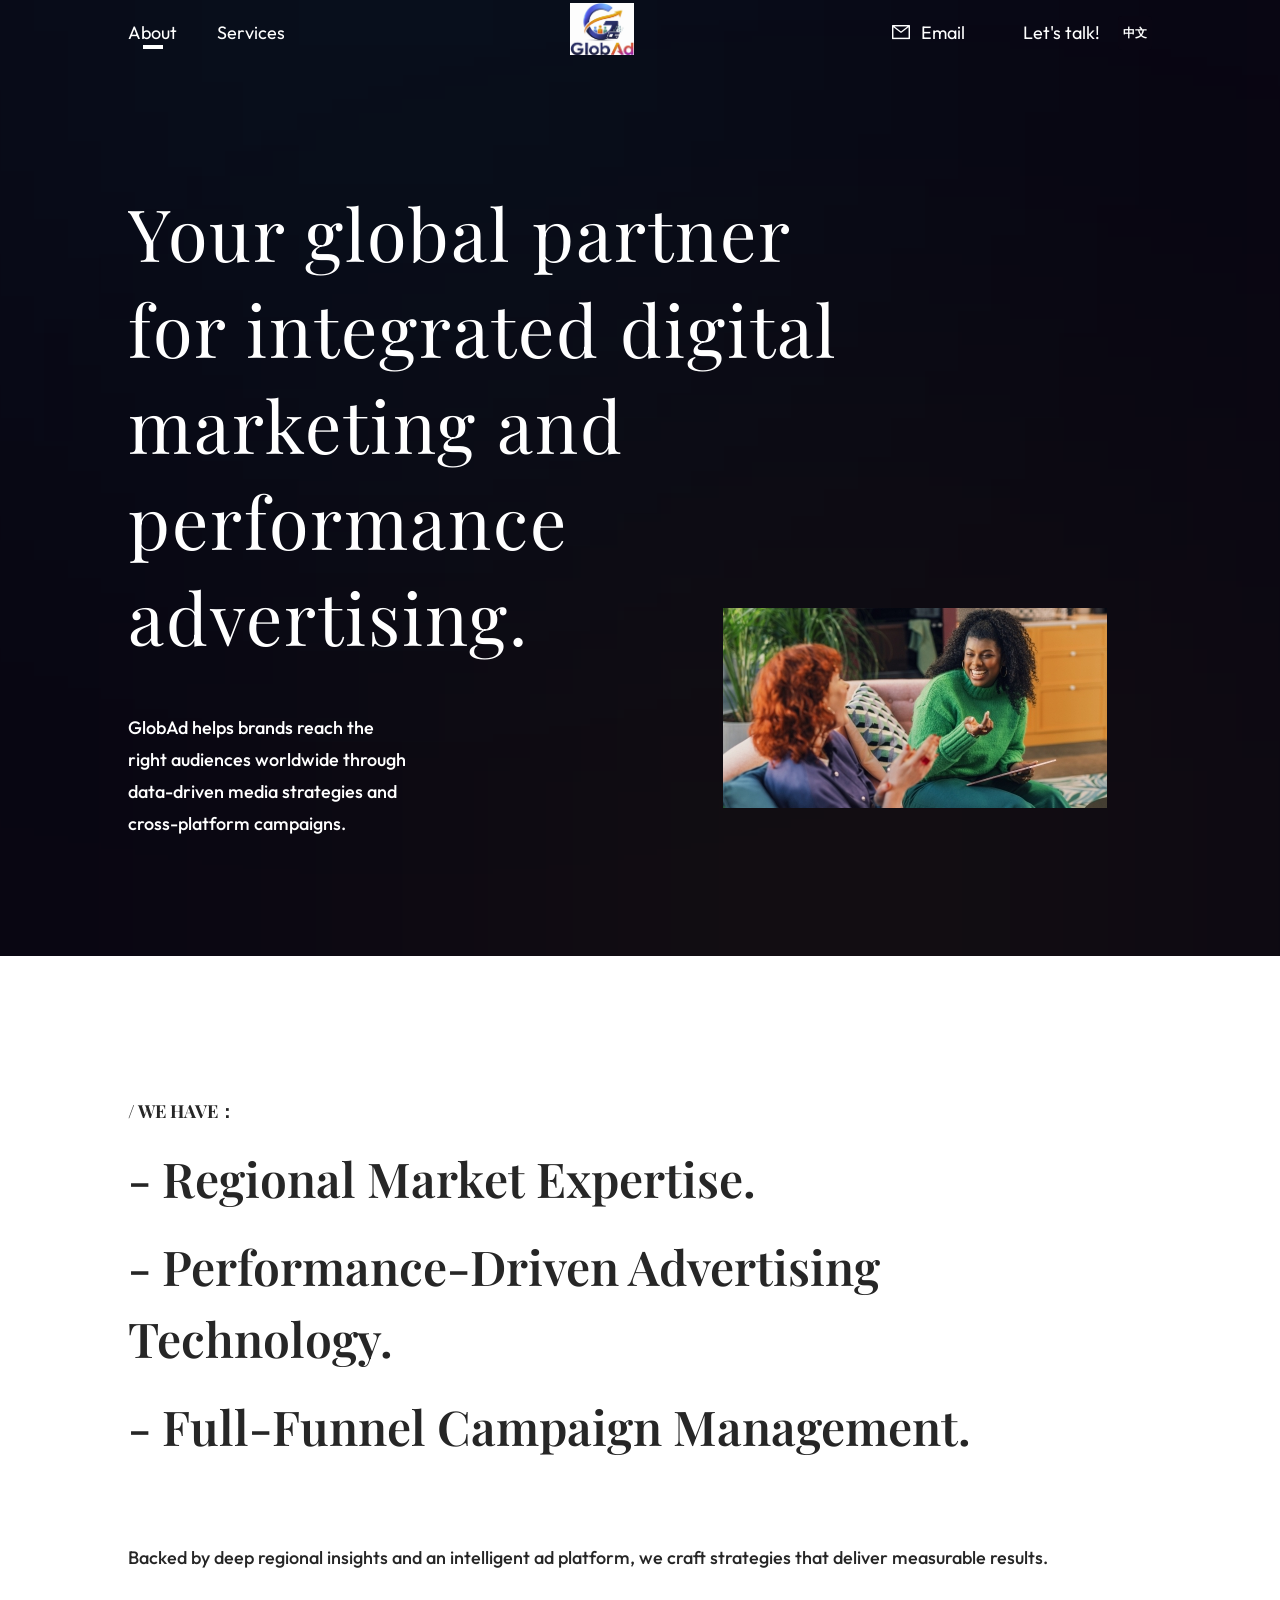
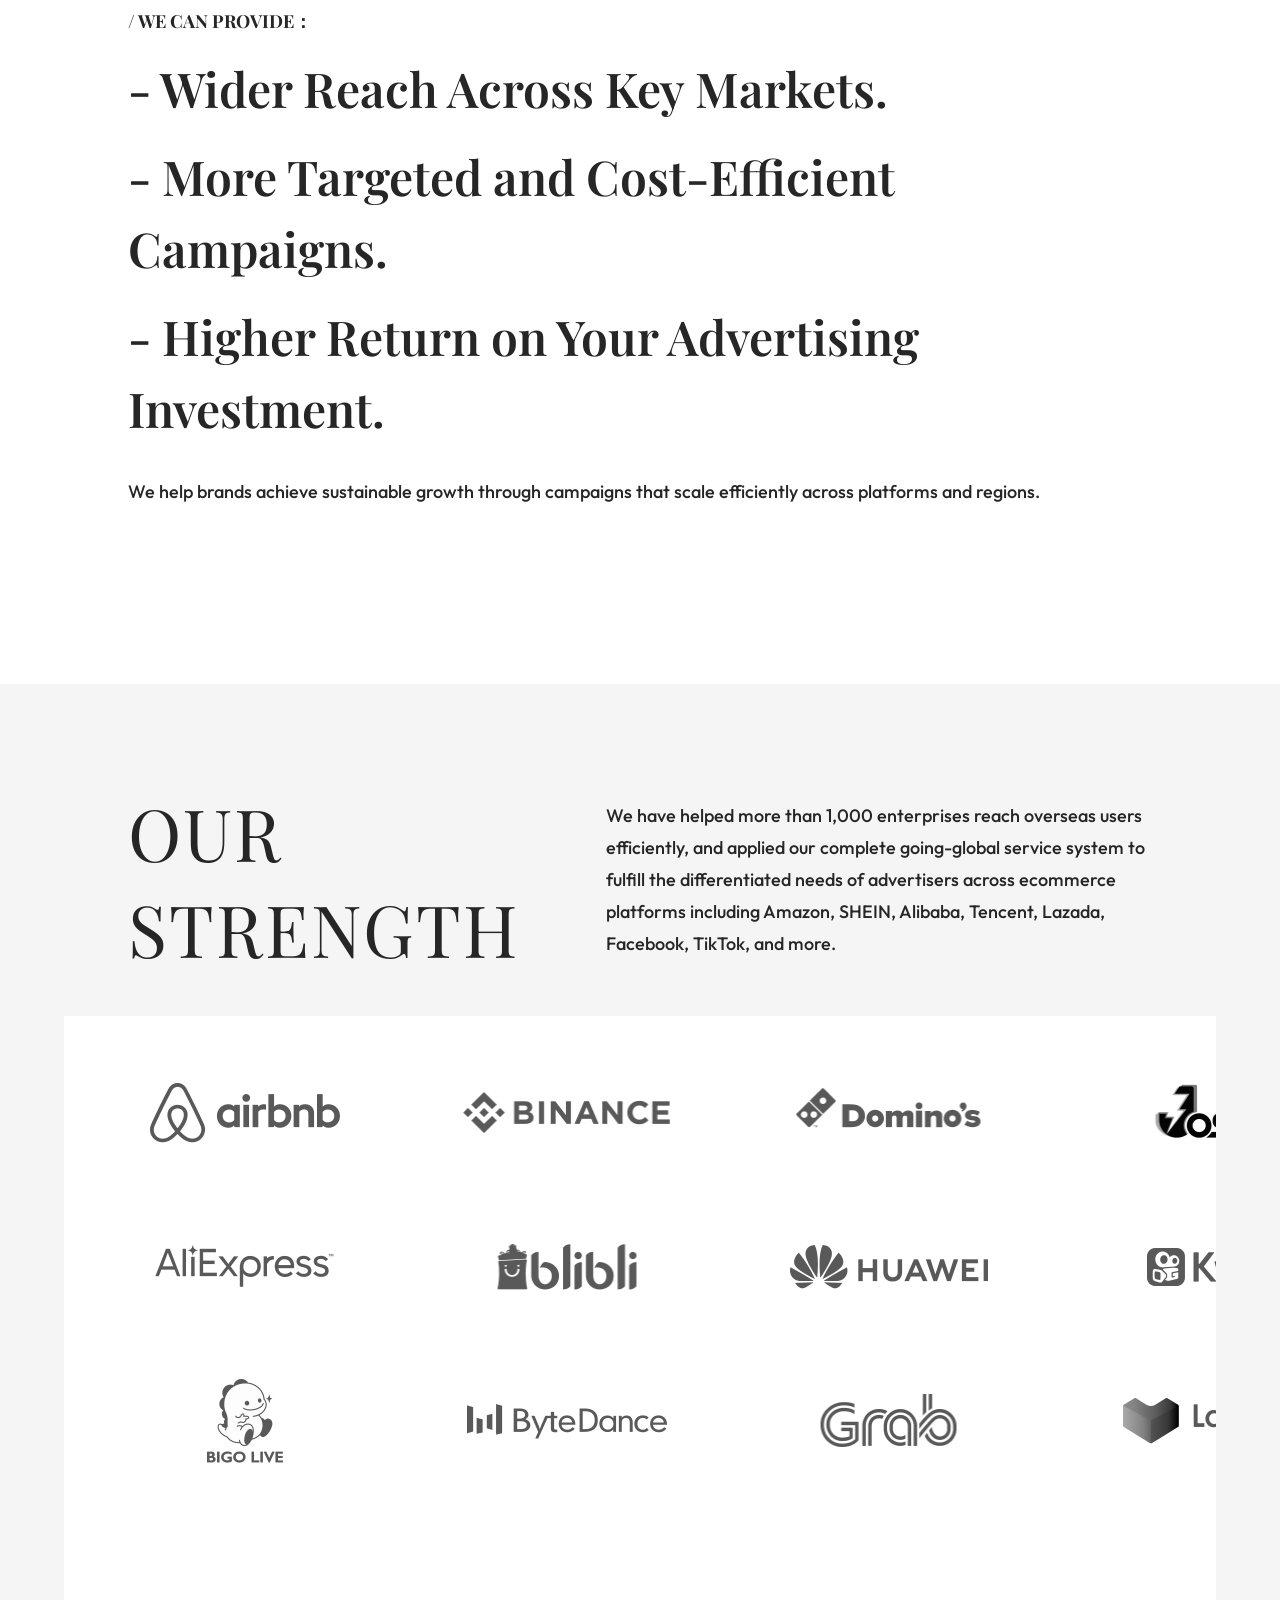
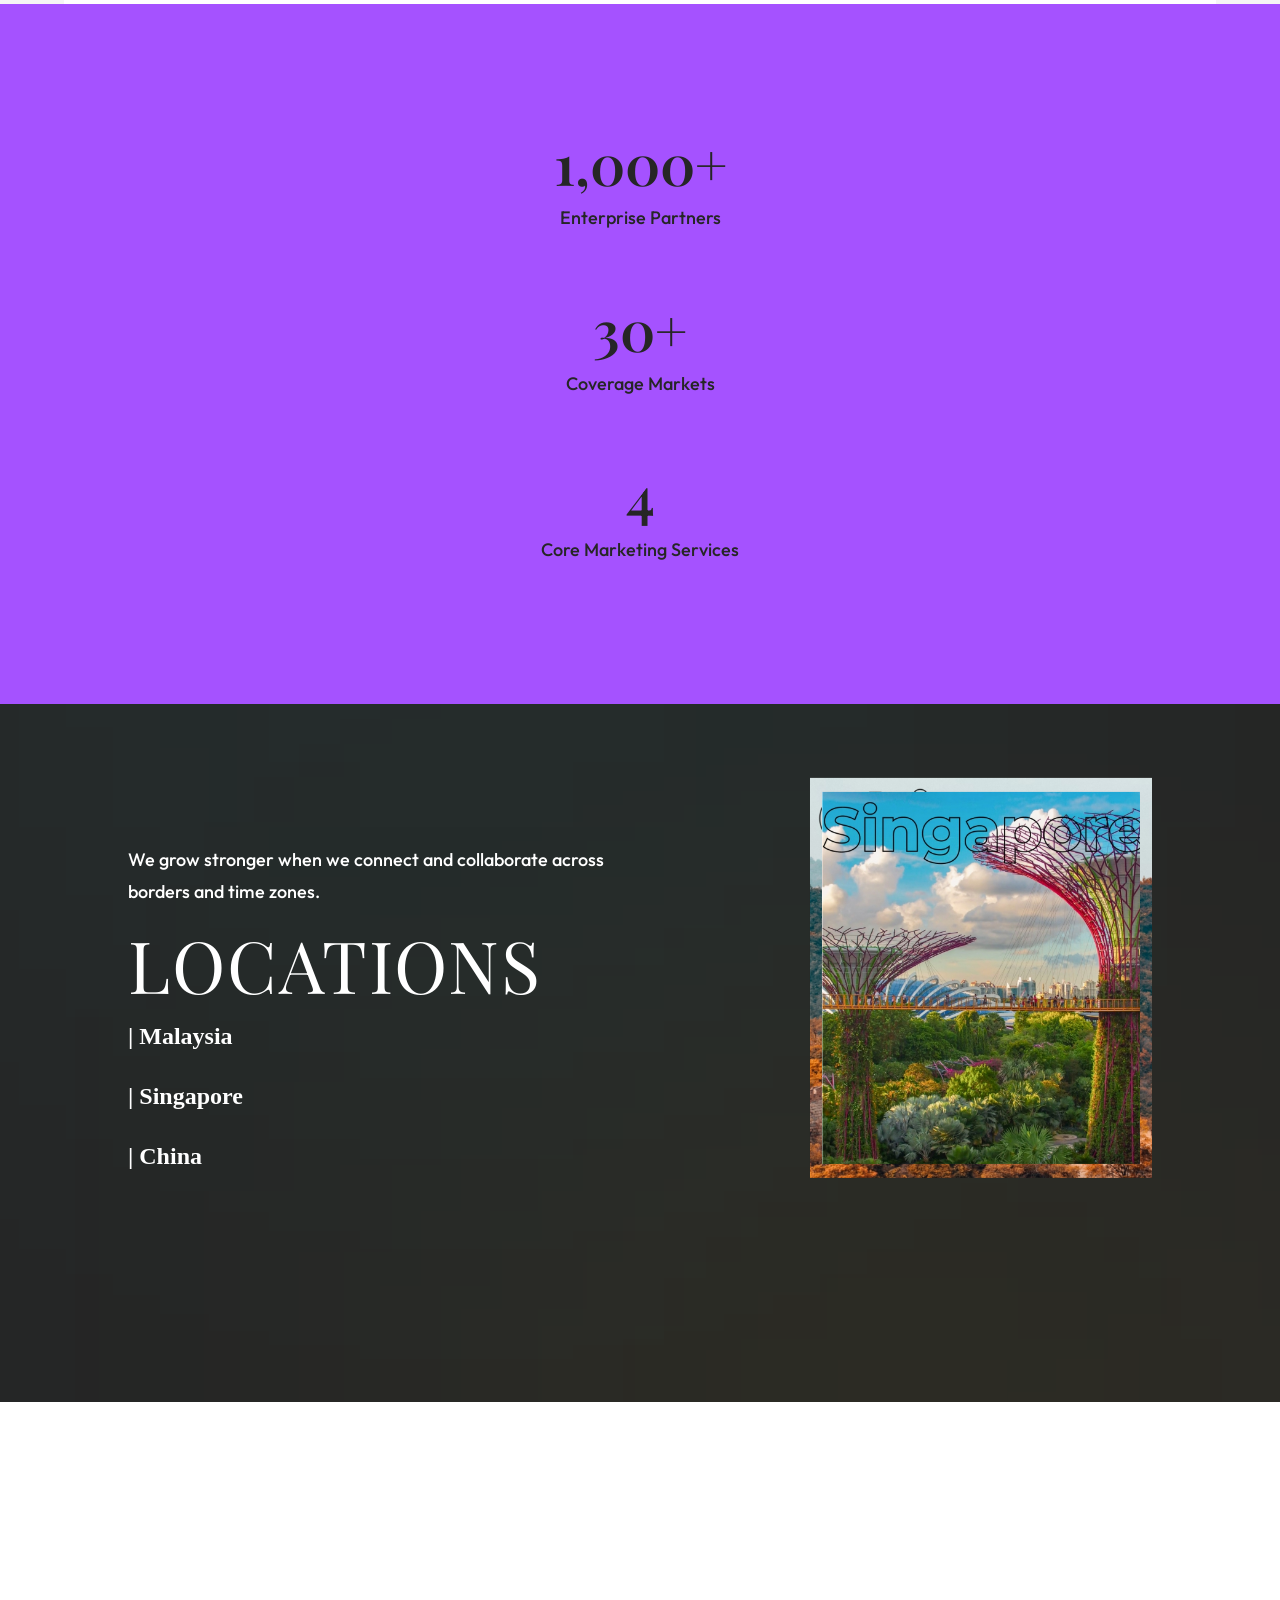
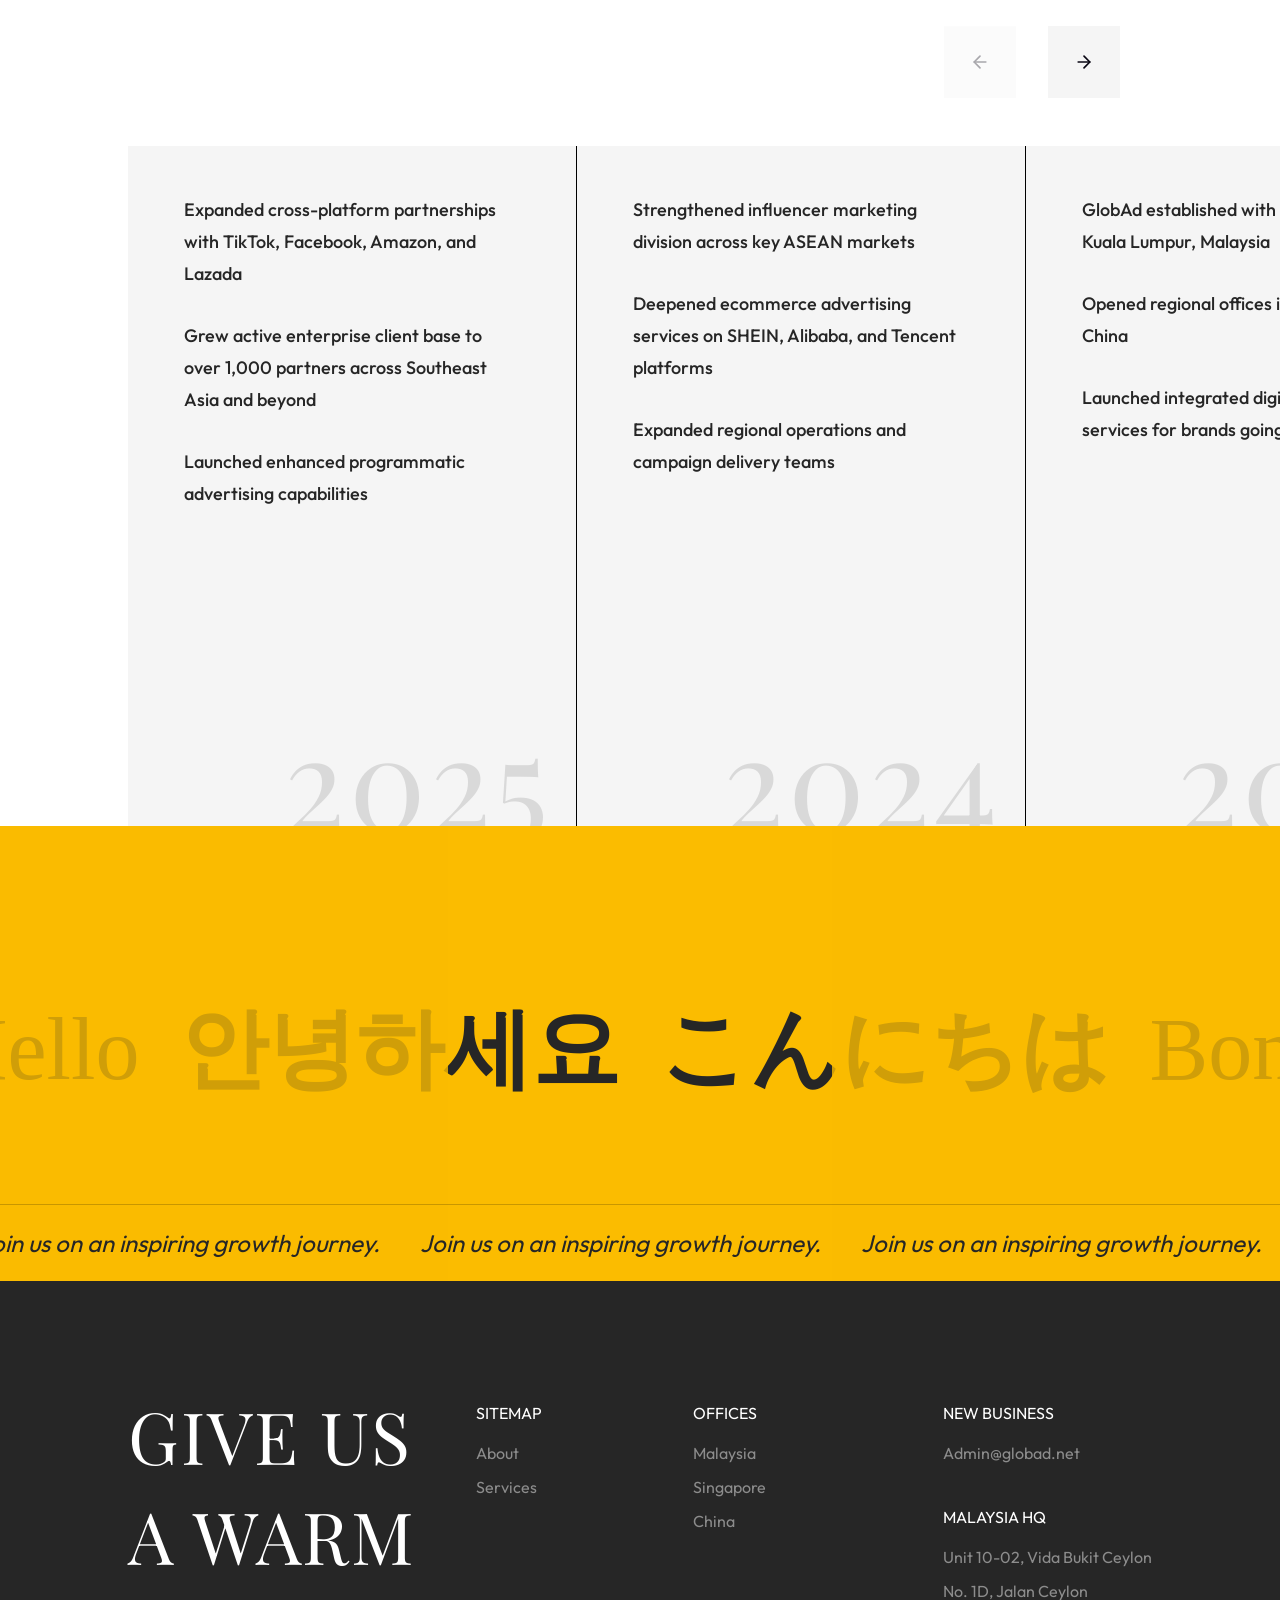
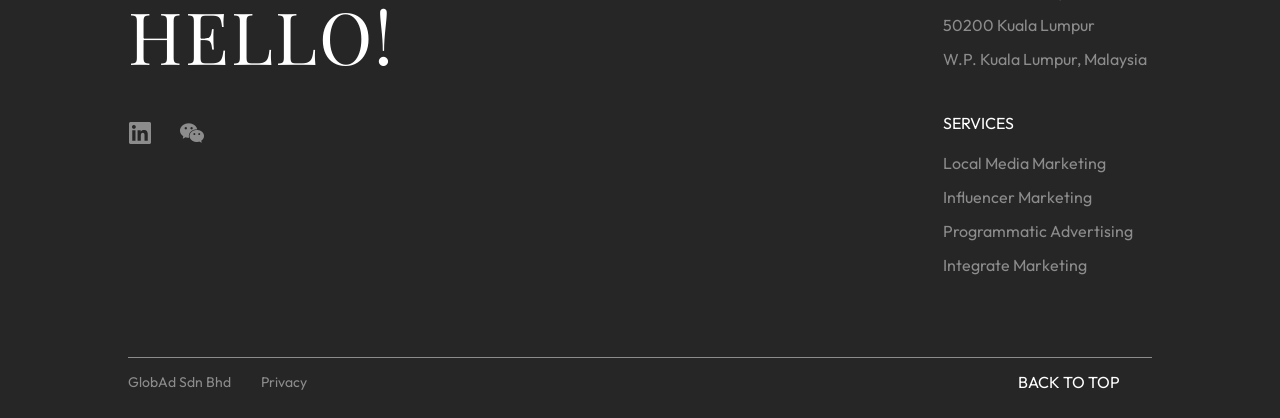
==== index.html @ d6bff936 "Update site" ====
﻿<!DOCTYPE html>
<html>
<head>
    <meta http-equiv="Content-Type" content="text/html; charset=UTF-8">
    <meta name="viewport" content="width=device-width, initial-scale=1, maximum-scale=1, minimum-scale=1, user-scalable=no">
    <link rel="icon" type="image/png" href="logo.png">
    <meta http-equiv="X-UA-Compatible" content="IE=edge,chrome=1">
    <title>Globad</title>
    <meta name="description" content="About">
    <meta name="keywords" content="About">

    <!-- Core CSS -->
    <link rel="preconnect" href="https://fonts.googleapis.com">
    <link rel="preconnect" href="https://fonts.gstatic.com" crossorigin>
    <link rel="stylesheet" href="https://fonts.googleapis.com/css2?family=Outfit:wght@400;600;800&family=Playfair+Display:ital,wght@0,400;0,600;1,400&display=swap">
    <link rel="stylesheet" href="./About-Yeahmobi_files/css.css">
    <link rel="stylesheet" href="./About-Yeahmobi_files/ny.css">
    <link rel="stylesheet" href="./About-Yeahmobi_files/animate.css">
    <link rel="stylesheet" href="./About-Yeahmobi_files/swiper.min.css">
    <link rel="stylesheet" href="./About-Yeahmobi_files/layer.css">
    <link rel="stylesheet" href="./About-Yeahmobi_files/pop.css">
    <link rel="stylesheet" href="./About-Yeahmobi_files/select2.min.css">
    <link rel="stylesheet" href="style.css">


    <!-- Core JS -->
    <script src="./About-Yeahmobi_files/jquery.min.js"></script>
    <script src="./About-Yeahmobi_files/ie.js"></script>
    <script src="./About-Yeahmobi_files/wow.min.js"></script>
    <script src="./About-Yeahmobi_files/swiper.min.js"></script>
    <script src="./About-Yeahmobi_files/rellax.js"></script>
</head>
<body>

<!-- ===== Popup / Form scripts ===== -->
<link rel="stylesheet" href="./About-Yeahmobi_files/pop.css">
<script src="./About-Yeahmobi_files/layer.js"></script>
<script src="./About-Yeahmobi_files/jquery.validate.js"></script>
<script src="./About-Yeahmobi_files/jquery.addvalidate.js"></script>
<script src="./About-Yeahmobi_files/mousewheel.min.js"></script>
<script src="./About-Yeahmobi_files/select2.min.js"></script>

<script>var IS_SCROLL_SHOW = true;</script>

<!-- ===== Desktop Header ===== -->
<div class="header on-opacity fixedNav gizle sabit">
    <div class="center">
        <ul class="nav">
            <li class="m on">
                <a href="/" target="_self" title="About" class="wow rotateInUpLeft" data-en="About" data-zh="关于我们" data-wow-duration="1.5s">About</a>
            </li>
            <li class="m navon ons">
                <a href="javascript:void(0);" title="Services" class="wow rotateInUpLeft" data-en="Services" data-zh="服务" data-wow-duration="1.6s">Services</a>
                <ul class="nav_list" style="display:none;">
                    <li><a href="service-local-media.html" target="_self" data-en="Local Media Marketing" data-zh="本地媒体营销">Local Media Marketing</a></li>
                    <li><a href="service-influencer.html" target="_self" data-en="Influencer Marketing" data-zh="网红营销">Influencer Marketing</a></li>
                    <li><a href="service-programmatic.html" target="_self" data-en="Programmatic Advertising" data-zh="程序化广告">Programmatic Advertising</a></li>
                    <li><a href="service-integrate.html" target="_self" data-en="Integrate Marketing" data-zh="整合营销">Integrate Marketing</a></li>
                </ul>
            </li>
        </ul>
        <div class="logo wow fadeInDown" data-wow-duration="1s">
            <!-- Replace with your own logo -->
            <a href="/" title="logo"><img src="logo.png" alt="Logo"></a>
        </div>
        <div class="navright">
            <a href="mailto:Admin@globad.net" target="_blank" title="Email" class="wow rotateInUpLeft" data-wow-duration="1.5s">
                <img src="./About-Yeahmobi_files/6454a94ec8e00.png" alt="Email"> Email
            </a>
            <a class="talk customTalk wow rotateInUpLeft" data-wow-duration="1.6s" data-en="Let's talk!" data-zh="联系我们">Let's talk!</a>
            <button id="lang-toggle">中文</button>
        </div>
    </div>
</div>

<!-- ===== Mobile Header ===== -->
<div class="wap_header fixedNav">
    <div class="center">
        <a href="mailto:Admin@globad.net" target="_blank" class="lin">Email</a>
        <div class="logo">
            <a href="/">
                <img class="logo1" src="logo.png" alt="">
                <img class="logo2" src="logo.png" alt="">
            </a>
        </div>
        <div class="wap-right">
            <button id="lang-toggle-mobile">中文</button>
            <div class="menu">menu</div>
        </div>
    </div>
</div>
<div class="wap_menulist">
    <div class="center">
        <div class="logo"><a href="/"><img src="logo.png" alt=""></a></div>
        <div class="wap_close">Close</div>
        <div class="clear"></div>
        <div class="menulist">
            <ul class="wap_nav">
                <li class="mm wow fadeInDown" data-wow-duration=".8s" data-wow-delay="0.1s"><a href="/" data-en="About" data-zh="关于我们">About</a></li>
                <li class="mm wow fadeInDown" data-wow-duration=".8s" data-wow-delay="0.2s">
                    <a href="javascript:void(0);" data-en="Services" data-zh="服务">Services</a>
                    <ul class="wap_navlist">
                        <li><a href="service-local-media.html" data-en="Local Media Marketing" data-zh="本地媒体营销">Local Media Marketing</a></li>
                        <li><a href="service-influencer.html" data-en="Influencer Marketing" data-zh="网红营销">Influencer Marketing</a></li>
                        <li><a href="service-programmatic.html" data-en="Programmatic Advertising" data-zh="程序化广告">Programmatic Advertising</a></li>
                        <li><a href="service-integrate.html" data-en="Integrate Marketing" data-zh="整合营销">Integrate Marketing</a></li>
                    </ul>
                    <i class="anniu"></i>
                </li>
            </ul>
        </div>
        <!-- Scrolling marquee in mobile menu -->
        <div class="picMarquee-left">
            <div class="bd">
                <ul>
                    <li>let's talk! &nbsp;let's talk! &nbsp;let's talk! &nbsp;</li>
                    <li>let's talk! &nbsp;let's talk! &nbsp;let's talk! &nbsp;</li>
                    <li>let's talk! &nbsp;let's talk! &nbsp;let's talk! &nbsp;</li>
                </ul>
            </div>
        </div>
    </div>
</div>

<!-- ===== Talk / Contact Popup ===== -->
<div class="talk_pop on-opacity">
    <div class="bai"></div>
    <div class="pop_center">
        <div class="logo">
            <a href="/" title="logo"><img src="logo.png" alt=""></a>
        </div>
        <div class="close">close</div>
    </div>
    <div class="clear"></div>
    <div class="box center">
        <h3>We will get back to you asap!</h3>
        <div class="slideTxtBox">
            <div class="hd">
                <ul>
                    <li data-id="411" data-index="1" class="Advertiser_411" onclick="track(3)"><span>Advertiser</span></li>
                    <li data-id="413" data-index="2" class="Advertiser_413" onclick="track(4)"><span>Media partner</span></li>
                    <li data-id="412" data-index="3" class="Advertiser_412" onclick="track(5)"><span>Influencer</span></li>
                </ul>
            </div>
            <div class="bd">
                <!-- Advertiser Form -->
                <form id="form_do_1" name="form_do_1" method="post" novalidate>
                    <input type="hidden" name="tag_id" value="411">
                    <div class="pic"><img alt="Advertiser" src="./About-Yeahmobi_files/411_448_667_0.jpeg"></div>
                    <div class="form_box">
                        <div class="input_box"><p>* Full name</p><input type="text" name="name" autocomplete="off" placeholder="Please enter" required></div>
                        <div class="input_box">
                            <p>* Country</p>
                            <select class="select99" name="text_1" required>
                                <option value="">Please select</option>
                                <option value="Afghanistan">Afghanistan</option><option value="Albania">Albania</option><option value="Algeria">Algeria</option><option value="Argentina">Argentina</option><option value="Australia">Australia</option><option value="Austria">Austria</option><option value="Bangladesh">Bangladesh</option><option value="Belgium">Belgium</option><option value="Brazil">Brazil</option><option value="Canada">Canada</option><option value="Chile">Chile</option><option value="China">China</option><option value="Colombia">Colombia</option><option value="Czech Republic">Czech Republic</option><option value="Denmark">Denmark</option><option value="Egypt">Egypt</option><option value="Ethiopia">Ethiopia</option><option value="Finland">Finland</option><option value="France">France</option><option value="Germany">Germany</option><option value="Ghana">Ghana</option><option value="Greece">Greece</option><option value="Hong Kong">Hong Kong</option><option value="Hungary">Hungary</option><option value="India">India</option><option value="Indonesia">Indonesia</option><option value="Iran">Iran</option><option value="Iraq">Iraq</option><option value="Ireland">Ireland</option><option value="Israel">Israel</option><option value="Italy">Italy</option><option value="Japan">Japan</option><option value="Jordan">Jordan</option><option value="Kenya">Kenya</option><option value="Korea">Korea</option><option value="Kuwait">Kuwait</option><option value="Malaysia">Malaysia</option><option value="Mexico">Mexico</option><option value="Morocco">Morocco</option><option value="Myanmar">Myanmar</option><option value="Nepal">Nepal</option><option value="Netherlands">Netherlands</option><option value="New Zealand">New Zealand</option><option value="Nigeria">Nigeria</option><option value="Norway">Norway</option><option value="Oman">Oman</option><option value="Pakistan">Pakistan</option><option value="Philippines">Philippines</option><option value="Poland">Poland</option><option value="Portugal">Portugal</option><option value="Qatar">Qatar</option><option value="Romania">Romania</option><option value="Russian Federation">Russian Federation</option><option value="Saudi Arabia">Saudi Arabia</option><option value="Singapore">Singapore</option><option value="South Africa">South Africa</option><option value="Spain">Spain</option><option value="Sri Lanka">Sri Lanka</option><option value="Sweden">Sweden</option><option value="Switzerland">Switzerland</option><option value="Taiwan">Taiwan</option><option value="Thailand">Thailand</option><option value="Turkey">Turkey</option><option value="Ukraine">Ukraine</option><option value="United Arab Emirates">United Arab Emirates</option><option value="United Kingdom">United Kingdom</option><option value="United States of America">United States of America</option><option value="Vietnam">Vietnam</option>
                            </select>
                        </div>
                        <div class="input_box"><p>* Company name</p><input type="text" name="text_2" autocomplete="off" placeholder="Please enter" required></div>
                        <div class="input_box">
                            <p>* Company Type</p>
                            <select class="select1" name="text_3" required>
                                <option value="">Please select</option>
                                <option value="Developer">Developer</option>
                                <option value="Advertiser">Advertiser</option>
                                <option value="Agency">Agency</option>
                                <option value="Other">Other</option>
                            </select>
                        </div>
                        <div class="input_box"><p>* Email</p><input type="email" name="email" autocomplete="off" placeholder="Example@yourdomain.com" required></div>
                        <div class="input_box"><p>* Phone / Wechat ID / Skype</p><input type="text" name="text_4" autocomplete="off" placeholder="Please enter" required></div>
                        <div class="input_box">
                            <p>* I am interested in</p>
                            <select class="select select_2" name="text_5[]" multiple required>
                                <option value="Mobile app monetization">Mobile app monetization</option>
                                <option value="User acquisition">User acquisition</option>
                                <option value="Ad Exchange integration">Ad Exchange integration</option>
                            </select>
                        </div>
                        <div class="input_box">
                            <p>How did you hear about us?</p>
                            <select class="select1" name="text_6">
                                <option value="">Please select</option>
                                <option value="Sales&Consultants">Sales &amp; Consultants</option>
                                <option value="Events&Expo">Events &amp; Expo</option>
                                <option value="Social Media">Social Media</option>
                                <option value="News">News</option>
                                <option value="Search engine">Search engine</option>
                                <option value="Referral">Referral</option>
                            </select>
                        </div>
                        <div class="clear"></div>
                        <input type="hidden" name="type" value="1">
                        <input class="submit" id="submitForm1" type="submit" value="Send" onclick="track(6)">
                    </div>
                </form>
                <!-- Media Partner Form -->
                <form id="form_do_2" name="form_do_2" method="post" novalidate>
                    <input type="hidden" name="tag_id" value="413">
                    <div class="pic"><img alt="Media partner" src="./About-Yeahmobi_files/413_448_667_0.jpeg"></div>
                    <div class="form_box">
                        <div class="input_box"><p>* Full name</p><input type="text" name="name" autocomplete="off" placeholder="Please enter" required></div>
                        <div class="input_box">
                            <p>* Country</p>
                            <select class="select99" name="text_1" required>
                                <option value="">Please select</option>
                                <option value="Australia">Australia</option><option value="Brazil">Brazil</option><option value="Canada">Canada</option><option value="China">China</option><option value="France">France</option><option value="Germany">Germany</option><option value="India">India</option><option value="Indonesia">Indonesia</option><option value="Japan">Japan</option><option value="Korea">Korea</option><option value="Malaysia">Malaysia</option><option value="Singapore">Singapore</option><option value="Spain">Spain</option><option value="Thailand">Thailand</option><option value="United Arab Emirates">United Arab Emirates</option><option value="United Kingdom">United Kingdom</option><option value="United States of America">United States of America</option><option value="Vietnam">Vietnam</option>
                            </select>
                        </div>
                        <div class="input_box"><p>Company name</p><input type="text" name="text_2" autocomplete="off" placeholder="Please enter"></div>
                        <div class="input_box">
                            <p>* Localization channel Type</p>
                            <select class="select1" name="text_7" required>
                                <option value="">Please select</option>
                                <option value="OOH">OOH</option>
                                <option value="DOOH">DOOH</option>
                                <option value="TVC">TVC</option>
                                <option value="Radio">Radio</option>
                                <option value="Dub &Translate">Dub &amp; Translate</option>
                                <option value="Offline-Event">Offline-Event</option>
                                <option value="Live Shooting">Live Shooting</option>
                                <option value="other">Other</option>
                            </select>
                        </div>
                        <div class="input_box"><p>* Email</p><input type="email" name="email" autocomplete="off" placeholder="Example@yourdomain.com" required></div>
                        <div class="input_box"><p>* Phone / Wechat ID / Skype</p><input type="text" name="text_4" autocomplete="off" placeholder="Please enter" required></div>
                        <div class="input_box">
                            <p>How did you hear about us?</p>
                            <select class="select1" name="text_6">
                                <option value="">Please select</option>
                                <option value="Social Media">Social Media</option>
                                <option value="Search engine">Search engine</option>
                                <option value="Referral">Referral</option>
                            </select>
                        </div>
                        <div class="clear"></div>
                        <input type="hidden" name="type" value="1">
                        <input class="submit" id="submitForm2" type="submit" value="Send" onclick="track(7)">
                    </div>
                </form>
                <!-- Influencer Form -->
                <form id="form_do_3" name="form_do_3" method="post" novalidate>
                    <input type="hidden" name="tag_id" value="412">
                    <div class="pic"><img alt="Influencer" src="./About-Yeahmobi_files/412_448_667_0.jpeg"></div>
                    <div class="form_box">
                        <div class="input_box"><p>* Full name</p><input type="text" name="name" autocomplete="off" placeholder="Please enter" required></div>
                        <div class="input_box">
                            <p>* Country</p>
                            <select class="select99" name="text_1" required>
                                <option value="">Please select</option>
                                <option value="Australia">Australia</option><option value="Brazil">Brazil</option><option value="Canada">Canada</option><option value="France">France</option><option value="Germany">Germany</option><option value="India">India</option><option value="Indonesia">Indonesia</option><option value="Japan">Japan</option><option value="Korea">Korea</option><option value="Malaysia">Malaysia</option><option value="Singapore">Singapore</option><option value="Thailand">Thailand</option><option value="United Arab Emirates">United Arab Emirates</option><option value="United Kingdom">United Kingdom</option><option value="United States of America">United States of America</option>
                            </select>
                        </div>
                        <div class="input_box"><p>* Main channel URL</p><input type="text" name="text_9" autocomplete="off" placeholder="https://" required></div>
                        <div class="input_box">
                            <p>* Channel Type</p>
                            <select class="select1" name="text_10" required>
                                <option value="">Please select</option>
                                <option value="Beauty">Beauty</option>
                                <option value="Fashion">Fashion</option>
                                <option value="Electronics">Electronics</option>
                                <option value="Entertainment">Entertainment</option>
                                <option value="Games">Games</option>
                                <option value="Lifestyle">Lifestyle</option>
                                <option value="Finance">Finance</option>
                                <option value="Others">Others</option>
                            </select>
                        </div>
                        <div class="input_box"><p>* Email</p><input type="email" name="email" autocomplete="off" placeholder="Example@yourdomain.com" required></div>
                        <div class="input_box">
                            <p>* Platform</p>
                            <select class="select1" name="text_11" required>
                                <option value="">Please select</option>
                                <option value="YouTube">YouTube</option>
                                <option value="Instagram">Instagram</option>
                                <option value="Facebook">Facebook</option>
                                <option value="Tik Tok">TikTok</option>
                                <option value="Twitch">Twitch</option>
                                <option value="Others">Others</option>
                            </select>
                        </div>
                        <div class="input_box"><p>* Followers</p><input type="number" name="text_13" autocomplete="off" placeholder="Please enter" required></div>
                        <div class="input_box">
                            <p>* Expected cooperation form</p>
                            <select class="select select_2" name="text_12[]" multiple required>
                                <option value="Dedicated video">Dedicated video</option>
                                <option value="Integrated video">Integrated video</option>
                                <option value="Post">Post</option>
                                <option value="Reel">Reel</option>
                                <option value="Livestream">Livestream</option>
                            </select>
                        </div>
                        <div class="input_box"><p>* Expected budget</p><input type="text" name="text_14" autocomplete="off" placeholder="Please enter" required></div>
                        <div class="clear"></div>
                        <input type="hidden" name="type" value="1">
                        <input class="submit" id="submitForm3" type="submit" value="Send" onclick="track(8)">
                    </div>
                </form>
            </div>
        </div>
    </div>
    <!-- Scrolling marquee in popup -->
    <div class="picMarquee-left">
        <div class="bd">
            <ul>
                <li>let's talk! &nbsp;let's talk! &nbsp;let's talk! &nbsp;</li>
                <li>let's talk! &nbsp;let's talk! &nbsp;let's talk! &nbsp;</li>
                <li>let's talk! &nbsp;let's talk! &nbsp;let's talk! &nbsp;</li>
            </ul>
        </div>
    </div>
</div>

<script src="./About-Yeahmobi_files/thinkingdata.umd.js"></script>
<script src="./About-Yeahmobi_files/jquery.SuperSlide.2.1.3.js"></script>
<script src="./About-Yeahmobi_files/common.js"></script>



<!-- ===== About Banner ===== -->
<div class="about_banner rellax" data-rellax-speed="-3">
    <div class="quan1"></div>
    <div class="quan2"></div>
    <div class="center">
        <div class="about_banner_box">
            <div class="about_l">
                <h3 class="wow rotateInUpLeft" data-en="Your global partner for integrated digital marketing and performance advertising." data-zh="您的全球整合数字营销与绩效广告专属伙伴。">Your global partner for integrated digital marketing and performance advertising.</h3>
                <p class="wow rotateInUpLeft on-opacity" data-wow-delay=".5s" data-en="GlobAd helps brands reach the right audiences worldwide through data-driven media strategies and cross-platform campaigns." data-zh="GlobAd 通过数据驱动的媒体策略和跨平台推广，助力品牌触达全球目标受众。">GlobAd helps brands reach the right audiences worldwide through data-driven media strategies and cross-platform campaigns.</p>
            </div>
            <div class="about_r">
                <div class="viedo_box">
                    <div class="over_video">
                        <video id="video" muted loop poster="/Uploads/block/20230421/644232117bcd4.jpg" src="/Uploads/block/20230426/6448d925b1932.mp4"></video>
                    </div>
                    <div class="tp_box">
                        <img class="suiji" src="./About-Yeahmobi_files/365_384_200_0.jpeg" alt="">
                    </div>
                </div>
            </div>
        </div>
    </div>
</div>

<!-- ===== We Have / We Can Provide ===== -->
<div class="about_pl2">
    <div class="center">
        <div class="pl2_box">
            <div class="pl2_box_t">
                <h2 class="wow rotateInUpLeft on-opacity" data-en="/ WE HAVE：" data-zh="/ 我们的优势：">/ WE HAVE：</h2>
                <h3 class="wow rotateInUpLeft on-opacity" data-en="- Regional Market Expertise." data-zh="- 深厚的区域市场专业知识。"><span>-</span> Regional Market Expertise.</h3>
                <h3 class="wow rotateInUpLeft on-opacity" data-en="- Performance-Driven Advertising Technology." data-zh="- 以效果为导向的广告技术。"><span>-</span> Performance-Driven Advertising Technology.</h3>
                <h3 class="wow rotateInUpLeft on-opacity" data-en="- Full-Funnel Campaign Management." data-zh="- 全漏斗营销活动管理。"><span>-</span> Full-Funnel Campaign Management.</h3>
                <p class="wow rotateInUpLeft on-opacity" data-en="Backed by deep regional insights and an intelligent ad platform, we craft strategies that deliver measurable results." data-zh="凭借深度的区域市场洞察与智能广告平台，我们为您制定可量化的营销策略。">Backed by deep regional insights and an intelligent ad platform, we craft strategies that deliver measurable results.</p>
            </div>
            <div class="pl2_box_t pl2_box_b">
                <h2 class="wow rotateInUpLeft on-opacity" data-en="/ WE CAN PROVIDE：" data-zh="/ 我们能提供：">/ WE CAN PROVIDE：</h2>
                <h3 class="wow rotateInUpLeft on-opacity" data-en="- Wider Reach Across Key Markets." data-zh="- 覆盖更广泛的核心市场。"><span>-</span> Wider Reach Across Key Markets.</h3>
                <h3 class="wow rotateInUpLeft on-opacity" data-en="- More Targeted and Cost-Efficient Campaigns." data-zh="- 更精准、更高效益的营销推广。"><span>-</span> More Targeted and Cost-Efficient Campaigns.</h3>
                <h3 class="wow rotateInUpLeft on-opacity" data-en="- Higher Return on Your Advertising Investment." data-zh="- 更高的广告投资回报率。"><span>-</span> Higher Return on Your Advertising Investment.</h3>
                <p class="wow rotateInUpLeft on-opacity" data-en="We help brands achieve sustainable growth through campaigns that scale efficiently across platforms and regions." data-zh="我们助力品牌通过跨平台、跨地区的高效推广实现持续增长。">We help brands achieve sustainable growth through campaigns that scale efficiently across platforms and regions.</p>
            </div>
        </div>
    </div>
</div>

<!-- ===== Meet Our Friends ===== -->
<div class="about_pl3">
    <div class="center">
        <div class="pl3_box">
            <div class="pl3_box_t">
                <div class="pl3_box_t_l">
                    <h3 class="wow rotateInUpLeft" data-en="OUR STRENGTH" data-zh="我们的实力">OUR STRENGTH</h3>
                </div>
                <div class="pl3_box_t_r wow rotateInUpLeft">
                    <p class="on-opacity" data-en="We have helped more than 1,000 enterprises reach overseas users efficiently, and applied our complete going-global service system to fulfill the differentiated needs of advertisers across ecommerce platforms including Amazon, SHEIN, Alibaba, Tencent, Lazada, Facebook, TikTok, and more." data-zh="我们已协助逾1,000家企业高效触达海外用户，并通过完善的出海服务体系，满足在亚马逊、SHEIN、阿里巴巴、腾讯、来赞达、Facebook、TikTok等电商平台上不同类型广告主的差异化需求。">We have helped more than 1,000 enterprises reach overseas users efficiently, and applied our complete going-global service system to fulfill the differentiated needs of advertisers across ecommerce platforms including Amazon, SHEIN, Alibaba, Tencent, Lazada, Facebook, TikTok, and more.</p>
                </div>
            </div>
        </div>
    </div>
    <div class="pl3_box_b swiper wow fadeInUpBig" id="mySwiper2">
        <ul class="swiper-wrapper">
            <li class="swiper-slide"><a href="javascript:void(0);"><img src="./About-Yeahmobi_files/82_282_114_0.png" alt="Partner 1"></a></li>
            <li class="swiper-slide"><a href="javascript:void(0);"><img src="./About-Yeahmobi_files/83_282_114_0.png" alt="Partner 2"></a></li>
            <li class="swiper-slide"><a href="javascript:void(0);"><img src="./About-Yeahmobi_files/84_282_114_0.png" alt="Partner 3"></a></li>
            <li class="swiper-slide"><a href="javascript:void(0);"><img src="./About-Yeahmobi_files/85_282_114_0.png" alt="Partner 4"></a></li>
            <li class="swiper-slide"><a href="javascript:void(0);"><img src="./About-Yeahmobi_files/86_282_114_0.png" alt="Partner 5"></a></li>
            <li class="swiper-slide"><a href="javascript:void(0);"><img src="./About-Yeahmobi_files/87_282_114_0.png" alt="Partner 6"></a></li>
            <li class="swiper-slide"><a href="javascript:void(0);"><img src="./About-Yeahmobi_files/88_282_114_0.png" alt="Partner 7"></a></li>
            <li class="swiper-slide"><a href="javascript:void(0);"><img src="./About-Yeahmobi_files/89_282_114_0.png" alt="Partner 8"></a></li>
            <li class="swiper-slide"><a href="javascript:void(0);"><img src="./About-Yeahmobi_files/102_282_114_0.png" alt="Partner 9"></a></li>
            <li class="swiper-slide"><a href="javascript:void(0);"><img src="./About-Yeahmobi_files/91_282_114_0.png" alt="Partner 10"></a></li>
            <li class="swiper-slide"><a href="javascript:void(0);"><img src="./About-Yeahmobi_files/92_282_114_0.png" alt="Partner 11"></a></li>
            <li class="swiper-slide"><a href="javascript:void(0);"><img src="./About-Yeahmobi_files/93_282_114_0.png" alt="Partner 12"></a></li>
        </ul>
    </div>
</div>

<!-- ===== Stats ===== -->
<div class="about_pl4">
    <div class="center">
        <div class="pl4_box">
            <ul>
                <li>
                    <h3 class="wow rotateInUpLeft">1,000+</h3>
                    <p class="wow rotateInUpLeft on-opacity" data-en="Enterprise Partners" data-zh="企业合作伙伴">Enterprise Partners</p>
                </li>
                <li>
                    <h3 class="wow rotateInUpLeft">30+</h3>
                    <p class="wow rotateInUpLeft on-opacity" data-en="Coverage Markets" data-zh="覆盖市场">Coverage Markets</p>
                </li>
                <li>
                    <h3 class="wow rotateInUpLeft">4</h3>
                    <p class="wow rotateInUpLeft on-opacity" data-en="Core Marketing Services" data-zh="核心营销服务">Core Marketing Services</p>
                </li>
            </ul>
        </div>
    </div>
</div>

<!-- ===== Locations ===== -->
<div class="about_pl5">
    <div class="quan1"></div>
    <div class="quan2"></div>
    <div class="center">
        <div class="pl5_box">
            <div class="pl5_box_tw">
                <div class="tw_l">
                    <p class="wow rotateInUpLeft" data-en="We grow stronger when we connect and collaborate across borders and time zones." data-zh="跨越国界与时区，连结合作，共同成长。">We grow stronger when we connect and collaborate across borders and time zones.</p>
                    <h3 class="wow rotateInUpLeft" data-en="LOCATIONS" data-zh="办公地点">LOCATIONS</h3>
                    <ul>
                        <li data-jl="1" class="h1 txt_1 wow rotateInUpLeft on-opacity" data-letters="| Malaysia" data-en="| Malaysia" data-zh="| 马来西亚">| Malaysia</li>
                        <li data-jl="2" class="h2 txt_2 wow rotateInUpLeft on-opacity" data-letters="| Singapore" data-en="| Singapore" data-zh="| 新加坡">| Singapore</li>
                        <li data-jl="3" class="h3 txt_3 wow rotateInUpLeft on-opacity" data-letters="| China" data-en="| China" data-zh="| 中国">| China</li>
                    </ul>
                </div>
                <div class="tw_r">
                    <div id="pictures">
                        <div class="pic-wrap tu1" data-id="1" style="z-index:10;top:50%;left:50%;">
                            <img src="./malaysia.jpeg" alt="Malaysia">
                            <span class="pic-label">Malaysia</span>
                        </div>
                        <div class="pic-wrap tu2" data-id="2" style="z-index:1;top:50%;left:50%;">
                            <img src="./About-Yeahmobi_files/47_531_605_0.jpeg" alt="Singapore">
                        </div>
                        <div class="pic-wrap tu3" data-id="3" style="z-index:2;top:50%;left:50%;">
                            <img src="./About-Yeahmobi_files/55_531_605_0.jpeg" alt="China">
                        </div>
                    </div>
                </div>
            </div>
        </div>
    </div>
</div>

<!-- ===== Growth Road ===== -->
<div class="about_pl6">
    <div class="center">
        <div class="pl6_box">
            <div class="pl6_box_l">
                <p class="wow rotateInUpLeft on-opacity" data-en="Exploring beyond the horizon." data-zh="探索更远的地平线。">Exploring beyond the horizon.</p>
                <h3 class="wow rotateInUpLeft" data-en="Road to Success" data-zh="成功之路">Road to Success</h3>
            </div>
            <div class="pl6_box_r">
                <div class="r_left prev"><svg xmlns="http://www.w3.org/2000/svg" viewBox="0 0 24 24" fill="none" stroke="currentColor" stroke-width="2" stroke-linecap="round" stroke-linejoin="round"><line x1="19" y1="12" x2="5" y2="12"/><polyline points="12 19 5 12 12 5"/></svg></div>
                <div class="r_right next"><svg xmlns="http://www.w3.org/2000/svg" viewBox="0 0 24 24" fill="none" stroke="currentColor" stroke-width="2" stroke-linecap="round" stroke-linejoin="round"><line x1="5" y1="12" x2="19" y2="12"/><polyline points="12 5 19 12 12 19"/></svg></div>
            </div>
        </div>
        <div class="pl6_lun swiper" id="mySwiper3">
            <ul class="swiper-wrapper on-drag">
                <li class="swiper-slide" data-key="2025"><div class="road_box"><p data-en="Expanded cross-platform partnerships with TikTok, Facebook, Amazon, and Lazada" data-zh="深化与TikTok、Facebook、亚马逊、来赞达等平台的跨平台合作">Expanded cross-platform partnerships with TikTok, Facebook, Amazon, and Lazada</p><p data-en="Grew active enterprise client base to over 1,000 partners across Southeast Asia and beyond" data-zh="企业客户规模突破1,000家，覆盖东南亚及更广泛市场">Grew active enterprise client base to over 1,000 partners across Southeast Asia and beyond</p><p data-en="Launched enhanced programmatic advertising capabilities" data-zh="推出升级版程序化广告能力">Launched enhanced programmatic advertising capabilities</p></div><h2>2025</h2></li>
                <li class="swiper-slide" data-key="2024"><div class="road_box"><p data-en="Strengthened influencer marketing division across key ASEAN markets" data-zh="强化东南亚核心市场的网红营销业务">Strengthened influencer marketing division across key ASEAN markets</p><p data-en="Deepened ecommerce advertising services on SHEIN, Alibaba, and Tencent platforms" data-zh="深化在SHEIN、阿里巴巴、腾讯平台上的电商广告服务">Deepened ecommerce advertising services on SHEIN, Alibaba, and Tencent platforms</p><p data-en="Expanded regional operations and campaign delivery teams" data-zh="扩展区域运营与营销推广团队">Expanded regional operations and campaign delivery teams</p></div><h2>2024</h2></li>
                <li class="swiper-slide" data-key="2023"><div class="road_box"><p data-en="GlobAd established with headquarters in Kuala Lumpur, Malaysia" data-zh="GlobAd于马来西亚吉隆坡正式成立">GlobAd established with headquarters in Kuala Lumpur, Malaysia</p><p data-en="Opened regional offices in Singapore and China" data-zh="在新加坡与中国开设区域办事处">Opened regional offices in Singapore and China</p><p data-en="Launched integrated digital marketing services for brands going global" data-zh="推出面向出海品牌的整合数字营销服务">Launched integrated digital marketing services for brands going global</p></div><h2>2023</h2></li>
            </ul>
        </div>
    </div>
</div>

<!-- ===== Let's Talk Banner ===== -->
<div class="letstalk on-letstalk wow fadeInUp" data-wow-duration="1s" data-wow-delay=".3s" onclick="track(2)">
    <div class="a">
        <div class="ab">
            <ul id="marquee_1">
                <li>你好</li><li>Hello</li><li>안녕하세요</li><li>こんにちは</li>
                <li>Bonjour</li><li>Halo</li><li>नमस्ते</li><li>مرحبًا</li>
                <li>Привет</li><li>Hola</li><li>Hallo</li>
            </ul>
            <ul id="marquee_2">
                <li>你好</li><li>Hello</li><li>안녕하세요</li><li>こんにちは</li>
                <li>Bonjour</li><li>Halo</li><li>नमस्ते</li><li>مرحبًا</li>
                <li>Привет</li><li>Hola</li><li>Hallo</li>
            </ul>
        </div>
    </div>
    <div class="youwill">
        <ul>
            <li data-en="Join us on an inspiring growth journey." data-zh="与我们一起，开启精彩的增长之旅。">Join us on an inspiring growth journey.</li>
            <li data-en="Join us on an inspiring growth journey." data-zh="与我们一起，开启精彩的增长之旅。">Join us on an inspiring growth journey.</li>
            <li data-en="Join us on an inspiring growth journey." data-zh="与我们一起，开启精彩的增长之旅。">Join us on an inspiring growth journey.</li>
            <li data-en="Join us on an inspiring growth journey." data-zh="与我们一起，开启精彩的增长之旅。">Join us on an inspiring growth journey.</li>
            <li data-en="Join us on an inspiring growth journey." data-zh="与我们一起，开启精彩的增长之旅。">Join us on an inspiring growth journey.</li>
        </ul>
    </div>
</div>

<!-- ===== Footer ===== -->
<div class="footer on-opacity">
    <div class="center">
        <div class="footer_left">
            <h2 data-en="Give us a warm hello!" data-zh="联系我们">Give us a warm hello!</h2>
            <a href="https://www.linkedin.com/company/yeahmobi/" target="_blank" class="pic">
                <img alt="Linkedin" src="./About-Yeahmobi_files/6446326e65610.png">
            </a>
            <div class="wx">
                <div class="wxico"><img alt="" src="./About-Yeahmobi_files/645615dd417cb.png"></div>
                <div class="wx_pop">
                    <img alt="" src="./About-Yeahmobi_files/64561ee65eea0.jpg">
                    <p>Wechat scan code to follow us</p>
                </div>
            </div>
            <div class="wap_wxpop">
                <div class="box">
                    <div class="back">BACK</div>
                    <img alt="" src="./About-Yeahmobi_files/64561ee65eea0.jpg">
                    <p>Long press to identify the QR code to follow our WeChat public account.</p>
                </div>
            </div>
        </div>
        <div class="footer_right">
            <div class="fo_list1">
                <p data-en="SITEMAP" data-zh="网站地图">SITEMAP</p>
                <ul>
                    <li><a href="/" data-en="About" data-zh="关于我们">About</a></li>
                    <li><a href="service-local-media.html" data-en="Services" data-zh="服务">Services</a></li>
                </ul>
            </div>
            <div class="fo_list2">
                <p data-en="OFFICES" data-zh="办公地点">OFFICES</p>
                <ul>
                    <li data-en="Malaysia" data-zh="马来西亚">Malaysia</li>
                    <li data-en="Singapore" data-zh="新加坡">Singapore</li>
                    <li data-en="China" data-zh="中国">China</li>
                </ul>
            </div>
            <div class="fo_list3">
                <ul>
                    <p data-en="NEW BUSINESS" data-zh="业务合作">NEW BUSINESS</p>
                    <li><a href="mailto:Admin@globad.net">Admin@globad.net</a></li>
                </ul>
                <ul>
                    <p data-en="MALAYSIA HQ" data-zh="马来西亚总部">MALAYSIA HQ</p>
                    <li>Unit 10-02, Vida Bukit Ceylon</li>
                    <li>No. 1D, Jalan Ceylon</li>
                    <li>50200 Kuala Lumpur</li>
                    <li>W.P. Kuala Lumpur, Malaysia</li>
                </ul>
                <ul>
                    <p data-en="SERVICES" data-zh="服务项目">SERVICES</p>
                    <li><a href="service-local-media.html" data-en="Local Media Marketing" data-zh="本地媒体营销">Local Media Marketing</a></li>
                    <li><a href="service-influencer.html" data-en="Influencer Marketing" data-zh="网红营销">Influencer Marketing</a></li>
                    <li><a href="service-programmatic.html" data-en="Programmatic Advertising" data-zh="程序化广告">Programmatic Advertising</a></li>
                    <li><a href="service-integrate.html" data-en="Integrate Marketing" data-zh="整合营销">Integrate Marketing</a></li>
                </ul>
            </div>
        </div>
        <div class="clear"></div>
        <div class="ban">
            <div class="left">
                <!-- Update company name -->
                <p>GlobAd Sdn Bhd</p>
                <a href="privacy.html" data-en="Privacy" data-zh="隐私政策">Privacy</a>
            </div>
            <div class="gotop">back to top</div>
        </div>
    </div>
</div>

<!-- ===== Tawk.to Live Chat Widget ===== -->
<!-- Replace the property ID and widget ID below with your own from tawk.to -->
<script type="text/javascript">
var Tawk_API = Tawk_API || {}, Tawk_LoadStart = new Date();
(function(){
    var s1 = document.createElement("script"), s0 = document.getElementsByTagName("script")[0];
    s1.async = true;
    s1.src = 'https://embed.tawk.to/69fc6f943ff7421c399e7bc1/1jo117n4h';
    s1.charset = 'UTF-8';
    s1.setAttribute('crossorigin','*');
    s0.parentNode.insertBefore(s1, s0);
})();
</script>

<!-- ===== External JS ===== -->
<script src="./About-Yeahmobi_files/tweenmax.min.js"></script>
<script src="./About-Yeahmobi_files/index.js"></script>
<script src="./About-Yeahmobi_files/lazyload.js"></script>
<script src="./About-Yeahmobi_files/global.js"></script>
<script src="script.js"></script>

<!-- ===== About Page: Swiper + Animations ===== -->
<script>
$(function () {
    var _width = $(window).width();
    if (_width > 1024) {
        var videoEl = document.getElementById("video");
        if (videoEl) videoEl.play();
        new Rellax('.rellax');
        new Swiper('#mySwiper2', {
            slidesPerView: 4,
            slidesPerColumn: 3,
            slidesPerColumnFill: "column",
            speed: 1000,
            autoplay: { delay: 1000, stopOnLastSlide: false, disableOnInteraction: true },
            on: { touchMove: function(swiper, e) { $('.follower').css({ left: swiper.clientX, top: swiper.clientY }).show(); } }
        });
    } else {
        $(".quan1, .quan2").css("display", "none");
        new Swiper('#mySwiper2', {
            slidesPerView: 2,
            slidesPerColumn: 6,
            slidesPerColumnFill: "column",
            speed: 1000,
            autoplay: { delay: 1000, stopOnLastSlide: false, disableOnInteraction: true }
        });
    }
});

new Swiper("#mySwiper3", {
    spaceBetween: 0,
    slidesPerView: "auto",
    navigation: { nextEl: ".next", prevEl: ".prev" },
    on: { touchMove: function(swiper, e) { $('.follower').css({ left: swiper.clientX, top: swiper.clientY }).show(); } }
});

if (/Safari/.test(navigator.userAgent) && !/Chrome/.test(navigator.userAgent)) {
    $(".quan1, .quan2").css("display", "none");
}

// Location photo z-index cycling animation
$(document).ready(function () {
    var z = 0, inAnimation = false;
    $('#pictures .pic-wrap').each(function () { z++; $(this).css('z-index', z); });

    function swapFirstLast() {
        if (inAnimation) return;
        inAnimation = true;
        var top = z, bot = 1;
        $('#pictures .pic-wrap').each(function () {
            var cur = parseInt($(this).css('z-index'));
            if (cur === top) {
                $(this).animate({}, 'slow', function () {
                    $(this).css('z-index', bot).animate({ 'left': '50%' }, 'slow', function () { inAnimation = false; });
                });
            } else {
                $(this).animate({ 'top': '50%' }, 'slow', function () {
                    $(this).css('z-index', cur + 1);
                });
            }
        });
    }

    var ding = setInterval(swapFirstLast, 1000);
    $(".tw_r").mouseover(function () { clearInterval(ding); });
    $(".tw_r").mouseout(function () { ding = setInterval(swapFirstLast, 1000); });

    // Group location list items into sub-lists
    var _len = 5;
    $(".tw_l > ul > li").each(function (i) {
        $(".tw_l > ul > li").slice(i * _len, i * _len + _len).wrapAll("<ul></ul>");
    });

    // Random hero image
    var imgList = [
        "./About-Yeahmobi_files/365_384_200_0.jpeg",
        "./About-Yeahmobi_files/365_384_200_0.jpeg",
        "./About-Yeahmobi_files/365_384_200_0.jpeg"
    ];
    $(".suiji").attr("src", imgList[Math.floor(Math.random() * imgList.length)]);
});

// Init select2 on all selects inside popup
$(function () {
    if ($.fn.select2) {
        $('.talk_pop select').select2({ width: 'auto' });
    }
});
</script>

</body>
</html>
---- About-Yeahmobi_files/css.css ----
* {
  padding: 0;
  margin: 0;
  outline: 0;
  -webkit-text-size-adjust: none;
  -webkit-tap-highlight-color: rgba(0, 0, 0, 0);
  cursor: none !important;
  outline: 0 !important;
}
/* video::-webkit-media-controls-enclosure{ 
    display: none;
} */

video::-webkit-media-controls-enclosure{
	display: none !important;
	-webkit-appearance:none;
}
html {
  font-size: 100px;
}
input{
  -webkit-appearance: none;
  border-radius: 0;
}
body {
  font: 14px/1.231 'mm', sans-serif;
  color: #262626;
  margin: 0 auto !important;
  line-height: 1.5;
}
*:before,
*:after {
  box-sizing: content-box;
}
a {
  color: #262626;
  text-decoration: none;
}
a:link,
a:hover,
a:active,
a:visited {
  text-decoration: none;
  -webkit-tap-highlight-color: transparent !important;
  outline: none !important;
}
li,
ul {
  list-style-type: none;
}
img {
  border: none;
}
input,
textarea {
  outline: 0;
  border: 0;
  resize: none;
}
h1,
h2,
h3,
h4,
h5,
h6,
dl,
dd,
dt,
i,
em {
  font-weight: normal;
  font-style: normal;
}
.topWow,
.bottomWow,
.leftWow,
.rightWow {
  transition: 1s;
}
.center {
  width: 62.5%;
  position: relative;
  margin: 0 auto;
}
.ny_center {
  width: 62.5%;
  position: relative;
  margin: 0 auto;
}
.center::after {
  content: "";
  display: block;
  clear: both;
  visibility: hidden;
  line-height: 0;
  height: 0;
  font-size: 0;
}
.left,
.le {
  float: left;
}
.right,
.ri {
  float: right;
}
.clear {
  clear: both;
}
@font-face {
  font-family: 'mm';
  src: url(../font/Montserrat-Medium.ttf);
}
@font-face {
  font-family: 'ms';
  src: url(../font/Montserrat-SemiBold.ttf);
}
@font-face {
  font-family: 'gr';
  src: url(../font/Gloock-Regular.ttf);
}
@font-face {
  font-family: 'me';
  src: url(../font/Montserrat-ExtraBold.ttf);
}
@font-face {
  font-family: 'tr';
  src: url(../font/TiltWarp-Regular.ttf);
}
@font-face {
  font-family: 'ps';
  src: url(../font/Poppins-SemiBold.ttf);
}
@font-face {
  font-family: 'mi';
  src: url(../font/Montserrat-Italic.ttf);
}
.wap_header {
  display: none;
}
.wap_menulist {
  display: none;
}
.header {
  width: 100%;
  height: 0.65rem;
  line-height: 0.65rem;
  z-index: 99999;
  position: fixed;
  background: #fff;
  top: 0;
  box-sizing: border-box;
  padding: 0 18.75%;
}
.header>.center{
  width: 100%;
  position: initial;
}
.header span {
  display: block;
}
.header .nav {
  float: left;
  width: 31.7%;
  display: flex;
  justify-content: space-between;
  flex-wrap: wrap;
}

.header .nav .navon > a {
  box-sizing: border-box;
  padding-right: 26px;
  cursor: pointer;
  background: url(../img/ico1.png) no-repeat right 6px center;
}
.header .nav .nav_list {
  display: none;
  position: absolute;
  left: 0;
  top: 0.65rem;
  width: 100%;
  background: #fff;
  box-sizing: border-box;
  padding: .1rem 18.75% .1rem;
}
.header .nav .nav_list::after{
  width: 62.5%;
  height: 1px;
  background: #262626;
  top: 0;
  left: 50%;
  transform: translateX(-50%);
  position: absolute;
  content: "";
}
.header .nav .nav_list li:first-child {
  margin-left: 0;
}
.header .nav .nav_list li:nth-child(4n-3){
	/* margin-left: 0; */
}
.header .nav .nav_list li:hover a:after {
  width: 1rem;
}
.header .nav .nav_list li {
  float: left;
  margin-right: 0.45rem;
  /* margin-bottom: .1rem; */
}
.header .nav .nav_list li a::after {
  width: 0;
  height: 0.02rem;
  background: #262626;
  position: absolute;
  top: 0.35rem;
  left: 50%;
  transform: translateX(-50%);
  transition: 0.5s;
  content: "";
}
.header .nav .nav_list li:nth-child(1),.header .nav .nav_list li:nth-child(2),.header .nav .nav_list li:nth-child(3),.header .nav .nav_list li:nth-child(4){
	/* margin-top: .1rem; */
}
.header .nav .nav_list li a{
	line-height: .4rem;
}
.header .nav > li.on > a {
  font-style: italic;
  font-family: 'ms';
}
.header .nav > li {
  font-size: 0.18rem;
  color: #262626;
}
.header .nav > li a:hover::after {
  width: 0.2rem;
}
.header .nav > li.on > a::after {
  width: 0.2rem;
}
.header .nav > li a:hover {
  font-style: italic;
  font-family: 'ms';
}
.header .nav > li a::after {
  width: 0;
  height: 0.04rem;
  background: #262626;
  position: absolute;
  top: 0.45rem;
  left: 50%;
  transform: translateX(-50%);
  transition: 0.5s;
  content: "";
}
.header .nav > li a {
  color: #262626;
  display: block;
  position: relative;
  width: 100%;
  height: 100%;
  backface-visibility: hidden; 
  -webkit-backface-visibility: hidden;
}
.header .nav > li a i {
  display: inline-block;
}
.header .logo {
  position: absolute;
  left: 50%;
  top: 48%;
  height: 0.36rem;
  margin: -0.17rem 0 0 -0.7rem;
}
.header .logo img {
  display: block;
  max-height: 0.36rem;
}
.header .navright {
  width: 31vw;
  float: right;
  display: flex;
  justify-content: right;
  flex-wrap: wrap;
  /* overflow: hidden; */
  font-size: 0.18rem;
}
.header .navright a {
  display: block;
  position: relative;
  margin-left: 2vw;
  /* transition: .3s; */
}
.header .navright .talk{
  box-sizing: border-box;
  padding-left: 0.32rem;
  background: url(../img/talk1.png) no-repeat left center;
  background-size: .24rem;
}
.header .navright a:nth-child(1){margin-left: 0;}
.header .navright a:nth-child(1),.header .navright a:nth-child(2){
  box-sizing: border-box;
  padding-left: 0.32rem;
}
.header .navright a:hover{
  font-style: italic;
  font-family: 'ms';
}
.header .navright img{
  width: .24rem;
  position: absolute;
  left: 0;
  top: 49%;
  transform: translateY(-50%);
}
/* letstalk */
.letstalk {
  width: 100%;
  padding-top: 1.6rem;
  background: #FBBC00;
  overflow: hidden;
  position: relative;
}
.letstalk::after {
  width: 35%;
  height: 100%;
  background: rgba(251, 188, 0, 0.8);
  content: "";
  position: absolute;
  top: 0px;
  left: 0px;
  z-index: 99;
  pointer-events: none;
}
.letstalk::before {
  width: 35%;
  height: 100%;
  background: rgba(251, 188, 0, 0.8);
  content: "";
  position: absolute;
  top: 0px;
  right: 0px;
  z-index: 99;
  pointer-events: none;
}
.letstalk .ab{ white-space: nowrap;}
.letstalk .a {
  width: 100%;
  overflow: hidden;
  position: relative;
}

.letstalk .ab li {
  /* width: 5.4rem; */
  padding: 0 .2rem;
  font-family: 'gr';
  font-size: 0.88rem;
  text-align: center;
  line-height: 1.28rem;
  font-weight: 400;
}
.letstalk .ab li:nth-child(1),.letstalk .ab li:nth-child(3),.letstalk .ab li:nth-child(4),.letstalk .ab li:nth-child(7),.letstalk .ab li:nth-child(8),.letstalk .ab li:nth-child(9){
  font-family: 'ps';
  font-weight: 600;
}
.letstalk #marquee_1,
.letstalk #marquee_2,
.letstalk li {
  float: left;
}
.letstalk .youwill {
  width: 100%;
  margin-top: 0.9rem;
  border-top: 1px solid rgba(1, 1, 1, 0.2);
  height: 0.76rem;
  line-height: 0.76rem;
  font-size: 0.24rem;
  font-style: italic;
  position: relative;
  z-index: 999;
  text-align: center;
}
.letstalk .youwill ul {
  display: flex;
  justify-content: center;
  width: 200%;
  position: absolute;
  left: 50%;
  transform: translateX(-50%);
}
.letstalk .youwill li {
  float: left;
  margin-right: 0.4rem;
  white-space: nowrap;
}
.footer {
  width: 100%;
  padding: 1.2rem 0 0.12rem;
  background: #262626;
  position: relative;
  z-index: 99;
  overflow: hidden;
}
.footer::after {
  width: 6.48rem;
  height: 4.53rem;
  content: "";
  background: url("../img/footer_bg1.png") no-repeat center;
  background-size: 100%;
  position: absolute;
  left: 0;
  top: 0;
  z-index: -1;
}
.footer::before {
  width: 8.21rem;
  height: 4.37rem;
  content: "";
  background: url("../img/footer_bg2.png") no-repeat center;
  background-size: 100%;
  position: absolute;
  right: 0;
  bottom: 0;
  z-index: -1;
}
.footer .center .footer_left{
  float: left;
  margin-top: -0.16rem;
  max-width: 30%;
}
.footer .center .footer_left .wap_wxpop{display: none;}
.footer .center .footer_left .wx{
  position: relative;
  float: left;
  display: block;
  width: 0.24rem;
  height: 0.24rem;
  margin-right: .28rem;
  margin-top: .16rem;
}
.footer .center .footer_left .wx_pop{
  width: 1.36rem;
  /* height: 176px; */
  background: #2E2E2E;
  border-radius: .08rem;
  position: absolute;
  left: -.04rem;
  top: .28rem;
  box-sizing: border-box;
  padding: .08rem .12rem;
  display: none;
  z-index: 99999999;
}
.footer .center .footer_left .wxico{overflow: hidden;}
.footer .center .footer_left .wx_pop img{
  width: 100%;
}
.footer .center .footer_left .wx_pop p{
  font-size: .12rem;
  line-height: .18rem;
  color: #fff;
  text-align: center;
  margin-top: .12rem;
}
.footer .center h2 {
  color: #fff;
  text-transform: uppercase;
  letter-spacing: 2px;
  font-size: 0.72rem;
  line-height: 1rem;
  font-family: 'gr';
  margin-bottom: .2rem;

}
.footer .center .footer_left .pic:hover{
  text-indent: .24rem;
}
.footer .center .footer_left .pic:hover img{
  filter: drop-shadow(-.24rem 0px #fff);
}
.footer .center .footer_left .wx:hover .wxico{
  text-indent: .24rem;
}
.footer .center .footer_left .wx:hover .wxico img{
  filter: drop-shadow(-.24rem 0px #fff);
}
.footer .center .footer_left img{width: 100%;}
.footer .center .footer_left .pic{
  float: left;
  display: block;
  width: 0.24rem;
  height: 0.24rem;
  overflow: hidden;
  margin-right: .28rem;
  margin-top: .16rem;
}
.footer .center .footer_right {
  display: flex;
  justify-content: space-between;
  flex-wrap: wrap;
  float: right;
  width: 66%;
  position: relative;
  z-index: 9999999;
}
.footer .center .footer_right li:hover {
  transform: translateX(5px);
  color: #fff;
}
.footer .center .footer_right li:hover a {
  color: #fff;
}
/* .footer .center .footer_right .fo_list3 ul li {
  display: inline-block;
  margin-right: 0.1rem;
} */
.footer .center .footer_right div {
  max-width: 38%;
}
.footer .center .footer_right .fo_list3 ul:nth-child(2) {
  margin-top: 0.4rem;
}
.footer .center .footer_right .fo_list2 ul:last-child {
  margin-left: .15rem;
}
.footer .center .footer_right .fo_list2 ul{
  min-width: 1rem;
  float: left;


}
/* .footer .center .footer_right .fo_list3{
  position: absolute;
  left: 22%;
} */
.footer .center .footer_right p {
  font-size: 0.16rem;
  line-height: 0.24rem;
  padding-bottom: 0.06rem;
  /* display: table-cell; */
  color: #fff;
  text-transform: uppercase;
}
.footer .center .footer_right ul li {
  color: #fff;
  color: #8C8C8C;
  font-size: 0.16rem;
  margin-top: 0.1rem;
  line-height: 0.24rem;
  /* text-transform: capitalize; */
  transition: 0.5s;
}
.footer .center .footer_right ul li img {
  max-height: 0.24rem;
}
.footer .center .footer_right ul li a {
  color: #8C8C8C;
  transition: 0.5s;
  display: block;
}
.footer .center .ban {
  width: 100%;
  margin-top: 0.8rem;
  line-height: 0.48rem;
  border-top: 1px solid #8C8C8C;
  color: #8C8C8C;
  position: relative;
  z-index: 999999;
}
.footer .center .ban p:hover {
  color: #fff;
}
.footer .center .ban a:hover {
  transform: translateX(5px);
  color: #fff;
}
.footer .center .ban p {
  transition: 0.5s;
  float: left;
  margin-right: .3rem;
}
.footer .center .ban a {
  color: #8C8C8C;
  transition: 0.5s;
  text-transform: capitalize;
}
.footer .center .ban .gotop {
  float: right;
  font-size: 0.16rem;
  color: #fff;
  box-sizing: border-box;
  padding-right: 0.32rem;
  background: url("../img/top.png") no-repeat right center;
  background-size: 0.24rem;
  cursor: pointer;
  text-transform: uppercase;
}



/* é¼ æ ‡ */
.cursor {
  position: fixed;
  pointer-events: none;
}
.follower {
  position: fixed;
  transition: all 0.1s cubic-bezier(0.165, 0.84, 0.44, 1);
  z-index: 9999999999999999;
  text-align: center;
  width: 0;
  height: 0;
  pointer-events: none;
  display: none;
}
.follower span {
  width: 40px;
  height: 40px;
  border-radius: 200%;
  background-color: #00bb1f;
  display: block;
  position: absolute;
  left: 50%;
  top: 50%;
  transform: translate(-50%,-50%);
  transition: 0.1s all ease;
  z-index: 9;
}
.follower div {
  display: none;
}
.follower div {
  width: 1rem;
  height: 1rem;
  position: absolute;
  left: 50%;
  top: 50%;
  transform: translate(-50%, -50%);
  text-align: center;
  background-color: #23AC35;
  border-radius: 50%;
  line-height: 1rem;
  font-size: 0.16rem;
  font-family: "ms";
}
.follower .learnmore,
.follower .lettalk {
  line-height: 0.24rem;
  padding-top: 0.26rem;
  box-sizing: border-box;
  z-index: 99999999;
}
.follower .prev {
  background: #23AC35 url(../img/ico3.png) no-repeat center;
  background-size: 0.4rem;
}
.follower .next {
  background: #23AC35 url(../img/ico4.png) no-repeat center;
  background-size: 0.4rem;
}
.zuo::after {
  width: 2px;
  height: 50px;
  background: #eb7611;
  content: "";
  position: absolute;
  top: -35px;
  left: -10px;
  transform: rotate(50deg);
}
.zuo::before {
  width: 2px;
  height: 50px;
  background: #eb7611;
  content: "";
  position: absolute;
  bottom: -7px;
  left: -10px;
  transform: rotate(-50deg);
}
.zuo span {
  width: 20px;
  height: 20px;
  margin: -6px 0 0 -6px;
  -webkit-filter: blur(1px);
  filter: blur(1px);
}
.you::after {
  width: 2px;
  height: 50px;
  background: #eb7611;
  content: "";
  position: absolute;
  top: -35px;
  right: 15px;
  transform: rotate(-50deg);
}
.you::before {
  width: 2px;
  height: 50px;
  background: #eb7611;
  content: "";
  position: absolute;
  bottom: -7px;
  right: 15px;
  transform: rotate(50deg);
}
.you span {
  width: 20px;
  height: 20px;
  margin: -6px 0 0 -6px;
  -webkit-filter: blur(1px);
  filter: blur(1px);
}
/* @media screen and (min-width: 1201px) and (max-width: 1441px) {
  .talk_pop .box {
    margin-top: 2vw;
  }
  .talk_pop .box form .input_box {
    margin-top: 1vw;
  }
  .talk_pop .box form .submit {
    margin-top: 1.6vw;
  }
} */
@media screen and (min-width: 1201px) and (max-width: 1661px) {
  .center{width: 70%;}
  .header{padding: 0 15%;}
  .header .nav .nav_list{padding: 0 15% .1rem;}
  .header .nav .nav_list::after{width: 70%;}
}
@media screen and (min-width: 1201px) and (max-width: 1441px) {
  .center{width: 80%;}
  .header{padding: 0 10%;}
  .header .nav .nav_list{padding: 0 10% .1rem;}
  .header .nav .nav_list::after{width: 80%;}
}

@media screen and (max-width: 1200px) {
  *{cursor: auto !important;}
  a{cursor: pointer !important;}
  .mouse {
    display: none;
  }
  
  .header .nav > li {
    font-size: 0.16rem;
  }
  .header .navright {
    font-size: 0.16rem;
    width: 40.7%;
  }
  .center {
    width: 900px;
  }
  .header{padding: 0 5%;}
  .header .nav .nav_list{padding: .1rem 5% .1rem;}
  .header .nav .nav_list::after{width: 90%;}
}
@media screen and (max-width: 1100px) {

  .letstalk {
    padding-top: 0.8rem;
  }
  .letstalk .ab li {
    font-size: 0.58rem;
    line-height: 0.5rem;
  }
  .letstalk .youwill {
    margin-top: 0.75rem;
    font-size: 0.2rem;
  }
  .footer {
    padding-top: 0.8rem;
  }
  .footer .center h2 {
    font-size: 0.52rem;
    line-height: 0.5rem;
  }
  .footer .center .ban {
    margin-top: 0.6rem;
  }
}
@media screen and (max-width: 768px) {
  .center {
    width: 100%;
    box-sizing: border-box;
    padding: 0 0.24rem;
  }
  .talk_pop {
    display: none;
  }
  .header {
    display: none;
  }
  .wap_header {
    width: 100%;
    display: block;
    line-height: 0.54rem;
    position: fixed;
	top: 0;
    text-transform: capitalize;
    font-size: .16rem;
	background: #fff;
	z-index: 9999;
  }
  .wap_header .center {
    display: flex;
    justify-content: space-between;
    flex-wrap: wrap;
  }
  .wap_header .center::after {
    display: none;
  }
  .wap_header .logo {
    transform: translate(-50%,0.11rem);
    position: absolute;
    top: 0;
    left: 50%;
  }
  .wap_header .logo .logo2 {
    display: none;
  }
  .wap_header .logo img {
    max-height: 0.34rem;
  }
  .wap_menulist {
    width: 100%;
    height: 100%;
    position: fixed;
    top: 0;
    left: 0;
    z-index: 9999;
    background: #262626;
    /* overflow-y: auto; */
    /* overflow-x: hidden; */
    display: none;
    padding-bottom: .72rem;
    box-sizing: border-box;
  }
  .wap_menulist::after {
    width: 3.85rem;
    height: 3.85rem;
    background: url(../img/footer_bg1.png) no-repeat left top;
    background-size: 100%;
    opacity: 1;
    content: "";
    position: absolute;
    top: 0px;
    left: 0px;
    pointer-events: none;
  }
  .wap_menulist .center {
    padding-top: 0.1rem;
    box-sizing: border-box;
  }
  .wap_menulist .logo {
    float: left;
    height: 0.56rem;
    padding-top: 0.11rem;
    box-sizing: border-box;
  }
  .wap_menulist .logo img {
    height: 0.34rem;
  }
  .wap_menulist .wap_close {
    float: right;
    color: #fff;
    line-height: 0.54rem;
    font-size: 0.16rem;
  }
  .wap_menulist .menulist {
    width: 100%;
    box-sizing: border-box;
    padding: 0 0.15rem;
    margin-top: 0.3rem;
  }
  .wap_menulist .menulist .wap_nav {
    width: 100%;
    max-height: 75vh;
    display: block;
    overflow: auto;
  }
  .wap_menulist .menulist .mm {
    width: 100%;
    font-size: 0.18rem;
    line-height: 0.6rem;
    border-bottom: 1px solid #434343;
    font-family: 'mr';
    position: relative;
    text-transform: capitalize;
  }
  .wap_menulist .menulist .mm a {
    display: block;
    width: 70%;
    font-family: 'mm';
  }
  .wap_menulist .menulist .mm a {
    color: #fff;
    box-sizing: border-box;
    padding-left: 0.15rem;
  }
  .wap_menulist .menulist .mm i {
    background: url(../img/navon.png) no-repeat right 0.1rem top 0.2rem;
    background-size: 0.2rem;
    display: block;
    width: 100%;
    height: 0.6rem;
    position: absolute;
    top: 0px;
    right: 0px;
  }
  .wap_menulist .menulist .wap_navlist {
    width: 100%;
    display: none;
  }
  .wap_menulist .menulist .wap_navlist li {
    border-top: 1px solid #434343;
    line-height: .3rem;
    box-sizing: border-box;
    padding: 0.15rem 0;
  }
  .wap_menulist .menulist .wap_navlist li a{
	  width: 100%;
  }
  .wap_menulist .picMarquee-left {
    width: 100%;
    position: absolute;
    /* position: fixed; */
    bottom: 0;
    left: 0px;
    overflow: hidden;
    background: #262626;
  }
  .wap_menulist .picMarquee-left::after {
    width: 15%;
    height: 100%;
    background: rgba(38, 38, 38, 0.8);
    content: "";
    position: absolute;
    bottom: 0px;
    left: 0px;
    z-index: 99;
  }
  .wap_menulist .picMarquee-left::before {
    width: 15%;
    height: 100%;
    background: rgba(38, 38, 38, 0.8);
    content: "";
    position: absolute;
    bottom: 0px;
    right: 0px;
    z-index: 99;
  }
  .wap_menulist .picMarquee-left li {
    font-size: 0.48rem;
    font-family: "gr";
    color: #fff;
    text-transform: uppercase;
    width: 3rem !important;
  }
  .letstalk {
    width: 100%;
    padding-top: 0.6rem;
  }
  .letstalk::after {
    width: 15%;
  }
  .letstalk::before {
    width: 15%;
  }
  .letstalk .ab li {
    font-size: 0.48rem;
  }
  .letstalk .youwill {
    margin-top: 0.6rem;
    height: 0.6rem;
    line-height: 0.6rem;
  }
  .letstalk .youwill li {
    font-size: 0.14rem;
    margin-right: 0.1rem;
    white-space: nowrap;
  }
  .footer {
    padding-top: 0.64rem;
    padding-bottom: 0.6rem;
  }
  .footer::before {
    right: -1.8rem;
  }
  .footer::after {
    right: -1rem;
  }
  .footer .center h2 {
    float: none;
    font-size: 0.4rem;
    line-height: 0.54rem;
  }
  .footer .center .footer_left{
    max-width: 100%;
    float: none;
  }

  .footer .center .footer_left .wap_wxpop{
    position: fixed;
    bottom: 0;
    left: 0;
    width: 100%;
    height: 100vh;
    background: rgba(0, 0, 0, 0.8);
    z-index: 999999999;
    display: none;
  }
  .footer .center .footer_left .wap_wxpop .back{
    color: #fff;
    position: absolute;
    left: .24rem;
    top: -.32rem;
    font-size: .16rem;
    line-height: .24rem;
  }
  .footer .center .footer_left .wap_wxpop .box{
    position: absolute;
    left: 0;
    bottom: 0;
    width: 100%;
    border-radius: .16rem .16rem 0 0;
    background: #F5F5F5;
    box-sizing: border-box;
    padding: .64rem .35rem;
  }
  .footer .center .footer_left .wap_wxpop .box img{
    width: 75%;
    display: block;
    margin: 0 auto .24rem;
  }
  .footer .center .footer_left .wap_wxpop .box p{
    font-size: .18rem;
    font-weight: 500;
    color: #262626;
    line-height: .32rem;
    text-align: center;
  }
  .footer .center .footer_left::after {
    content: "";
    display: block;
    clear: both;
    visibility: hidden;
    line-height: 0;
    height: 0;
    font-size: 0;
  }
  .footer .center .footer_right {
    width: 100%;
    float: none;
    margin-top: 0.4rem;
  }
  .footer .center .footer_right div {
    max-width: 60%;
  }
  .footer .center .footer_right .fo_list3 {
    width: 100%;
    margin-top: 0.4rem;
    max-width: 100%;
    position: relative;
    left: 0;
  }
  .footer .center .footer_right .fo_list2 ul{
    min-width: auto;
  }
  .footer .center .ban p{margin-right: 0;float: none;}
  .footer .center .ban a{
	  display: block;
  }
  .footer .center .ban .left {
    float: none;
    box-sizing: border-box;
    padding-top: 0.15rem;
    line-height: .24rem;
  }


}
.gizle{
	top: -.65rem;
	transition: 1s;
}
.sabit {
    top: 0;
    z-index: 9999;
	transition: 1s;
}
---- About-Yeahmobi_files/ny.css ----
.news_tit {
  width: 100%;
  overflow: hidden;
  margin-top: 1.25rem;
}
.news_tit p {
  font-size: 0.24rem;
  font-weight: 500;
  line-height: 0.48rem;
  color: #262626;
  text-transform: uppercase;
}
.news_tit h2 {
  font-family: "gr";
  font-size: 0.72rem;
  font-weight: 400;
  line-height: 0.96rem;
  letter-spacing: 0.02rem;
  color: #262626;
}
.news_list {
  width: 100%;
  overflow: hidden;
}

.news_list ul {
  width: 100%;
  display: flex;
  flex-wrap: wrap;
  margin-top: 0.8rem;
  margin-bottom: 0.91rem;
}
.news_list ul li {
  width: 32%;
  margin-right: 2%;
  margin-top: 0.48rem;
  position: relative;
  overflow: hidden;
}
.news_list ul li a {
  display: block;
  overflow: hidden;
}
.news_list ul li a .news_img {
  position: relative;
  box-sizing: border-box;
  padding: 65.11% 0;
}
.news_list ul li a .news_img .smallimg {
  display: none;
}
.news_list ul li a .news_img img {
  width: 100%;
  height: 100%;
  position: absolute;
  left: 0;
  right: 0;
  top: 0;
  bottom: 0;
  margin: auto;
  transition: all 0.5s;
}
.news_list ul li a .news_box .overs{
	width: 100%;
	height: 100%;
	display: -webkit-box;
	overflow: hidden;
	text-overflow: ellipsis;
	-webkit-box-orient: vertical;
	-webkit-line-clamp: 3;
}
.news_list ul li a .news_box {
  padding: 0.2rem 0.11rem 0.2rem 0.24rem;
  background: #fff;
  position: absolute;
  right: 0;
  bottom: 0;
  box-sizing: border-box;
  width: 78.7%;
  max-height: 1.5rem;
  font-size: 0.24rem;
  color: #262626;
  line-height: 0.32rem;
  font-family: "ms";
  text-transform: capitalize;
}
.news_list ul li .frame {
  width: 0.32rem;
  height: 0.32rem;
  position: absolute;
  bottom: -0.32rem;
  right: 0;
  background: url(../img/ico2.png) no-repeat;
  background-size: 100% 100%;
  transition: all 0.5s;
}
.news_list ul li:first-child .news_box {
  width: 38.5%;
}
.news_list ul li:hover a > .news_img > img {
  transform: scale(1.1);
  transition: all 0.5s;
}
.news_list ul li:hover .frame {
  bottom: 0;
  transition: all 0.5s;
}
.news_list ul li:nth-child(3n-1) {
  margin-right: 0;
}
.news_list ul li:first-child {
  width: 66%;
  margin-top: 0;
}
.news_list ul li:first-child .news_img {
  padding: 31.6% 0;
}
.news_list ul li:nth-child(2) {
  margin-top: 0;
}
.news_list .load_more {
  width: 2.4rem;
  height: 0.56rem;
  border: 1px solid #262626;
  text-align: center;
  line-height: 0.56rem;
  color: #262626;
  margin: 0 auto;
  margin-bottom: 2.1rem;
  cursor: pointer;
  transition: all 0.3s;
}
.news_list .load_more:hover {
  border-radius: 0.3rem;
  transition: all 0.3s;
}
.news_text {
  width: 100%;
  overflow: hidden;
}
.news_text .news_text_tw {
  width: 100%;
  display: flex;
  margin-top: 0.14rem;
}
.news_text .news_text_tw .tw_l {
  position: relative;
  z-index: 3;
  width: 87%;
}
.news_text .news_text_tw .tw_l h2 {
  font-size: 0.72rem;
  color: #262626;
  font-weight: 400;
  font-family: "gr";
  /* white-space: nowrap; */
  letter-spacing: 0.02rem;
  line-height: 0.92rem;
}
.news_text .news_text_tw .tw_l p {
  width: 3.84rem;
  font-size: 0.18rem;
  color: #262626;
  line-height: 0.32rem;
  margin-left: 1.02rem;
  margin-top: 0.24rem;
}
.news_text .news_text_tw .te_r {
  margin-left: -0.63rem;
  position: relative;
  z-index: 2;
  margin-top: 0.14rem;
}
.news_text .news_text_tw .te_r .xianzhi {
  position: relative;
  box-sizing: border-box;
  padding: 2.5rem 2.94rem;
  overflow: hidden;
}
.news_text .news_text_tw .te_r .xianzhi img {
  position: absolute;
  left: 0;
  bottom: 0;
  top: 0;
  right: 0;
  margin: auto;
  width: 100%;
  height: 100%;
  transition: 0.5s;
}
/* .news_text .news_text_tw .te_r .xianzhi img:hover {
  transform: scale(1.1);
  transition: 0.5s;
} */
.news_content {
  width: 100%;
  overflow: hidden;
}
.news_content .content_text {
  width: 74.5%;
  padding: 0.32rem 0.38rem 0.32rem 0.38rem;
  box-sizing: border-box;
  font-size: 0.18rem;
  font-weight: 500;
  color: #000000;
  background: #FAFAFA;
  line-height: 0.32rem;
  margin-top: 0.8rem;
}
.news_content .content_text img {
  width: 100%;
}
.caozuo {
  width: 100%;
  margin-top: 0.4rem;
  margin-bottom: 2rem;
  overflow: hidden;
}
.caozuo .caozuo_box {
  width: 74.5%;
  display: flex;
  justify-content: space-between;
  align-items: center;
}
.caozuo .caozuo_box p a {
  font-size: 0.16rem;
  font-weight: 500;
  color: #262626;
  line-height: 0.24rem;
  text-transform: uppercase;
}
.caozuo .caozuo_box .caozuo_r {
  width: 2.3rem;
  height: 0.91rem;
  display: flex;
  justify-content: space-between;
}
.caozuo .caozuo_box .caozuo_r a {
  width: 0.91rem;
  height: 0.91rem;
  background-color: #F5F5F5;
  text-align: center;
}
.caozuo .caozuo_box .caozuo_r a:first-child {
  background-image: url(../img/ico61.png);
  background-repeat: no-repeat;
  background-size: 0.32rem !important;
  background-position: 50%;
  transition: 0.5s;
}
.caozuo .caozuo_box .caozuo_r a:first-child:hover {
  transform: translateX(-5px);
  transition: 0.5s;
}
.caozuo .caozuo_box .caozuo_r a:last-child {
  background-image: url(../img/ico6.png);
  background-repeat: no-repeat;
  background-size: 0.32rem !important;
  background-position: 50%;
  transition: 0.5s;
}
.caozuo .caozuo_box .caozuo_r a:last-child:hover {
  transform: translateX(5px);
  transition: 0.5s;
}
.work_list {
  width: 100%;
  overflow: hidden;
}
.work_list ul {
  width: 100%;
  overflow: hidden;
  display: flex;
  flex-wrap: wrap;
  margin-top: 0.87rem;
  margin-bottom: 0.8rem;
}
.work_list ul li {
  width: 32%;
  margin-right: 2%;
  margin-top: 0.48rem;
  position: relative;
}
.work_list ul li .xianzhi {
  position: relative;
  box-sizing: border-box;
  overflow: hidden;
}
.work_list ul li .xianzhi img {
  width: 100%;
  position: absolute;
  left: 0;
  right: 0;
  top: 0;
  bottom: 0;
  margin: auto;
  transition: all 0.5s;
}
.work_list ul li .xianzhi .work_box {
  padding: 0.1rem 0.16rem;
  box-sizing: border-box;
  background: #fff;
  font-size: 0.24rem;
  color: #262626;
  line-height: 0.48rem;
  font-weight: 500;
  position: absolute;
  right: 0;
  bottom: 0;
  overflow: hidden;
  text-overflow: ellipsis;
  white-space: nowrap;
  max-width: 100%;
  text-transform: uppercase;
}
.work_list ul li:nth-child(2n-1) .xianzhi {
  padding: 68.8% 0;
}
.work_list ul li:nth-child(2n) .xianzhi {
  padding: 39.1% 0;
  margin-top: 29.7%;
}
.work_list ul li:nth-child(3n) {
  margin-right: 0;
}
.work_list ul li:nth-child(1),
.work_list ul li:nth-child(2),
.work_list ul li:nth-child(3) {
  margin-top: 0;
}
.work_list ul li:hover .xianzhi > img {
  transform: scale(1.1);
  transition: all 0.5s;
}
.work_list .load_more {
  width: 2.4rem;
  height: 0.56rem;
  border: 1px solid #262626;
  text-align: center;
  line-height: 0.56rem;
  font-size: 0.18rem;
  font-weight: 500;
  color: #262626;
  margin: 0 auto;
  margin-bottom: 1.6rem;
  cursor: pointer;
  transition: all 0.3s;
}
.work_list .load_more:hover {
  border-radius: 0.3rem;
  transition: all 0.3s;
}
.work_info_tit {
  width: 100%;
  overflow: hidden;
}
.work_info_tit .tit_box {
  width: 100%;
  position: relative;
  overflow: hidden;
}
.work_info_tit .tit_box h2 {
  font-size: 0.72rem;
  line-height: 0.96rem;
  color: #262626;
  font-weight: 400;
  font-family: "gr";
  letter-spacing: 2px;
}

.work_info_tit .tit_box h2 span {
  font-size: 0.18rem;
  line-height: 0.32rem;
  font-weight: 500;
  font-family: "mm";
  letter-spacing: 0;
  /* position: absolute;
  right: 0.5rem;
  bottom: 0; */
  display: block;
  margin-top: 0.28rem;
  float: right;
  margin-left: 1rem;
  max-width: 50%;
}
.work_info_banner {
  width: 100%;
  padding: 2.7rem 0;
  box-sizing: border-box;
  margin-top: 0.78rem;
  position: relative;
  overflow: hidden;
}
.work_info_banner img{
	width: 100%;
	position: absolute;
	left: 0;
	right: 0;
	top: 0;
	bottom: 0;
	margin: auto;
	transition: .2s;
}
.work_banner_video {
  padding: 0;
}
.work_banner_video .bofang{
  width: 0.3rem;
  height: .3rem;
  position: absolute;
  left: 50%;
  top: 50%;
  transform: translate(-50%,-50%);
  pointer-events: none;
  margin: 0;
  display: none;
}
.work_banner_video video {
  width: 100%;
}
.plate1 {
  width: 100%;
  background: #ffffff;
  overflow: hidden;
  position: relative;
}
.plate1 .plate1_box {
  width: 100%;
  /* overflow: hidden; */
  display: flex;
  margin-top: 1.18rem;
  margin-bottom: 1.2rem;
}
.plate1 .plate1_box .plate1_left {
  width: 50%;
}
.plate1 .plate1_box .plate1_left h3 {
  font-family: "ms";
  font-size: 0.56rem;
  line-height: 0.68rem;
  font-weight: 600;
  color: #262626;
  margin-bottom: 0.32rem;
}
.plate1 .plate1_box .plate1_left p {
  font-size: 0.18rem;
  line-height: 0.32rem;
  font-weight: 500;
  color: #262626;
}
.plate1 .plate1_box .plate1_left .xianzhi {
  /* overflow: hidden; */
  display: block;
  margin-top: 0.64rem;
}
.plate1 .plate1_box .plate1_left .xianzhi img {
  max-width: 100%;
  transition: 1s;
}
/* .plate1 .plate1_box .plate1_left .xianzhi img:hover {
  transform: scale(1.1);
  transition: 0.5s;
} */
.plate1 .plate1_box .plate1_right {
  width: 50%;
  text-align: right;
  margin-top: 0.8rem;
}
.plate1 .plate1_box .plate1_right .xianzhi {
  /* overflow: hidden; */
}
.plate1 .plate1_box .plate1_right .xianzhi img {
  max-width: 100%;
  transition: 1s;
}
/* .plate1 .plate1_box .plate1_right .xianzhi img:hover {
  transform: scale(1.1);
  transition: 0.5s;
} */
.plate2 {
  width: 100%;
  position: relative;
  background: #262626;
  overflow: hidden;
}
.plate2 .quan1 {
  width: 5.87rem;
  height: 5.87rem;
  background: rgba(13, 255, 255, 0.1);
  opacity: 1;
  filter: blur(3rem);
  position: absolute;
  top: -3rem;
  left: 1.73rem;
}
.plate2 .quan2 {
  width: 4.19rem;
  height: 4.19rem;
  background: rgba(250, 210, 0, 0.14);
  opacity: 1;
  filter: blur(3rem);
  position: absolute;
  bottom: -3.12rem;
  right: 1.12rem;
}
.plate2 .plate2_box {
  width: 100%;
  overflow: hidden;
  display: flex;
  justify-content: space-between;
  margin-top: 1.6rem;
  margin-bottom: 1.6rem;
}
.plate2 .plate2_box .plate2_box_l {
  width: 49%;
}
.plate2 .plate2_box .plate2_box_l ul {
  width: 100%;
  overflow: hidden;
}
.plate2 .plate2_box .plate2_box_l ul li {
  margin-top: 0.24rem;
  position: relative;
}
.plate2 .plate2_box .plate2_box_l ul li video {
  width: 100%;
}
.plate2 .plate2_box .plate2_box_l ul li img {
  width: 100%;
}
.plate2 .plate2_box .plate2_box_l ul li .bofang {
  width: 0.48rem;
  position: absolute;
  left: 50%;
  top: 50%;
  margin-left: -0.24rem;
  margin-top: -0.24rem;
  pointer-events: none;
}
.plate2 .plate2_box .plate2_box_l ul li:first-child {
  margin-top: 0;
}
.plate2 .plate2_box .plate2_box_r {
  width: 40.5%;
}
.plate2 .plate2_box .plate2_box_r ul {
  width: 100%;
  overflow: hidden;
}
.plate2 .plate2_box .plate2_box_r ul li {
  margin-top: 0.32rem;
}
.plate2 .plate2_box .plate2_box_r ul li h2 {
  font-size: 0.56rem;
  font-family: "ms";
  font-weight: 600;
  color: #ffffff;
  line-height: 0.68rem;
}
.plate2 .plate2_box .plate2_box_r ul li h3 {
  font-size: 0.18rem;
  font-weight: bold;
  line-height: 0.32rem;
  color: #ffffff;
  text-transform: capitalize;
}
.plate2 .plate2_box .plate2_box_r ul li p {
  font-size: 0.18rem;
  line-height: 0.32rem;
  color: #ffffff;
}
.plate2 .plate2_box .plate2_box_r ul li:first-child {
  margin-top: 0;
}
.plate3 {
  width: 100%;
  overflow: hidden;
  background: #22AC35;
}
.plate3 .plate3_tit {
  font-size: 0.56rem;
  font-family: "ms";
  font-weight: 600;
  color: #262626;
  line-height: 0.68rem;
  margin-top: 1.4rem;
  text-transform: capitalize;
}
.plate3 .plate3_box {
  width: 100%;
  overflow: hidden;
  display: flex;
  align-items: center;
  margin-bottom: 1.4rem;
}
.plate3 .plate3_box .plate3_box_l {
  max-width: 83%;
}
.plate3 .plate3_box .plate3_box_l p {
  margin-top: 0.32rem;
  font-size: 0.18rem;
  font-weight: 500;
  line-height: 0.32rem;
  color: #262626;
}
.plate3 .plate3_box .plate3_box_r {
  margin-top: 0.5rem;
  margin-left: 1.5rem;
  position: relative;
}
.plate3 .plate3_box .plate3_box_r::before {
  content: "";
  width: 1px;
  height: 1.26rem;
  background: #262626;
  position: absolute;
  top: 50%;
  left: -0.98rem;
  margin-top: -0.63rem;
}
.plate3 .plate3_box .plate3_box_r h3 {
  font-size: 0.56rem;
  font-family: "ms";
  font-weight: bold;
  color: #262626;
  line-height: 0.68rem;
  white-space: nowrap;
}
.plate3 .plate3_box .plate3_box_r h3 span {
  font-size: 0.18rem;
  font-family: "mm";
  font-weight: 500;
  color: #262626;
  line-height: 0.32rem;
}
.plate3 .plate3_box .plate3_box_r p {
  font-size: 0.18rem;
  font-weight: 500;
  line-height: 0.3rem;
  color: #262626;
  white-space: nowrap;
  text-transform: capitalize;
}
.plate3 .plate3_box .plate3_box_r:nth-child(3),
.plate3 .plate3_box .plate3_box_r:nth-child(4) {
  margin-left: 0.5rem;
}
.plate3 .plate3_box .plate3_box_r:nth-child(3)::before,
.plate3 .plate3_box .plate3_box_r:nth-child(4)::before {
  content: "";
  width: 0;
  height: 0;
}
.plate4 {
  width: 100%;
  background: #F5F5F5;
  padding: 0.78rem 0;
  box-sizing: border-box;
  overflow: hidden;
}
.plate4 .picMarquee-left2 {
  width: 100%;
  z-index: 2;
}
/* .plate4 .picMarquee-left2::after {
  width: 35%;
  height: 0.88rem;
  background: rgba(250, 250, 250, 0.8);
  content: "";
  position: absolute;
  bottom: 0px;
  left: 0px;
  z-index: 99;
}
.plate4 .picMarquee-left2::before {
  width: 35%;
  height: 0.88rem;
  background: rgba(250, 250, 250, 0.8);
  content: "";
  position: absolute;
  bottom: 0px;
  right: 0px;
  z-index: 99;
} */
.plate4 .picMarquee-left2 li {
  font-size: 0.36rem;
  font-family: "mi";
  color: #262626;
  line-height: 0.44rem;
  font-weight: normal;
  white-space: nowrap;
  text-transform: uppercase;
  margin-left: .8rem;
}
.plate4 .a {
  overflow: hidden;
  position: relative;
}
.plate4 .a .ab ul li {
  font-size: 0.36rem;
  text-align: center;
  line-height: 0.44rem;
  font-weight: 300;
  font-family: "mi";
  margin-left: 0.4rem;
  font-style: italic;
}
.plate4 #marquee_1,
.plate4 #marquee_2,
.plate4 li {
  float: left;
}
.jdt {
  width: 100%;
  height: 2px;
  background: transparent;
  position: relative;
  overflow: hidden;
}
.jdt .jdt_info {
  width: 0;
  height: 2px;
  position: absolute;
  top: 0;
  left: 0;
  background: #262626;
}
.service_tit {
  width: 100%;
  overflow: hidden;
}
.service_tit .service_text {
  width: 100%;
  overflow: hidden;
}
.service_tit .service_text h3 {
  font-size: 0.72rem;
  color: #262626;
  font-weight: 400;
  line-height: 0.96rem;
  letter-spacing: 3px;
  font-family: "gr";
  margin-top: .08rem;
}
.service_tit .service_tw {
  width: 100%;
  overflow: hidden;
  display: flex;
  justify-content: space-between;
  align-items: center;
  margin-top: .5rem;
  margin-bottom: 1.2rem;
}
.service_tit .service_tw .service_tw_l {
  width: 40.5%;
  overflow: hidden;
}
.service_tit .service_tw .service_tw_l ul {
  width: 100%;
  overflow: hidden;
}
.service_tit .service_tw .service_tw_l ul li {
  font-size: 0.18rem;
  font-weight: 500;
  line-height: 0.32rem;
  color: #262626;
  transition: 0.5s;
}
/* .service_tit .service_tw .service_tw_l ul li:hover {
  transform: translateY(-5px);
  transition: 0.5s;
} */
.service_tit .service_tw .service_tw_l ul li:last-child {
  margin-top: 0.64rem;
  position: relative;
}
.service_tit .service_tw .service_tw_l ul li:last-child::before {
  content: "";
  width: 2.8rem;
  height: 1px;
  background: #000000;
  position: absolute;
  left: 0;
  top: -0.32rem;
}
.service_tit .service_tw .service_tw_r {
  width: 51.1%;
  overflow: hidden;
}
.service_tit .service_tw .service_tw_r .xianzhi {
  position: relative;
  box-sizing: border-box;
  padding: 50.56% 0;
  overflow: hidden;
}
.service_tit .service_tw .service_tw_r .xianzhi img {
  width: 100%;
  height: 100%;
  position: absolute;
  left: 0;
  right: 0;
  top: 0;
  bottom: 0;
  margin: auto;
  transition: 0.5s;
}
/* .service_tit .service_tw .service_tw_r .xianzhi img:hover {
  transform: scale(1.1);
  transition: 0.5s;
} */
.service_pl2 {
  width: 100%;
  overflow: hidden;
  background: #F5F5F5;
}
.service_pl2 .pl2_box {
  width: 100%;
  overflow: hidden;
  display: flex;
  justify-content: space-between;
  margin-top: 1.4rem;
  margin-bottom: 1.24rem;
  align-items: center;
}
.service_pl2 .pl2_box .pl2_box_l {
  width: 42.4%;
  overflow: hidden;
}
.service_pl2 .pl2_box .pl2_box_l h3 {
  font-size: 0.72rem;
  font-family: "gr";
  font-weight: 400;
  color: #262626;
  line-height: 0.96rem;
  letter-spacing: 2px;
  text-transform: uppercase;
  position: relative;
  z-index: 2;
}
.service_pl2 .pl2_box .pl2_box_l .xianzhi {
  position: relative;
  box-sizing: border-box;
  padding: 44.62% 0;
  margin-left: 1.03rem;
  overflow: hidden;
  margin-top: -.4rem;
}
.service_pl2 .pl2_box .pl2_box_l .xianzhi img {
  width: 100%;
  /* height: 100%; */
  position: absolute;
  left: 0;
  right: 0;
  bottom: 0;
  top: 0;
  margin: auto;
  transition: 0.5s;
}
/* .service_pl2 .pl2_box .pl2_box_l .xianzhi img:hover {
  transform: scale(1.1);
  transition: 0.5s;
} */
.service_pl2 .pl2_box .pl2_box_r {
  width: 49%;
  overflow: hidden;
}
.service_pl2 .pl2_box .pl2_box_r p {
  font-size: 0.18rem;
  color: #262626;
  line-height: 0.32rem;
  font-weight: 500;
  transition: 0.5s;
}
/* .service_pl2 .pl2_box .pl2_box_r p:hover {
  transform: translateX(5px);
  transition: 0.5s;
} */
.service_pl3 {
  width: 100%;
  overflow: hidden;
}
.service_pl3 h3 {
  font-size: 0.72rem;
  font-family: "gr";
  font-weight: 400;
  line-height: 0.96rem;
  color: #262626;
  letter-spacing: 2px;
  margin-top: 1.2rem;
  margin-bottom: 0.64rem;
  text-transform: uppercase;
}
.service_pl3 .pl3_box {
  width: 100%;
  margin-bottom: 1.08rem;
}
.service_pl3 .pl3_box ul li {
  width: 2.56rem;
}
.service_pl3 .pl3_box ul li img {
  width: 100%;
}
.service_pl3 .pl3_box ul li p {
  font-size: 0.24rem;
  font-weight: 500;
  line-height: 0.48rem;
  color: #262626;
  text-transform: uppercase;
  text-align: center;
  margin-top: 0.32rem;
}
.service_pl4 {
  width: 100%;
  overflow: hidden;
  background: #7DDDE6;
}
.service_pl4 .pl4_box {
  width: 100%;
  overflow: hidden;
  margin-top: 1.4rem;
  margin-bottom: 1.4rem;
}
.service_pl4 .pl4_box h2 {
  font-size: 0.72rem;
  font-family: "gr";
  font-weight: 400;
  color: #262626;
  line-height: 0.96rem;
  letter-spacing: 2px;
  text-transform: uppercase;
}
.service_pl4 .pl4_box ul {
  width: 100%;
  display: flex;
  flex-wrap: wrap;
  justify-content: space-between;
  margin-top: 0.8rem;
}
.service_pl4 .pl4_box ul li {
  /* width: 4.86rem; */
  width: 40.5%;
  margin-top: 0.64rem;
}
.service_pl4 .pl4_box ul li h3 {
  font-size: 0.32rem;
  font-family: "ms";
  color: #262626;
  font-weight: 600;
  line-height: 0.4rem;
}
.service_pl4 .pl4_box ul li p {
  font-size: 0.18rem;
  color: #262626;
  font-weight: 500;
  line-height: 0.32rem;
  margin-top: 0.16rem;
}
.service_pl4 .pl4_box ul li:nth-child(1),
.service_pl4 .pl4_box ul li:nth-child(2) {
  margin-top: 0;
}
.service_pl4 .tianjia {
  position: relative;
}
.service_pl4 .tianjia h2 {
  width: 30%;
  min-height: 2.88rem;
}
.service_pl4 .tianjia ul li:first-child {
  position: absolute;
  right: 0;
  top: 1.6rem;
}
.service_pl4 .tianjia ul li:nth-child(2) {
  margin-top: 0.64rem;
}
.service_pl5 {
  width: 100%;
  overflow: hidden;
  background: #262626;
  position: relative;
}
.service_pl5 .quan1 {
  width: 5.87rem;
  height: 5.87rem;
  background: rgba(13, 255, 255, 0.1);
  opacity: 1;
  filter: blur(3rem);
  position: absolute;
  left: 1.73rem;
  top: -2.5rem;
}
.service_pl5 .quan2 {
  content: "";
  width: 4.91rem;
  height: 4.91rem;
  background: rgba(250, 210, 0, 0.14);
  opacity: 1;
  filter: blur(3rem);
  position: absolute;
  right: 1.12rem;
  bottom: -2.5rem;
}
.service_pl5 .pl5_box {
  width: 100%;
  overflow: hidden;
}
.service_pl5 .pl5_box h2 {
  font-size: 0.72rem;
  font-family: "gr";
  font-weight: 400;
  color: #ffffff;
  line-height: 0.96rem;
  letter-spacing: 2px;
  margin-top: 1.6rem;
  margin-bottom: 1rem;
  text-transform: uppercase;
}
.service_pl5 .pl5_box ul {
  width: 100%;
  overflow: hidden;
  margin-bottom: 1.6rem;
}
.service_pl5 .pl5_box ul li {
  width: 100%;
  display: flex;
  margin-top: 0.48rem;
}
.service_pl5 .pl5_box ul li .pl5_box_l .xuhao {
  width: 0.56rem;
  height: 0.56rem;
  background: #ffffff;
  text-align: center;
  line-height: 0.56rem;
  font-size: 0.32rem;
  color: #262626;
  font-weight: 600;
  font-family: "ms";
  border-radius: 50%;
}
.service_pl5 .pl5_box ul li .pl5_box_r {
  margin-left: 0.4rem;
  transition: 0.5s;
}
.service_pl5 .pl5_box ul li .pl5_box_r h3 {
  font-size: 0.32rem;
  color: #ffffff;
  font-family: "ms";
  font-weight: 600;
  line-height: 0.4rem;
}
.service_pl5 .pl5_box ul li .pl5_box_r p {
  font-size: 0.18rem;
  font-weight: 500;
  color: #ffffff;
  line-height: 0.32rem;
  margin-top: 0.12rem;
}
/* .service_pl5 .pl5_box ul li .pl5_box_r:hover {
  transform: translateY(-5px);
  transition: 0.5s;
} */
.service_pl5 .pl5_box ul li:first-child {
  margin-top: 0;
}
.service_pl6 {
  width: 100%;
  overflow: hidden;
}
.service_pl6 .pl6_box {
  width: 100%;
  margin-top: 1.4rem;
  overflow: hidden;
}
.service_pl6 .pl6_box p {
  font-size: 0.18rem;
  font-weight: 500;
  color: #262626;
  line-height: 0.32rem;
}
.service_pl6 .pl6_box h2 {
  font-size: 0.72rem;
  font-family: "gr";
  font-weight: 400;
  color: #262626;
  line-height: 0.96rem;
  letter-spacing: 2px;
  text-transform: uppercase;
  margin-top: 0.08rem;
}
.service_pl6 .pl6_box .pl6_lr {
  width: 100%;
  overflow: hidden;
  display: flex;
  margin-top: 0.6rem;
  justify-content: space-around;
}
.service_pl6 .pl6_box .pl6_lr .pl6_l{
	width: 59.4%;
	overflow: hidden;
}
.service_pl6 .pl6_box .pl6_lr .pl6_l a h3 {
  font-size: 0.5rem;
  font-family: "ms";
  font-weight: 600;
  color: #262626;
  line-height: 1.31rem;
  overflow: hidden;
  position: relative;
  border-bottom: 1px solid #262626;
  padding-right: 0.46rem;
  cursor: pointer;
  overflow: hidden;
  text-overflow: ellipsis;
  white-space: nowrap;
}
.service_pl6 .pl6_box .pl6_lr .pl6_l a h3::before {
  /* content: attr(data-letters);
  position: absolute;
  z-index: 2;
  overflow: hidden;
  color: #262626;
  white-space: nowrap;
  width: 0%;
  -webkit-transition: width 1s;
  transition: width 1s; */
  content: "";
  width: 100%;
  height: 100%;
  background: rgba(255, 255, 255, 0.8);
  position: absolute;
  right: 0;
  transition: 1s;
}
.service_pl6 .pl6_box .pl6_lr .pl6_l h3.on::before {
  width: 0;
  transition: 1s;
}
.service_pl6 .pl6_box .pl6_lr .pl6_r {
  width: 40.5%;
  overflow: hidden;
  display: flex;
  align-items: flex-end;
}
.service_pl6 .pl6_box .pl6_lr .pl6_r .xianzhi {
  position: relative;
  box-sizing: border-box;
  padding: 50.42% 0;
}
.service_pl6 .pl6_box .pl6_lr .pl6_r .xianzhi img {
  position: absolute;
  left: 0;
  right: 0;
  bottom: 0;
  top: 0;
  width: 100%;
  height: 100%;
  margin: auto;
}
.about_banner {
  width: 100%;
  overflow: hidden;
  background: #090613;
  position: relative;
  box-sizing: border-box;
  padding-top: .56rem;
}
.about_banner .quan1 {
  width: 4.2rem;
  height: 4.2rem;
  background: rgba(13, 255, 255, 0.2);
  opacity: 1;
  filter: blur(3rem);
  position: absolute;
  left: 1.86rem;
  top: -2.12rem;
}
.about_banner .quan2 {
  content: "";
  width: 4.91rem;
  height: 4.91rem;
  background: rgba(250, 210, 0, 0.16);
  opacity: 1;
  filter: blur(3rem);
  position: absolute;
  right: 1.94rem;
  bottom: -2.12rem;
}
.about_banner .about_banner_box {
  width: 100%;
  overflow: hidden;
  display: flex;
  margin-top: 1.28rem;
  margin-bottom: 1.12rem;
}
.about_banner .about_banner_box .about_l {
  width: 73.8%;
  position: relative;
  overflow: hidden;
  z-index: 2;
}
.about_banner .about_banner_box .about_l h3 {
  font-size: 0.72rem;
  font-weight: 400;
  font-family: "gr";
  color: #ffffff;
  line-height: 0.96rem;
  letter-spacing: 2px;
}
.about_banner .about_banner_box .about_l p {
  width: 2.82rem;
  font-size: 0.18rem;
  font-weight: 500;
  color: #ffffff;
  line-height: 0.32rem;
  margin-top: 0.48rem;
}
.about_banner .about_banner_box .about_r {
  width: 49%;
  position: relative;
  margin-left: -4.8rem;
  z-index: 1;
}
.about_banner .about_banner_box .about_r .viedo_box {
  width: 5.88rem;
  height: 6.6rem;
}
.about_banner .about_banner_box .about_r .viedo_box .over_video {
  width: 100%;
  height: 100%;
  position: relative;
  overflow: hidden;
}
.about_banner .about_banner_box .about_r .viedo_box .over_video::before {
  content: "";
  width: 100%;
  height: 100%;
  background: linear-gradient(265deg, rgba(0, 0, 0, 0) 0%, #000000 100%);
  position: absolute;
  left: 0;
  top: 0;
  z-index: 2;
}
.about_banner .about_banner_box .about_r .viedo_box .over_video video {
  height: 100%;
  position: absolute;
  right: -10%;
  top: 0;
  z-index: 1;
}
.about_banner .about_banner_box .about_r .viedo_box .tp_box {
  position: absolute;
  right: -1.02rem;
  bottom: 0.36rem;
  z-index: 3;
}
.about_banner .about_banner_box .about_r .viedo_box .tp_box img {
  width: 3.84rem;
  display: block;
}
.about_banner .about_banner_box .about_r .viedo_box .tp_box span {
  position: absolute;
  left: 0.24rem;
  bottom: 0.2rem;
  font-size: 0.2rem;
  line-height: 0.23rem;
  color: #ffffff;
  font-weight: 500;
}
.about_pl2 {
  width: 100%;
  overflow: hidden;
  background: #ffffff;
  position: relative;
}
.about_pl2 .pl2_box {
  width: 100%;
  overflow: hidden;
  margin-top: 1.4rem;
  margin-bottom: 1.76rem;
}
.about_pl2 .pl2_box .pl2_box_t {
  width: 100%;
  overflow: hidden;
}
.about_pl2 .pl2_box .pl2_box_t h2 {
  font-size: 0.18rem;
  font-weight: bold;
  color: #262626;
  line-height: 0.3rem;
  text-transform: uppercase;
  transition: 0.5s;
}
.about_pl2 .pl2_box .pl2_box_t h3 {
  font-size: 0.48rem;
  font-family: "ms";
  font-weight: 600;
  color: #262626;
  line-height: 0.72rem;
  margin-top: 0.16rem;
  /* text-transform: capitalize; */
  transition: 0.5s;
}
.about_pl2 .pl2_box .pl2_box_t p {
  font-size: 0.18rem;
  font-weight: 500;
  color: #262626;
  line-height: 0.32rem;
  margin-top: 0.8rem;
  transition: 0.5s;
}
.about_pl2 .pl2_box .pl2_box_b {
  margin-top: 0.32rem;
}
.about_pl2 .pl2_box .pl2_box_b p {
  margin-top: 0.32rem;
}
.about_pl3 {
  width: 100%;
  overflow: hidden;
  background: #F5F5F5;
}
.about_pl3 .pl3_box {
  width: 100%;
  margin-top: 1rem;
}
.about_pl3 .pl3_box .pl3_box_t {
  width: 100%;
  display: flex;
  justify-content: space-between;
  align-items: center;
  overflow: hidden;
}
.about_pl3 .pl3_box .pl3_box_t .pl3_box_t_l {
  width: 44.6%;
  transition: 0.5s;
}
.about_pl3 .pl3_box .pl3_box_t .pl3_box_t_l h3 {
  font-size: 0.72rem;
  font-family: "gr";
  font-weight: 400;
  line-height: 0.96rem;
  color: #262626;
  letter-spacing: 2px;
  text-transform: uppercase;
}
/* .about_pl3 .pl3_box .pl3_box_t .pl3_box_t_l:hover {
  transform: translateX(-5px);
  transition: 0.5s;
} */
.about_pl3 .pl3_box .pl3_box_t .pl3_box_t_r {
  width: 53.3%;
}
.about_pl3 .pl3_box .pl3_box_t .pl3_box_t_r p {
  font-size: 0.18rem;
  font-weight: 500;
  color: #262626;
  line-height: 0.32rem;
  transition: 0.5s;
}
/* .about_pl3 .pl3_box .pl3_box_t .pl3_box_t_r p:hover {
  transform: translateX(5px);
  transition: 0.5s;
} */
.about_pl3 .pl3_box_b {
  width: 81%;
  height: 5.88rem;
  margin-top: 0.4rem;
  background: #ffffff;
  float: right;
  overflow: hidden;
}
.about_pl3 .pl3_box_b ul {
  /* background: #ffffff; */
  padding-bottom: 1.2rem;
  box-sizing: border-box;
}
.about_pl3 .pl3_box_b ul li {
  width: 2.82rem !important;
  height: 1.14rem;
  margin-top: 0.4rem !important;
  margin-left: 0.4rem;
}
.about_pl3 .pl3_box_b ul li img {
  width: 100%;
  height: 100%;
}
.about_pl4 {
  width: 100%;
  background: #A552FF;
  overflow: hidden;
}
.about_pl4 .pl4_box {
  width: 100%;
  overflow: hidden;
  margin-top: 1.2rem;
  margin-bottom: 1.38rem;
}
.about_pl4 .pl4_box ul {
  width: 100%;
  display: flex;
  justify-content: space-evenly;
}
.about_pl4 .pl4_box ul li {
  text-align: center;
  transition: 0.5s;
}
.about_pl4 .pl4_box ul li h3 {
  font-size: 0.56rem;
  color: #262626;
  font-family: "ms";
  font-weight: 600;
  line-height: 0.78rem;
}
.about_pl4 .pl4_box ul li p {
  font-size: 0.18rem;
  font-weight: 500;
  line-height: 0.32rem;
  color: #262626;
}
/* .about_pl4 .pl4_box ul li:hover {
  transform: translateY(-5px);
  transition: 0.5s;
} */
.about_pl5 {
  width: 100%;
  overflow: hidden;
  background: #262626;
  position: relative;
}
.about_pl5 .quan1 {
  width: 5.87rem;
  height: 5.87rem;
  background: rgba(13, 255, 255, 0.1);
  opacity: 1;
  filter: blur(3rem);
  position: absolute;
  left: 1.73rem;
  top: -4rem;
}
.about_pl5 .quan2 {
  content: "";
  width: 4.91rem;
  height: 4.91rem;
  background: rgba(250, 210, 0, 0.14);
  opacity: 1;
  filter: blur(3rem);
  position: absolute;
  right: 1.12rem;
  bottom: -3.34rem;
}
.about_pl5 .pl5_box {
  width: 100%;
  /* overflow: hidden; */
  margin-top: 1.4rem;
  margin-bottom: 1.4rem;
}
.about_pl5 .pl5_box p {
  font-size: 0.18rem;
  font-weight: 500;
  line-height: 0.32rem;
  color: #ffffff;
  width: 48.75%;
}
.about_pl5 .pl5_box h3 {
  font-size: 0.72rem;
  font-family: "gr";
  font-weight: 400;
  color: #ffffff;
  line-height: 0.96rem;
  letter-spacing: 2px;
  text-transform: uppercase;
  margin-top: 0.08rem;
}
.about_pl5 .pl5_box .pl5_box_tw {
  width: 100%;
  /* overflow: hidden; */
  display: flex;
  justify-content: space-between;
      align-items: center;
  /* margin-top: -1.7rem; */
}
.about_pl5 .pl5_box .pl5_box_tw .tw_l {
  width: 51.6%;
  overflow: hidden;
}
.about_pl5 .pl5_box .pl5_box_tw .tw_l ul {
  float: left;
  margin-right: 0.4rem;
}
.about_pl5 .pl5_box .pl5_box_tw .tw_l ul li {
  font-size: 0.24rem;
  font-family: "ms";
  font-weight: 600;
  color: #ffffff;
  line-height: 0.48rem;
  overflow: hidden;
  position: relative;
  cursor: pointer;
  margin-top: .12rem;
}
.about_pl5 .pl5_box .pl5_box_tw .tw_l ul li:nth-child(1),.about_pl5 .pl5_box .pl5_box_tw .tw_l ul li:nth-child(7),.about_pl5 .pl5_box .pl5_box_tw .tw_l ul li:nth-child(13){
	margin-top: 0;
}
/* .about_pl5 .pl5_box .pl5_box_tw .tw_l ul li::before {
  content: attr(data-letters);
  position: absolute;
  z-index: 2;
  overflow: hidden;
  color: #ffffff;
  white-space: nowrap;
  width: 0%;
  -webkit-transition: width 1s;
  transition: width 1s;
}
.about_pl5 .pl5_box .pl5_box_tw .tw_l ul li:hover::before {
  width: 100%;
} */
/* .about_pl5 .pl5_box .pl5_box_tw .tw_l ul .ons::before{
	width: 100%;
} */
.about_pl5 .pl5_box .pl5_box_tw .tw_r {
  width: 33.4%;
  height: 5.68rem;
  position: relative;
  margin-top: -1.5rem;
}
.about_pl5 .pl5_box .pl5_box_tw .tw_r img {
  position: absolute;
  left: 50%;
  top: 50%;
  width: 100%;
  transform: translate(-50%,-50%);
}
/* .about_pl5 .pl5_box .pl5_box_tw .tw_r .swiper-slide{
	opacity: 1 !important;
} */
.about_pl5 .pl5_box .pl5_box_tw .tw_r #pictures img:nth-child(2n-1){
  max-width: 93%;
}
.about_pl6 {
  width: 100%;
  overflow: hidden;
}
.about_pl6 .pl6_box {
  width: 100%;
  overflow: hidden;
  display: flex;
  justify-content: space-between;
  align-items: flex-end;
  margin-top: 1.6rem;
}
.about_pl6 .pl6_box .pl6_box_l {
  /* width: 49.5%; */
}
.about_pl6 .pl6_box .pl6_box_l p {
  font-size: 0.18rem;
  font-weight: 500;
  line-height: 0.32rem;
  color: #262626;
}
.about_pl6 .pl6_box .pl6_box_l h3 {
  font-size: 0.72rem;
  font-family: "gr";
  font-weight: 400;
  color: #262626;
  line-height: 0.96rem;
  letter-spacing: 2px;
  text-transform: uppercase;
  margin-top: 0.08rem;
}
.about_pl6 .pl6_box .pl6_box_r {
  width: 2.08rem;
  display: flex;
}
.about_pl6 .pl6_box .pl6_box_r .r_left {
  width: 0.72rem;
  height: 0.72rem;
  background-color: #F5F5F5;
  cursor: pointer;
  background-size: 0.32rem !important;
  background-position: 50%;
  transition: 0.5s;
}
.about_pl6 .pl6_box .pl6_box_r .r_left:hover {
  transform: translateX(-5px);
}
.about_pl6 .pl6_box .pl6_box_r .r_right {
  width: 0.72rem;
  height: 0.72rem;
  background-color: #F5F5F5;
  margin-left: 0.32rem;
  cursor: pointer;
  background-size: 0.32rem !important;
  background-position: 50%;
  transition: 0.5s;
}
.about_pl6 .pl6_box .pl6_box_r .r_right:hover {
  transform: translateX(5px);
}
.about_pl6 .pl6_box .pl6_box_r .prev.swiper-button-disabled {
  background-image: url(../img/ico5.png);
  background-repeat: no-repeat;
}
.about_pl6 .pl6_box .pl6_box_r .prev {
  background-image: url(../img/ico61.png);
  background-repeat: no-repeat;
}
.about_pl6 .pl6_box .pl6_box_r .next {
  background-image: url(../img/ico6.png);
  background-repeat: no-repeat;
}
.about_pl6 .pl6_box .pl6_box_r .next.swiper-button-disabled {
  background-image: url(../img/ico51.png);
  background-repeat: no-repeat;
}
.about_pl6 .pl6_lun {
  width: 100%;
  margin-top: 0.48rem;
}
.about_pl6 .pl6_lun ul li {
  width: 4.48rem;
  min-height: 6.8rem;
  position: relative;
  border-right: 1px solid #000000;
  background: #F5F5F5;
}
.about_pl6 .pl6_lun ul li:last-child {
  border: none;
}
.about_pl6 .pl6_lun ul li .road_box {
  width: 100%;
  padding: 0.48rem 0.56rem 0 0.56rem;
  box-sizing: border-box;
  max-height: 5.2rem;
  overflow: auto;
  transition: 0.5s;
  /* 滚动槽 */
  /* 滚动条滑块 */
}
.about_pl6 .pl6_lun ul li .road_box::-webkit-scrollbar {
  width: 8px;
}
.about_pl6 .pl6_lun ul li .road_box::-webkit-scrollbar-track {
  -webkit-box-shadow: inset006pxrgba(0, 0, 0, 0.3);
  border-radius: 10px;
}
.about_pl6 .pl6_lun ul li .road_box::-webkit-scrollbar-thumb {
  border-radius: 10px;
  background: rgba(0, 0, 0, 0.1);
  -webkit-box-shadow: inset006pxrgba(0, 0, 0, 0.5);
}
.about_pl6 .pl6_lun ul li .road_box p {
  font-size: 0.18rem;
  font-weight: 500;
  line-height: 0.32rem;
  color: #262626;
  margin-top: 0.3rem;
}
.about_pl6 .pl6_lun ul li .road_box p:first-child {
  margin-top: 0;
}
/* .about_pl6 .pl6_lun ul li .road_box:hover {
  transform: translateY(-5px);
  transition: 0.5s;
} */
.about_pl6 .pl6_lun ul li h2 {
  font-size: 1.28rem;
  font-family: "gr";
  font-weight: 400;
  color: #D9D9D9;
  line-height: 0.96rem;
  letter-spacing: 4px;
  position: absolute;
  right: 0.24rem;
  bottom: 0;
}


/* 弹窗 */
.talk_pop1 {
  width: 100%;
  height: 100%;
  position: fixed;
  top: 0;
  left: 0;
  z-index: 99999;
  background: #FAFAFA;
  overflow-y: auto;
  display: none;
}
.talk_pop1 .pop_center {
  width: 84%;
  margin: 0 auto;
  padding-top: 0.32rem;
  box-sizing: border-box;
}
.talk_pop1 .bai {
  width: 100%;
  height: 100%;
  position: absolute;
  bottom: 0px;
  left: 0px;
  content: "";
  background: #FAFAFA;
  z-index: 999999;
  transition-delay: 0.4s;
  transition-duration: 0.6s;
  /* display: none; */
}
.talk_pop1 .logo {
  float: left;
  height: 0.34rem;
}
.talk_pop1 .logo img {
  max-height: 100%;
}
.talk_pop1 .close {
  float: right;
  line-height: 0.34rem;
  cursor: pointer;
  text-transform: uppercase;
  font-size: 0.16rem;
}
.talk_pop1 .close:hover {
  font-weight: bold;
  font-style: italic;
}
.talk_pop1 .box {
  /* margin: 1vw auto 0; */
  position: relative;
  z-index: 99;
  float: left;
  width: 69.5%;
}
.talk_pop1  h3 {
  font-size: 0.7rem;
  line-height: 0.96rem;
  letter-spacing: 0.03rem;
  font-family: "gr";
}
.talk_pop1 .box .slideTxtBox1 {
  width: 100%;
}
.talk_pop1 .box .slideTxtBox1 .hd {
  width: 100%;
  margin-top: 2vw;
  margin-bottom: 2.5vw;
  height: 0.55rem;
}
.talk_pop1 .box .slideTxtBox1 .hd li.on {
  box-sizing: border-box;
  padding: 0 0.24rem;
  background: #FBBC00;
}
.talk_pop1 .box .slideTxtBox1 .hd li.on span {
  font-style: italic;
  font-weight: bold;
}
.talk_pop1 .box .slideTxtBox1 .hd li {
  border-radius: 0.28rem;
  line-height: 0.55rem;
  font-size: 0.18rem;
  margin-right: 0.56rem;
  transition: 0.3s;
}
.talk_pop1 .box .slideTxtBox1 .hd li:hover span {
  font-style: italic;
  font-weight: bold;
}
.talk_pop1 .box form {
  width: 100%;
  display: flex;
  justify-content: space-between;
  flex-wrap: wrap;
  position: relative;
}
.talk_pop1 .box form .form_box {
  width: 100%;
  box-sizing: border-box;
  padding-right: 1%;
  position: relative;
}
.talk_pop1 .box form .form_box::-webkit-scrollbar {
  width: 4px;
}
.talk_pop1 .box form .form_box::-webkit-scrollbar-track {
  -webkit-box-shadow: inset006pxrgba(0, 0, 0, 0.1);
  border-radius: 10px;
}
.talk_pop1 .box form .form_box::-webkit-scrollbar-thumb {
  border-radius: 10px;
  background: rgba(0, 0, 0, 0.1);
  -webkit-box-shadow: inset006pxrgba(0, 0, 0, 0.3);
}
.talk_pop1 .box form .pic {
  position: absolute;
  right: -0.4rem;
  top: 0;
  width: 28%;
  padding: 20.834% 0;
}
.talk_pop1 .box form .pic img {
  position: absolute;
  left: 0;
  right: 0;
  bottom: 0;
  top: 0;
  margin: auto;
  width: 100%;
  height: 100%;
}
.talk_pop1 .box form .input_box {
  margin-top: 2vw;
  width: 47.62%;
  float: left;
  position: relative;
}
.talk_pop1 .box form .input_box label{
  font-size: .14rem;
  line-height: .24rem;
  position: absolute;
  top: .85rem;
  left: 0;
  color: #E84E54;
}
.talk_pop1 .box form .input_box:nth-child(2n) {
  margin-left: 4.76%;
}
.talk_pop1 .box form .input_box:nth-child(1),
.talk_pop1 .box form .input_box:nth-child(2) {
  margin-top: 0;
}
.talk_pop1 .box form .input_box p {
  font-size: 0.16rem;
  line-height: 0.24rem;
  color: #262626;
  margin-bottom: 0.04rem;
  text-transform: capitalize;
}

.talk_pop1 .box form .input_box > input {
  width: 100%;
  height: 0.56rem;
  background: #FFFFFF;
  border-radius: 0.04rem;
  opacity: 1;
  border: 1px solid #D9D9D9;
  font-size: 0.18rem;
  color: #8C8C8C;
  box-sizing: border-box;
  padding: 0 0.16rem;
  outline: none;
}
.talk_pop1 .box form .input_box .select2-search__field{
  width: 100% !important;
}
.talk_pop1 .box form .input_box input::placeholder {
  color: #8C8C8C;
}
.talk_pop1 .box form .input_box .valid{
  color: #262626;
}

.talk_pop1 .box form .input_box .select1 {
  position: relative;
  cursor: pointer;
}
.talk_pop1 .box form .input_box .select2-container{
  width: 100% !important;
}
.talk_pop1 .box form .input_box .select2-selection {
  width: 100%;
  height: 0.56rem;
  line-height: 0.54rem;
  background: #fff url("../img/caret-down.png") no-repeat right 0.16rem center !important;
  background-size: 0.2rem !important;
  border-radius: 0.04rem;
  opacity: 1;
  border: 1px solid #D9D9D9;
  font-size: 0.18rem;
  color: #8C8C8C;
  box-sizing: border-box;
  padding: 0 0.16rem;
  outline: none;
}
.talk_pop1 .select2-container--default .select2-selection--single .select2-selection__arrow{
  width: 0.55rem;
  height: 100%;
  top: 0;
  right: 0;
  display: none;
}

.talk_pop1 .select2-container--default .select2-selection--single .select2-selection__arrow b{
  border-color: #262626 transparent transparent transparent;
  border-width: 6px 6px 0 6px;
}
body .select2-container--default .select2-results>.select2-results__options {
  position: absolute;
  top: .05rem;
  left: 0;
  width: 100%;
  border: none;
  box-shadow: 0px 9px 28px 8px rgba(45,52,70,0.05), 0px 6px 16px 0px rgba(45,52,70,0.08), 0px 3px 6px -4px rgba(45,52,70,0.12);
  border-radius: 0.08rem;
  background: #fff;
  max-height: 2.26rem;
  overflow: auto;
  box-sizing: border-box;
  padding: 0.08rem 0.04rem;
}
body .select2-dropdown{border: none;}
body .select2-container--default .select2-results>.select2-results__options::-webkit-scrollbar {
  width: 0.04rem;
}
body .select2-container--default .select2-results>.select2-results__options::-webkit-scrollbar-track {
  -webkit-box-shadow: inset006pxrgba(0, 0, 0, 0.3);
  border-radius: 10px;
}
body .select2-container--default .select2-results>.select2-results__options::-webkit-scrollbar-thumb {
  border-radius: 10px;
  background: rgba(0, 0, 0, 0.1);
  -webkit-box-shadow: inset006pxrgba(0, 0, 0, 0.5);
}
body .select2-container--default .select2-results>.select2-results__options li {
  width: 100%;
  box-sizing: border-box;
  padding: 0 0.18rem;
  color: #262626;
  line-height: 0.48rem;
  font-size: 0.16rem;
  margin-top: 0.04rem;
  border-radius: 0.08rem;
  transition: 0.3s;
  overflow: initial;
  background: url(../img/down2.png) no-repeat right -0.36rem center;
  background-size: 0.16rem !important;
  position: relative;
}
.talk_pop1 .select2-container--default .select2-selection--multiple .select2-selection__rendered{
  padding: 0;
  display: flex;
  overflow: hidden;
  width: 90%;
}
.talk_pop1 .select2-container--default .select2-selection--multiple .select2-selection__rendered > li{
  width: auto;
  border: none;
  background: transparent;
  margin: 0;
}
.talk_pop1 .select2-container--default .select2-selection--single .select2-selection__rendered{
  padding: 0;
  line-height: 0.54rem;
  color: #262626;
}
.talk_pop1 .select2-container--default .select2-selection--single .select2-selection__rendered .select2-selection__placeholder{
  color: #8C8C8C;
}
body .select2-container--default .select2-results>.select2-results__options li:hover {
  background: #FAFAFA  url(../img/down2.png) no-repeat right -0.36rem center;
}
body .select2-container--default .select2-results__option[aria-selected=true]{
  background: #F5F5F5 url(../img/down2.png) no-repeat right 0.16rem center !important;
  font-weight: bold;
  font-style: italic;
}
body .select2-container--default .select2-results>.select2-results__options li{
  z-index: 99;position: relative;

}


.talk_pop1 .box form .submit {
  width: 31%;
  font-size: 0.18rem;
  line-height: 0.54rem;
  margin-top: 2.917vw;
  margin-bottom: .8rem;
  background: #262626;
  text-align: center;
  color: #fff;
  cursor: pointer;
  transition: 0.5s;
  font-family: "mm";
}
.talk_pop1 .box form .submit:hover {
  transform: translateX(5px);
  border-radius: 0.28rem;
}
.talk_pop1 .a {
  width: 100%;
  overflow: hidden;
  position: absolute;
  bottom: 0;
}
.talk_pop1 .ab li {
  width: 5.4rem;
  font-family: 'gr';
  font-size: 0.88rem;
  text-align: center;
  font-weight: 400;
  line-height: 0.68rem;
}
.talk_pop1 #marquee_1,
.talk_pop1 #marquee_2,
.talk_pop1 li {
  float: left;
}
.talk_pop1 .picMarquee-left1 {
  width: 100%;
  position: relative;
  bottom: 0px;
  left: 0px;
  top: auto;
  overflow: hidden;
}
.talk_pop1 .picMarquee-left1::after {
  width: 35%;
  height: 0.68rem;
  background: rgba(250, 250, 250, 0.8);
  content: "";
  position: absolute;
  bottom: 0px;
  left: 0px;
  z-index: 99;
}
.talk_pop1 .picMarquee-left1::before {
  width: 35%;
  height: 0.68rem;
  background: rgba(250, 250, 250, 0.8);
  content: "";
  position: absolute;
  bottom: 0px;
  right: 0px;
  z-index: 99;
}
.talk_pop1 .picMarquee-left1 li {
  font-size: 0.88rem;
  font-family: "gr";
  color: #262626;
  line-height: 0.68rem;
  white-space: nowrap;
  text-transform: uppercase;
}









.tw_bo {
  /* display: flex; */
  margin-top:1vw;
  /* justify-content: space-between; */
  background: #FAFAFA;
  position: relative;
  z-index: 1;
}
.tw_bo .tupian {
  width: 28%;
  float: right;
  margin-top: .9rem;
}
.tw_bo .tupian .xianzhi {
  position: relative;
  box-sizing: border-box;
  overflow: hidden;
  padding: 68.8% 0;
}
.tw_bo .tupian .xianzhi img {
  width: 100%;
  position: absolute;
  left: 0;
  right: 0;
  top: 0;
  bottom: 0;
  margin: auto;
}
.tw_bo .tupian .xianzhi .work_box {
  padding: 0.1rem 0.16rem;
  box-sizing: border-box;
  background: #fff;
  font-size: 0.24rem;
  color: #262626;
  line-height: 0.48rem;
  font-weight: 500;
  position: absolute;
  right: 0;
  bottom: 0;
  overflow: hidden;
  text-overflow: ellipsis;
  white-space: nowrap;
  max-width: 100%;
}
.tw_bo .box {
  width: 69.5%;
}
.yangshi .tw_bo .tupian .xianzhi {
  padding: 39.1% 0;
}
/* @media screen and (max-width: 1440px) {
	.tw_bo{
		margin-top: 0;
	}
	.tw_bo .tupian{
		width: 30%;
	}
	.talk_pop1 .box form .input_box{
		margin-top: 1vw;
	}
	.talk_pop1 .box form .submit{
		margin-top: 1.4vw;
	}
} */

@media screen and (min-width: 1201px) and (max-width: 1441px) {

  /* .tw_bo .tupian .xianzhi {
    padding: 49.8% 0;
  } */
  .tw_bo .tupian .xianzhi img{
    object-fit: contain;
  }
  .talk_pop1 .box form::-webkit-scrollbar {
    width: 4px;
  }
  .talk_pop1 .box form::-webkit-scrollbar-track {
    -webkit-box-shadow: inset006pxrgba(0, 0, 0, 0.3);
    border-radius: 10px;
  }
  .talk_pop1 .box form::-webkit-scrollbar-thumb {
    border-radius: 10px;
    background: rgba(0, 0, 0, 0.1);
    -webkit-box-shadow: inset006pxrgba(0, 0, 0, 0.5);
  }

}

@media screen and (max-width: 1360px) {
  .about_banner .about_banner_box .about_r {
    margin-left: -3.8rem;
  }
  .about_banner .about_banner_box .about_r .viedo_box .tp_box {
    right: -1.02rem;
  }
}
@media screen and (max-width: 1200px) {
  .talk_pop1 .tw_bo {
    margin-top: 0.3rem;
  }
  .tw_bo .tupian{
	  width: 32%;
  }
  .talk_pop1 .box {
    width: 900px;
  }
  





  .talk_pop1 .box form .submit {
    font-size: 0.16rem;
  }
  .talk_pop1 .picMarquee-left1 li {
    font-size: 0.52rem;
  }
  .about_banner .about_banner_box .about_l h3 {
    font-size: 0.6rem;
  }
  .about_banner .about_banner_box .about_r {
    margin-left: 0;
  }
  .about_banner .about_banner_box .about_r .viedo_box {
    width: 4.88rem;
    height: 5.6rem;
  }
  .about_banner .about_banner_box .about_r .viedo_box img {
    right: -1.02rem;
    bottom: 0.36rem;
  }
  .about_pl2 .pl2_box {
    margin: 0.8rem 0 1rem;
  }
  .about_pl2 .pl2_box .pl2_box_t h3 {
    font-size: 0.42rem;
  }
  .about_pl3 .pl3_box {
    margin-top: 0.7rem;
  }
  .about_pl3 .pl3_box .pl3_box_t .pl3_box_t_l h3 {
    font-size: 0.52rem;
    line-height: 0.76rem;
  }
  .about_pl3 .pl3_box .pl3_box_t .pl3_box_t_r {
    width: 65%;
  }
  .about_pl3 .pl3_box_b{
	  width: 94%;
  }
  .about_pl3 .pl3_box .pl3_box_b ul {
    padding-bottom: 0.8rem;
  }
  .about_pl3 .pl3_box .pl3_box_b ul li {
    width: 2rem !important;
    height: 0.8rem;
  }
  .about_pl4 .pl4_box {
    margin: 0.8rem 0 0.9rem;
  }
  .about_pl4 .pl4_box ul li h3 {
    font-size: 0.46rem;
    line-height: 0.58rem;
  }
  .about_pl5 .pl5_box {
    margin: 0.8rem 0;
  }
  .about_pl5 .pl5_box h3 {
    font-size: 0.52rem;
    line-height: 0.76rem;
  }
  .about_pl5 .pl5_box .pl5_box_tw .tw_r {
    width: 49.6%;
  }
  .about_pl6 .pl6_box {
    margin-top: 0.8rem;
  }
  .about_pl6 .pl6_box .pl6_box_l h3 {
    font-size: 0.52rem;
    line-height: 0.76rem;
  }
  .about_pl6 .pl6_lun ul li {
    width: 4rem;
    min-height: 5.8rem;
  }
  .about_pl6 .pl6_lun ul li h2 {
    font-size: 1rem;
    bottom: -0.1rem;
  }
  .about_pl6 .pl6_lun ul li .road_box {
    padding: 0.35rem;
    max-height: 4.5rem;
  }
  .plate1 .plate1_box {
    justify-content: space-between;
    margin-top: 0.6rem;
    margin-bottom: 0.8rem;
  }
  .plate1 .plate1_box .plate1_left {
    width: 48%;
  }
  .plate1 .plate1_box .plate1_left h3 {
    font-size: 0.52rem;
  }
  .plate1 .plate1_box .plate1_right {
    width: 48%;
  }
  .plate2 .plate2_box {
    margin-top: 1rem;
    margin-bottom: 1.4rem;
  }
  .plate2 .plate2_box .plate2_box_r ul li h2 {
    font-size: 0.52rem;
  }
  .plate3 .plate3_tit {
    margin-top: 0.8rem;
    font-size: 0.52rem;
  }
  .plate3 .plate3_box {
    margin-bottom: 1rem;
  }
  .plate3 .plate3_box .plate3_box_r h3 {
    font-size: 0.52rem;
  }
  .plate4 {
    padding: 0.48rem 0;
  }
  .news_tit {
    margin-top: 1.05rem;
  }
  .work_list .load_more {
    margin-bottom: 1.2rem;
  }
  .work_list ul {
    margin-top: 0.4rem;
  }
  .work_list ul li .xianzhi .work_box {
    font-size: 0.2rem;
  }
  .work_info_tit .tit_box h2 {
    font-size: 0.52rem;
    line-height: 0.72rem;
  }
  .work_info_tit .tit_box h2 span {
    position: relative;
    right: 0;
    bottom: 0;
    display: block;
    margin-top: 0.14rem;
  }
  .work_info_banner {
    margin-top: 0.5rem;
  }
  .news_tit p {
    font-size: 0.2rem;
  }
  .news_tit h2 {
    font-size: 0.52rem;
    line-height: 0.72rem;
  }
  .news_list ul {
    margin-top: 0.4rem;
  }
  .news_list ul li a .news_box {
    font-size: 0.2rem;
  }
  .news_list .load_more {
    margin-top: 0.8rem;
    margin-bottom: 1.2rem;
  }
  .news_text .news_text_tw .tw_l h2 {
    font-size: 0.52rem;
    line-height: 0.72rem;
  }
  .news_text .news_text_tw .te_r {
    margin-left: -1rem;
    margin-top: 0.5rem;
  }
  .news_text .news_text_tw .te_r .xianzhi {
    padding: 2rem 2.44rem;
  }
  .caozuo {
    margin-bottom: 1rem;
  }
  .service_tit .service_tw {
    margin-top: 0.2rem;
    margin-bottom: 1rem;
  }
  .service_tit .service_text h3 {
    font-size: 0.52rem;
    line-height: 0.72rem;
  }
  .service_pl2 .pl2_box {
    margin-top: 0.8rem;
  }
  .service_pl2 .pl2_box .pl2_box_l h3 {
    font-size: 0.52rem;
    line-height: 0.72rem;
  }
  .service_pl3 .pl3_box {
    margin-bottom: 0.8rem;
  }
  .service_pl3 h3 {
    font-size: 0.52rem;
    margin-top: 0.6rem;
    margin-bottom: 0.4rem;
  }
  .service_pl4 .pl4_box {
    margin-top: 0.6rem;
    margin-bottom: 0.6rem;
  }
  .service_pl4 .pl4_box h2 {
    font-size: 0.52rem;
    line-height: 0.72rem;
  }
  .service_pl4 .pl4_box ul {
    margin-top: 0.6rem;
  }
  .service_pl4 .pl4_box ul li {
    width: 3.86rem;
    margin-top: 0.44rem;
  }
  .service_pl4 .pl4_box ul li h3 {
    font-size: 0.26rem;
    line-height: 0.3rem;
  }
  .service_pl4 .tianjia h2 {
    min-height: 1.88rem;
  }
  .service_pl4 .tianjia ul {
    margin-top: 0.4rem;
  }
  .service_pl4 .tianjia ul li:first-child {
    top: 0.4rem;
  }
  .service_pl4 .tianjia ul li:nth-child(2) {
    margin-top: 0.44rem;
  }
  .service_pl5 .pl5_box h2 {
    margin-top: 0.6rem;
    margin-bottom: 0.4rem;
    font-size: 0.52rem;
    line-height: 0.72rem;
  }
  .service_pl5 .pl5_box ul {
    margin-bottom: 1rem;
  }
  .service_pl5 .pl5_box ul li .pl5_box_l .xuhao {
    width: 0.36rem;
    height: 0.36rem;
    line-height: 0.36rem;
    font-size: 0.2rem;
  }
  .service_pl5 .pl5_box ul li .pl5_box_r h3 {
    font-size: 0.28rem;
    line-height: 0.3rem;
  }
  .service_pl6 .pl6_box {
    margin-top: 0.6rem;
  }
  .service_pl6 .pl6_box h2 {
    font-size: 0.52rem;
    line-height: 0.72rem;
  }
  .service_pl6 .pl6_box .pl6_lr .pl6_l h3 {
    font-size: 0.4rem;
  }
}
@media screen and (max-width: 1100px) {
  .mouse {
    display: none;
  }
}
@media screen and (max-width: 768px) {
  .talk_pop1 {
    height: 100%;
    overflow-y: auto;
  }
  .talk_pop1 .tw_bo {
    flex-wrap: wrap;
  }
  .talk_pop1 .tw_bo .tupian {
    width: 100%;
    display: none;
  }
  .talk_pop1 .tw_bo .tupian .xianzhi .work_box {
    font-size: 0.2rem;
  }
  .talk_pop1 .tw_bo .box {
    width: 100%;
    margin-top: 0.2rem;
  }
  .talk_pop1 .tw_bo .box form .input_box {
    width: 100%;
    margin-top: 0.24rem;
  }
  .talk_pop1 .tw_bo .box form .submit {
    margin-top: 0.4rem;
    width: 100%;
    margin-bottom: 0.45rem;
  }
  .talk_pop1 .picMarquee-left1 {
    position: relative;
  }
  .talk_pop1 {
    display: none;
  }
  .talk_pop{
    height: 100%;
    overflow-y: auto;
  }
  .talk_pop1 .pop_center{
    width: 100%;
    padding: .32rem .24rem 0;
  }
  .talk_pop1 .box{
    width: 100%;
    box-sizing: border-box;
    padding: 0;
    margin-top: 0.4rem;
  }
  .talk_pop1 .box .slideTxtBox1 .hd{
    margin: .1rem 0;
  }
  .talk_pop1 .box .slideTxtBox1 .hd ul{
    display: flex;
    justify-content: space-between;
    flex-wrap: wrap;
  }

  .talk_pop1 .box .slideTxtBox1 .hd li.on{
    padding: 0 .1rem;
  }
  .talk_pop1 .box .slideTxtBox1 .hd li{
    margin-right: 0;
    font-size: .16rem;
  }
  .talk_pop1 .box form .form_box{
    width: 100%;
    max-height: initial;
    padding-right: 0;
    overflow: initial;
  }
  .talk_pop1 .box form .pic{
    display: none;
  }
  .talk_pop1 .box form .input_box:nth-child(2n){margin-left: 0;}
  .talk_pop1 .box form .input_box:nth-child(1), .talk_pop1 .box form .input_box:nth-child(2){
    margin-top: .34rem;
  }
  .talk_pop1 .box form .input_box{
    width: 100%;
    margin-top: 0.34rem;
    font-size: .16rem;
  }
  .talk_pop1 h3{
    font-size: .28rem;
    text-align: left;
    line-height: .48rem;
    letter-spacing: 0;
  }
  .talk_pop1 .picMarquee-left{
    position: relative;
    margin-top: .4rem;
    overflow: hidden;
    display: none;
  }
  .talk_pop1 .picMarquee-left li{
    font-size: .52rem;
  }

  .talk_pop1 .box form .input_box p{
    font-size: .16rem;
  }
  .talk_pop1 .box form .input_box input{
    font-size: .16rem;
  }
  .talk_pop1 .select2-container--default .select2-selection--single .select2-selection__rendered{
    font-size: .16rem;
  }
  .talk_pop1 .box form .input_box .select1 .select_text{
    font-size: .16rem;
  }
  .talk_pop1 .box form .input_box .select2 .select_text{
    font-size: .16rem;
  }
  .talk_pop1 .box form .submit{
    font-size: .16rem;
    margin: .3rem 0 1rem;
    width: 100%;
  }
  .about_banner .about_banner_box {
    margin-top: 0.24rem;
    overflow: inherit;
    justify-content: space-between;
    margin-bottom: 1.65rem;
    display: block;
  }
  .about_banner .about_banner_box .about_l {
    width: 100%;
  }
  .about_banner .about_banner_box .about_l h3 {
    font-size: 0.4rem;
    line-height: 0.56rem;
  }
  .about_banner .about_banner_box .about_l p {
    margin-top: 0.24rem;
    width: 100%;
  }
  .about_banner .about_banner_box .about_r {
    width: 76%;
    position: absolute;
    bottom: .3rem;
    right: 0;
  }
  .about_banner .about_banner_box .about_r .viedo_box {
    width: 100%;
    height: 3.2rem;
    margin-top: 1.79rem;
  }
  .about_banner .about_banner_box .about_r .viedo_box .tp_box {
    width: 80.7%;
    right: 0;
    bottom: -1.79rem;
  }
  .about_banner .about_banner_box .about_r .viedo_box .tp_box span{
    font-size: .12rem;
    line-height: .14rem;
    bottom: .12rem;
    left: .14rem;
  }
  .about_banner .about_banner_box .about_r .viedo_box .tp_box img {
    width: 100%;
  }
  .about_pl2 .pl2_box {
    margin-top: 0.64rem;
    margin-bottom: 0.64rem;
  }
  .about_pl2 .pl2_box .pl2_box_t h3 {
    font-size: 0.32rem;
    font-weight: 600;
    line-height: 0.4rem;
  }
  .about_pl2 .pl2_box .pl2_box_t h3 span{
    display: block;
  }
  .about_pl2 .pl2_box .pl2_box_t p {
    margin-top: 0.64rem;
  }
  .about_pl2 .pl2_box .pl2_box_b p {
    margin-top: 0.32rem;
  }
  .about_pl3 .pl3_box {
    margin-top: 0.64rem;
  }
  .about_pl3 .pl3_box .pl3_box_t {
    flex-wrap: wrap;
  }
  .about_pl3 .pl3_box .pl3_box_t .pl3_box_t_l {
    width: 100%;
  }
  .about_pl3 .pl3_box .pl3_box_t .pl3_box_t_l h3 {
    font-size: 0.4rem;
    font-weight: 400;
    line-height: 0.56rem;
  }
  .about_pl3 .pl3_box .pl3_box_t .pl3_box_t_r {
    width: 100%;
  }
  .about_pl3 .pl3_box .pl3_box_t .pl3_box_t_r p {
    margin-top: 0.16rem;
  }
  .about_pl3 .pl3_box_b {
    margin-top: 0.32rem;
  }
  .about_pl3 .pl3_box_b ul {
    padding-bottom: 0.64rem;
  }
  .about_pl3 .pl3_box_b ul li {
    width: 1.5rem !important;
    height: 0.6rem;
    margin-top: 0.24rem !important;
    margin-left: 0rem;
  }
  .about_pl4 .pl4_box {
    margin-top: 0.64rem;
    margin-bottom: 0.64rem;
  }
  .about_pl4 .pl4_box ul {
    flex-wrap: wrap;
  }
  .about_pl4 .pl4_box ul li {
    margin-top: 0.32rem;
  }
  .about_pl4 .pl4_box ul li:first-child {
    margin-top: 0;
  }
  .about_pl5 .pl5_box {
    margin-top: 0.64rem;
    margin-bottom: 0.64rem;
  }
  .about_pl5 .pl5_box p {
    width: 100%;
  }
  .about_pl5 .pl5_box h3 {
    font-size: 0.4rem;
    font-weight: 400;
    line-height: 0.56rem;
  }
  .about_pl5 .pl5_box .pl5_box_tw {
    margin-top: 0.32rem;
    flex-wrap: wrap;
  }
  .about_pl5 .pl5_box .pl5_box_tw .tw_l {
    width: 100%;
  }
  .about_pl5 .pl5_box .pl5_box_tw .tw_l ul li {
    font-size: 0.2rem;
  }
  .about_pl5 .pl5_box .pl5_box_tw .tw_l ul:last-child {
    margin-left: 0;
  }
  .about_pl5 .pl5_box .pl5_box_tw .tw_r {
    width: 100%;
    margin-top: 0.38rem;
    margin-left: 0;
    height: 4rem;
    position: relative;
  }
  .about_pl5 .pl5_box .pl5_box_tw .tw_r img {
    margin-left: 0;
    margin-top: 0;
    max-width: 100%;
    position: absolute;
    left: 50%;
    top: 50%;
    /* bottom: 0; */
    /* right: 0; */
    /* margin: auto; */
    max-width: 95%;
    transform: translate(-50%, -50%);
  }
  /* .about_pl5 .pl5_box .pl5_box_tw .tw_r .tu1,
  .about_pl5 .pl5_box .pl5_box_tw .tw_r .tu3,
  .about_pl5 .pl5_box .pl5_box_tw .tw_r .tu5,
  .about_pl5 .pl5_box .pl5_box_tw .tw_r .tu7,
  .about_pl5 .pl5_box .pl5_box_tw .tw_r .tu9,
  .about_pl5 .pl5_box .pl5_box_tw .tw_r .tu11,
  .about_pl5 .pl5_box .pl5_box_tw .tw_r .tu13 {
    
  } */
  .about_pl5 .pl5_box .pl5_box_tw .tw_r #pictures img:nth-child(2n-1){
    margin-left: 0;
    margin-top: 0;
    max-width: 87%;
  }
  
  .about_pl6 .pl6_box {
    margin-top: 0.64rem;
    flex-wrap: wrap;
  }
  .about_pl6 .pl6_box .pl6_box_l {
    width: 100%;
  }
  .about_pl6 .pl6_box .pl6_box_l h3 {
    font-size: 0.4rem;
    font-weight: 400;
    line-height: 0.56rem;
  }
  .about_pl6 .pl6_box .pl6_box_r {
    width: 60%;
    display: none;
  }
  .about_pl6 .pl6_lun ul li {
    width: 3.78rem;
    min-height: 5.46rem;
  }
  .about_pl6 .pl6_lun ul li .road_box p {
    margin-top: 0.32rem;
    font-size: 0.16rem;
    font-weight: 500;
    line-height: 0.24rem;
  }
  .about_pl6 .pl6_lun ul li .road_box p:first-child {
    margin-top: 0;
  }
  .news_tit {
    margin-top: 0.94rem;
  }
  .news_tit p {
    font-size: 0.18rem;
    font-weight: 500;
    line-height: 0.32rem;
  }
  .news_text .news_text_tw {
    flex-wrap: wrap;
  }
  .news_text .news_text_tw .tw_l {
    width: 100%;
  }
  .news_text .news_text_tw .tw_l h2 {
    font-size: 0.4rem;
    font-weight: 400;
    line-height: 0.56rem;
    white-space: normal;
  }
  .news_text .news_text_tw .tw_l p {
    margin-left: 0;
    white-space: normal;
    margin-top: 0.14rem;
    font-weight: 500;
    width: 100%;
  }
  .news_text .news_text_tw .te_r {
    width: 100%;
    margin-left: 0;
    margin-top: 0.24rem;
  }
  .news_text .news_text_tw .te_r .xianzhi {
    padding: 0;
  }
  .news_text .news_text_tw .te_r .xianzhi img {
    position: relative;
  }
  .news_content .center {
    padding: 0;
  }
  .news_content .center .content_text {
    width: 100%;
    margin-top: 0.26rem;
    padding: 0.32rem;
  }
  .caozuo {
    margin-bottom: 0.4rem;
  }
  .caozuo .center {
    padding: 0 0 0 0.24rem;
  }
  .caozuo .center .caozuo_box {
    width: 100%;
  }
  .caozuo .center .caozuo_box p a {
    text-transform: uppercase;
  }
  .news_tit h2 {
    font-size: 0.4rem;
    font-weight: 400;
    line-height: 0.56rem;
    margin-top: 0.14rem;
  }
  .news_list ul {
    margin-top: 0.4rem;
  }
  .news_list ul li {
    width: 100%;
    margin-top: 0.5rem;
    margin-right: 0;
  }
  .news_list ul li .bigimg {
    display: none;
  }
  .news_list ul li .smallimg {
    display: block !important;
  }
  .news_list ul li a .news_box {
    height: 1.56rem;
    font-size: 0.18rem;
    font-weight: 600;
    line-height: 0.28rem;
  }
  .news_list ul li .frame {
    bottom: 0.1rem;
    right: 0.1rem;
  }
  .news_list ul li:first-child {
    width: 100%;
    margin-top: 0;
  }
  .news_list ul li:nth-child(2) {
    margin-top: 0.5rem;
  }
  .news_list ul li:first-child .news_box {
    width: 78.7%;
  }
  .news_list ul li:first-child .news_img {
    padding: 65.11% 0;
  }
  .news_list .load_more {
    margin-top: 0.47rem;
    margin-bottom: 0.64rem;
  }
  .work_list ul {
    margin-top: 0.4rem;
  }
  .work_list ul li {
    width: 100%;
    margin-top: 0.29rem;
  }
  .work_list ul li:nth-child(2n) .xianzhi {
    margin-top: 0;
  }
  .work_list ul li:nth-child(2),
  .work_list ul li:nth-child(3) {
    margin-top: 0.29rem;
  }
  .work_list .load_more {
    margin-top: 0.48rem;
    margin-bottom: 0.64rem;
  }
  .work_info_tit .tit_box h2 {
    font-size: 0.4rem;
    font-weight: 400;
    line-height: 0.56rem;
  }
  .work_info_tit .tit_box h2 span{
    max-width: 100%;
    width: 100%;
  }
  .work_info_banner {
    margin-top: 0.24rem;
    position: relative;
    padding: 40% 0;
    box-sizing: border-box;
    overflow: hidden;
  }
  .work_info_banner img{
	  height: 100%;
	  object-fit: cover;
  }
  .work_info_banner video {
    width: auto;
    height: 100%;
    position: absolute;
    left: 50%;
    top: 0;
    transform: translateX(-50%);
  }
  .plate1 {
    background: #F5F5F5;
  }
  .plate1 .plate1_box {
    margin-top: 0.64rem;
    margin-bottom: 0.65rem;
    flex-wrap: wrap;
  }
  .plate1 .plate1_box .plate1_left {
    width: 100%;
  }
  .plate1 .plate1_box .plate1_left h3 {
    font-size: 0.32rem;
    font-weight: 600;
    line-height: 0.4rem;
    margin-bottom: 0.24rem;
  }
  .plate1 .plate1_box .plate1_left .xianzhi{
	  margin-top: 0;
  }
  .plate1 .plate1_box .plate1_left img {
    margin-top: 0.24rem;
  }
  .plate1 .plate1_box .plate1_right {
    width: 100%;
    margin-top: 0.24rem;
  }
  .plate2 .plate2_box {
    margin-top: 0.64rem;
    margin-bottom: 0.65rem;
    flex-wrap: wrap;
  }
  .plate2 .plate2_box .plate2_box_r {
    width: 100%;
  }
  .plate2 .plate2_box .plate2_box_r ul li h2 {
    font-size: 0.32rem;
    font-weight: 600;
    line-height: 0.4rem;
  }
  .plate2 .plate2_box .plate2_box_l {
    width: 100%;
    margin-top: 0.48rem;
  }
  .plate2 .plate2_box .plate2_box_l ul li {
    margin-top: 0.16rem;
  }
  .plate3 .plate3_tit {
    margin-top: 0.64rem;
    font-size: 0.32rem;
    font-weight: 600;
    line-height: 0.4rem;
  }
  .plate3 .plate3_box {
    flex-wrap: wrap;
    margin-bottom: 0.64rem;
  }
  .plate3 .plate3_box .plate3_box_l {
    max-width: 100%;
  }
  .plate3 .plate3_box .plate3_box_l p {
    margin-top: 0.24rem;
  }
  .plate3 .plate3_box .plate3_box_r {
    width: 100%;
    margin-top: 0.64rem;
    margin-left: 0;
  }
  .plate3 .plate3_box .plate3_box_r::before {
    width: 1.26rem;
    height: 1px;
    top: 0.35rem;
    left: 0;
    margin-left: 0;
  }
  .plate3 .plate3_box .plate3_box_r h3 {
    font-size: 0.32rem;
    line-height: 0.4rem;
  }
  .plate4 .picMarquee-left2 li{
	  font-size: .14rem;
	  line-height: .36rem;
	  margin-left: .4rem;
  }
  .plate4 {
    padding: 0.14rem 0;
  }
  .plate4 .a .ab ul li {
    font-size: 0.14rem;
    line-height: 0.32rem;
    margin-left: 0.24rem;
  }
  .service_tit .service_text {
    margin-top: 0.14rem;
  }
  .service_tit .service_text h3 {
    font-size: 0.4rem;
    font-weight: 400;
    line-height: 0.56rem;
  }
  .service_tit .service_tw {
    flex-wrap: wrap;
    margin-bottom: 0;
  }
  .service_tit .service_tw .service_tw_l {
    width: 100%;
    margin-top: 0.24rem;
  }
  .service_tit .service_tw .service_tw_r {
    width: 100%;
    margin-top: 0.24rem;
  }
  .service_pl2 .pl2_box {
    flex-wrap: wrap;
    margin-top: 0.64rem;
    margin-bottom: 0.65rem;
  }
  .service_pl2 .pl2_box .pl2_box_l {
    width: 100%;
  }
  .service_pl2 .pl2_box .pl2_box_l h3 {
    font-size: 0.4rem;
    font-weight: 400;
    line-height: 0.56rem;
  }
  .service_pl2 .pl2_box .pl2_box_l .xianzhi {
    padding: 55.82% 0;
    margin-left: 0;
    margin-top: 0.24rem;
  }
  .service_pl2 .pl2_box .pl2_box_r {
    width: 100%;
    margin-top: 0.23rem;
  }
  .service_pl3 h3 {
    font-size: 0.4rem;
    font-weight: 400;
    line-height: 0.56rem;
    margin-top: 0.64rem;
    margin-bottom: 0.24rem;
  }
  .service_pl3 .pl3_box {
    margin-bottom: 0.64rem;
  }
  .service_pl3 .pl3_box ul li {
    width: 80%;
    margin-right: auto;
  }
  .service_pl4 .pl4_box {
    margin-top: 0.64rem;
    margin-bottom: 0.64rem;
  }
  .service_pl4 .pl4_box h2 {
    font-size: 0.35rem;
    font-weight: 400;
    line-height: 0.56rem;
    width: 100%;
  }
  .service_pl4 .pl4_box ul {
    margin-top: 0.4rem;
  }
  .service_pl4 .pl4_box ul li {
    margin-top: 0.4rem;
  }
  .service_pl4 .pl4_box ul li:nth-child(2) {
    margin-top: 0.4rem;
  }
  .service_pl4 .tianjia ul li:first-child {
    position: initial;
  }
  .service_pl5 .quan1 {
    content: "";
    width: 3.85rem;
    height: 3.85rem;
    background: rgba(13, 255, 255, 0.2);
    opacity: 1;
    filter: blur(3rem);
    position: absolute;
    left: -1.44rem;
    top: -1.55rem;
  }
  .service_pl5 .quan2 {
    content: "";
    width: 4.23rem;
    height: 4.23rem;
    background: rgba(250, 210, 0, 0.2);
    opacity: 1;
    filter: blur(3rem);
    position: absolute;
    right: -1.87rem;
    bottom: -2.8rem;
  }
  .service_pl5 .pl5_box h2 {
    font-size: 0.4rem;
    font-weight: 400;
    line-height: 0.56rem;
    margin-top: 0.64rem;
    margin-bottom: 0.4rem;
  }
  .service_pl5 .pl5_box ul {
    margin-bottom: 0.65rem;
  }
  .service_pl5 .pl5_box ul li .pl5_box_l .xuhao {
    width: 0.4rem;
    height: 0.4rem;
    line-height: 0.4rem;
    font-size: 0.23rem;
  }
  .service_pl5 .pl5_box ul li .pl5_box_r {
    margin-left: 0.16rem;
  }
  .service_pl6 .pl6_box {
    margin-top: 0.64rem;
  }
  .service_pl6 .pl6_box h2 {
    font-size: 0.4rem;
    font-weight: 400;
    line-height: 0.56rem;
  }
  .service_pl6 .pl6_box .pl6_lr {
    margin-top: 0.28rem;
    flex-wrap: wrap;
  }
  .service_pl6 .pl6_box .pl6_lr .pl6_l {
    width: 100%;
  }
  .service_pl6 .pl6_box .pl6_lr .pl6_l a h3 {
    font-size: 0.28rem;
    font-weight: 600;
    line-height: 0.4rem;
    padding: 0.24rem 0;
    box-sizing: border-box;
    color: #262626;
    transition: all 0.5s;
	white-space: normal;
  }
  .service_pl6 .pl6_box .pl6_lr .pl6_l a h3::before {
    content: "";
  }
  .service_pl6 .pl6_box .pl6_lr .pl6_l a h3:hover {
    color: #262626;
    transition: all 0.5s;
  }
  .service_pl6 .pl6_box .pl6_lr .pl6_r {
	  display: none;
    width: 100%;
  }
  .work_banner_video .bofang{
	  display: block;
  }
  
  .plate3 .plate3_box .plate3_box_r:nth-child(3), .plate3 .plate3_box .plate3_box_r:nth-child(4){
	  margin-left: 0;
  }
}


@media screen and (min-width: 1201px) and (max-width: 1661px) {
  .about_pl3 .pl3_box_b{
	  width: 85% !important;
  }
}
@media screen and (min-width: 1201px) and (max-width: 1441px) {
  .about_pl3 .pl3_box_b{
  	  width: 90% !important;
  }
}



/* loading */
.loading{
	width: 100%;
	height: 100vh;
	background: #262626;
	position: relative;
	overflow: hidden;
}
.loading .loading_pic{
	max-width: 100%;
	position: absolute;
	left: 50%;
	top: 50%;
	transform: translate(-50%,-50%);
}
.loading .quan1{
	max-width: 100%;
	position: absolute;
	right: 4.26rem;
	bottom: -4.83rem;
}
.loading .quan2{
	max-width: 100%;
	position: absolute;
	right: 4.26rem;
	bottom: -4.83rem;
}
---- About-Yeahmobi_files/layer.css ----
/*!
 
 @Name: layer's style
 @Author: 贤心
 @Blog： sentsin.com
 
 */.layui-layer-imgbar,.layui-layer-imgtit a,.layui-layer-tab .layui-layer-title span,.layui-layer-title{text-overflow:ellipsis;white-space:nowrap}*html{background-image:url(about:blank);background-attachment:fixed}html #layui_layer_skinlayercss{display:none;position:absolute;width:1989px}.layui-layer,.layui-layer-shade{position:fixed;_position:absolute;pointer-events:auto}.layui-layer-shade{top:0;left:0;width:100%;height:100%;_height:expression(document.body.offsetHeight+"px")}.layui-layer{-webkit-overflow-scrolling:touch;top:150px;left:0;margin:0;padding:0;background-color:#fff;-webkit-background-clip:content;box-shadow:1px 1px 50px rgba(0,0,0,.3);border-radius:2px;-webkit-animation-fill-mode:both;animation-fill-mode:both;-webkit-animation-duration:.3s;animation-duration:.3s}.layui-layer-close{position:absolute}.layui-layer-content{position:relative}.layui-layer-border{border:1px solid #B2B2B2;border:1px solid rgba(0,0,0,.3);box-shadow:1px 1px 5px rgba(0,0,0,.2)}.layui-layer-moves{position:absolute;border:3px solid #666;border:3px solid rgba(0,0,0,.5);cursor:move;background-color:#fff;background-color:rgba(255,255,255,.3);filter:alpha(opacity=50)}.layui-layer-load{background:url(default/loading-0.gif) center center no-repeat #fff}.layui-layer-ico{background:url(default/icon.png) no-repeat}.layui-layer-btn a,.layui-layer-dialog .layui-layer-ico,.layui-layer-setwin a{display:inline-block;*display:inline;*zoom:1;vertical-align:top}@-webkit-keyframes bounceIn{0%{opacity:0;-webkit-transform:scale(.5);transform:scale(.5)}100%{opacity:1;-webkit-transform:scale(1);transform:scale(1)}}@keyframes bounceIn{0%{opacity:0;-webkit-transform:scale(.5);-ms-transform:scale(.5);transform:scale(.5)}100%{opacity:1;-webkit-transform:scale(1);-ms-transform:scale(1);transform:scale(1)}}.layer-anim{-webkit-animation-name:bounceIn;animation-name:bounceIn}@-webkit-keyframes bounceOut{100%{opacity:0;-webkit-transform:scale(.7);transform:scale(.7)}30%{-webkit-transform:scale(1.03);transform:scale(1.03)}0%{-webkit-transform:scale(1);transform:scale(1)}}@keyframes bounceOut{100%{opacity:0;-webkit-transform:scale(.7);-ms-transform:scale(.7);transform:scale(.7)}30%{-webkit-transform:scale(1.03);-ms-transform:scale(1.03);transform:scale(1.03)}0%{-webkit-transform:scale(1);-ms-transform:scale(1);transform:scale(1)}}.layer-anim-close{-webkit-animation-name:bounceOut;animation-name:bounceOut;-webkit-animation-duration:.2s;animation-duration:.2s}@-webkit-keyframes zoomInDown{0%{opacity:0;-webkit-transform:scale(.1) translateY(-2000px);transform:scale(.1) translateY(-2000px);-webkit-animation-timing-function:ease-in-out;animation-timing-function:ease-in-out}60%{opacity:1;-webkit-transform:scale(.475) translateY(60px);transform:scale(.475) translateY(60px);-webkit-animation-timing-function:ease-out;animation-timing-function:ease-out}}@keyframes zoomInDown{0%{opacity:0;-webkit-transform:scale(.1) translateY(-2000px);-ms-transform:scale(.1) translateY(-2000px);transform:scale(.1) translateY(-2000px);-webkit-animation-timing-function:ease-in-out;animation-timing-function:ease-in-out}60%{opacity:1;-webkit-transform:scale(.475) translateY(60px);-ms-transform:scale(.475) translateY(60px);transform:scale(.475) translateY(60px);-webkit-animation-timing-function:ease-out;animation-timing-function:ease-out}}.layer-anim-01{-webkit-animation-name:zoomInDown;animation-name:zoomInDown}@-webkit-keyframes fadeInUpBig{0%{opacity:0;-webkit-transform:translateY(2000px);transform:translateY(2000px)}100%{opacity:1;-webkit-transform:translateY(0);transform:translateY(0)}}@keyframes fadeInUpBig{0%{opacity:0;-webkit-transform:translateY(2000px);-ms-transform:translateY(2000px);transform:translateY(2000px)}100%{opacity:1;-webkit-transform:translateY(0);-ms-transform:translateY(0);transform:translateY(0)}}.layer-anim-02{-webkit-animation-name:fadeInUpBig;animation-name:fadeInUpBig}@-webkit-keyframes zoomInLeft{0%{opacity:0;-webkit-transform:scale(.1) translateX(-2000px);transform:scale(.1) translateX(-2000px);-webkit-animation-timing-function:ease-in-out;animation-timing-function:ease-in-out}60%{opacity:1;-webkit-transform:scale(.475) translateX(48px);transform:scale(.475) translateX(48px);-webkit-animation-timing-function:ease-out;animation-timing-function:ease-out}}@keyframes zoomInLeft{0%{opacity:0;-webkit-transform:scale(.1) translateX(-2000px);-ms-transform:scale(.1) translateX(-2000px);transform:scale(.1) translateX(-2000px);-webkit-animation-timing-function:ease-in-out;animation-timing-function:ease-in-out}60%{opacity:1;-webkit-transform:scale(.475) translateX(48px);-ms-transform:scale(.475) translateX(48px);transform:scale(.475) translateX(48px);-webkit-animation-timing-function:ease-out;animation-timing-function:ease-out}}.layer-anim-03{-webkit-animation-name:zoomInLeft;animation-name:zoomInLeft}@-webkit-keyframes rollIn{0%{opacity:0;-webkit-transform:translateX(-100%) rotate(-120deg);transform:translateX(-100%) rotate(-120deg)}100%{opacity:1;-webkit-transform:translateX(0) rotate(0);transform:translateX(0) rotate(0)}}@keyframes rollIn{0%{opacity:0;-webkit-transform:translateX(-100%) rotate(-120deg);-ms-transform:translateX(-100%) rotate(-120deg);transform:translateX(-100%) rotate(-120deg)}100%{opacity:1;-webkit-transform:translateX(0) rotate(0);-ms-transform:translateX(0) rotate(0);transform:translateX(0) rotate(0)}}.layer-anim-04{-webkit-animation-name:rollIn;animation-name:rollIn}@keyframes fadeIn{0%{opacity:0}100%{opacity:1}}.layer-anim-05{-webkit-animation-name:fadeIn;animation-name:fadeIn}@-webkit-keyframes shake{0%,100%{-webkit-transform:translateX(0);transform:translateX(0)}10%,30%,50%,70%,90%{-webkit-transform:translateX(-10px);transform:translateX(-10px)}20%,40%,60%,80%{-webkit-transform:translateX(10px);transform:translateX(10px)}}@keyframes shake{0%,100%{-webkit-transform:translateX(0);-ms-transform:translateX(0);transform:translateX(0)}10%,30%,50%,70%,90%{-webkit-transform:translateX(-10px);-ms-transform:translateX(-10px);transform:translateX(-10px)}20%,40%,60%,80%{-webkit-transform:translateX(10px);-ms-transform:translateX(10px);transform:translateX(10px)}}.layer-anim-06{-webkit-animation-name:shake;animation-name:shake}@-webkit-keyframes fadeIn{0%{opacity:0}100%{opacity:1}}.layui-layer-title{padding:0 80px 0 20px;height:42px;line-height:42px;border-bottom:1px solid #eee;font-size:14px;color:#333;overflow:hidden;background-color:#F8F8F8;border-radius:2px 2px 0 0}.layui-layer-setwin{position:absolute;right:15px;*right:0;top:15px;font-size:0;line-height:initial}.layui-layer-setwin a{position:relative;width:16px;height:16px;margin-left:10px;font-size:12px;_overflow:hidden}.layui-layer-setwin .layui-layer-min cite{position:absolute;width:14px;height:2px;left:0;top:50%;margin-top:-1px;background-color:#2E2D3C;cursor:pointer;_overflow:hidden}.layui-layer-setwin .layui-layer-min:hover cite{background-color:#2D93CA}.layui-layer-setwin .layui-layer-max{background-position:-32px -40px}.layui-layer-setwin .layui-layer-max:hover{background-position:-16px -40px}.layui-layer-setwin .layui-layer-maxmin{background-position:-65px -40px}.layui-layer-setwin .layui-layer-maxmin:hover{background-position:-49px -40px}.layui-layer-setwin .layui-layer-close1{background-position:0 -40px;cursor:pointer}.layui-layer-setwin .layui-layer-close1:hover{opacity:.7}.layui-layer-setwin .layui-layer-close2{position:absolute;right:-28px;top:-28px;width:30px;height:30px;margin-left:0;background-position:-149px -31px;*right:-18px;_display:none}.layui-layer-setwin .layui-layer-close2:hover{background-position:-180px -31px}.layui-layer-btn{text-align:right;padding:0 10px 12px;pointer-events:auto}.layui-layer-btn a{height:28px;line-height:28px;margin:0 6px;padding:0 15px;border:1px solid #dedede;background-color:#f1f1f1;color:#333;border-radius:2px;font-weight:400;cursor:pointer;text-decoration:none}.layui-layer-btn a:hover{opacity:.9;text-decoration:none}.layui-layer-btn a:active{opacity:.7}.layui-layer-btn .layui-layer-btn0{border-color:#4898d5;background-color:#2e8ded;color:#fff}.layui-layer-dialog{min-width:260px}.layui-layer-dialog .layui-layer-content{position:relative;padding:20px;line-height:24px;word-break:break-all;overflow:hidden;font-size:14px;overflow-x:hidden;overflow-y:auto}.layui-layer-dialog .layui-layer-content .layui-layer-ico{position:absolute;top:16px;left:15px;_left:-40px;width:30px;height:30px}.layui-layer-ico1{background-position:-30px 0}.layui-layer-ico2{background-position:-60px 0}.layui-layer-ico3{background-position:-90px 0}.layui-layer-ico4{background-position:-120px 0}.layui-layer-ico5{background-position:-150px 0}.layui-layer-ico6{background-position:-180px 0}.layui-layer-rim{border:6px solid #8D8D8D;border:6px solid rgba(0,0,0,.3);border-radius:5px;box-shadow:none}.layui-layer-msg{min-width:180px;border:1px solid #D3D4D3;box-shadow:none}.layui-layer-hui{min-width:100px;background-color:#000;filter:alpha(opacity=60);background-color:rgba(0,0,0,.6);color:#fff;border:none}.layui-layer-hui .layui-layer-content{padding:12px 25px;text-align:center}.layui-layer-dialog .layui-layer-padding{padding:20px 20px 20px 55px;text-align:left}.layui-layer-page .layui-layer-content{position:relative;overflow:auto}.layui-layer-iframe .layui-layer-btn,.layui-layer-page .layui-layer-btn{padding-top:10px}.layui-layer-nobg{background:0 0}.layui-layer-iframe .layui-layer-content{overflow:hidden}.layui-layer-iframe iframe{display:block;width:100%}.layui-layer-loading{border-radius:100%;background:0 0;box-shadow:none;border:none}.layui-layer-loading .layui-layer-content{width:60px;height:24px;background:url(default/loading-0.gif) no-repeat}.layui-layer-loading .layui-layer-loading1{width:37px;height:37px;background:url(default/loading-1.gif) no-repeat}.layui-layer-ico16,.layui-layer-loading .layui-layer-loading2{width:32px;height:32px;background:url(default/loading-2.gif) no-repeat}.layui-layer-tips{background:0 0;box-shadow:none;border:none}.layui-layer-tips .layui-layer-content{position:relative;line-height:22px;min-width:12px;padding:5px 10px;font-size:12px;_float:left;border-radius:3px;box-shadow:1px 1px 3px rgba(0,0,0,.3);background-color:#F90;color:#fff}.layui-layer-tips .layui-layer-close{right:-2px;top:-1px}.layui-layer-tips i.layui-layer-TipsG{position:absolute;width:0;height:0;border-width:8px;border-color:transparent;border-style:dashed;*overflow:hidden}.layui-layer-tips i.layui-layer-TipsB,.layui-layer-tips i.layui-layer-TipsT{left:5px;border-right-style:solid;border-right-color:#F90}.layui-layer-tips i.layui-layer-TipsT{bottom:-8px}.layui-layer-tips i.layui-layer-TipsB{top:-8px}.layui-layer-tips i.layui-layer-TipsL,.layui-layer-tips i.layui-layer-TipsR{top:1px;border-bottom-style:solid;border-bottom-color:#F90}.layui-layer-tips i.layui-layer-TipsR{left:-8px}.layui-layer-tips i.layui-layer-TipsL{right:-8px}.layui-layer-lan[type=dialog]{min-width:280px}.layui-layer-lan .layui-layer-title{background:#4476A7;color:#fff;border:none}.layui-layer-lan .layui-layer-btn{padding:10px;text-align:right;border-top:1px solid #E9E7E7}.layui-layer-lan .layui-layer-btn a{background:#BBB5B5;border:none}.layui-layer-lan .layui-layer-btn .layui-layer-btn1{background:#C9C5C5}.layui-layer-molv .layui-layer-title{background:#009f95;color:#fff;border:none}.layui-layer-molv .layui-layer-btn a{background:#009f95}.layui-layer-molv .layui-layer-btn .layui-layer-btn1{background:#92B8B1}.layui-layer-iconext{background:url(default/icon-ext.png) no-repeat}.layui-layer-prompt .layui-layer-input{display:block;width:220px;height:30px;margin:0 auto;line-height:30px;padding:0 5px;border:1px solid #ccc;box-shadow:1px 1px 5px rgba(0,0,0,.1) inset;color:#333}.layui-layer-prompt textarea.layui-layer-input{width:300px;height:100px;line-height:20px}.layui-layer-tab{box-shadow:1px 1px 50px rgba(0,0,0,.4)}.layui-layer-tab .layui-layer-title{padding-left:0;border-bottom:1px solid #ccc;background-color:#eee;overflow:visible}.layui-layer-tab .layui-layer-title span{position:relative;float:left;min-width:80px;max-width:260px;padding:0 20px;text-align:center;cursor:default;overflow:hidden}.layui-layer-tab .layui-layer-title span.layui-layer-tabnow{height:43px;border-left:1px solid #ccc;border-right:1px solid #ccc;background-color:#fff;z-index:10}.layui-layer-tab .layui-layer-title span:first-child{border-left:none}.layui-layer-tabmain{line-height:24px;clear:both}.layui-layer-tabmain .layui-layer-tabli{display:none}.layui-layer-tabmain .layui-layer-tabli.xubox_tab_layer{display:block}.xubox_tabclose{position:absolute;right:10px;top:5px;cursor:pointer}.layui-layer-photos{-webkit-animation-duration:1s;animation-duration:1s}.layui-layer-photos .layui-layer-content{overflow:hidden;text-align:center}.layui-layer-photos .layui-layer-phimg img{position:relative;width:100%;display:inline-block;*display:inline;*zoom:1;vertical-align:top}.layui-layer-imgbar,.layui-layer-imguide{display:none}.layui-layer-imgnext,.layui-layer-imgprev{position:absolute;top:50%;width:27px;_width:44px;height:44px;margin-top:-22px;outline:0;blr:expression(this.onFocus=this.blur())}.layui-layer-imgprev{left:10px;background-position:-5px -5px;_background-position:-70px -5px}.layui-layer-imgprev:hover{background-position:-33px -5px;_background-position:-120px -5px}.layui-layer-imgnext{right:10px;_right:8px;background-position:-5px -50px;_background-position:-70px -50px}.layui-layer-imgnext:hover{background-position:-33px -50px;_background-position:-120px -50px}.layui-layer-imgbar{position:absolute;left:0;bottom:0;width:100%;height:32px;line-height:32px;background-color:rgba(0,0,0,.8);background-color:#000\9;filter:Alpha(opacity=80);color:#fff;overflow:hidden;font-size:0}.layui-layer-imgtit *{display:inline-block;*display:inline;*zoom:1;vertical-align:top;font-size:12px}.layui-layer-imgtit a{max-width:65%;overflow:hidden;color:#fff}.layui-layer-imgtit a:hover{color:#fff;text-decoration:underline}.layui-layer-imgtit em{padding-left:10px;font-style:normal}
---- About-Yeahmobi_files/pop.css ----
/* Ã¥Â¼Â¹Ã§Âªâ€” */
.talk_pop {
  width: 100%;
  height: 100%;
  position: fixed;
  top: 0;
  left: 0;
  z-index: 99999;
  background: #FAFAFA;
  overflow-y: auto;
  display: none;
}
.talk_pop .pop_center {
  width: 84%;
  margin: 0 auto;
  padding-top: 0.32rem;
  box-sizing: border-box;
}
.talk_pop .bai {
  width: 100%;
  height: 100%;
  position: absolute;
  bottom: 0px;
  left: 0px;
  content: "";
  background: #FAFAFA;
  z-index: 999999;
  transition-delay: 0.4s;
  transition-duration: 0.6s;
  /* display: none; */
}
.talk_pop .logo {
  float: left;
  height: 0.34rem;
}
.talk_pop .logo img {
  max-height: 100%;
}
.talk_pop .close {
  float: right;
  line-height: 0.34rem;
  cursor: pointer;
  text-transform: uppercase;
  font-size: 0.16rem;
}
.talk_pop .close:hover {
  font-weight: bold;
  font-style: italic;
}
.talk_pop .box {
  margin: 3vw auto 0;
  position: relative;
  z-index: 99;
}
.talk_pop .box h3 {
  font-size: 0.7rem;
  line-height: 0.96rem;
  letter-spacing: 0.03rem;
  font-family: "gr";
}
.talk_pop .box .slideTxtBox {
  width: 100%;
}
.talk_pop .box .slideTxtBox .hd {
  width: 100%;
  margin-top: 2vw;
  margin-bottom: 2.5vw;
  height: 0.55rem;
}
.talk_pop .box .slideTxtBox .hd li.on {
  box-sizing: border-box;
  padding: 0 0.24rem;
  background: #FBBC00;
}
.talk_pop .box .slideTxtBox .hd li.on span {
  font-style: italic;
  font-weight: bold;
}
.talk_pop .box .slideTxtBox .hd li {
  border-radius: 0.28rem;
  line-height: 0.55rem;
  font-size: 0.18rem;
  margin-right: 0.56rem;
  transition: 0.3s;
}
.talk_pop .box .slideTxtBox .hd li:hover span {
  font-style: italic;
  font-weight: bold;
}
.talk_pop .box form {
  width: 100%;
  display: flex;
  justify-content: space-between;
  flex-wrap: wrap;
  position: relative;
}
.talk_pop .box form .form_box {
  width: 71%;
  /* max-height: 61vh; */
  overflow: auto;
  box-sizing: border-box;
  padding-right: 1%;
  position: relative;
}
.talk_pop .box form .form_box::-webkit-scrollbar {
  width: 4px;
}
.talk_pop .box form .form_box::-webkit-scrollbar-track {
  -webkit-box-shadow: inset006pxrgba(0, 0, 0, 0.1);
  border-radius: 10px;
}
.talk_pop .box form .form_box::-webkit-scrollbar-thumb {
  border-radius: 10px;
  background: rgba(0, 0, 0, 0.1);
  -webkit-box-shadow: inset006pxrgba(0, 0, 0, 0.3);
}
.talk_pop .box form .pic {
  position: absolute;
  right: -0.4rem;
  top: 0;
  width: 28%;
  padding: 20.834% 0;
}
.talk_pop .box form .pic img {
  position: absolute;
  left: 0;
  right: 0;
  bottom: 0;
  top: 0;
  margin: auto;
  width: 100%;
  height: 100%;
}
.talk_pop .box form .input_box {
  margin-top: 2vw;
  width: 47.62%;
  float: left;
  position: relative;
}
.talk_pop .box form .input_box label{
  font-size: .14rem;
  line-height: .24rem;
  position: absolute;
  top: .85rem;
  left: 0;
  color: #E84E54;
}
.talk_pop .box form .input_box:nth-child(2n) {
  margin-left: 4.76%;
}
.talk_pop .box form .input_box:nth-child(1),
.talk_pop .box form .input_box:nth-child(2) {
  margin-top: 0;
}
.talk_pop .box form .input_box p {
  font-size: 0.16rem;
  line-height: 0.24rem;
  color: #262626;
  margin-bottom: 0.04rem;
  text-transform: capitalize;
}

.talk_pop .box form .input_box > input {
  width: 100%;
  height: 0.56rem;
  background: #FFFFFF;
  border-radius: 0.04rem;
  opacity: 1;
  border: 1px solid #D9D9D9;
  font-size: 0.18rem;
  color: #262626;
  box-sizing: border-box;
  padding: 0 0.16rem;
  outline: none;
}

.talk_pop .box form .input_box .select2-search__field{
  width: 100% !important;
}
.talk_pop .box form .input_box input::placeholder {
  color: #8C8C8C;
}
.talk_pop .box form .input_box .valid{
  color: #262626;
}
.talk_pop .box form .input_box .select1 {
  position: relative;
  cursor: pointer;
}
.talk_pop .box form .input_box .select2-container{
  width: 100% !important;
}
.talk_pop .box form .input_box .select2-selection {
  width: 100%;
  height: 0.56rem;
  line-height: 0.54rem;
  background: #fff url("../img/caret-down.png") no-repeat right 0.16rem center !important;
  background-size: 0.2rem !important;
  border-radius: 0.04rem;
  opacity: 1;
  border: 1px solid #D9D9D9;
  font-size: 0.18rem;
  color: #8C8C8C;
  box-sizing: border-box;
  padding: 0 0.16rem;
  outline: none;
}
.talk_pop .select2-container--default .select2-selection--single .select2-selection__arrow{
  width: 0.55rem;
  height: 100%;
  top: 0;
  right: 0;
  display: none;
}

.talk_pop .select2-container--default .select2-selection--single .select2-selection__arrow b{
  border-color: #262626 transparent transparent transparent;
  border-width: 6px 6px 0 6px;
}
body .select2-container--default .select2-results>.select2-results__options {
  position: absolute;
  top: .05rem;
  left: 0;
  width: 100%;
  box-shadow: 0px 9px 28px 8px rgba(45,52,70,0.05), 0px 6px 16px 0px rgba(45,52,70,0.08), 0px 3px 6px -4px rgba(45,52,70,0.12);
  border:none;
  border-radius: 0.08rem;
  background: #fff;
  max-height: 2.26rem;
  overflow: auto;
  box-sizing: border-box;
  padding: 0.08rem 0.04rem 0;
}
body .select2-dropdown{
  border: none;
  background: transparent;
  position: relative;
}

.select2-container--default .select2-search--dropdown{
  z-index: 999999;
  position: absolute;
  top: .05rem;
  left: 1%;
  padding: 0;
  box-sizing: border-box;
  padding: .1rem .22rem;
  width: 98%;
  background: #fff;
  border-radius: .08rem;
}
.select2-container--default .select2-search--dropdown .select2-search__field{
  width: 100%;
  box-sizing: border-box;
  padding: 0 .16rem;
  color: #262626;
  line-height: 0.36rem;
  font-size: 0.16rem;
  border-radius: .08rem;

}
body .select2-container--default .select2-results #select2-text_1-results{
  padding: 0.56rem 0.04rem 0;
  position: relative;
  max-height: 3.2rem;
}
body .select2-container--default .select2-results #select2-text_1-zd-results{
  max-height: 3.2rem;
}
body .select2-container--default .select2-results #select2-text_1-fo-results{
  max-height: 3.2rem;
}
body .select2-container--default .select2-results>.select2-results__options::-webkit-scrollbar {
  width: 0.04rem;
}
body .select2-container--default .select2-results>.select2-results__options::-webkit-scrollbar-track {
  -webkit-box-shadow: inset006pxrgba(0, 0, 0, 0.3);
  border-radius: 10px;
}
body .select2-container--default .select2-results>.select2-results__options::-webkit-scrollbar-thumb {
  border-radius: 10px;
  background: rgba(0, 0, 0, 0.1);
  -webkit-box-shadow: inset006pxrgba(0, 0, 0, 0.5);
}
body .select2-container--default .select2-results>.select2-results__options li {
  width: 100%;
  box-sizing: border-box;
  padding: 0 0.18rem;
  color: #262626;
  line-height: 0.48rem;
  font-size: 0.16rem;
  margin-top: 0.04rem;
  border-radius: 0.08rem;
  transition: 0.3s;
  overflow: initial;
  background: url(../img/down2.png) no-repeat right -0.36rem center;
  background-size: 0.16rem !important;
  position: relative;
  
}
.talk_pop .select2-container--default .select2-selection--multiple .select2-selection__rendered{
  padding: 0;
  display: flex;
  overflow: hidden;
  width: 90%;
}
.talk_pop .select2-container--default .select2-selection--multiple .select2-selection__rendered > li{
  width: auto;
  border: none;
  background: transparent;
  margin: 0;
}
body .select2-container--default .select2-selection--multiple .select2-selection__rendered .select2-selection__choice{
  background: #F0F0F0;
  height: .46rem;
  margin-top: .04rem;
  line-height: .46rem;
  padding: 0 .42rem 0 .12rem;
  margin-right: .1rem;
  position: relative;
  border-radius: .04rem;
  color: #262626;
}
body .select2-container--default .select2-selection--multiple .select2-selection__choice__remove{
  position: absolute;
  right: 0.1rem;
  top: 0.14rem;
  color: #fff;
  cursor: pointer;
  display: inline-block;
  font-weight: 100;
  margin-right: 2px;
  background: #8C8C8C url(../img/cha.png) no-repeat center;
  background-size: .16rem !important;
  width: 0.18rem;
  height: 0.18rem;
  border-radius: 50%;
  font-size: 0;
}
.talk_pop .select2-container--default .select2-selection--single .select2-selection__rendered{
  padding: 0;
  line-height: 0.54rem;
  color: #262626;
}
.talk_pop .select2-container--default .select2-selection--single .select2-selection__rendered .select2-selection__placeholder{
  color: #8C8C8C;
}
body .select2-container--default .select2-results>.select2-results__options li:hover {
  background: #FAFAFA  url(../img/down2.png) no-repeat right -0.36rem center;
}
body .select2-container--default .select2-results__option[aria-selected=true]{
  background: #F5F5F5 url(../img/down2.png) no-repeat right 0.16rem center !important;
  font-weight: bold;
  font-style: italic;
}
body .select2-container--default .select2-results>.select2-results__options li{
  z-index: 99;position: relative;

}


.talk_pop .box form .submit {
  width: 31%;
  font-size: 0.18rem;
  line-height: 0.54rem;
  margin-top: 2.917vw;
  margin-bottom: .8rem;
  background: #262626;
  text-align: center;
  color: #fff;
  cursor: pointer;
  transition: 0.5s;
  font-family: "mm";
}
.talk_pop .box form .submit:hover {
  transform: translateX(5px);
  border-radius: 0.28rem;
}
.talk_pop .a {
  width: 100%;
  overflow: hidden;
  position: absolute;
  bottom: 0;
}
.talk_pop .ab li {
  width: 5.4rem;
  font-family: 'gr';
  font-size: 0.88rem;
  text-align: center;
  font-weight: 400;
  line-height: 0.68rem;
}
.talk_pop #marquee_1,
.talk_pop #marquee_2,
.talk_pop li {
  float: left;
}
.talk_pop .picMarquee-left {
  width: 100%;
  position: relative;
  bottom: 0px;
  left: 0px;
  overflow: hidden;
}
.talk_pop .picMarquee-left::after {
  width: 35%;
  height: 0.68rem;
  background: rgba(250, 250, 250, 0.8);
  content: "";
  position: absolute;
  bottom: 0px;
  left: 0px;
  z-index: 99;
}
.talk_pop .picMarquee-left::before {
  width: 35%;
  height: 0.68rem;
  background: rgba(250, 250, 250, 0.8);
  content: "";
  position: absolute;
  bottom: 0px;
  right: 0px;
  z-index: 99;
}
.talk_pop .picMarquee-left li {
  font-size: 0.88rem;
  font-family: "gr";
  color: #262626;
  line-height: 0.68rem;
  white-space: nowrap;
  text-transform: uppercase;
}
@media screen and (max-width: 1661px) {
  /* .talk_pop .box form .form_box{
    max-height: 55vh;
  } */
}
@media screen and (min-width: 1201px) and (max-width: 1441px) {
  /* .talk_pop .box form{
    max-height: 3.5rem;
    overflow: auto;
  } */
  /* .talk_pop .box form .form_box{
    max-height: 49vh;
  } */
  /* .talk_pop .box form .pic {
    padding: 14.834% 0;
  } */
  .talk_pop .box form .pic img{
    object-fit: contain;
  }
  .talk_pop .box form::-webkit-scrollbar {
    width: 4px;
  }
  .talk_pop .box form::-webkit-scrollbar-track {
    -webkit-box-shadow: inset006pxrgba(0, 0, 0, 0.3);
    border-radius: 10px;
  }
  .talk_pop .box form::-webkit-scrollbar-thumb {
    border-radius: 10px;
    background: rgba(0, 0, 0, 0.1);
    -webkit-box-shadow: inset006pxrgba(0, 0, 0, 0.5);
  }
}
/* @media screen and (max-width: 1360px) {
  .header .navright {
    width: 45%;
  }
} */
@media screen and (max-width: 1200px) {
  .talk_pop .box {
    width: 900px;
  }
}
@media screen and (max-width: 768px) {
  .talk_pop {
    display: none;
  }
  .talk_pop{
    height: 100%;
    overflow-y: auto;
  }
  .talk_pop .pop_center{
    width: 100%;
    padding: .32rem .24rem 0;
  }
  .talk_pop .box{
    width: 100%;
    box-sizing: border-box;
    padding: 0 .24rem;
    margin-top: .3rem;
  }
  .talk_pop .box .slideTxtBox .hd{
    margin: .2rem 0;
  }
  .talk_pop .box .slideTxtBox .hd ul{
    display: flex;
    justify-content: space-between;
    flex-wrap: wrap;
  }

  .talk_pop .box .slideTxtBox .hd li.on{
    padding: 0 .1rem;
  }
  .talk_pop .box .slideTxtBox .hd li{
    margin-right: 0;
    font-size: .16rem;
  }
  .talk_pop .box form .form_box{
    width: 100%;
    max-height: initial;
    padding-right: 0;
    overflow: initial;
  }
  .talk_pop .box form .pic{
    display: none;
  }
  body .select2-container--default .select2-selection--multiple .select2-selection__rendered .select2-selection__choice{
    font-size: .16rem;
  }
  .talk_pop .box form .input_box:nth-child(2n){margin-left: 0;}
  .talk_pop .box form .input_box:nth-child(1), .talk_pop .box form .input_box:nth-child(2){
    margin-top: .34rem;
  }
  .talk_pop .box form .input_box{
    width: 100%;
    margin-top: 0.34rem;
    font-size: .16rem;
  }
  .talk_pop .box h3{
    font-size: .28rem;
    text-align: left;
    line-height: .48rem;
    letter-spacing: 0;
  }
  .talk_pop .picMarquee-left{
    position: relative;
    /* margin-top: .4rem; */
    overflow: hidden;
    background: #FAFAFA;
    z-index: 99999;
  }
  .talk_pop .picMarquee-left li{
    font-size: .52rem;

  }

  .talk_pop .box form .input_box p{
    font-size: .16rem;
  }
  .talk_pop .box form .input_box input{
    font-size: .16rem;
  }
  .talk_pop .select2-container--default .select2-selection--single .select2-selection__rendered{
    font-size: .16rem;
  }
  .talk_pop .box form .input_box .select1 .select_text{
    font-size: .16rem;
  }
  .talk_pop .box form .input_box .select2 .select_text{
    font-size: .16rem;
  }
  .talk_pop .box form .submit{
    font-size: .16rem;
    margin: .6rem 0 1rem;
    width: 100%;
  }
}
---- style.css ----
/* ===== Fonts: Outfit (body) + Playfair Display (headings) — replaces Yeahmobi's Montserrat/Gloock ===== */
@import url('https://fonts.googleapis.com/css2?family=Outfit:wght@400;600;800&family=Playfair+Display:ital,wght@0,400;0,600;1,400&display=swap');

/* Override vendor font aliases so all Montserrat usage becomes Outfit */
@font-face { font-family: 'mm'; src: local('Outfit'); font-weight: 400; }
@font-face { font-family: 'ms'; src: local('Outfit'); font-weight: 600; }
@font-face { font-family: 'me'; src: local('Outfit'); font-weight: 800; }
@font-face { font-family: 'mi'; src: local('Outfit'); font-style: italic; }
@font-face { font-family: 'ps'; src: local('Outfit'); font-weight: 600; }
@font-face { font-family: 'tr'; src: local('Playfair Display'); font-weight: 400; }
@font-face { font-family: 'gr'; src: local('Playfair Display'); font-weight: 400; }

/* Broad font override ensuring Outfit as the default everywhere */
body, input, select, textarea, button {
    font-family: 'Outfit', sans-serif !important;
}

/* Headings use Playfair Display */
h1, h2, h3, h4, h5, h6 {
    font-family: 'Playfair Display', serif !important;
}

/* ===== Restore cursor hidden by vendor CSS (cursor: none !important on *) ===== */
* { cursor: auto !important; }
a, button, [onclick], label, input, select, textarea, summary { cursor: pointer !important; }

/* ===== Logo Size ===== */
.header .logo img,
.wap_header .logo img,
.wap_menulist .logo img {
    max-height: 52px;
    width: auto;
}

/* ===== Logo vertical position: shift up slightly ===== */
.header .logo {
    top: 30% !important;
}

/* ===== Shared Header / Nav Styles ===== */
.header {
    z-index: 99;
    color: #ffffff;
    background: none;
}

/* Nav: bring items together (vendor uses space-between which spreads 2 items to far edges) */
.header .nav {
    justify-content: flex-start !important;
    gap: 0.4rem;
}

/* Nav: remove italic from active link (vendor sets font-style:italic on li.on > a) */
.header .nav > li.on > a,
.header .nav > li a:hover {
    font-style: normal !important;
    font-family: inherit !important;
}
.fixedNav {
    background: #090613 !important;
}
.header .nav > li > a { color: #ffffff; }
.header .nav .navon > a {
    background: url(https://www-source.yeahmobi.com/themes/Iafr/default/img/navon.png) no-repeat right 6px center;
    background-size: .16rem;
}
.header .nav > li a::after { background: #fff; }
.header .navright a { color: #ffffff; }
.header .nav > li > a { color: #fff; }
.header .nav > li > a::after { background: #fff; }
.header .nav .nav_list::after { background: #fff; }
.header .nav > li a { color: #fff; }
.header .nav > li { color: #fff; }
.header .navright .talk {
    box-sizing: border-box;
    padding-left: 0.32rem;
    background: url(https://www-source.yeahmobi.com/themes/Iafr/default/img/talk2.png) no-repeat left center;
    background-size: .24rem;
}
.header .nav .nav_list li:hover a:after { background: #fff; }
.header .nav .nav_list { background: #090613; }

/* ===== Mobile Header ===== */
.wap_header {
    position: fixed;
    top: 0;
    left: 0;
    z-index: 9999;
}
.wap_header .logo .logo1 { display: none; }
.wap_header .logo .logo2 { display: block; }
.wap_header .lin { color: #fff; }
.wap_header .menu { color: #fff; }

@media screen and (max-width: 768px) {
    .wap_header { background: none; }
    .wap_header .center { background: none; }
}


/* ===== Partner Logos Grid Centering ===== */
.about_pl3 .pl3_box_b {
    float: none !important;
    margin-left: auto !important;
    margin-right: auto !important;
}

/* ===== Stats: single centred column at all sizes ===== */
.about_pl4 .pl4_box ul {
    flex-direction: column !important;
    align-items: center !important;
    justify-content: flex-start !important;
    flex-wrap: nowrap !important;
}
.about_pl4 .pl4_box ul li {
    width: 100% !important;
    text-align: center;
    margin-top: 0.56rem !important;
}
.about_pl4 .pl4_box ul li:first-child {
    margin-top: 0 !important;
}

/* ===== Footer: BACK TO TOP on same row as GlobAd Sdn Bhd ===== */
.footer .center .ban {
    display: flex !important;
    align-items: center !important;
    justify-content: space-between !important;
}
.footer .center .ban .left {
    float: none !important;
    padding-top: 0 !important;
}
.footer .center .ban .gotop {
    float: none !important;
    flex-shrink: 0;
}

/* ===== Footer OFFICES column ===== */
.footer .center .footer_right .fo_list2 {
    align-self: flex-start !important;
}
.footer .center .footer_right .fo_list2 ul {
    float: none !important;
    margin-left: 0 !important;
}

/* ===== Mobile Responsive Fixes ===== */
@media screen and (max-width: 768px) {

    /* Page hero — override inline rem-based styles (Home, Work, News, Services) */
    main {
        padding: 60px 20px !important;
        min-height: 40vh !important;
    }
    main h1 {
        font-size: 26px !important;
        margin-bottom: 12px !important;
        line-height: 1.2 !important;
    }
    main p {
        font-size: 14px !important;
        max-width: 100% !important;
        line-height: 1.6 !important;
    }

    /* "Let's Talk" scrolling marquee — reduce from 48px */
    .letstalk .ab li {
        font-size: 0.28rem !important;
    }
    .letstalk .youwill li {
        font-size: 0.13rem !important;
    }
    .letstalk {
        padding-top: 0.4rem !important;
    }

    /* Footer "say hi!" heading */
    .footer .center h2 {
        font-size: 0.32rem !important;
    }

    /* Footer: heading sits directly above its items — no extra gap */
    .footer .center .footer_right .fo_list1 p,
    .footer .center .footer_right .fo_list2 p {
        margin: 0 !important;
        padding: 0 !important;
        line-height: 1.4 !important;
    }
    .footer .center .footer_right .fo_list1 ul,
    .footer .center .footer_right .fo_list2 ul {
        margin-top: 0.08rem !important;
        padding-top: 0 !important;
    }
    .footer .center .footer_right .fo_list1 ul li:first-child,
    .footer .center .footer_right .fo_list2 ul li:first-child {
        margin-top: 0 !important;
    }

    /* Mobile header — dark bg so white text is visible */
    .wap_header {
        background: rgba(9,6,19,0.92) !important;
    }
    .wap_header .center {
        background: none !important;
    }

    /* Privacy page */
    .privacy-wrap {
        padding: 80px 16px 60px;
        font-size: 15px;
    }
    .privacy-wrap h1 {
        font-size: 28px;
    }
    .privacy-wrap h2 {
        font-size: 18px;
    }

    /* Footer — stack columns */
    .footer .center .footer_right {
        flex-wrap: wrap;
    }
}

/* ===== Mobile menu marquee: below News, centred ===== */
.wap_menulist .picMarquee-left {
    position: relative !important;
    bottom: auto !important;
    left: 0 !important;
    width: 100% !important;
    overflow: hidden !important;
    margin-top: 32px;
}
.wap_menulist .picMarquee-left::before,
.wap_menulist .picMarquee-left::after {
    display: none !important;
}

/* ===== Fix: location list items must not word-wrap ===== */
.about_pl5 .tw_l li {
    white-space: nowrap;
}

@media screen and (max-width: 768px) {
    .about_pl5 .pl5_box .pl5_box_tw .tw_l {
        overflow: visible !important;
    }
    .about_pl5 .pl5_box .pl5_box_tw .tw_l ul {
        margin-right: 4px !important;
    }
    .about_pl5 .pl5_box .pl5_box_tw .tw_l ul li {
        font-size: 16px !important;
    }
    .about_pl5 .pl5_box .pl5_box_tw .tw_r {
        display: none !important;
    }
}

/* ===== Fix: glow orbs block clicks on banner content ===== */
.about_banner .quan1,
.about_banner .quan2 {
    pointer-events: none;
}

/* ===== Remove dark gradient shadow behind banner text ===== */
.about_banner .about_banner_box .about_r .viedo_box .over_video::before {
    display: none;
}

/* ===== Home Page Hero ===== */
.home_hero {
    padding: 120px 0 80px;
    max-width: 700px;
}
.home_hero h1 {
    font-size: 64px !important;
    font-weight: 700;
    color: #fff;
    line-height: 1.1 !important;
    margin-bottom: 24px !important;
}
.home_hero > p {
    font-size: 18px !important;
    color: rgba(255,255,255,0.7);
    margin-bottom: 40px !important;
    line-height: 1.6 !important;
    max-width: 560px;
}
.hero_btns {
    display: flex;
    gap: 16px;
    flex-wrap: wrap;
}
.hero_btns .btn_outline {
    display: inline-block;
    padding: 14px 32px;
    border: 1px solid rgba(255,255,255,0.6);
    color: #fff;
    font-size: 16px;
    text-decoration: none;
    transition: all 0.3s;
}
.hero_btns .btn_outline:hover { background: rgba(255,255,255,0.1); }
.hero_btns .btn_solid {
    display: inline-block;
    padding: 14px 32px;
    background: #fff;
    color: #090613;
    font-size: 16px;
    cursor: pointer;
    transition: all 0.3s;
}
.hero_btns .btn_solid:hover { background: rgba(255,255,255,0.85); }

/* ===== Home Services Grid ===== */
.home_services {
    padding: 80px 0;
    background: #fff;
}
.home_services > .center > h2 {
    font-size: 14px !important;
    letter-spacing: 2px;
    color: #090613;
    margin-bottom: 48px;
}
.services_grid {
    display: grid;
    grid-template-columns: repeat(4, 1fr);
    border-top: 1px solid #e0e0e0;
}
.service_card {
    display: block;
    padding: 40px 32px;
    border-right: 1px solid #e0e0e0;
    border-bottom: 1px solid #e0e0e0;
    text-decoration: none;
    color: #090613;
    transition: background 0.3s;
}
.service_card:last-child { border-right: none; }
.service_card:hover { background: #090613; }
.service_card:hover .svc_num,
.service_card:hover h3,
.service_card:hover .svc_arrow { color: #fff; }
.service_card:hover p { color: rgba(255,255,255,0.65); }
.svc_num {
    font-size: 48px;
    font-weight: 700;
    color: #e0e0e0;
    margin-bottom: 20px;
    line-height: 1;
    transition: color 0.3s;
}
.service_card h3 {
    font-size: 18px !important;
    font-weight: 600;
    margin-bottom: 16px !important;
    color: #090613;
    transition: color 0.3s;
}
.service_card p {
    font-size: 14px !important;
    color: #666;
    line-height: 1.6 !important;
    margin-bottom: 24px !important;
    transition: color 0.3s;
}
.svc_arrow {
    font-size: 20px;
    color: #090613;
    transition: color 0.3s;
}

@media screen and (max-width: 768px) {
    .home_hero { padding: 80px 0 40px; }
    .home_hero h1 { font-size: 34px !important; }
    .home_hero > p { font-size: 14px !important; }
    .services_grid { grid-template-columns: repeat(2, 1fr); }
    .service_card:nth-child(2n) { border-right: none; }
    .service_card { padding: 28px 20px; }
    .svc_num { font-size: 32px; }
    .service_card h3 { font-size: 15px !important; }
}

/* ===== Works Page — Case Study Grid ===== */
.work_list {
    background: #fff;
    padding-bottom: 80px;
}
.work_list .center > ul {
    display: flex;
    flex-wrap: wrap;
    padding-top: 80px;
    margin: 0;
    padding-left: 0;
    list-style: none;
}
.work_list ul li {
    width: 32%;
    margin-right: 2%;
    margin-top: 48px;
    position: relative;
    list-style: none;
}
.work_list ul li:nth-child(3n) { margin-right: 0; }
.work_list ul li:nth-child(1),
.work_list ul li:nth-child(2),
.work_list ul li:nth-child(3) { margin-top: 0; }
.work_list ul li .xianzhi {
    position: relative;
    overflow: hidden;
    background: #0d0a1f;
}
.work_list ul li:nth-child(2n-1) .xianzhi { padding-top: 68.8%; }
.work_list ul li:nth-child(2n) .xianzhi {
    padding-top: 39.1%;
    margin-top: 29.7%;
}
.work_list ul li .xianzhi img {
    width: 100%;
    height: 100%;
    position: absolute;
    top: 0; left: 0;
    object-fit: cover;
    transition: transform 0.5s ease;
}
.work_list ul li .xianzhi .work_box {
    padding: 10px 16px;
    background: #fff;
    font-size: 14px;
    color: #262626;
    line-height: 1.5;
    font-weight: 600;
    position: absolute;
    right: 0;
    bottom: 0;
    max-width: 100%;
    white-space: nowrap;
    overflow: hidden;
    text-overflow: ellipsis;
    text-transform: uppercase;
    z-index: 2;
    letter-spacing: 1px;
}
.work_list ul li:hover .xianzhi img { transform: scale(1.1); }

@media screen and (max-width: 768px) {
    .work_list ul li {
        width: 48%;
        margin-right: 4% !important;
        margin-top: 20px !important;
    }
    .work_list ul li:nth-child(2n) { margin-right: 0 !important; }
    .work_list ul li:nth-child(1),
    .work_list ul li:nth-child(2) { margin-top: 0 !important; }
    .work_list ul li .xianzhi {
        padding-top: 65% !important;
        margin-top: 0 !important;
    }
}

/* ===== Email Choice Popup (desktop) ===== */
.email-choice-popup {
    position: fixed;
    background: #fff;
    border: 1px solid #e0e0e0;
    box-shadow: 0 4px 24px rgba(0,0,0,0.13);
    z-index: 999999;
    min-width: 210px;
    display: none;
    border-radius: 4px;
    overflow: hidden;
}
.email-choice-popup p {
    font-size: 11px;
    color: #999;
    padding: 10px 18px 6px;
    margin: 0;
    text-transform: uppercase;
    letter-spacing: 1px;
    border-bottom: 1px solid #f0f0f0;
}
.email-choice-popup a {
    display: flex;
    align-items: center;
    gap: 12px;
    padding: 13px 18px;
    color: #262626;
    text-decoration: none;
    font-size: 14px;
    border-bottom: 1px solid #f5f5f5;
    transition: background 0.15s;
}
.email-choice-popup a:last-child { border-bottom: none; }
.email-choice-popup a:hover { background: #f7f7f7; }
.email-choice-popup a span.badge {
    display: inline-block;
    width: 24px;
    height: 24px;
    border-radius: 4px;
    font-size: 12px;
    font-weight: 700;
    color: #fff;
    text-align: center;
    line-height: 24px;
    flex-shrink: 0;
}
.badge-gmail  { background: #EA4335; }
.badge-outlook { background: #0078D4; }

/* ===== Language Toggle Button ===== */
#lang-toggle {
    -webkit-appearance: none;
    appearance: none;
    background: #090613;
    color: #ffffff;
    border: none;
    border-radius: 4px;
    font-size: 12px;
    font-weight: 700;
    padding: 0;
    width: 34px;
    height: 34px;
    line-height: 34px;
    text-align: center;
    margin-left: 18px;
    align-self: center;
    letter-spacing: 0.5px;
    transition: opacity 0.2s;
    display: inline-block;
    cursor: pointer !important;
}
.fixedNav #lang-toggle {
    background: #ffffff;
    color: #090613;
}
#lang-toggle:hover { opacity: 0.82; }
/* Mobile lang button — same square style as desktop, lives in wap_header */
#lang-toggle-mobile {
    -webkit-appearance: none;
    appearance: none;
    background: #ffffff;
    color: #090613;
    border: none;
    border-radius: 4px;
    font-size: 12px;
    font-weight: 700;
    padding: 0;
    width: 34px;
    height: 34px;
    line-height: 34px;
    text-align: center;
    letter-spacing: 0.5px;
    display: inline-block;
    cursor: pointer !important;
    flex-shrink: 0;
}
/* Wrapper that groups lang button + menu toggle on the right of wap_header */
.wap_header .wap-right {
    display: flex;
    align-items: center;
    gap: 10px;
}

/* ===== Footer: space between MALAYSIA HQ and SERVICES blocks ===== */
.footer .center .footer_right .fo_list3 ul:nth-child(3) {
    margin-top: 0.4rem;
}

/* ===== Location photo wrappers ===== */
#pictures .pic-wrap {
    position: absolute;
    left: 50%;
    top: 50%;
    width: 100%;
    max-width: 100%;
    transform: translate(-50%, -50%);
}
/* Odd wrappers (Malaysia, China) slightly smaller — matches original stacking style */
#pictures .pic-wrap:nth-child(odd) {
    max-width: 93%;
}
/* Reset positioning on the img — the wrapper handles it */
#pictures .pic-wrap img {
    position: static !important;
    left: auto !important;
    top: auto !important;
    transform: none !important;
    width: 100% !important;
    max-width: 100% !important;
    height: auto;
    display: block;
}
/* "Malaysia" label — outlined stroke matching Singapore/China baked-in text style */
#pictures .pic-label {
    position: absolute;
    top: 0.14rem;
    left: 0.14rem;
    font-size: 0.48rem;
    font-weight: 400;
    color: transparent;
    -webkit-text-stroke: 1.5px #ffffff;
    font-family: 'Outfit', sans-serif;
    letter-spacing: 2px;
    line-height: 1;
    pointer-events: none;
}

/* ===== Locations section: heading + list share the left flex column ===== */
.about_pl5 .pl5_box .pl5_box_tw {
    align-items: flex-start !important;
}
.about_pl5 .pl5_box .pl5_box_tw .tw_l {
    display: flex !important;
    flex-direction: column !important;
    justify-content: flex-start !important;
}
.about_pl5 .pl5_box .pl5_box_tw .tw_l p,
.about_pl5 .pl5_box .pl5_box_tw .tw_l h3 {
    width: 100% !important;
}


/* ===== Timeline nav arrow buttons ===== */
.about_pl6 .pl6_box .pl6_box_r .r_left,
.about_pl6 .pl6_box .pl6_box_r .r_right {
    display: flex !important;
    align-items: center !important;
    justify-content: center !important;
    background-image: none !important;
}
.about_pl6 .pl6_box .pl6_box_r .r_left svg,
.about_pl6 .pl6_box .pl6_box_r .r_right svg {
    width: 20px;
    height: 20px;
    color: #090613;
    display: block;
    flex-shrink: 0;
}
.about_pl6 .pl6_box .pl6_box_r .prev.swiper-button-disabled,
.about_pl6 .pl6_box .pl6_box_r .next.swiper-button-disabled {
    opacity: 0.35;
}

/* ===== Service Page Hero Animation ===== */
.char-wrap {
    display: inline-block;
    overflow: hidden;
    vertical-align: bottom;
}

.char-wrap .char {
    display: inline-block;
    transform: translateY(100%);
    animation: charSlideUp 0.6s ease-out forwards;
}

@keyframes charSlideUp {
    0%   { transform: translateY(100%); }
    100% { transform: translateY(0); }
}

.hero-sub-fade {
    opacity: 0;
    animation: subFadeIn 0.8s ease forwards;
}

@keyframes subFadeIn {
    0%   { opacity: 0; transform: translateY(20px); }
    100% { opacity: 0.6; transform: translateY(0); }
}
---- About-Yeahmobi_files/pop.css ----
/* Ã¥Â¼Â¹Ã§Âªâ€” */
.talk_pop {
  width: 100%;
  height: 100%;
  position: fixed;
  top: 0;
  left: 0;
  z-index: 99999;
  background: #FAFAFA;
  overflow-y: auto;
  display: none;
}
.talk_pop .pop_center {
  width: 84%;
  margin: 0 auto;
  padding-top: 0.32rem;
  box-sizing: border-box;
}
.talk_pop .bai {
  width: 100%;
  height: 100%;
  position: absolute;
  bottom: 0px;
  left: 0px;
  content: "";
  background: #FAFAFA;
  z-index: 999999;
  transition-delay: 0.4s;
  transition-duration: 0.6s;
  /* display: none; */
}
.talk_pop .logo {
  float: left;
  height: 0.34rem;
}
.talk_pop .logo img {
  max-height: 100%;
}
.talk_pop .close {
  float: right;
  line-height: 0.34rem;
  cursor: pointer;
  text-transform: uppercase;
  font-size: 0.16rem;
}
.talk_pop .close:hover {
  font-weight: bold;
  font-style: italic;
}
.talk_pop .box {
  margin: 3vw auto 0;
  position: relative;
  z-index: 99;
}
.talk_pop .box h3 {
  font-size: 0.7rem;
  line-height: 0.96rem;
  letter-spacing: 0.03rem;
  font-family: "gr";
}
.talk_pop .box .slideTxtBox {
  width: 100%;
}
.talk_pop .box .slideTxtBox .hd {
  width: 100%;
  margin-top: 2vw;
  margin-bottom: 2.5vw;
  height: 0.55rem;
}
.talk_pop .box .slideTxtBox .hd li.on {
  box-sizing: border-box;
  padding: 0 0.24rem;
  background: #FBBC00;
}
.talk_pop .box .slideTxtBox .hd li.on span {
  font-style: italic;
  font-weight: bold;
}
.talk_pop .box .slideTxtBox .hd li {
  border-radius: 0.28rem;
  line-height: 0.55rem;
  font-size: 0.18rem;
  margin-right: 0.56rem;
  transition: 0.3s;
}
.talk_pop .box .slideTxtBox .hd li:hover span {
  font-style: italic;
  font-weight: bold;
}
.talk_pop .box form {
  width: 100%;
  display: flex;
  justify-content: space-between;
  flex-wrap: wrap;
  position: relative;
}
.talk_pop .box form .form_box {
  width: 71%;
  /* max-height: 61vh; */
  overflow: auto;
  box-sizing: border-box;
  padding-right: 1%;
  position: relative;
}
.talk_pop .box form .form_box::-webkit-scrollbar {
  width: 4px;
}
.talk_pop .box form .form_box::-webkit-scrollbar-track {
  -webkit-box-shadow: inset006pxrgba(0, 0, 0, 0.1);
  border-radius: 10px;
}
.talk_pop .box form .form_box::-webkit-scrollbar-thumb {
  border-radius: 10px;
  background: rgba(0, 0, 0, 0.1);
  -webkit-box-shadow: inset006pxrgba(0, 0, 0, 0.3);
}
.talk_pop .box form .pic {
  position: absolute;
  right: -0.4rem;
  top: 0;
  width: 28%;
  padding: 20.834% 0;
}
.talk_pop .box form .pic img {
  position: absolute;
  left: 0;
  right: 0;
  bottom: 0;
  top: 0;
  margin: auto;
  width: 100%;
  height: 100%;
}
.talk_pop .box form .input_box {
  margin-top: 2vw;
  width: 47.62%;
  float: left;
  position: relative;
}
.talk_pop .box form .input_box label{
  font-size: .14rem;
  line-height: .24rem;
  position: absolute;
  top: .85rem;
  left: 0;
  color: #E84E54;
}
.talk_pop .box form .input_box:nth-child(2n) {
  margin-left: 4.76%;
}
.talk_pop .box form .input_box:nth-child(1),
.talk_pop .box form .input_box:nth-child(2) {
  margin-top: 0;
}
.talk_pop .box form .input_box p {
  font-size: 0.16rem;
  line-height: 0.24rem;
  color: #262626;
  margin-bottom: 0.04rem;
  text-transform: capitalize;
}

.talk_pop .box form .input_box > input {
  width: 100%;
  height: 0.56rem;
  background: #FFFFFF;
  border-radius: 0.04rem;
  opacity: 1;
  border: 1px solid #D9D9D9;
  font-size: 0.18rem;
  color: #262626;
  box-sizing: border-box;
  padding: 0 0.16rem;
  outline: none;
}

.talk_pop .box form .input_box .select2-search__field{
  width: 100% !important;
}
.talk_pop .box form .input_box input::placeholder {
  color: #8C8C8C;
}
.talk_pop .box form .input_box .valid{
  color: #262626;
}
.talk_pop .box form .input_box .select1 {
  position: relative;
  cursor: pointer;
}
.talk_pop .box form .input_box .select2-container{
  width: 100% !important;
}
.talk_pop .box form .input_box .select2-selection {
  width: 100%;
  height: 0.56rem;
  line-height: 0.54rem;
  background: #fff url("../img/caret-down.png") no-repeat right 0.16rem center !important;
  background-size: 0.2rem !important;
  border-radius: 0.04rem;
  opacity: 1;
  border: 1px solid #D9D9D9;
  font-size: 0.18rem;
  color: #8C8C8C;
  box-sizing: border-box;
  padding: 0 0.16rem;
  outline: none;
}
.talk_pop .select2-container--default .select2-selection--single .select2-selection__arrow{
  width: 0.55rem;
  height: 100%;
  top: 0;
  right: 0;
  display: none;
}

.talk_pop .select2-container--default .select2-selection--single .select2-selection__arrow b{
  border-color: #262626 transparent transparent transparent;
  border-width: 6px 6px 0 6px;
}
body .select2-container--default .select2-results>.select2-results__options {
  position: absolute;
  top: .05rem;
  left: 0;
  width: 100%;
  box-shadow: 0px 9px 28px 8px rgba(45,52,70,0.05), 0px 6px 16px 0px rgba(45,52,70,0.08), 0px 3px 6px -4px rgba(45,52,70,0.12);
  border:none;
  border-radius: 0.08rem;
  background: #fff;
  max-height: 2.26rem;
  overflow: auto;
  box-sizing: border-box;
  padding: 0.08rem 0.04rem 0;
}
body .select2-dropdown{
  border: none;
  background: transparent;
  position: relative;
}

.select2-container--default .select2-search--dropdown{
  z-index: 999999;
  position: absolute;
  top: .05rem;
  left: 1%;
  padding: 0;
  box-sizing: border-box;
  padding: .1rem .22rem;
  width: 98%;
  background: #fff;
  border-radius: .08rem;
}
.select2-container--default .select2-search--dropdown .select2-search__field{
  width: 100%;
  box-sizing: border-box;
  padding: 0 .16rem;
  color: #262626;
  line-height: 0.36rem;
  font-size: 0.16rem;
  border-radius: .08rem;

}
body .select2-container--default .select2-results #select2-text_1-results{
  padding: 0.56rem 0.04rem 0;
  position: relative;
  max-height: 3.2rem;
}
body .select2-container--default .select2-results #select2-text_1-zd-results{
  max-height: 3.2rem;
}
body .select2-container--default .select2-results #select2-text_1-fo-results{
  max-height: 3.2rem;
}
body .select2-container--default .select2-results>.select2-results__options::-webkit-scrollbar {
  width: 0.04rem;
}
body .select2-container--default .select2-results>.select2-results__options::-webkit-scrollbar-track {
  -webkit-box-shadow: inset006pxrgba(0, 0, 0, 0.3);
  border-radius: 10px;
}
body .select2-container--default .select2-results>.select2-results__options::-webkit-scrollbar-thumb {
  border-radius: 10px;
  background: rgba(0, 0, 0, 0.1);
  -webkit-box-shadow: inset006pxrgba(0, 0, 0, 0.5);
}
body .select2-container--default .select2-results>.select2-results__options li {
  width: 100%;
  box-sizing: border-box;
  padding: 0 0.18rem;
  color: #262626;
  line-height: 0.48rem;
  font-size: 0.16rem;
  margin-top: 0.04rem;
  border-radius: 0.08rem;
  transition: 0.3s;
  overflow: initial;
  background: url(../img/down2.png) no-repeat right -0.36rem center;
  background-size: 0.16rem !important;
  position: relative;
  
}
.talk_pop .select2-container--default .select2-selection--multiple .select2-selection__rendered{
  padding: 0;
  display: flex;
  overflow: hidden;
  width: 90%;
}
.talk_pop .select2-container--default .select2-selection--multiple .select2-selection__rendered > li{
  width: auto;
  border: none;
  background: transparent;
  margin: 0;
}
body .select2-container--default .select2-selection--multiple .select2-selection__rendered .select2-selection__choice{
  background: #F0F0F0;
  height: .46rem;
  margin-top: .04rem;
  line-height: .46rem;
  padding: 0 .42rem 0 .12rem;
  margin-right: .1rem;
  position: relative;
  border-radius: .04rem;
  color: #262626;
}
body .select2-container--default .select2-selection--multiple .select2-selection__choice__remove{
  position: absolute;
  right: 0.1rem;
  top: 0.14rem;
  color: #fff;
  cursor: pointer;
  display: inline-block;
  font-weight: 100;
  margin-right: 2px;
  background: #8C8C8C url(../img/cha.png) no-repeat center;
  background-size: .16rem !important;
  width: 0.18rem;
  height: 0.18rem;
  border-radius: 50%;
  font-size: 0;
}
.talk_pop .select2-container--default .select2-selection--single .select2-selection__rendered{
  padding: 0;
  line-height: 0.54rem;
  color: #262626;
}
.talk_pop .select2-container--default .select2-selection--single .select2-selection__rendered .select2-selection__placeholder{
  color: #8C8C8C;
}
body .select2-container--default .select2-results>.select2-results__options li:hover {
  background: #FAFAFA  url(../img/down2.png) no-repeat right -0.36rem center;
}
body .select2-container--default .select2-results__option[aria-selected=true]{
  background: #F5F5F5 url(../img/down2.png) no-repeat right 0.16rem center !important;
  font-weight: bold;
  font-style: italic;
}
body .select2-container--default .select2-results>.select2-results__options li{
  z-index: 99;position: relative;

}


.talk_pop .box form .submit {
  width: 31%;
  font-size: 0.18rem;
  line-height: 0.54rem;
  margin-top: 2.917vw;
  margin-bottom: .8rem;
  background: #262626;
  text-align: center;
  color: #fff;
  cursor: pointer;
  transition: 0.5s;
  font-family: "mm";
}
.talk_pop .box form .submit:hover {
  transform: translateX(5px);
  border-radius: 0.28rem;
}
.talk_pop .a {
  width: 100%;
  overflow: hidden;
  position: absolute;
  bottom: 0;
}
.talk_pop .ab li {
  width: 5.4rem;
  font-family: 'gr';
  font-size: 0.88rem;
  text-align: center;
  font-weight: 400;
  line-height: 0.68rem;
}
.talk_pop #marquee_1,
.talk_pop #marquee_2,
.talk_pop li {
  float: left;
}
.talk_pop .picMarquee-left {
  width: 100%;
  position: relative;
  bottom: 0px;
  left: 0px;
  overflow: hidden;
}
.talk_pop .picMarquee-left::after {
  width: 35%;
  height: 0.68rem;
  background: rgba(250, 250, 250, 0.8);
  content: "";
  position: absolute;
  bottom: 0px;
  left: 0px;
  z-index: 99;
}
.talk_pop .picMarquee-left::before {
  width: 35%;
  height: 0.68rem;
  background: rgba(250, 250, 250, 0.8);
  content: "";
  position: absolute;
  bottom: 0px;
  right: 0px;
  z-index: 99;
}
.talk_pop .picMarquee-left li {
  font-size: 0.88rem;
  font-family: "gr";
  color: #262626;
  line-height: 0.68rem;
  white-space: nowrap;
  text-transform: uppercase;
}
@media screen and (max-width: 1661px) {
  /* .talk_pop .box form .form_box{
    max-height: 55vh;
  } */
}
@media screen and (min-width: 1201px) and (max-width: 1441px) {
  /* .talk_pop .box form{
    max-height: 3.5rem;
    overflow: auto;
  } */
  /* .talk_pop .box form .form_box{
    max-height: 49vh;
  } */
  /* .talk_pop .box form .pic {
    padding: 14.834% 0;
  } */
  .talk_pop .box form .pic img{
    object-fit: contain;
  }
  .talk_pop .box form::-webkit-scrollbar {
    width: 4px;
  }
  .talk_pop .box form::-webkit-scrollbar-track {
    -webkit-box-shadow: inset006pxrgba(0, 0, 0, 0.3);
    border-radius: 10px;
  }
  .talk_pop .box form::-webkit-scrollbar-thumb {
    border-radius: 10px;
    background: rgba(0, 0, 0, 0.1);
    -webkit-box-shadow: inset006pxrgba(0, 0, 0, 0.5);
  }
}
/* @media screen and (max-width: 1360px) {
  .header .navright {
    width: 45%;
  }
} */
@media screen and (max-width: 1200px) {
  .talk_pop .box {
    width: 900px;
  }
}
@media screen and (max-width: 768px) {
  .talk_pop {
    display: none;
  }
  .talk_pop{
    height: 100%;
    overflow-y: auto;
  }
  .talk_pop .pop_center{
    width: 100%;
    padding: .32rem .24rem 0;
  }
  .talk_pop .box{
    width: 100%;
    box-sizing: border-box;
    padding: 0 .24rem;
    margin-top: .3rem;
  }
  .talk_pop .box .slideTxtBox .hd{
    margin: .2rem 0;
  }
  .talk_pop .box .slideTxtBox .hd ul{
    display: flex;
    justify-content: space-between;
    flex-wrap: wrap;
  }

  .talk_pop .box .slideTxtBox .hd li.on{
    padding: 0 .1rem;
  }
  .talk_pop .box .slideTxtBox .hd li{
    margin-right: 0;
    font-size: .16rem;
  }
  .talk_pop .box form .form_box{
    width: 100%;
    max-height: initial;
    padding-right: 0;
    overflow: initial;
  }
  .talk_pop .box form .pic{
    display: none;
  }
  body .select2-container--default .select2-selection--multiple .select2-selection__rendered .select2-selection__choice{
    font-size: .16rem;
  }
  .talk_pop .box form .input_box:nth-child(2n){margin-left: 0;}
  .talk_pop .box form .input_box:nth-child(1), .talk_pop .box form .input_box:nth-child(2){
    margin-top: .34rem;
  }
  .talk_pop .box form .input_box{
    width: 100%;
    margin-top: 0.34rem;
    font-size: .16rem;
  }
  .talk_pop .box h3{
    font-size: .28rem;
    text-align: left;
    line-height: .48rem;
    letter-spacing: 0;
  }
  .talk_pop .picMarquee-left{
    position: relative;
    /* margin-top: .4rem; */
    overflow: hidden;
    background: #FAFAFA;
    z-index: 99999;
  }
  .talk_pop .picMarquee-left li{
    font-size: .52rem;

  }

  .talk_pop .box form .input_box p{
    font-size: .16rem;
  }
  .talk_pop .box form .input_box input{
    font-size: .16rem;
  }
  .talk_pop .select2-container--default .select2-selection--single .select2-selection__rendered{
    font-size: .16rem;
  }
  .talk_pop .box form .input_box .select1 .select_text{
    font-size: .16rem;
  }
  .talk_pop .box form .input_box .select2 .select_text{
    font-size: .16rem;
  }
  .talk_pop .box form .submit{
    font-size: .16rem;
    margin: .6rem 0 1rem;
    width: 100%;
  }
}
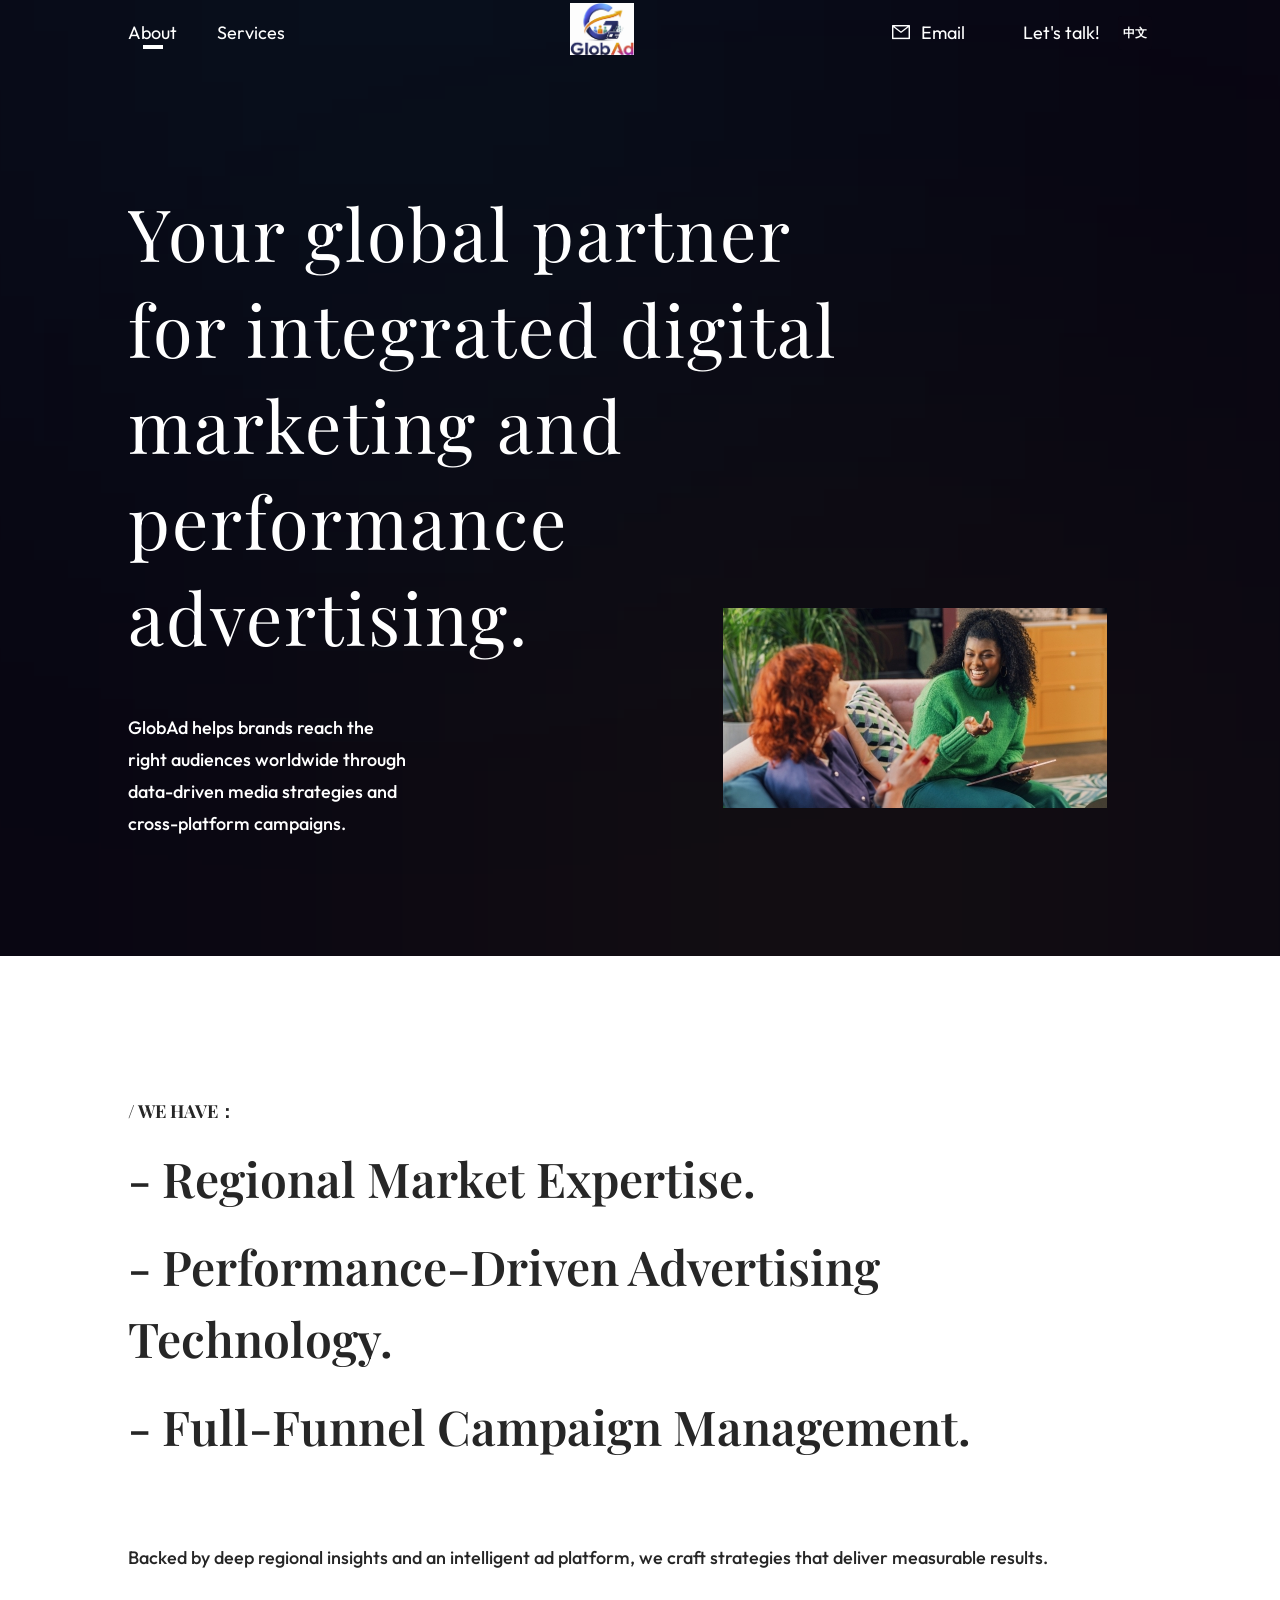
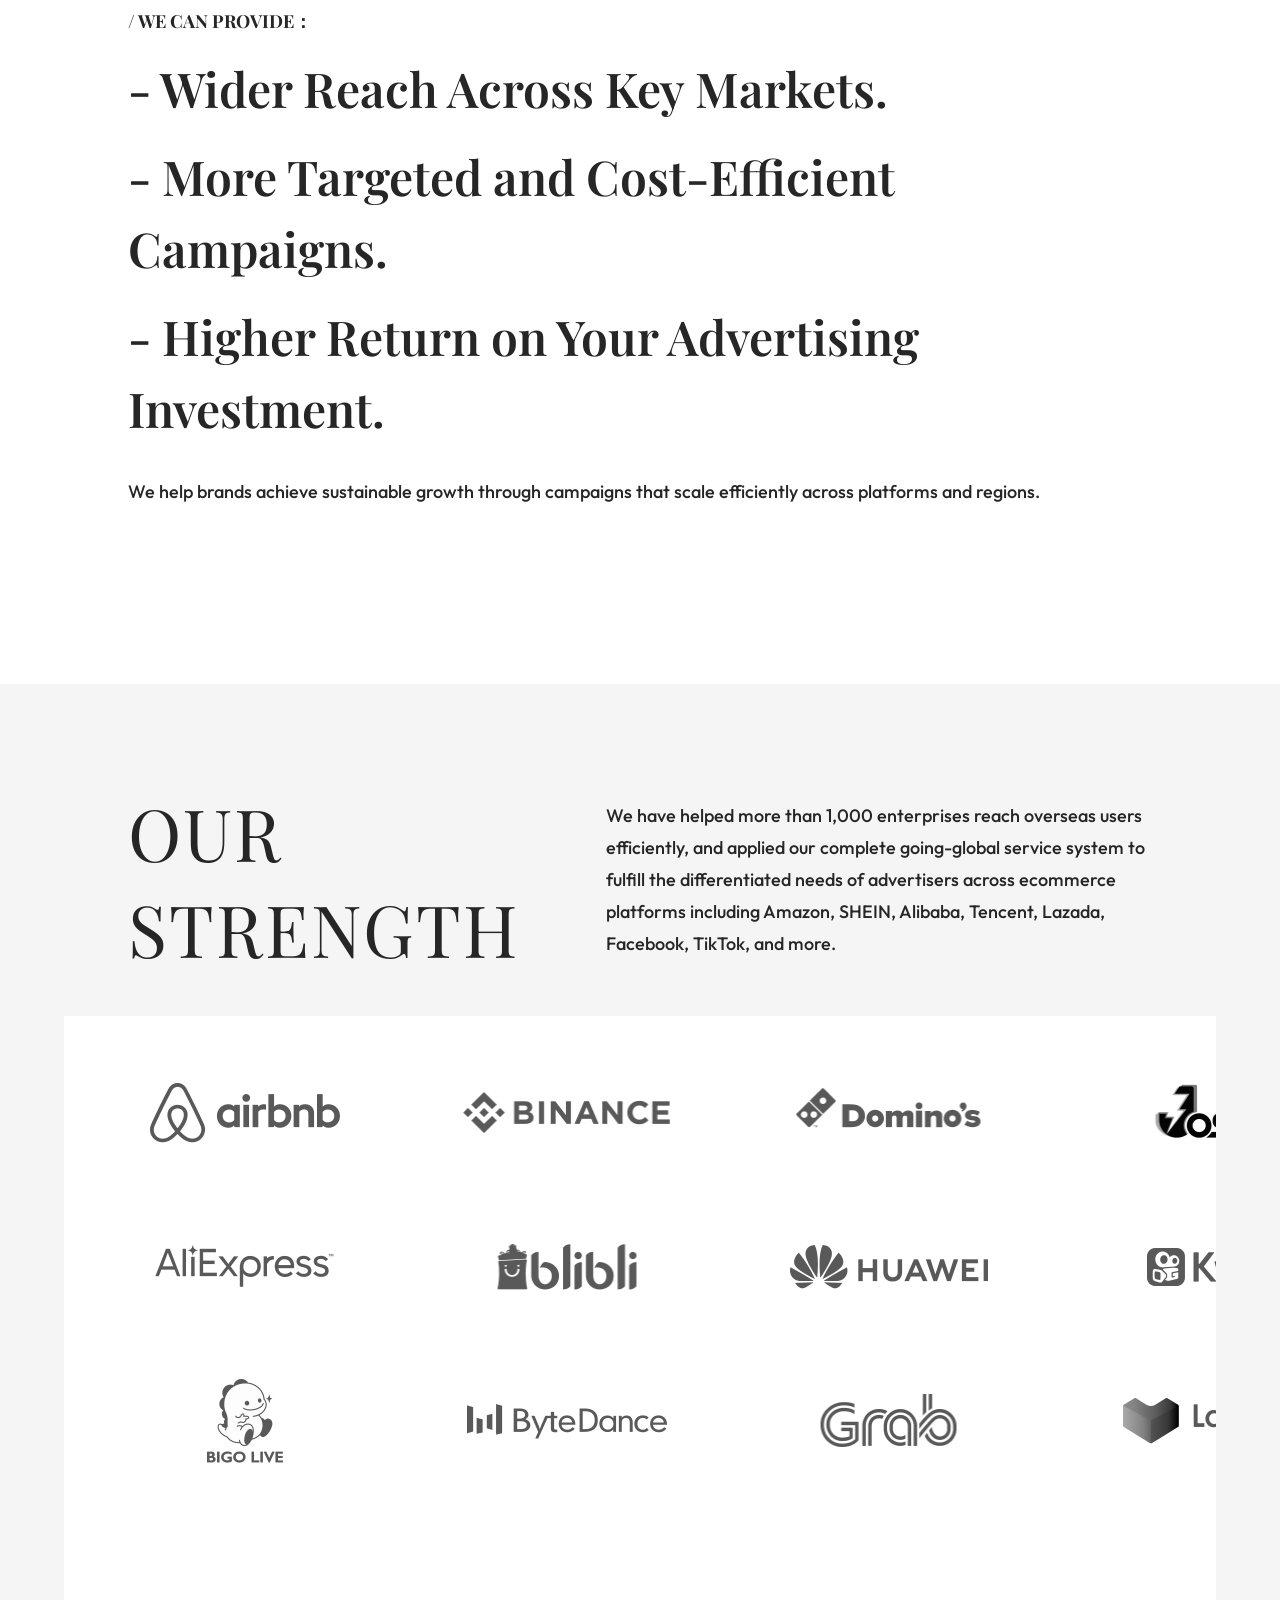
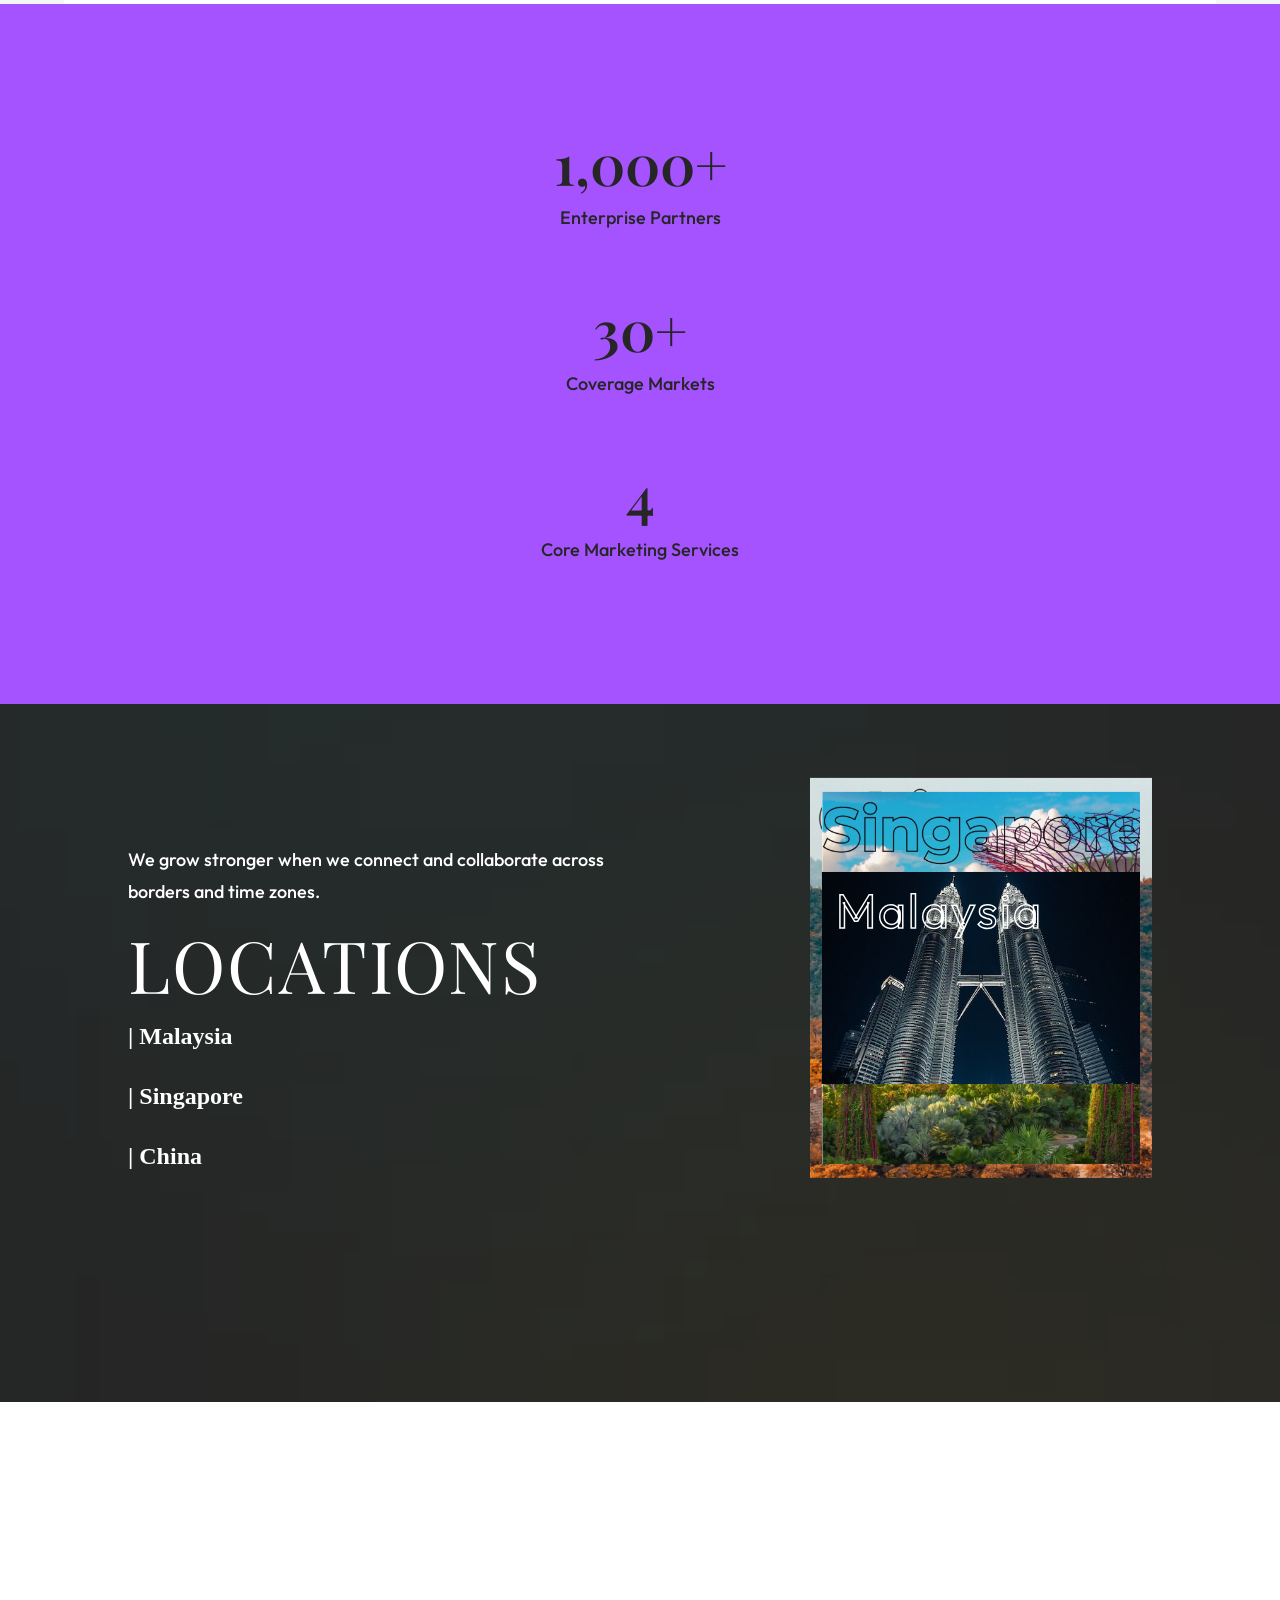
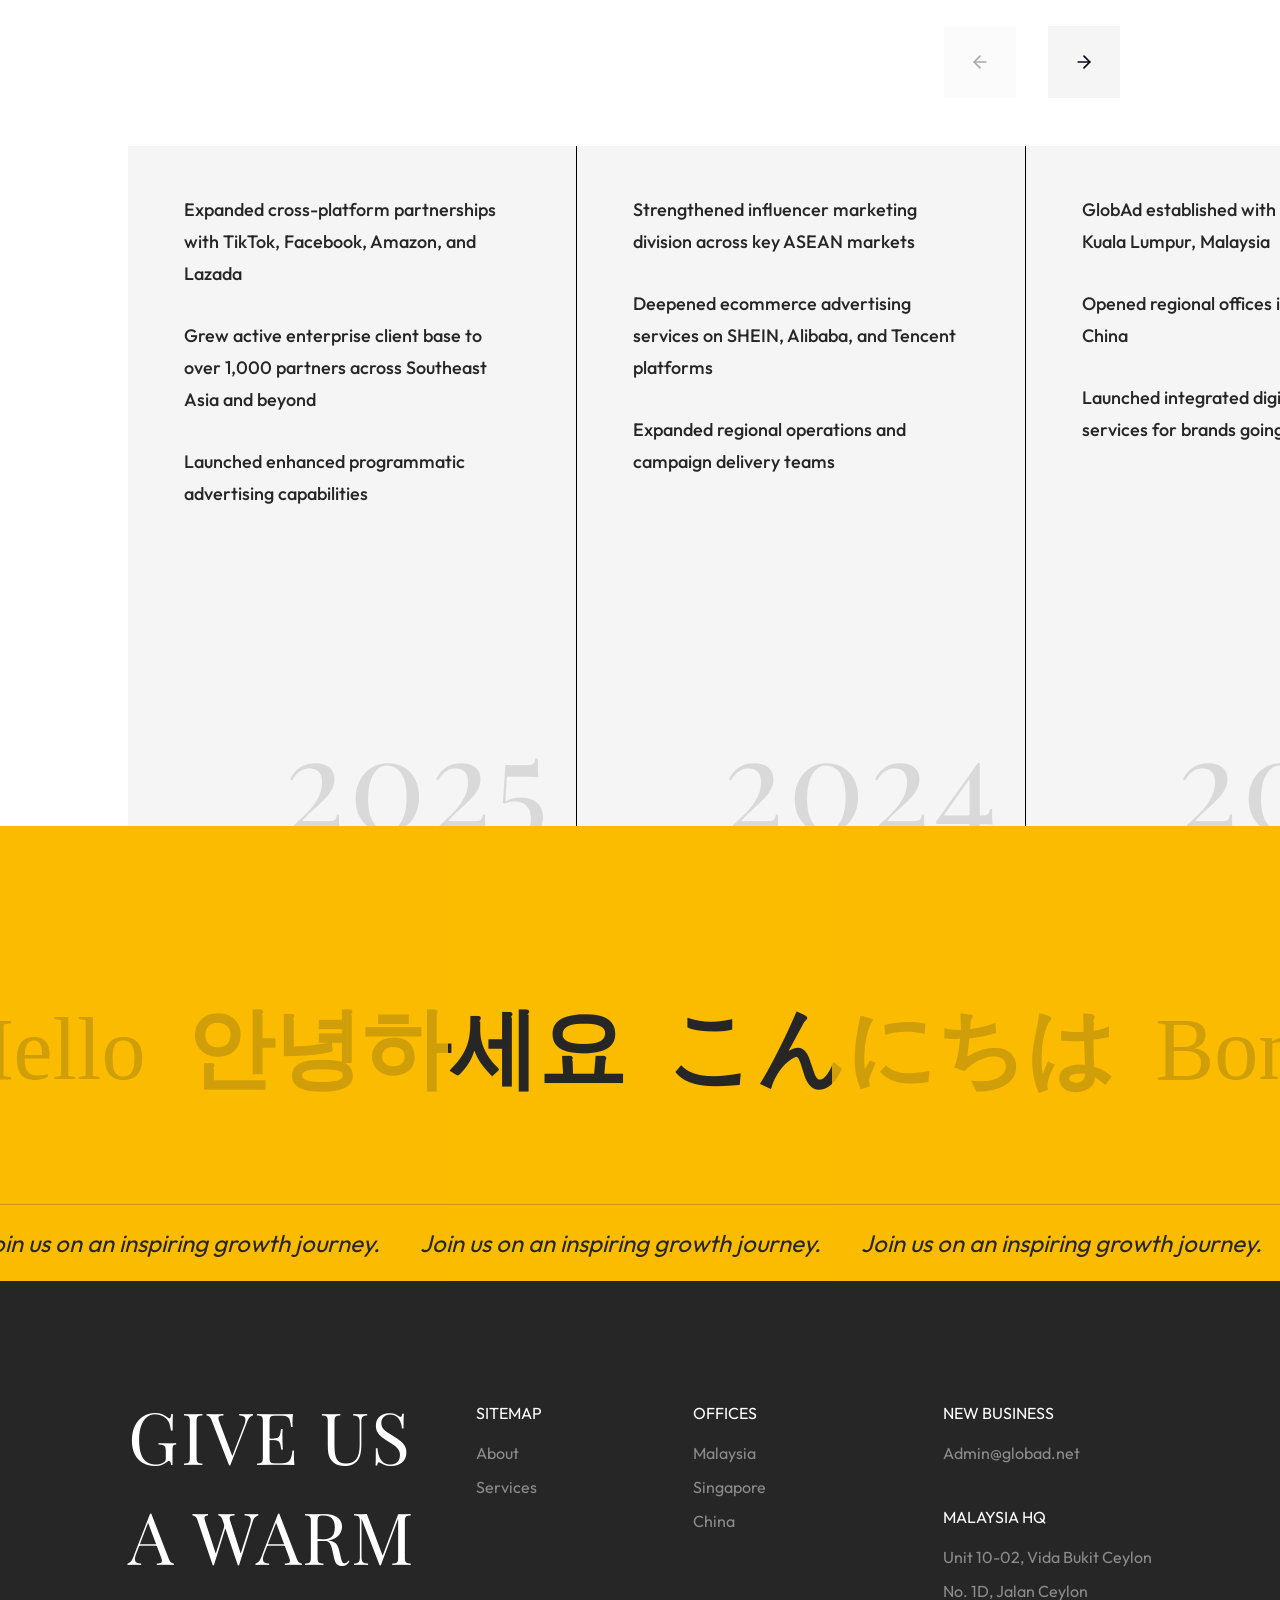
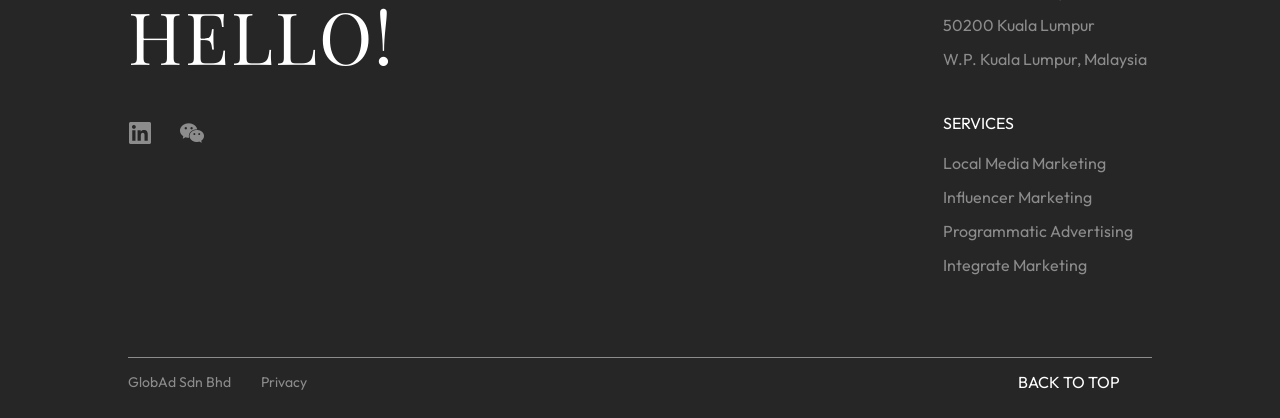
==== commit c939e0c0: "Update site" ====
--- a/index.html
+++ b/index.html
@@ -76,7 +76,7 @@
 <!-- ===== Mobile Header ===== -->
 <div class="wap_header fixedNav">
     <div class="center">
-        <a href="mailto:Admin@globad.net" target="_blank" class="lin">Email</a>
+        <a href="mailto:Admin@globad.net" target="_blank" class="lin" data-en="Email" data-zh="邮箱">Email</a>
         <div class="logo">
             <a href="/">
                 <img class="logo1" src="logo.png" alt="">
@@ -85,7 +85,7 @@
         </div>
         <div class="wap-right">
             <button id="lang-toggle-mobile">中文</button>
-            <div class="menu">menu</div>
+            <div class="menu" data-en="Menu" data-zh="菜单">Menu</div>
         </div>
     </div>
 </div>
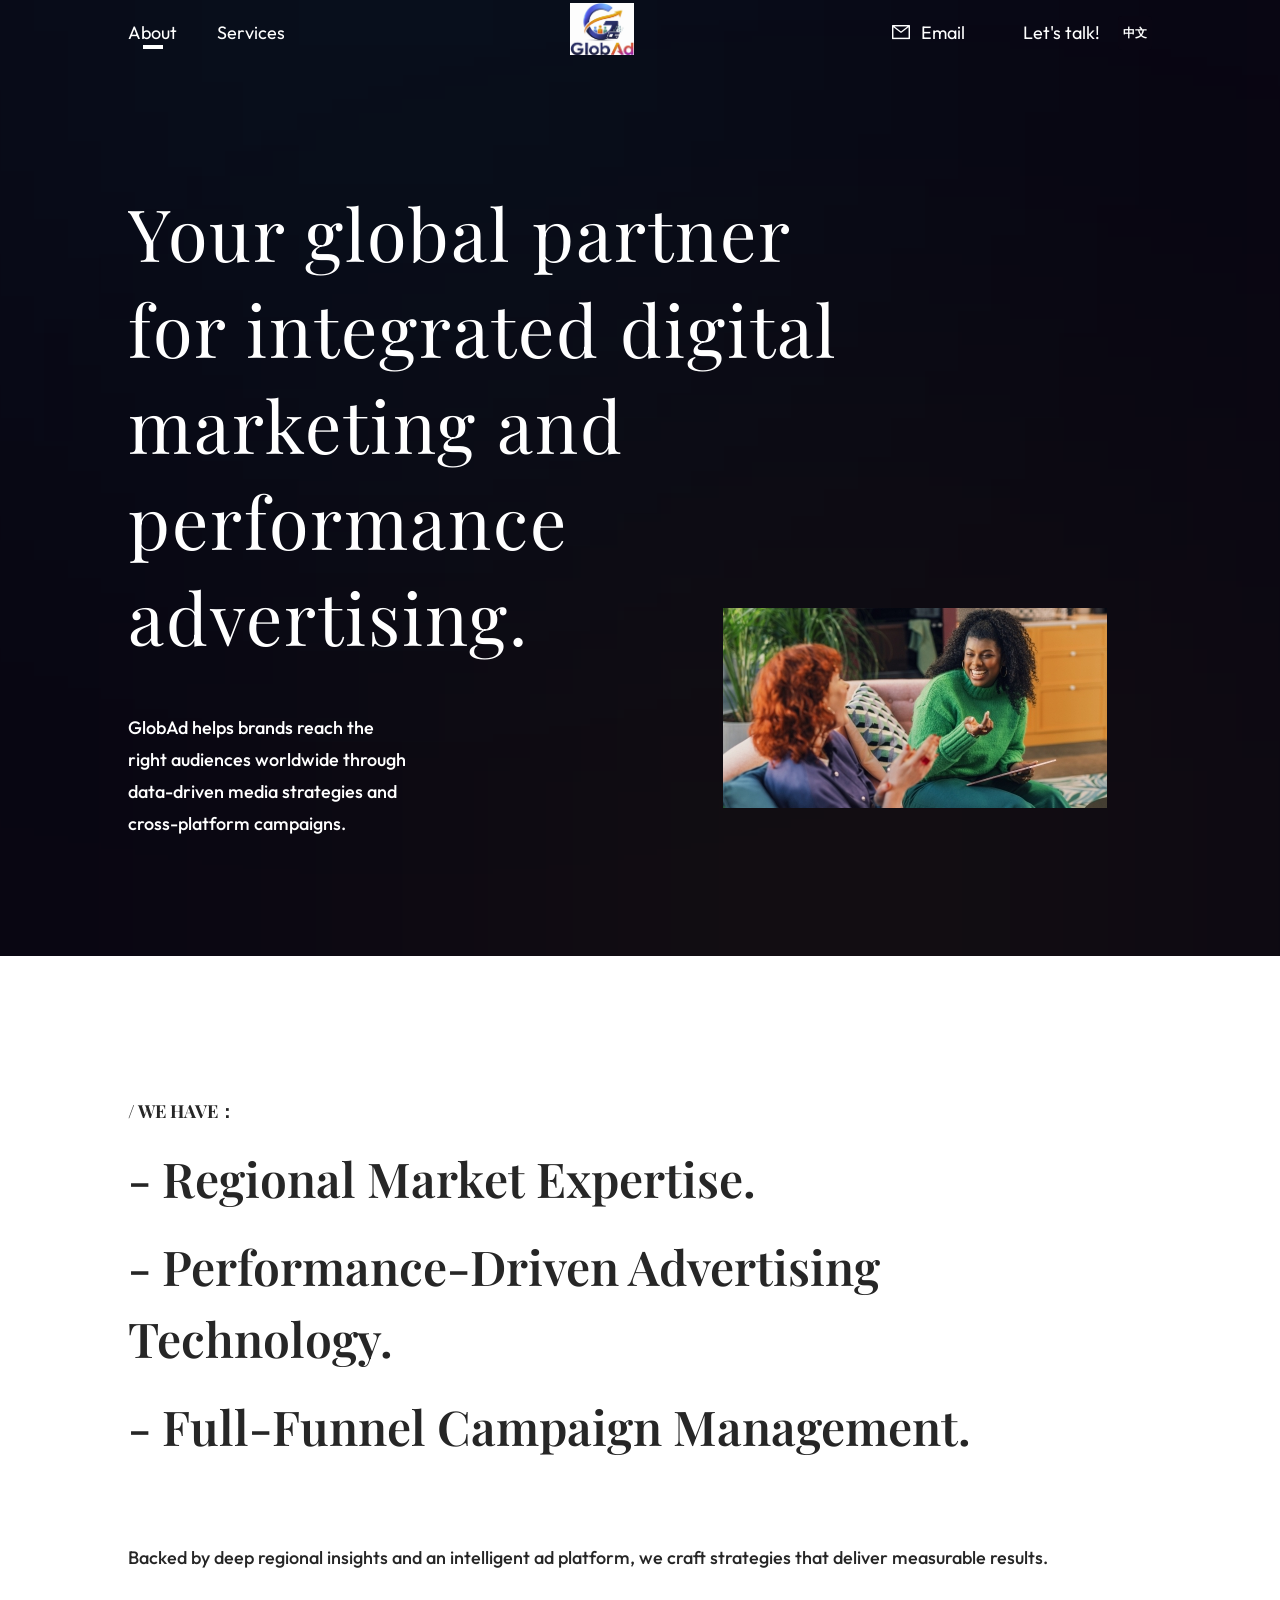
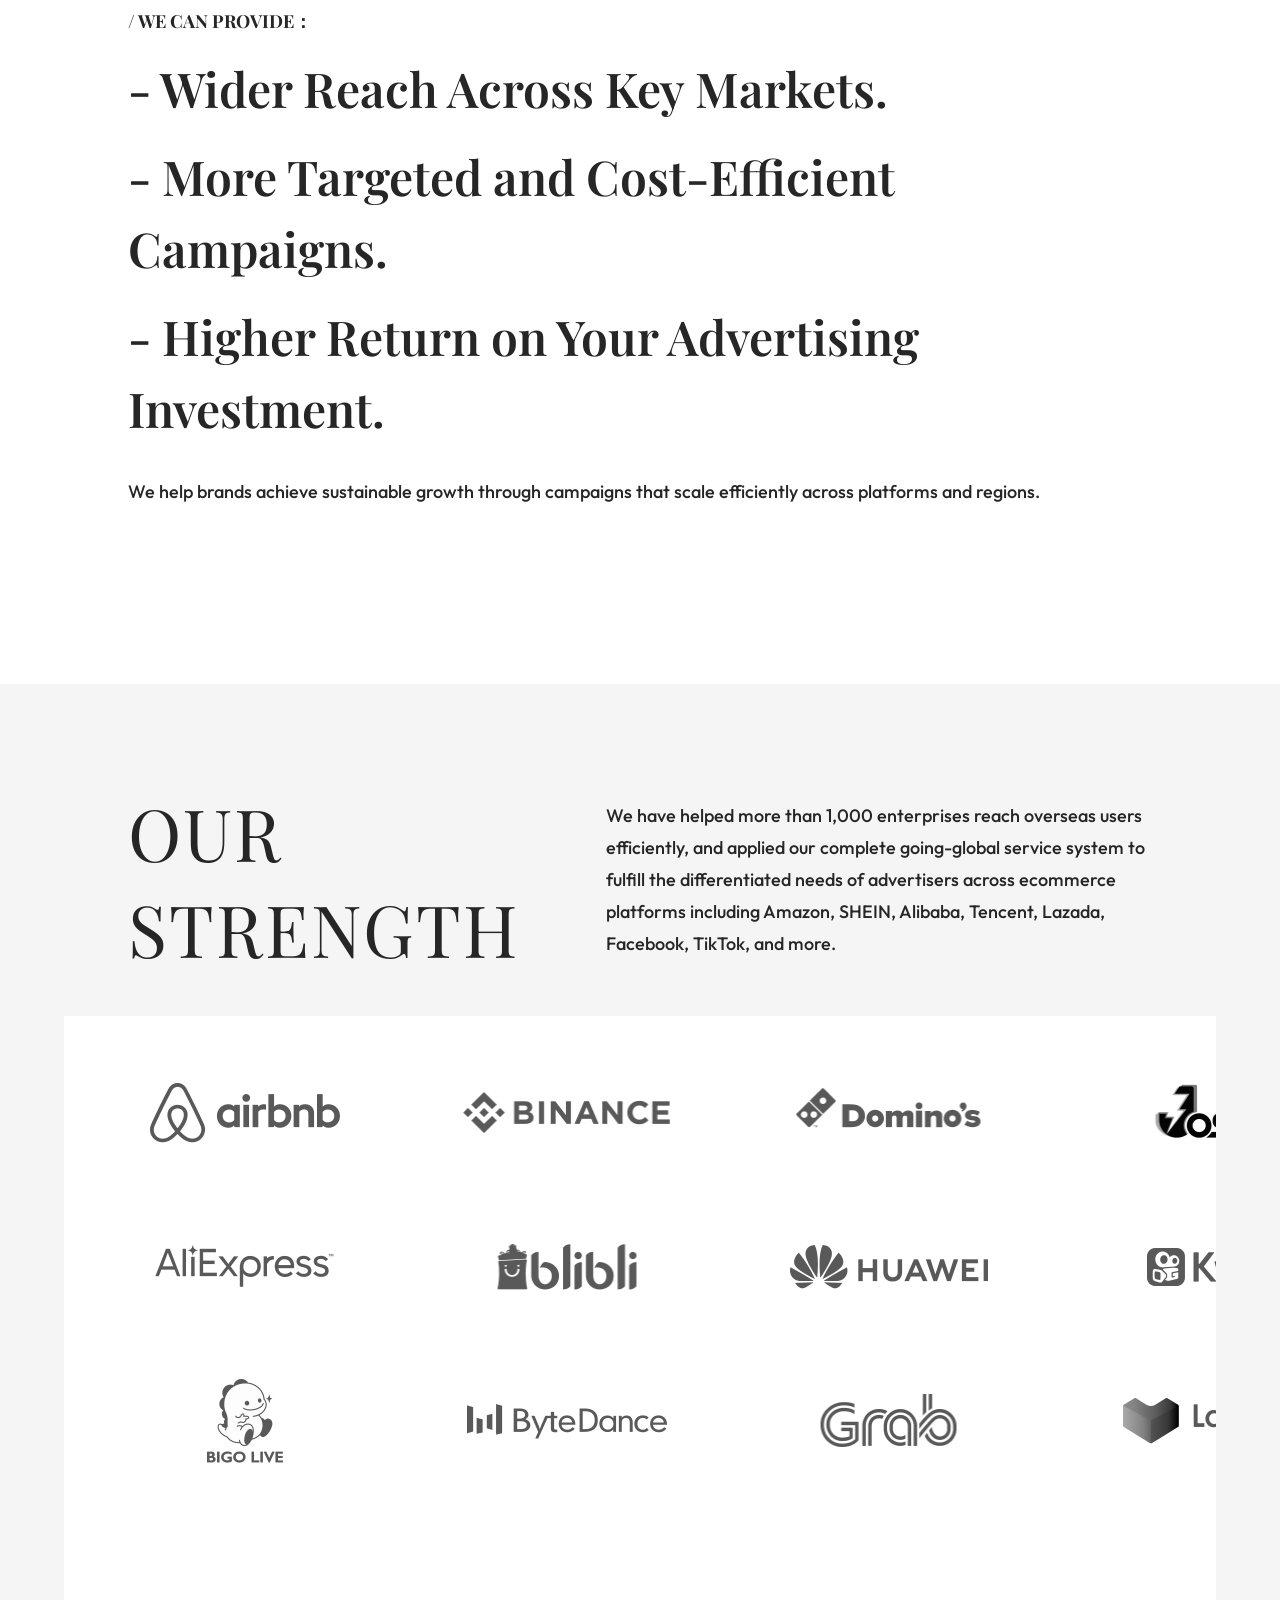
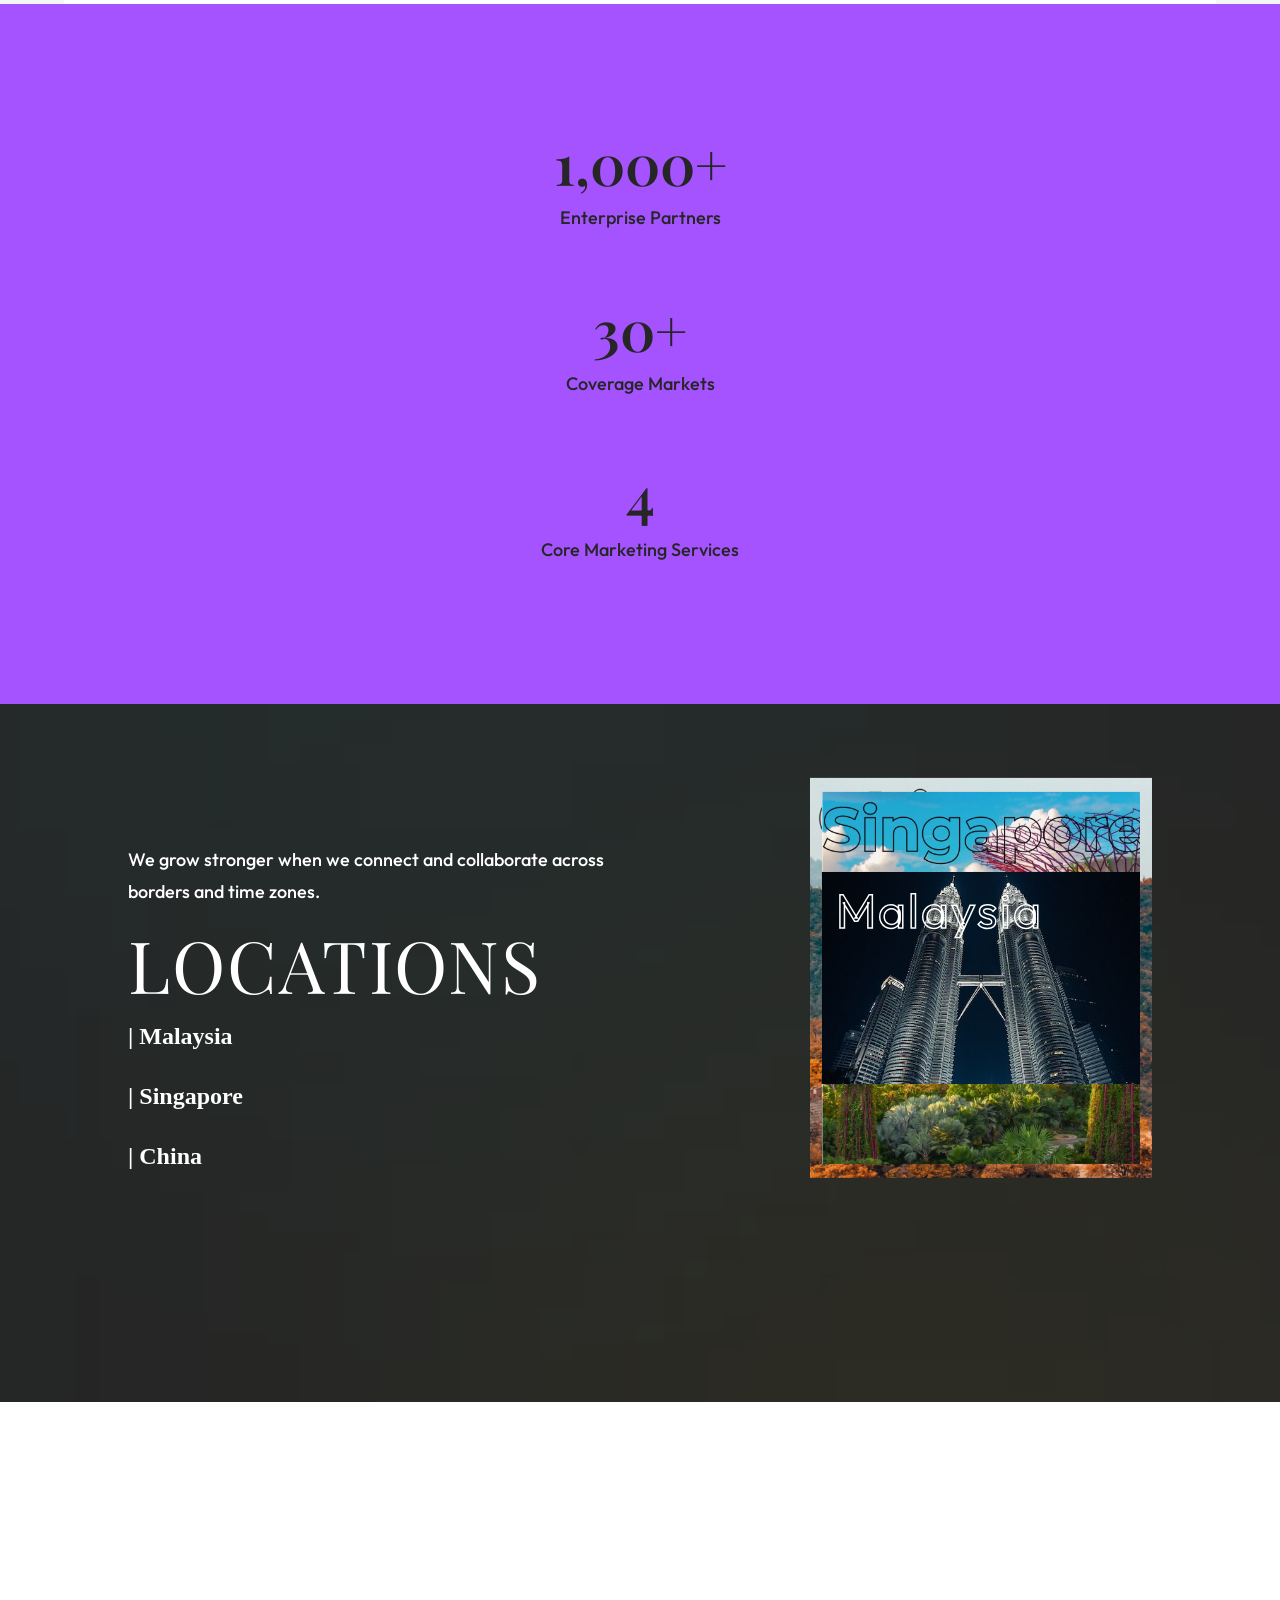
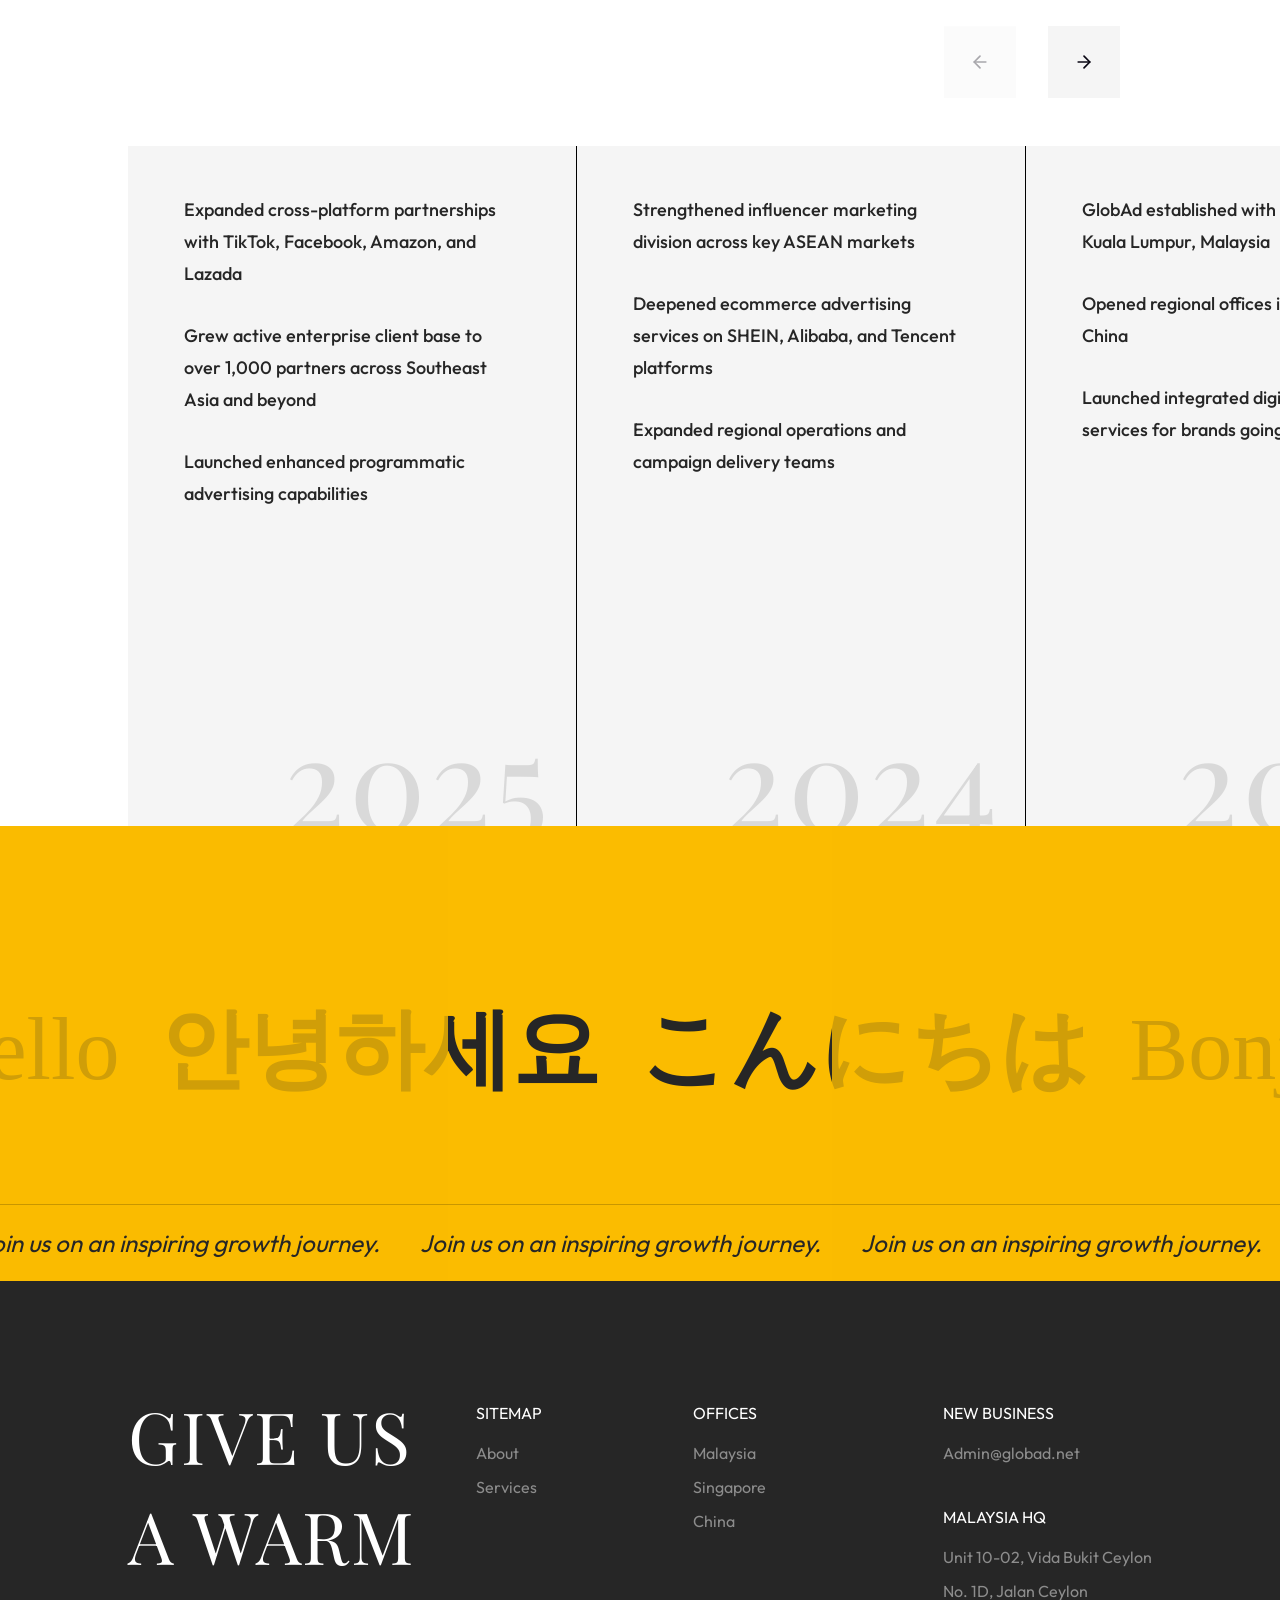
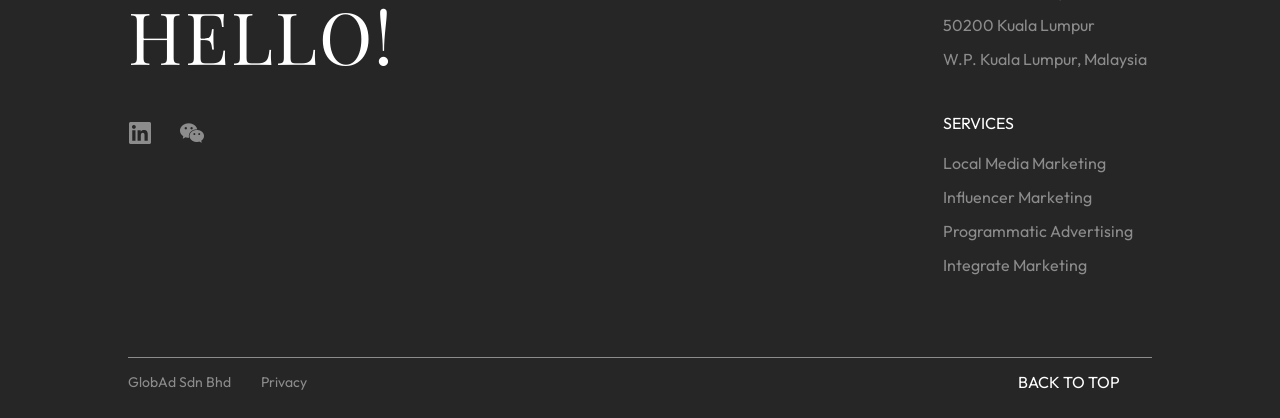
==== commit 218d7733: "Update site" ====
--- a/index.html
+++ b/index.html
@@ -65,7 +65,7 @@
         </div>
         <div class="navright">
             <a href="mailto:Admin@globad.net" target="_blank" title="Email" class="wow rotateInUpLeft" data-wow-duration="1.5s">
-                <img src="./About-Yeahmobi_files/6454a94ec8e00.png" alt="Email"> Email
+                <img src="./About-Yeahmobi_files/6454a94ec8e00.png" alt="Email"> <span data-en="Email" data-zh="邮箱">Email</span>
             </a>
             <a class="talk customTalk wow rotateInUpLeft" data-wow-duration="1.6s" data-en="Let's talk!" data-zh="联系我们">Let's talk!</a>
             <button id="lang-toggle">中文</button>
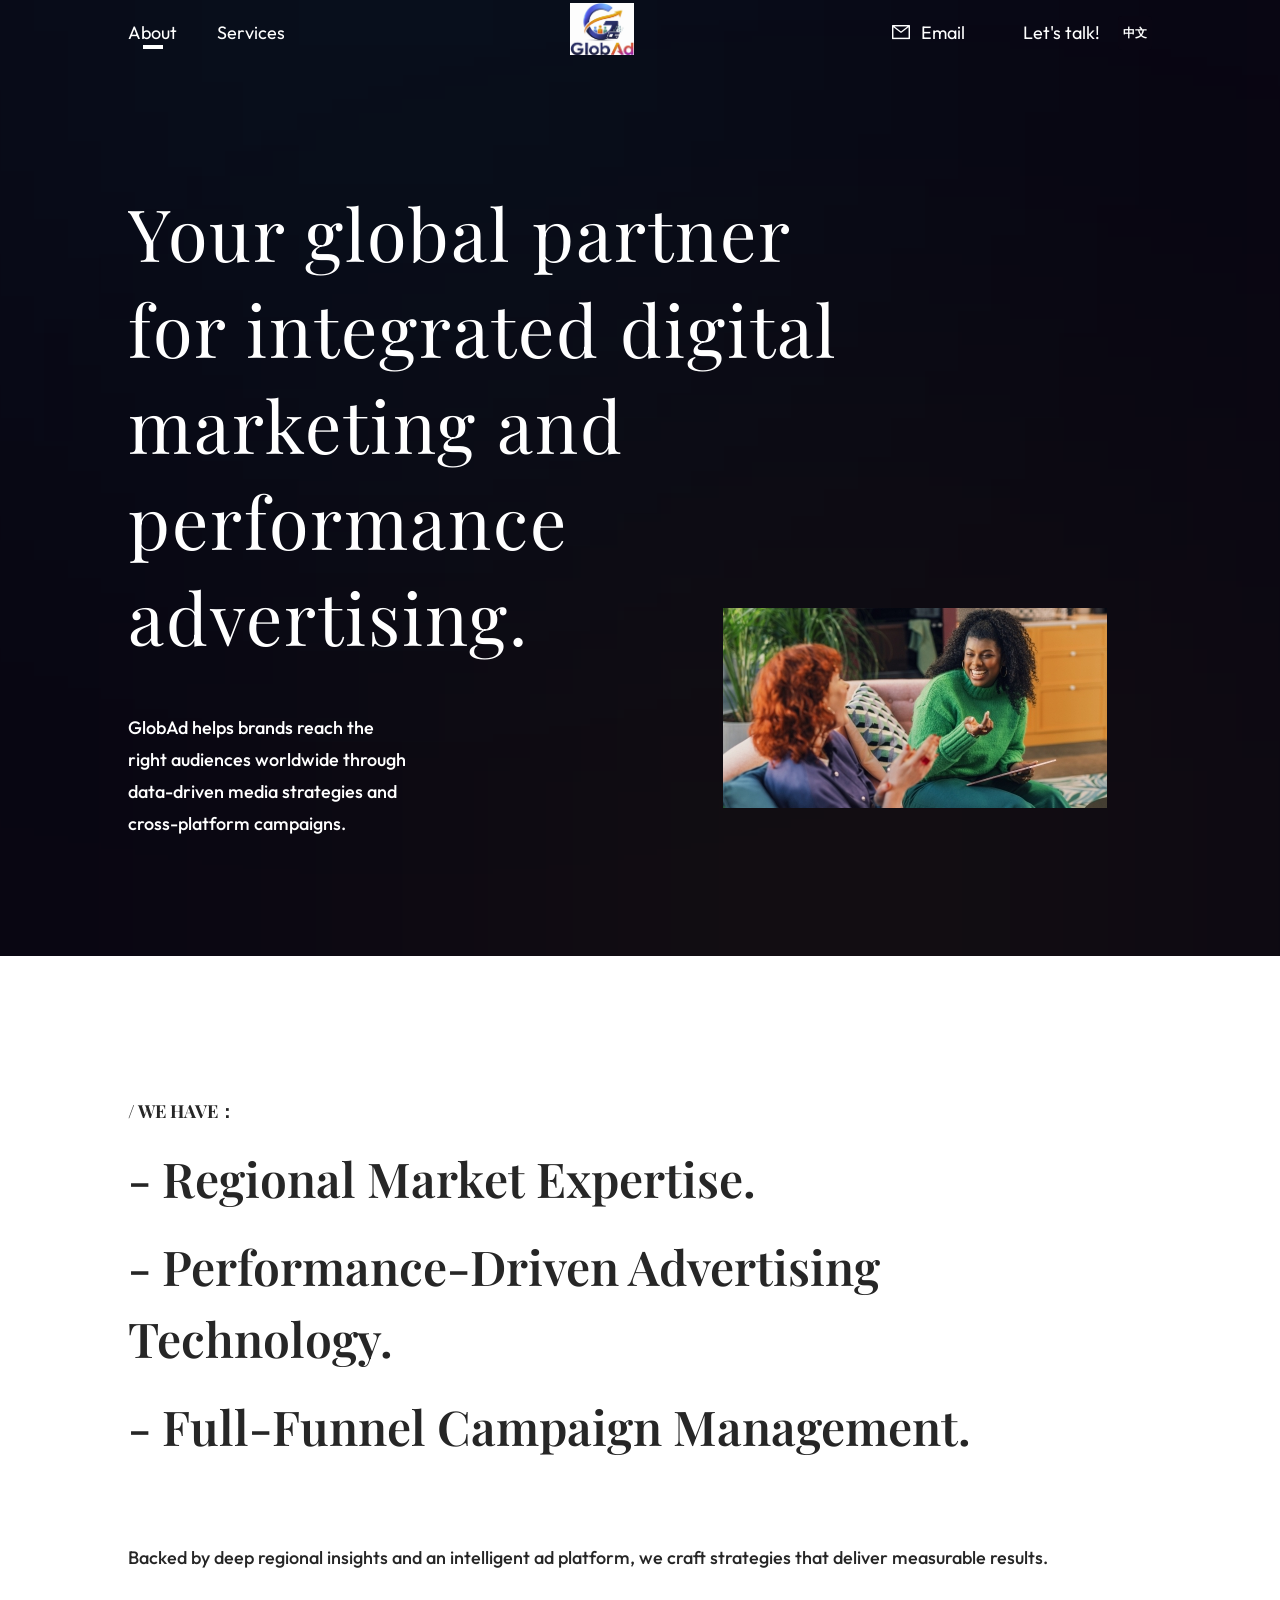
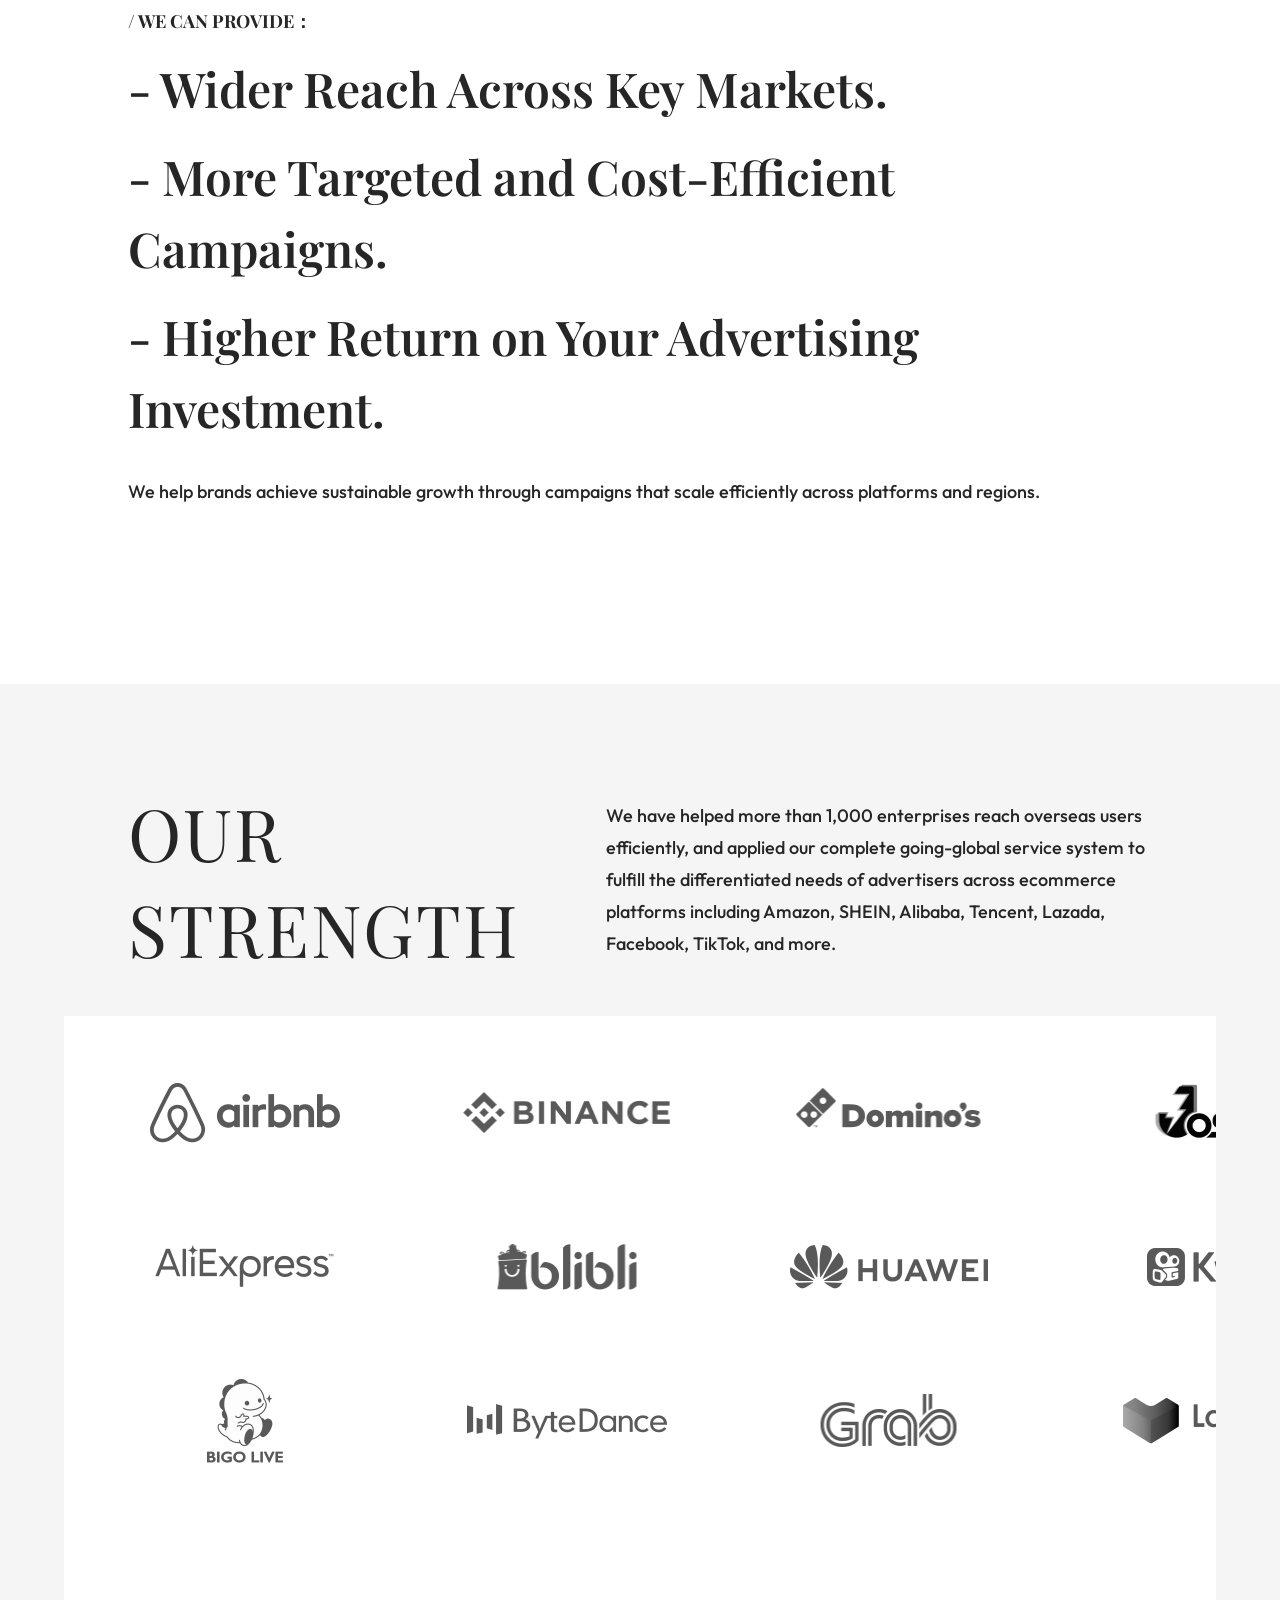
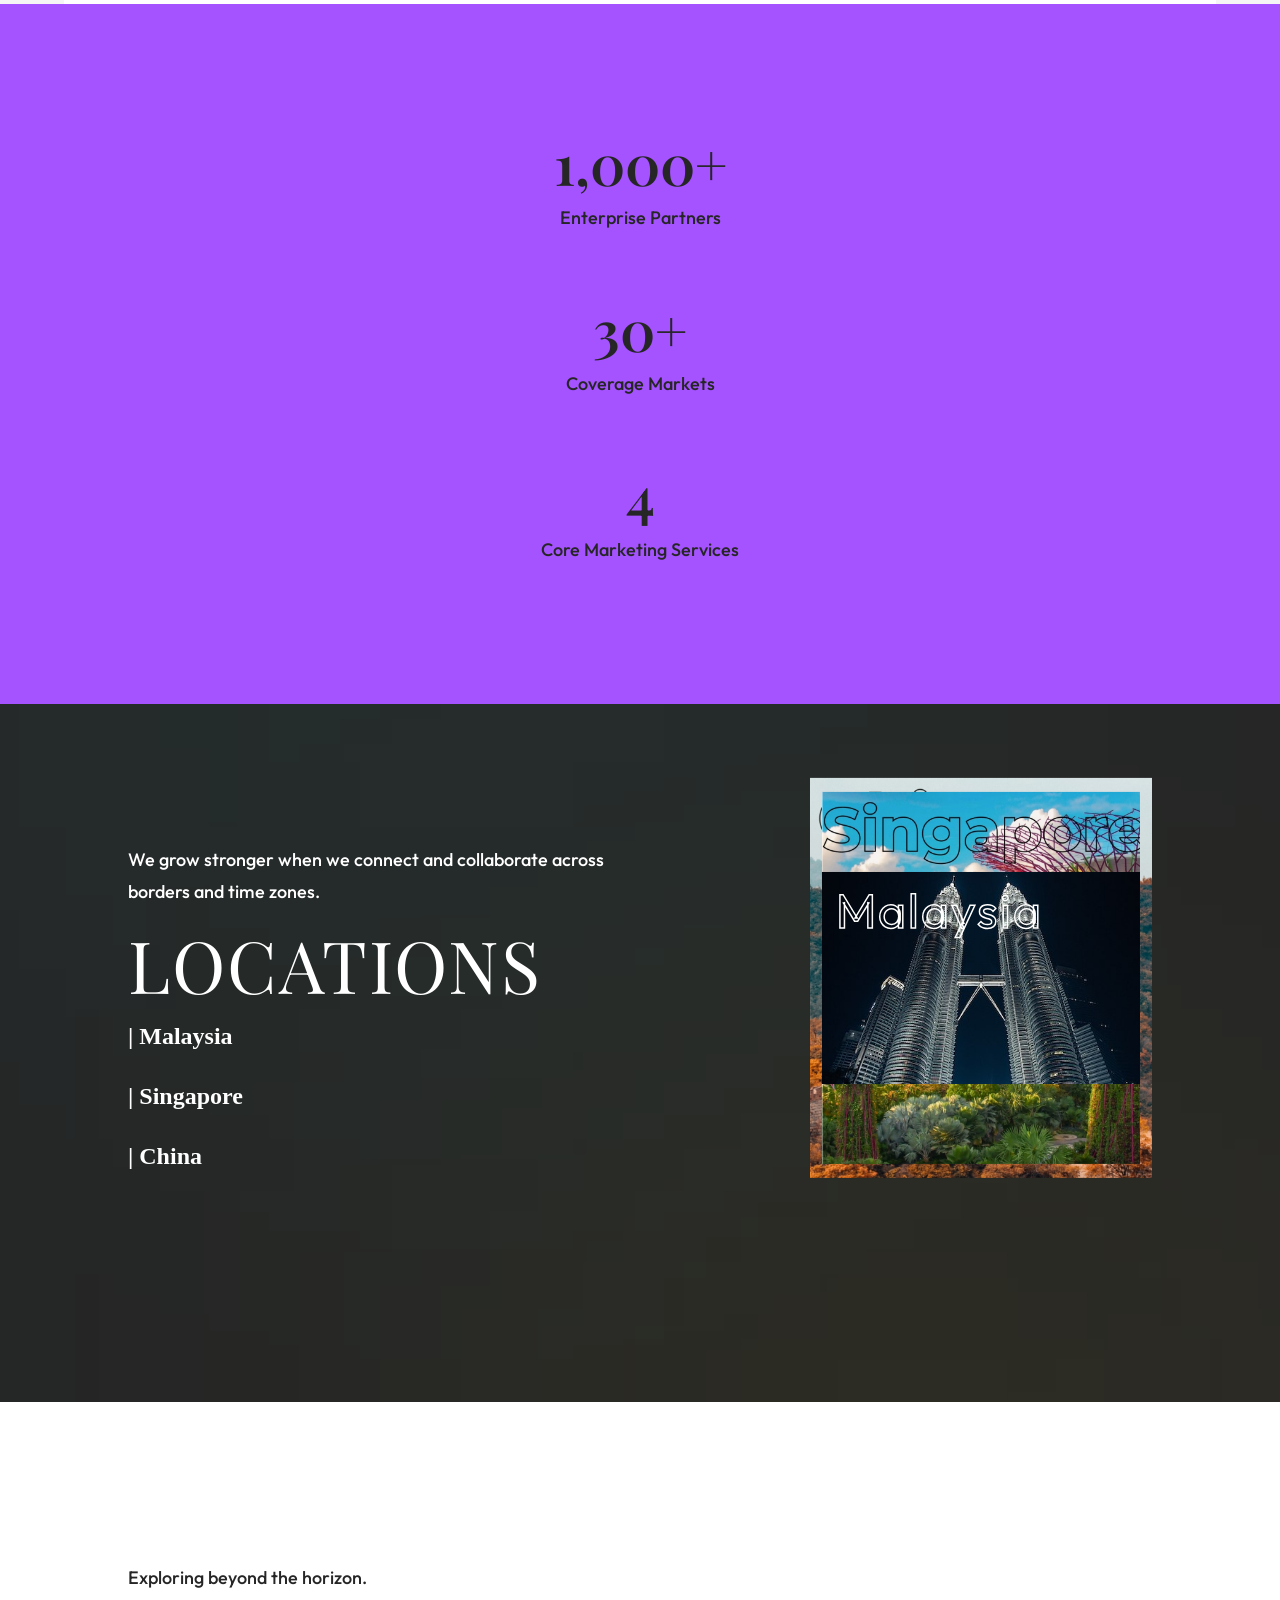
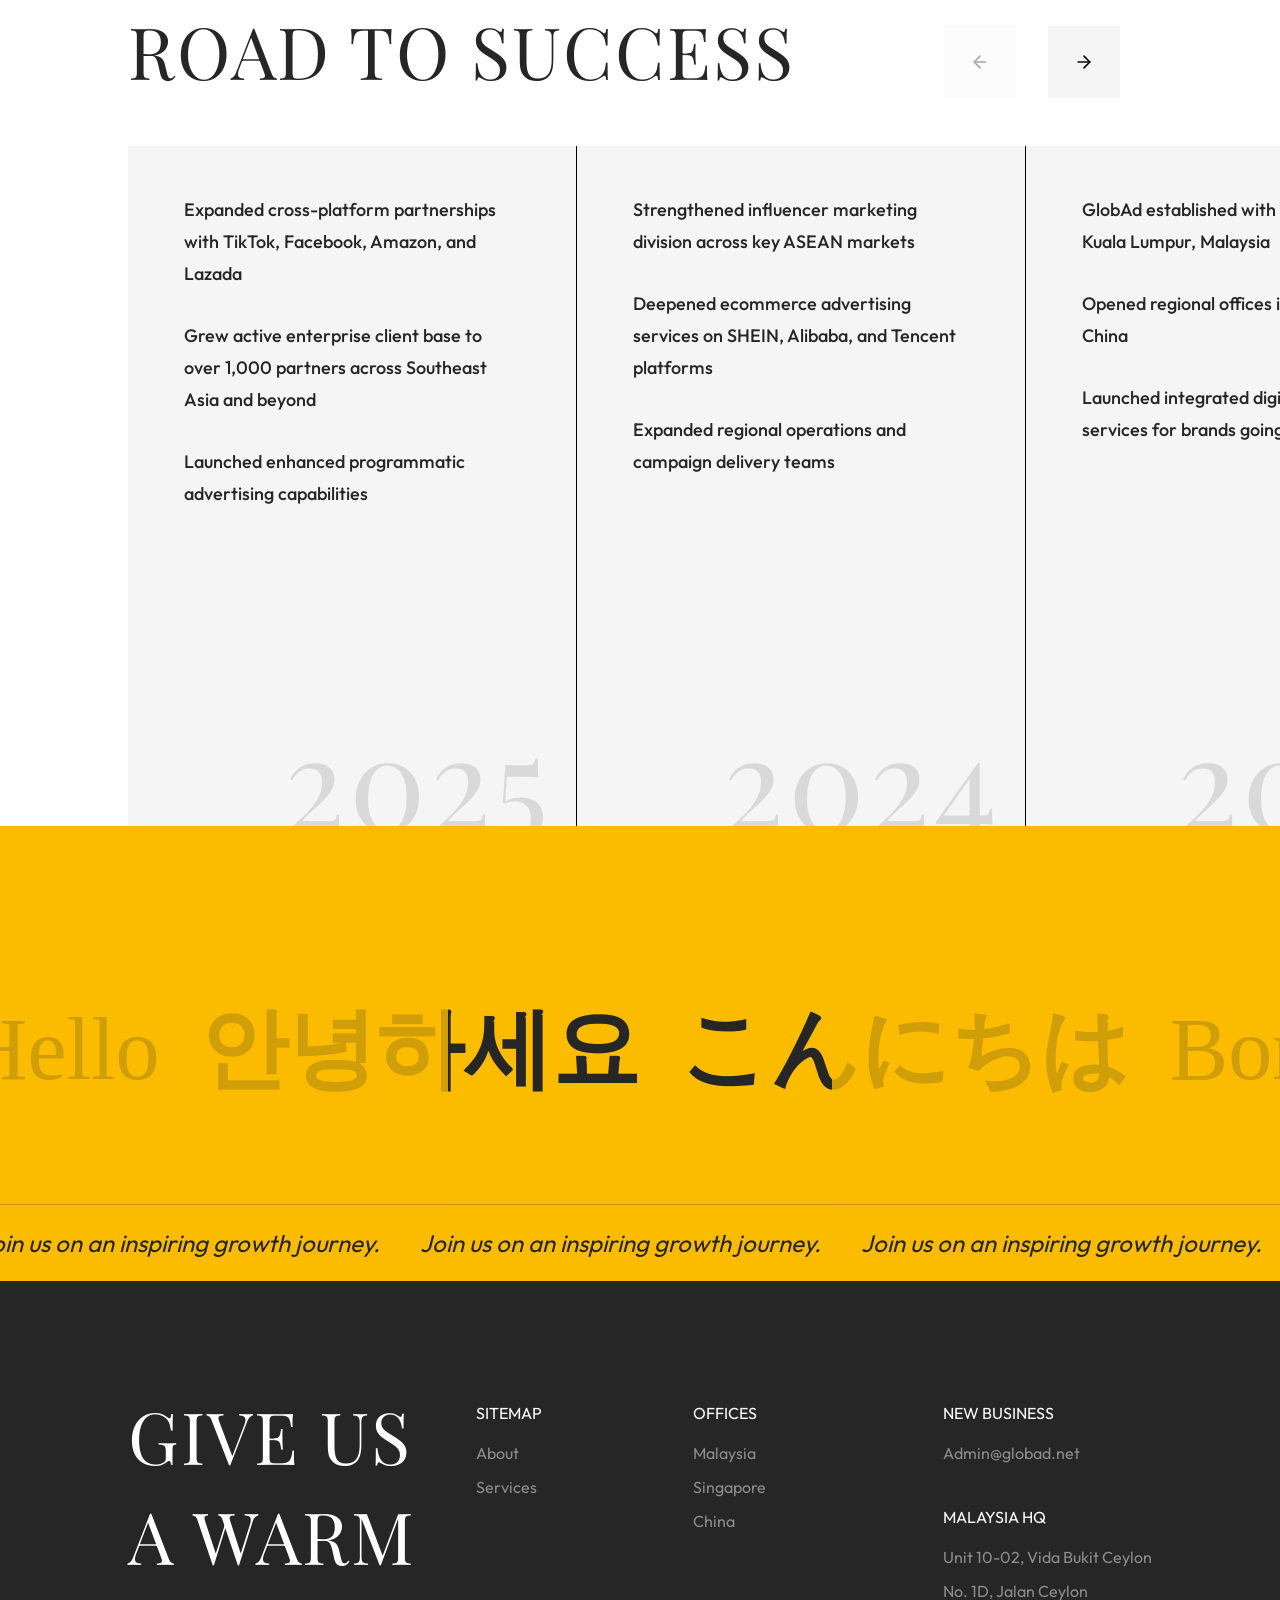
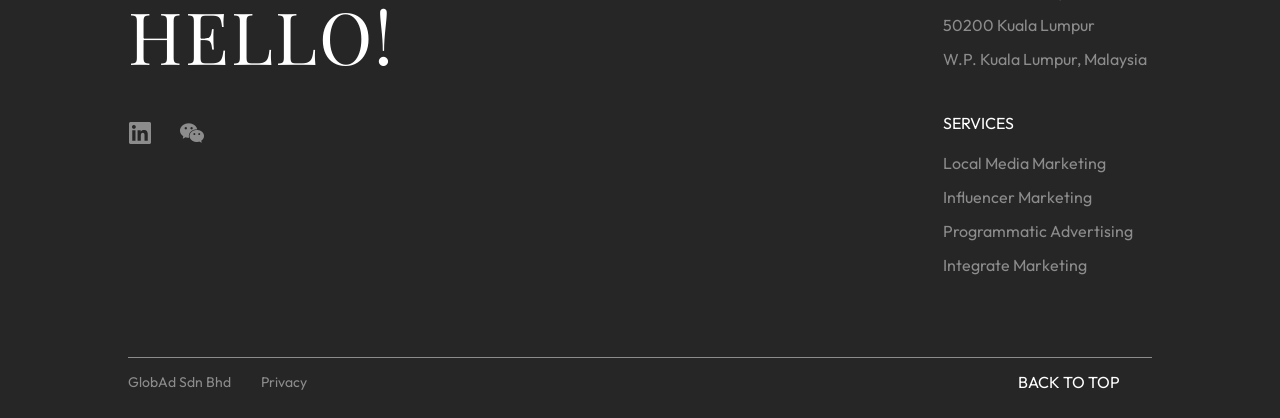
==== commit 911100b0: "Update site" ====
--- a/index.html
+++ b/index.html
@@ -133,13 +133,13 @@
     </div>
     <div class="clear"></div>
     <div class="box center">
-        <h3>We will get back to you asap!</h3>
+        <h3 data-en="We will get back to you asap!" data-zh="我们会尽快回复您！">We will get back to you asap!</h3>
         <div class="slideTxtBox">
             <div class="hd">
                 <ul>
-                    <li data-id="411" data-index="1" class="Advertiser_411" onclick="track(3)"><span>Advertiser</span></li>
-                    <li data-id="413" data-index="2" class="Advertiser_413" onclick="track(4)"><span>Media partner</span></li>
-                    <li data-id="412" data-index="3" class="Advertiser_412" onclick="track(5)"><span>Influencer</span></li>
+                    <li data-id="411" data-index="1" class="Advertiser_411" onclick="track(3)"><span data-en="Advertiser" data-zh="广告主">Advertiser</span></li>
+                    <li data-id="413" data-index="2" class="Advertiser_413" onclick="track(4)"><span data-en="Media partner" data-zh="媒体合作伙伴">Media partner</span></li>
+                    <li data-id="412" data-index="3" class="Advertiser_412" onclick="track(5)"><span data-en="Influencer" data-zh="网红/达人">Influencer</span></li>
                 </ul>
             </div>
             <div class="bd">
@@ -148,39 +148,39 @@
                     <input type="hidden" name="tag_id" value="411">
                     <div class="pic"><img alt="Advertiser" src="./About-Yeahmobi_files/411_448_667_0.jpeg"></div>
                     <div class="form_box">
-                        <div class="input_box"><p>* Full name</p><input type="text" name="name" autocomplete="off" placeholder="Please enter" required></div>
-                        <div class="input_box">
-                            <p>* Country</p>
+                        <div class="input_box"><p data-en="* Full name" data-zh="* 姓名">* Full name</p><input type="text" name="name" autocomplete="off" placeholder="Please enter" data-ph-en="Please enter" data-ph-zh="请输入" required></div>
+                        <div class="input_box">
+                            <p data-en="* Country" data-zh="* 国家/地区">* Country</p>
                             <select class="select99" name="text_1" required>
-                                <option value="">Please select</option>
+                                <option value="" data-en="Please select" data-zh="请选择">Please select</option>
                                 <option value="Afghanistan">Afghanistan</option><option value="Albania">Albania</option><option value="Algeria">Algeria</option><option value="Argentina">Argentina</option><option value="Australia">Australia</option><option value="Austria">Austria</option><option value="Bangladesh">Bangladesh</option><option value="Belgium">Belgium</option><option value="Brazil">Brazil</option><option value="Canada">Canada</option><option value="Chile">Chile</option><option value="China">China</option><option value="Colombia">Colombia</option><option value="Czech Republic">Czech Republic</option><option value="Denmark">Denmark</option><option value="Egypt">Egypt</option><option value="Ethiopia">Ethiopia</option><option value="Finland">Finland</option><option value="France">France</option><option value="Germany">Germany</option><option value="Ghana">Ghana</option><option value="Greece">Greece</option><option value="Hong Kong">Hong Kong</option><option value="Hungary">Hungary</option><option value="India">India</option><option value="Indonesia">Indonesia</option><option value="Iran">Iran</option><option value="Iraq">Iraq</option><option value="Ireland">Ireland</option><option value="Israel">Israel</option><option value="Italy">Italy</option><option value="Japan">Japan</option><option value="Jordan">Jordan</option><option value="Kenya">Kenya</option><option value="Korea">Korea</option><option value="Kuwait">Kuwait</option><option value="Malaysia">Malaysia</option><option value="Mexico">Mexico</option><option value="Morocco">Morocco</option><option value="Myanmar">Myanmar</option><option value="Nepal">Nepal</option><option value="Netherlands">Netherlands</option><option value="New Zealand">New Zealand</option><option value="Nigeria">Nigeria</option><option value="Norway">Norway</option><option value="Oman">Oman</option><option value="Pakistan">Pakistan</option><option value="Philippines">Philippines</option><option value="Poland">Poland</option><option value="Portugal">Portugal</option><option value="Qatar">Qatar</option><option value="Romania">Romania</option><option value="Russian Federation">Russian Federation</option><option value="Saudi Arabia">Saudi Arabia</option><option value="Singapore">Singapore</option><option value="South Africa">South Africa</option><option value="Spain">Spain</option><option value="Sri Lanka">Sri Lanka</option><option value="Sweden">Sweden</option><option value="Switzerland">Switzerland</option><option value="Taiwan">Taiwan</option><option value="Thailand">Thailand</option><option value="Turkey">Turkey</option><option value="Ukraine">Ukraine</option><option value="United Arab Emirates">United Arab Emirates</option><option value="United Kingdom">United Kingdom</option><option value="United States of America">United States of America</option><option value="Vietnam">Vietnam</option>
                             </select>
                         </div>
-                        <div class="input_box"><p>* Company name</p><input type="text" name="text_2" autocomplete="off" placeholder="Please enter" required></div>
-                        <div class="input_box">
-                            <p>* Company Type</p>
+                        <div class="input_box"><p data-en="* Company name" data-zh="* 公司名称">* Company name</p><input type="text" name="text_2" autocomplete="off" placeholder="Please enter" data-ph-en="Please enter" data-ph-zh="请输入" required></div>
+                        <div class="input_box">
+                            <p data-en="* Company Type" data-zh="* 公司类型">* Company Type</p>
                             <select class="select1" name="text_3" required>
-                                <option value="">Please select</option>
+                                <option value="" data-en="Please select" data-zh="请选择">Please select</option>
                                 <option value="Developer">Developer</option>
                                 <option value="Advertiser">Advertiser</option>
                                 <option value="Agency">Agency</option>
                                 <option value="Other">Other</option>
                             </select>
                         </div>
-                        <div class="input_box"><p>* Email</p><input type="email" name="email" autocomplete="off" placeholder="Example@yourdomain.com" required></div>
-                        <div class="input_box"><p>* Phone / Wechat ID / Skype</p><input type="text" name="text_4" autocomplete="off" placeholder="Please enter" required></div>
-                        <div class="input_box">
-                            <p>* I am interested in</p>
+                        <div class="input_box"><p data-en="* Email" data-zh="* 邮箱">* Email</p><input type="email" name="email" autocomplete="off" placeholder="Example@yourdomain.com" data-ph-en="Example@yourdomain.com" data-ph-zh="示例@您的域名.com" required></div>
+                        <div class="input_box"><p data-en="* Phone / Wechat ID / Skype" data-zh="* 电话 / 微信 / Skype">* Phone / Wechat ID / Skype</p><input type="text" name="text_4" autocomplete="off" placeholder="Please enter" data-ph-en="Please enter" data-ph-zh="请输入" required></div>
+                        <div class="input_box">
+                            <p data-en="* I am interested in" data-zh="* 我感兴趣的是">* I am interested in</p>
                             <select class="select select_2" name="text_5[]" multiple required>
-                                <option value="Mobile app monetization">Mobile app monetization</option>
-                                <option value="User acquisition">User acquisition</option>
-                                <option value="Ad Exchange integration">Ad Exchange integration</option>
-                            </select>
-                        </div>
-                        <div class="input_box">
-                            <p>How did you hear about us?</p>
+                                <option value="Mobile app monetization" data-en="Mobile app monetization" data-zh="移动应用变现">Mobile app monetization</option>
+                                <option value="User acquisition" data-en="User acquisition" data-zh="用户获取">User acquisition</option>
+                                <option value="Ad Exchange integration" data-en="Ad Exchange integration" data-zh="广告交易平台整合">Ad Exchange integration</option>
+                            </select>
+                        </div>
+                        <div class="input_box">
+                            <p data-en="How did you hear about us?" data-zh="您是如何了解我们的？">How did you hear about us?</p>
                             <select class="select1" name="text_6">
-                                <option value="">Please select</option>
+                                <option value="" data-en="Please select" data-zh="请选择">Please select</option>
                                 <option value="Sales&Consultants">Sales &amp; Consultants</option>
                                 <option value="Events&Expo">Events &amp; Expo</option>
                                 <option value="Social Media">Social Media</option>
@@ -191,7 +191,7 @@
                         </div>
                         <div class="clear"></div>
                         <input type="hidden" name="type" value="1">
-                        <input class="submit" id="submitForm1" type="submit" value="Send" onclick="track(6)">
+                        <input class="submit" id="submitForm1" type="submit" value="Send" data-val-en="Send" data-val-zh="发送" onclick="track(6)">
                     </div>
                 </form>
                 <!-- Media Partner Form -->
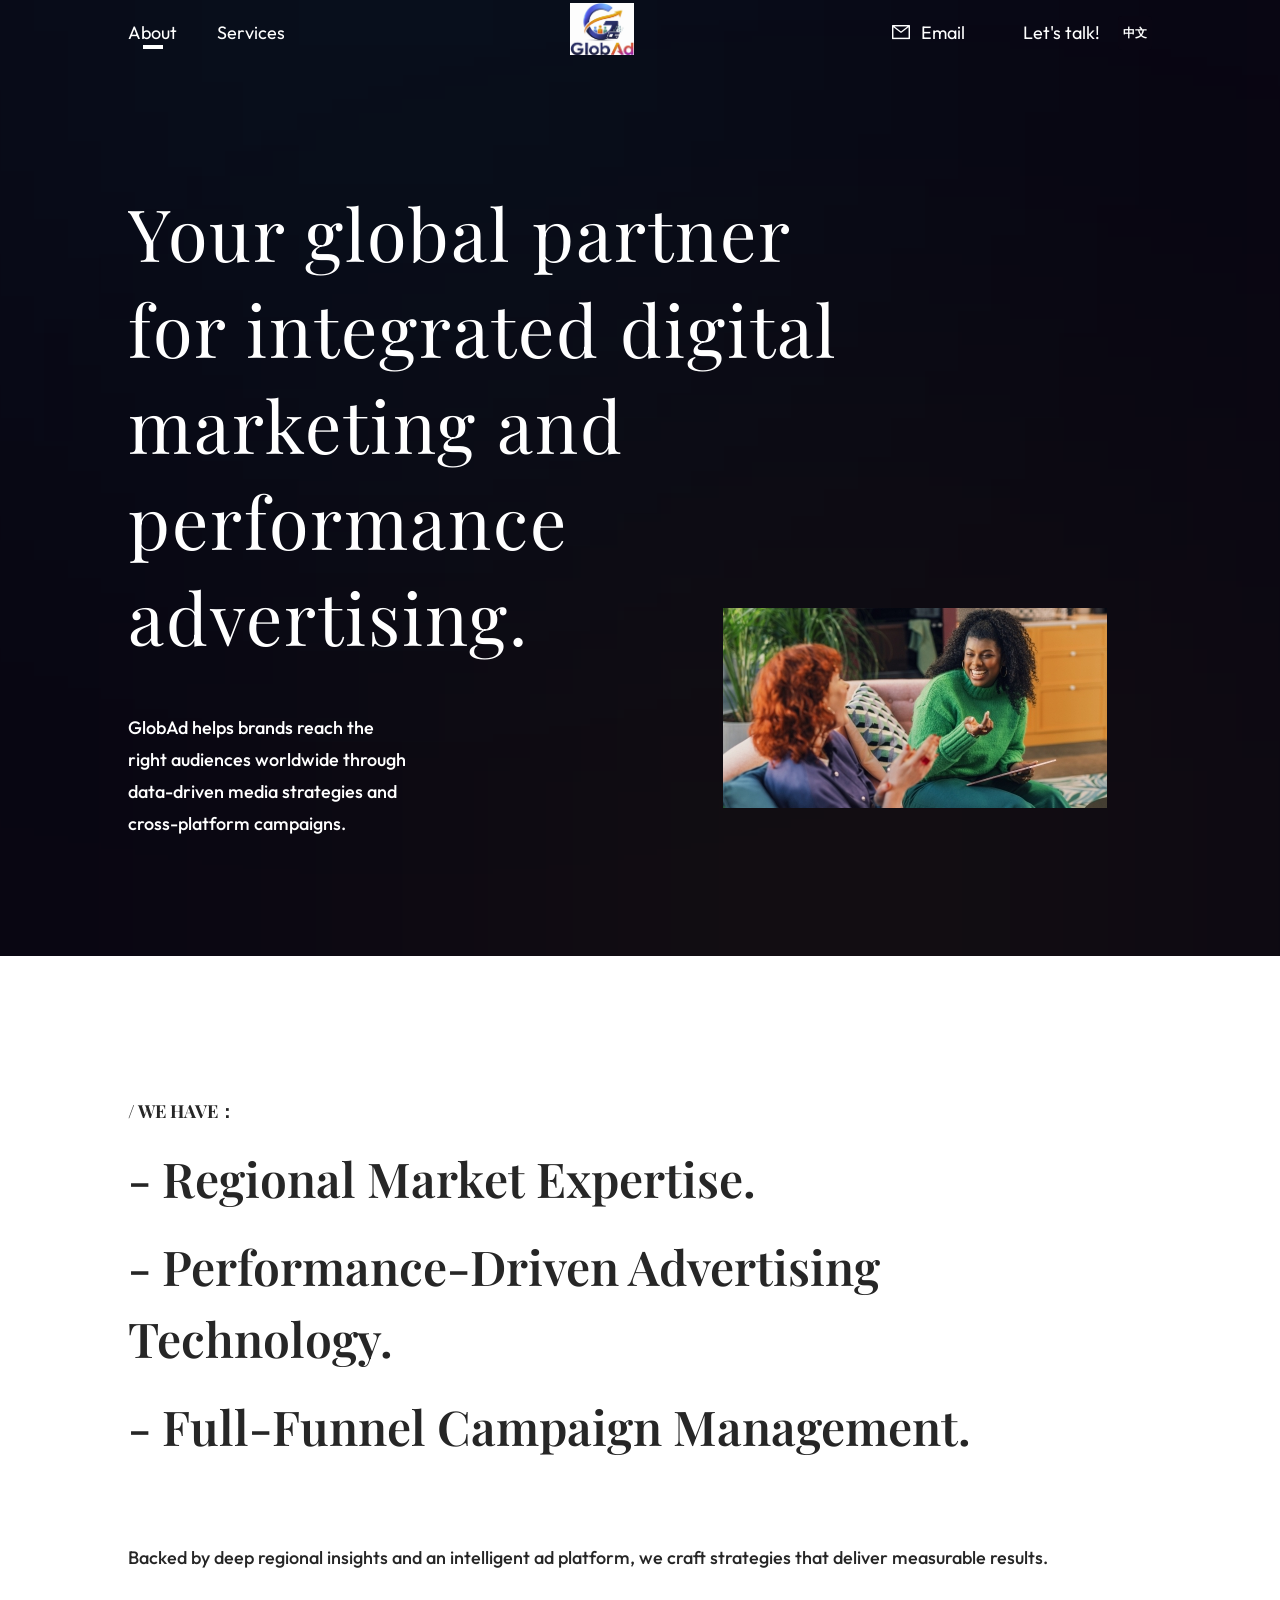
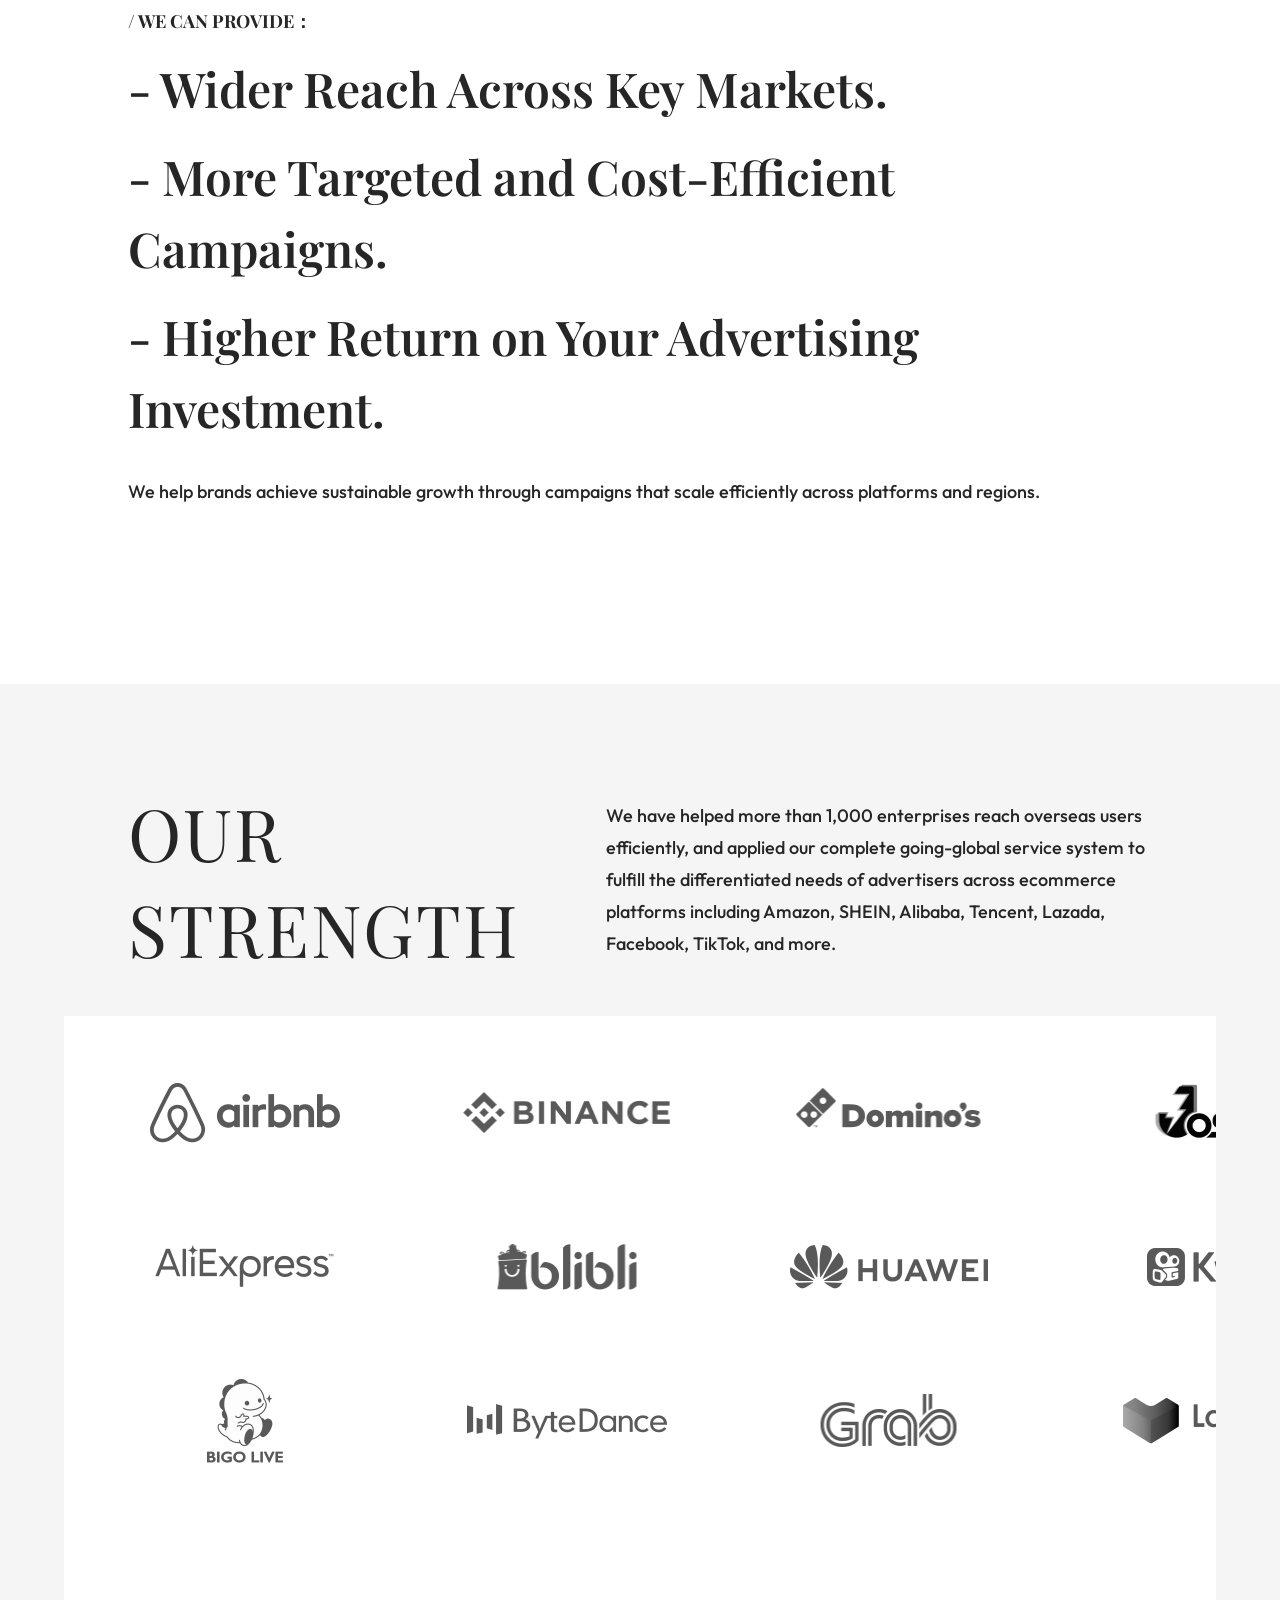
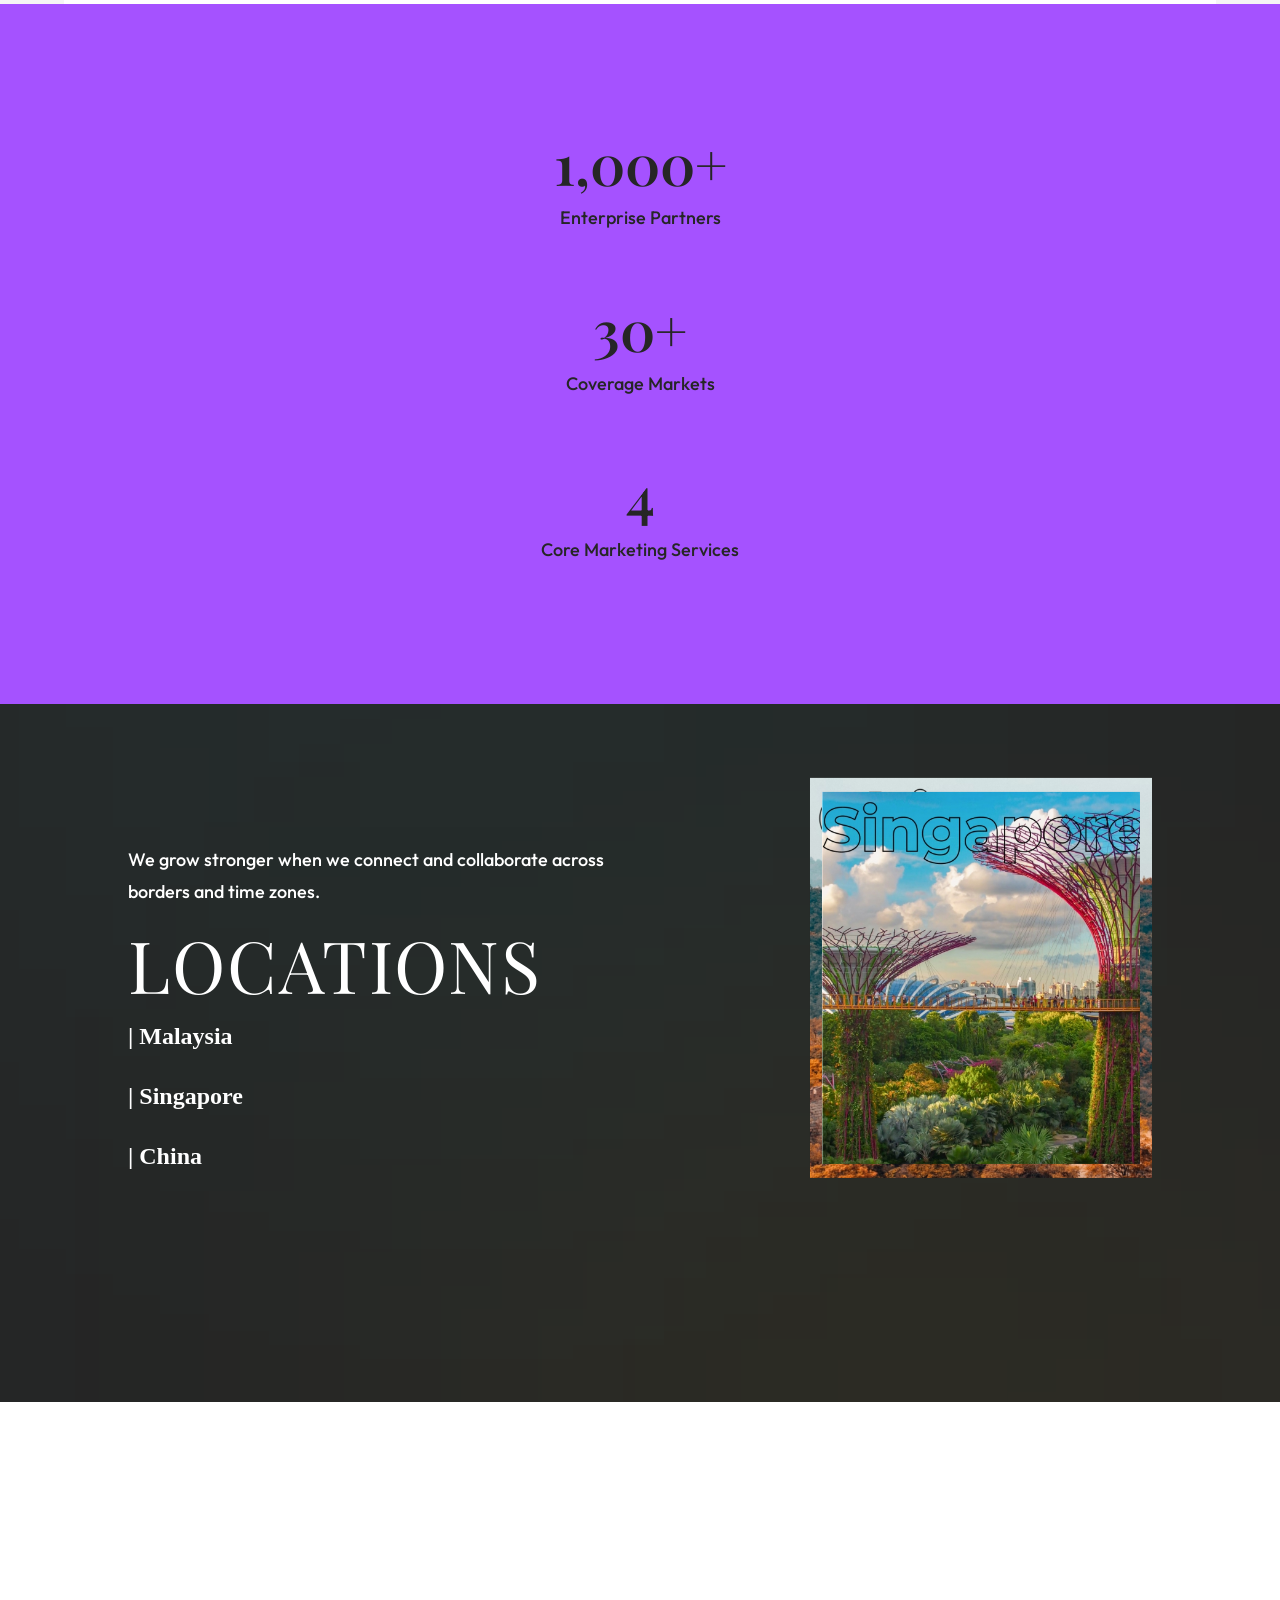
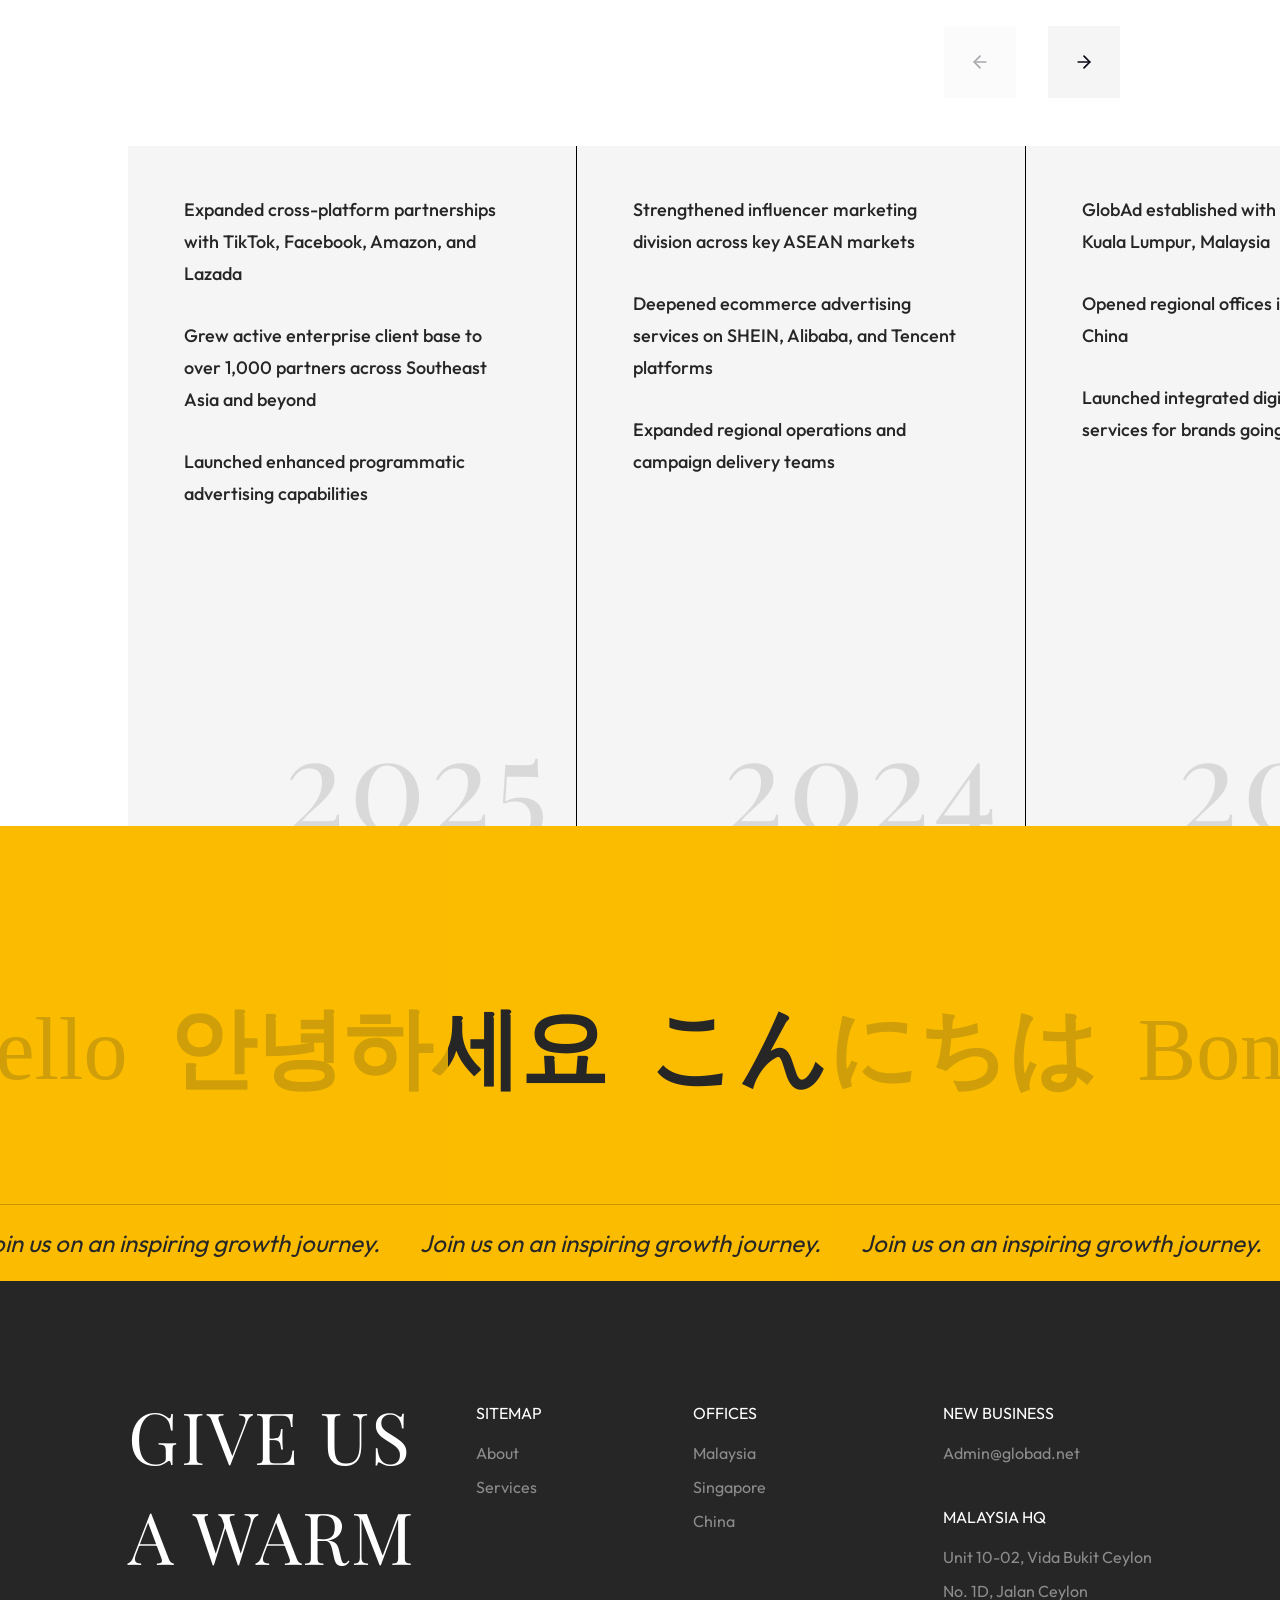
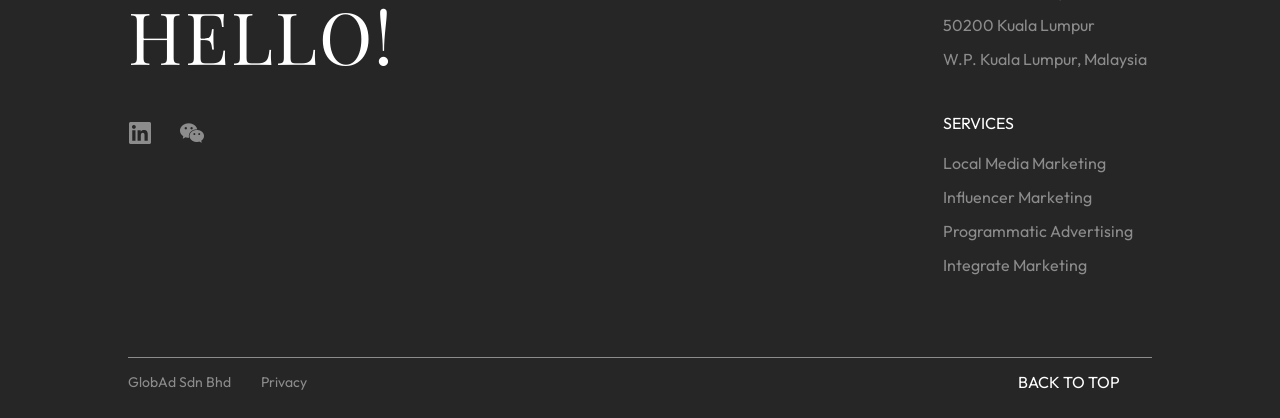
==== commit 9909eaa5: "Update site" ====
--- a/index.html
+++ b/index.html
@@ -199,19 +199,19 @@
                     <input type="hidden" name="tag_id" value="413">
                     <div class="pic"><img alt="Media partner" src="./About-Yeahmobi_files/413_448_667_0.jpeg"></div>
                     <div class="form_box">
-                        <div class="input_box"><p>* Full name</p><input type="text" name="name" autocomplete="off" placeholder="Please enter" required></div>
-                        <div class="input_box">
-                            <p>* Country</p>
+                        <div class="input_box"><p data-en="* Full name" data-zh="* 姓名">* Full name</p><input type="text" name="name" autocomplete="off" placeholder="Please enter" data-ph-en="Please enter" data-ph-zh="请输入" required></div>
+                        <div class="input_box">
+                            <p data-en="* Country" data-zh="* 国家/地区">* Country</p>
                             <select class="select99" name="text_1" required>
-                                <option value="">Please select</option>
+                                <option value="" data-en="Please select" data-zh="请选择">Please select</option>
                                 <option value="Australia">Australia</option><option value="Brazil">Brazil</option><option value="Canada">Canada</option><option value="China">China</option><option value="France">France</option><option value="Germany">Germany</option><option value="India">India</option><option value="Indonesia">Indonesia</option><option value="Japan">Japan</option><option value="Korea">Korea</option><option value="Malaysia">Malaysia</option><option value="Singapore">Singapore</option><option value="Spain">Spain</option><option value="Thailand">Thailand</option><option value="United Arab Emirates">United Arab Emirates</option><option value="United Kingdom">United Kingdom</option><option value="United States of America">United States of America</option><option value="Vietnam">Vietnam</option>
                             </select>
                         </div>
-                        <div class="input_box"><p>Company name</p><input type="text" name="text_2" autocomplete="off" placeholder="Please enter"></div>
-                        <div class="input_box">
-                            <p>* Localization channel Type</p>
+                        <div class="input_box"><p data-en="Company name" data-zh="公司名称">Company name</p><input type="text" name="text_2" autocomplete="off" placeholder="Please enter" data-ph-en="Please enter" data-ph-zh="请输入"></div>
+                        <div class="input_box">
+                            <p data-en="* Localization channel Type" data-zh="* 本地化渠道类型">* Localization channel Type</p>
                             <select class="select1" name="text_7" required>
-                                <option value="">Please select</option>
+                                <option value="" data-en="Please select" data-zh="请选择">Please select</option>
                                 <option value="OOH">OOH</option>
                                 <option value="DOOH">DOOH</option>
                                 <option value="TVC">TVC</option>
@@ -222,12 +222,12 @@
                                 <option value="other">Other</option>
                             </select>
                         </div>
-                        <div class="input_box"><p>* Email</p><input type="email" name="email" autocomplete="off" placeholder="Example@yourdomain.com" required></div>
-                        <div class="input_box"><p>* Phone / Wechat ID / Skype</p><input type="text" name="text_4" autocomplete="off" placeholder="Please enter" required></div>
-                        <div class="input_box">
-                            <p>How did you hear about us?</p>
+                        <div class="input_box"><p data-en="* Email" data-zh="* 邮箱">* Email</p><input type="email" name="email" autocomplete="off" placeholder="Example@yourdomain.com" data-ph-en="Example@yourdomain.com" data-ph-zh="示例@您的域名.com" required></div>
+                        <div class="input_box"><p data-en="* Phone / Wechat ID / Skype" data-zh="* 电话 / 微信 / Skype">* Phone / Wechat ID / Skype</p><input type="text" name="text_4" autocomplete="off" placeholder="Please enter" data-ph-en="Please enter" data-ph-zh="请输入" required></div>
+                        <div class="input_box">
+                            <p data-en="How did you hear about us?" data-zh="您是如何了解我们的？">How did you hear about us?</p>
                             <select class="select1" name="text_6">
-                                <option value="">Please select</option>
+                                <option value="" data-en="Please select" data-zh="请选择">Please select</option>
                                 <option value="Social Media">Social Media</option>
                                 <option value="Search engine">Search engine</option>
                                 <option value="Referral">Referral</option>
@@ -235,7 +235,7 @@
                         </div>
                         <div class="clear"></div>
                         <input type="hidden" name="type" value="1">
-                        <input class="submit" id="submitForm2" type="submit" value="Send" onclick="track(7)">
+                        <input class="submit" id="submitForm2" type="submit" value="Send" data-val-en="Send" data-val-zh="发送" onclick="track(7)">
                     </div>
                 </form>
                 <!-- Influencer Form -->
@@ -243,19 +243,19 @@
                     <input type="hidden" name="tag_id" value="412">
                     <div class="pic"><img alt="Influencer" src="./About-Yeahmobi_files/412_448_667_0.jpeg"></div>
                     <div class="form_box">
-                        <div class="input_box"><p>* Full name</p><input type="text" name="name" autocomplete="off" placeholder="Please enter" required></div>
-                        <div class="input_box">
-                            <p>* Country</p>
+                        <div class="input_box"><p data-en="* Full name" data-zh="* 姓名">* Full name</p><input type="text" name="name" autocomplete="off" placeholder="Please enter" data-ph-en="Please enter" data-ph-zh="请输入" required></div>
+                        <div class="input_box">
+                            <p data-en="* Country" data-zh="* 国家/地区">* Country</p>
                             <select class="select99" name="text_1" required>
-                                <option value="">Please select</option>
+                                <option value="" data-en="Please select" data-zh="请选择">Please select</option>
                                 <option value="Australia">Australia</option><option value="Brazil">Brazil</option><option value="Canada">Canada</option><option value="France">France</option><option value="Germany">Germany</option><option value="India">India</option><option value="Indonesia">Indonesia</option><option value="Japan">Japan</option><option value="Korea">Korea</option><option value="Malaysia">Malaysia</option><option value="Singapore">Singapore</option><option value="Thailand">Thailand</option><option value="United Arab Emirates">United Arab Emirates</option><option value="United Kingdom">United Kingdom</option><option value="United States of America">United States of America</option>
                             </select>
                         </div>
-                        <div class="input_box"><p>* Main channel URL</p><input type="text" name="text_9" autocomplete="off" placeholder="https://" required></div>
-                        <div class="input_box">
-                            <p>* Channel Type</p>
+                        <div class="input_box"><p data-en="* Main channel URL" data-zh="* 主要频道 URL">* Main channel URL</p><input type="text" name="text_9" autocomplete="off" placeholder="https://" data-ph-en="https://" data-ph-zh="https://" required></div>
+                        <div class="input_box">
+                            <p data-en="* Channel Type" data-zh="* 频道类型">* Channel Type</p>
                             <select class="select1" name="text_10" required>
-                                <option value="">Please select</option>
+                                <option value="" data-en="Please select" data-zh="请选择">Please select</option>
                                 <option value="Beauty">Beauty</option>
                                 <option value="Fashion">Fashion</option>
                                 <option value="Electronics">Electronics</option>
@@ -266,11 +266,11 @@
                                 <option value="Others">Others</option>
                             </select>
                         </div>
-                        <div class="input_box"><p>* Email</p><input type="email" name="email" autocomplete="off" placeholder="Example@yourdomain.com" required></div>
-                        <div class="input_box">
-                            <p>* Platform</p>
+                        <div class="input_box"><p data-en="* Email" data-zh="* 邮箱">* Email</p><input type="email" name="email" autocomplete="off" placeholder="Example@yourdomain.com" data-ph-en="Example@yourdomain.com" data-ph-zh="示例@您的域名.com" required></div>
+                        <div class="input_box">
+                            <p data-en="* Platform" data-zh="* 平台">* Platform</p>
                             <select class="select1" name="text_11" required>
-                                <option value="">Please select</option>
+                                <option value="" data-en="Please select" data-zh="请选择">Please select</option>
                                 <option value="YouTube">YouTube</option>
                                 <option value="Instagram">Instagram</option>
                                 <option value="Facebook">Facebook</option>
@@ -279,21 +279,21 @@
                                 <option value="Others">Others</option>
                             </select>
                         </div>
-                        <div class="input_box"><p>* Followers</p><input type="number" name="text_13" autocomplete="off" placeholder="Please enter" required></div>
-                        <div class="input_box">
-                            <p>* Expected cooperation form</p>
+                        <div class="input_box"><p data-en="* Followers" data-zh="* 粉丝数量">* Followers</p><input type="number" name="text_13" autocomplete="off" placeholder="Please enter" data-ph-en="Please enter" data-ph-zh="请输入" required></div>
+                        <div class="input_box">
+                            <p data-en="* Expected cooperation form" data-zh="* 预期合作形式">* Expected cooperation form</p>
                             <select class="select select_2" name="text_12[]" multiple required>
-                                <option value="Dedicated video">Dedicated video</option>
-                                <option value="Integrated video">Integrated video</option>
-                                <option value="Post">Post</option>
-                                <option value="Reel">Reel</option>
-                                <option value="Livestream">Livestream</option>
-                            </select>
-                        </div>
-                        <div class="input_box"><p>* Expected budget</p><input type="text" name="text_14" autocomplete="off" placeholder="Please enter" required></div>
+                                <option value="Dedicated video" data-en="Dedicated video" data-zh="专属视频">Dedicated video</option>
+                                <option value="Integrated video" data-en="Integrated video" data-zh="融入式视频">Integrated video</option>
+                                <option value="Post" data-en="Post" data-zh="帖子">Post</option>
+                                <option value="Reel" data-en="Reel" data-zh="短视频">Reel</option>
+                                <option value="Livestream" data-en="Livestream" data-zh="直播">Livestream</option>
+                            </select>
+                        </div>
+                        <div class="input_box"><p data-en="* Expected budget" data-zh="* 预计预算">* Expected budget</p><input type="text" name="text_14" autocomplete="off" placeholder="Please enter" data-ph-en="Please enter" data-ph-zh="请输入" required></div>
                         <div class="clear"></div>
                         <input type="hidden" name="type" value="1">
-                        <input class="submit" id="submitForm3" type="submit" value="Send" onclick="track(8)">
+                        <input class="submit" id="submitForm3" type="submit" value="Send" data-val-en="Send" data-val-zh="发送" onclick="track(8)">
                     </div>
                 </form>
             </div>
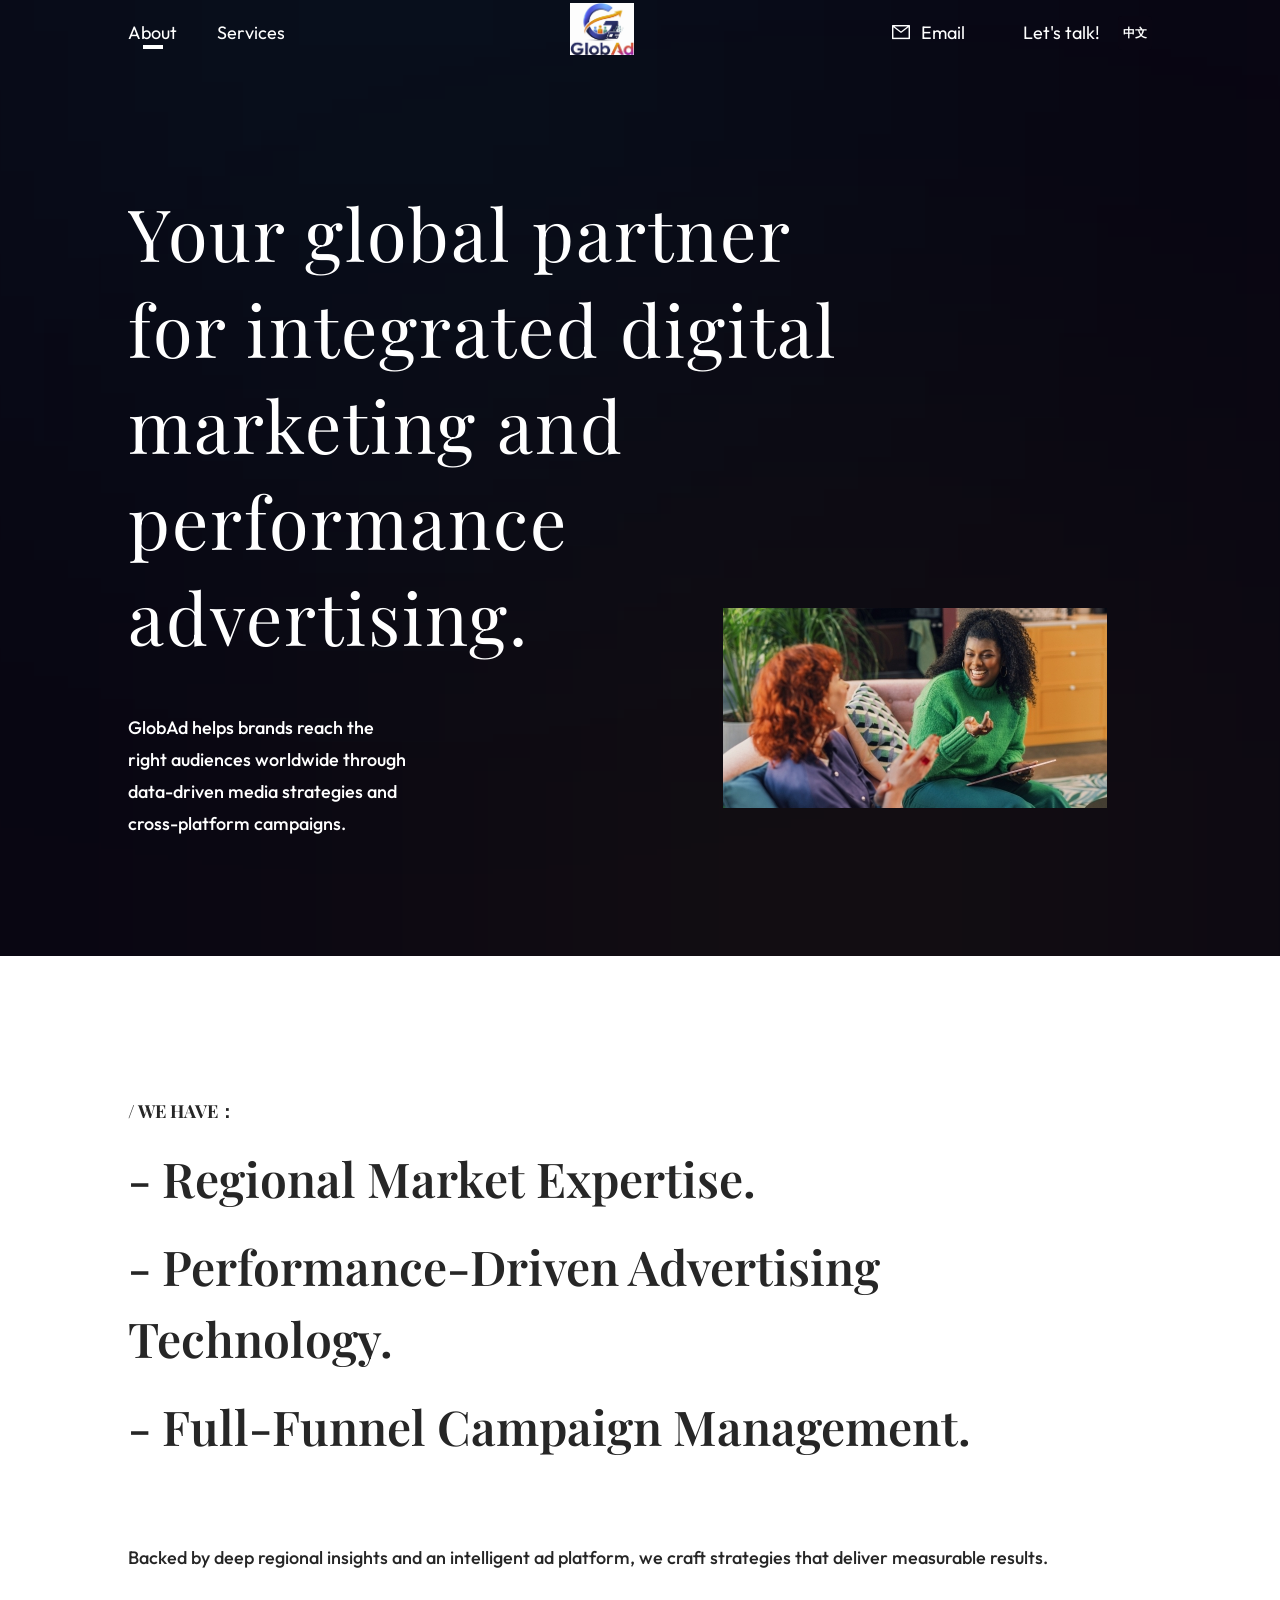
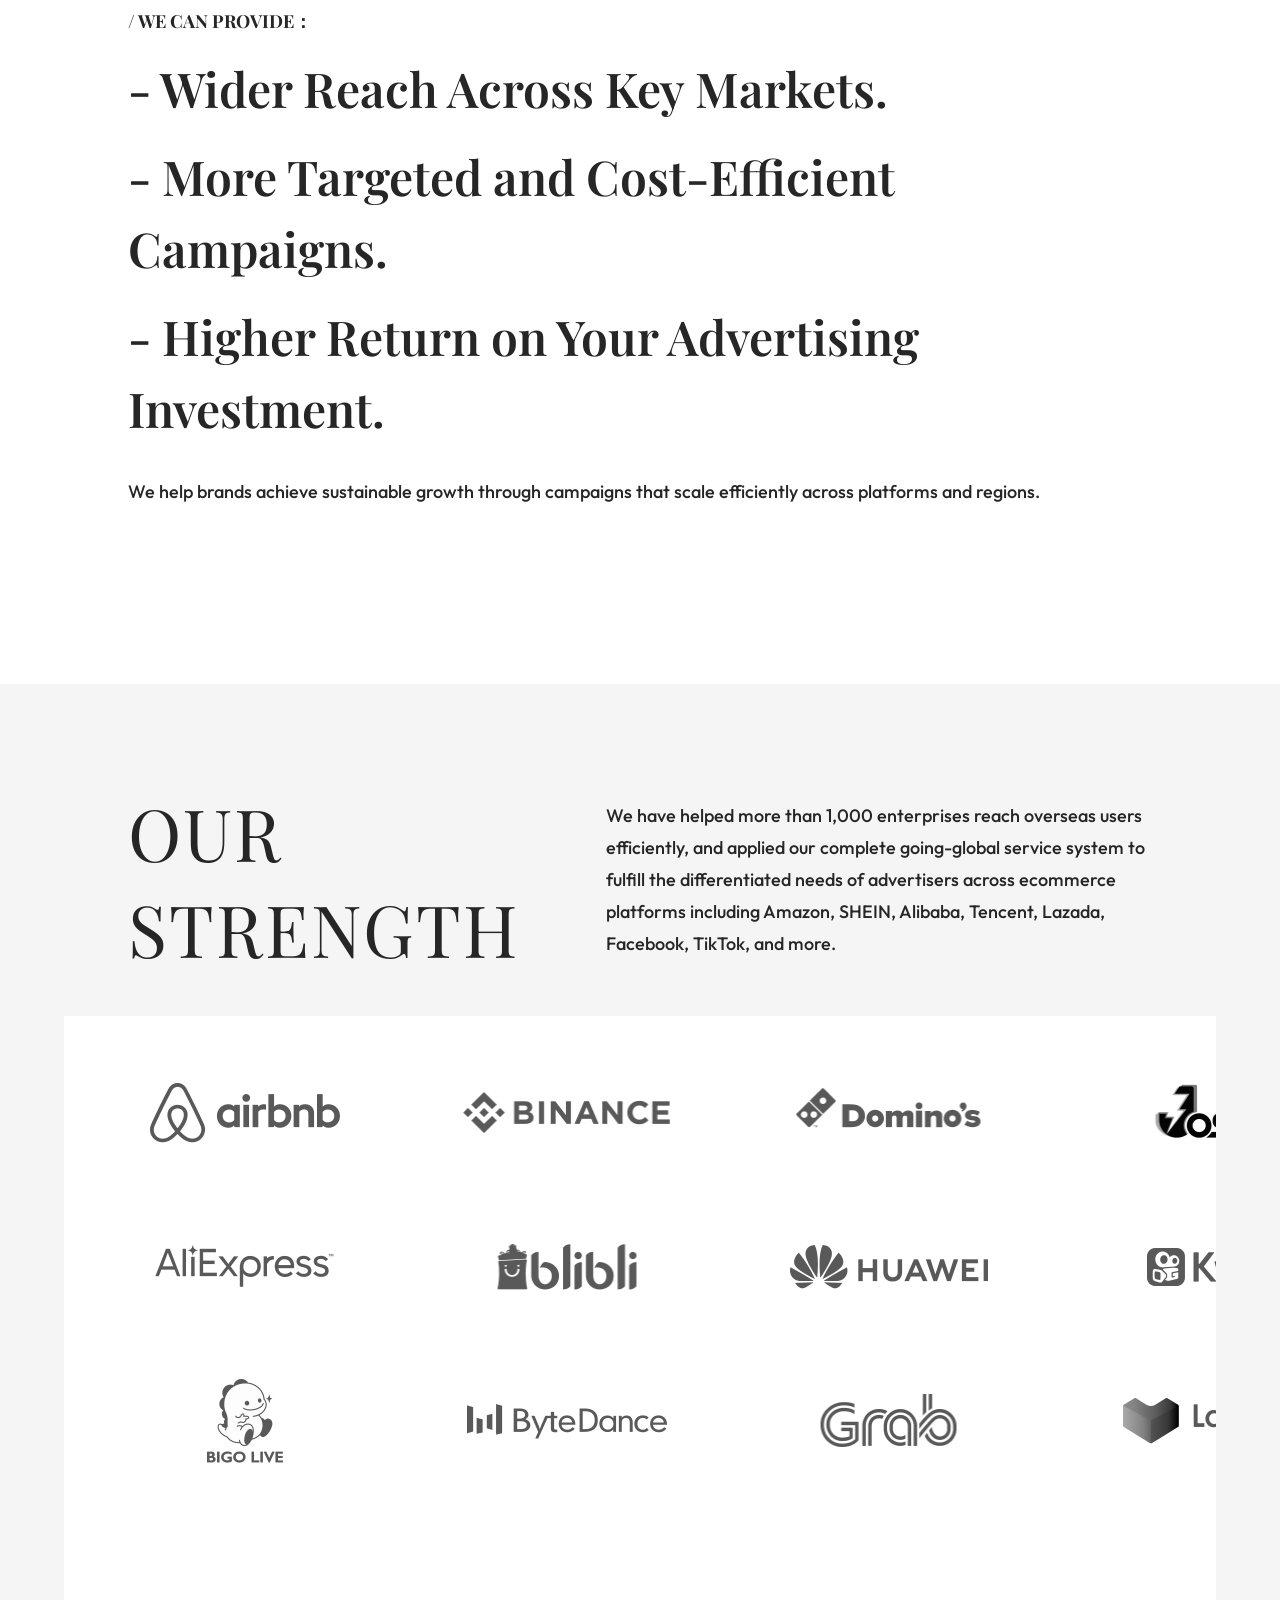
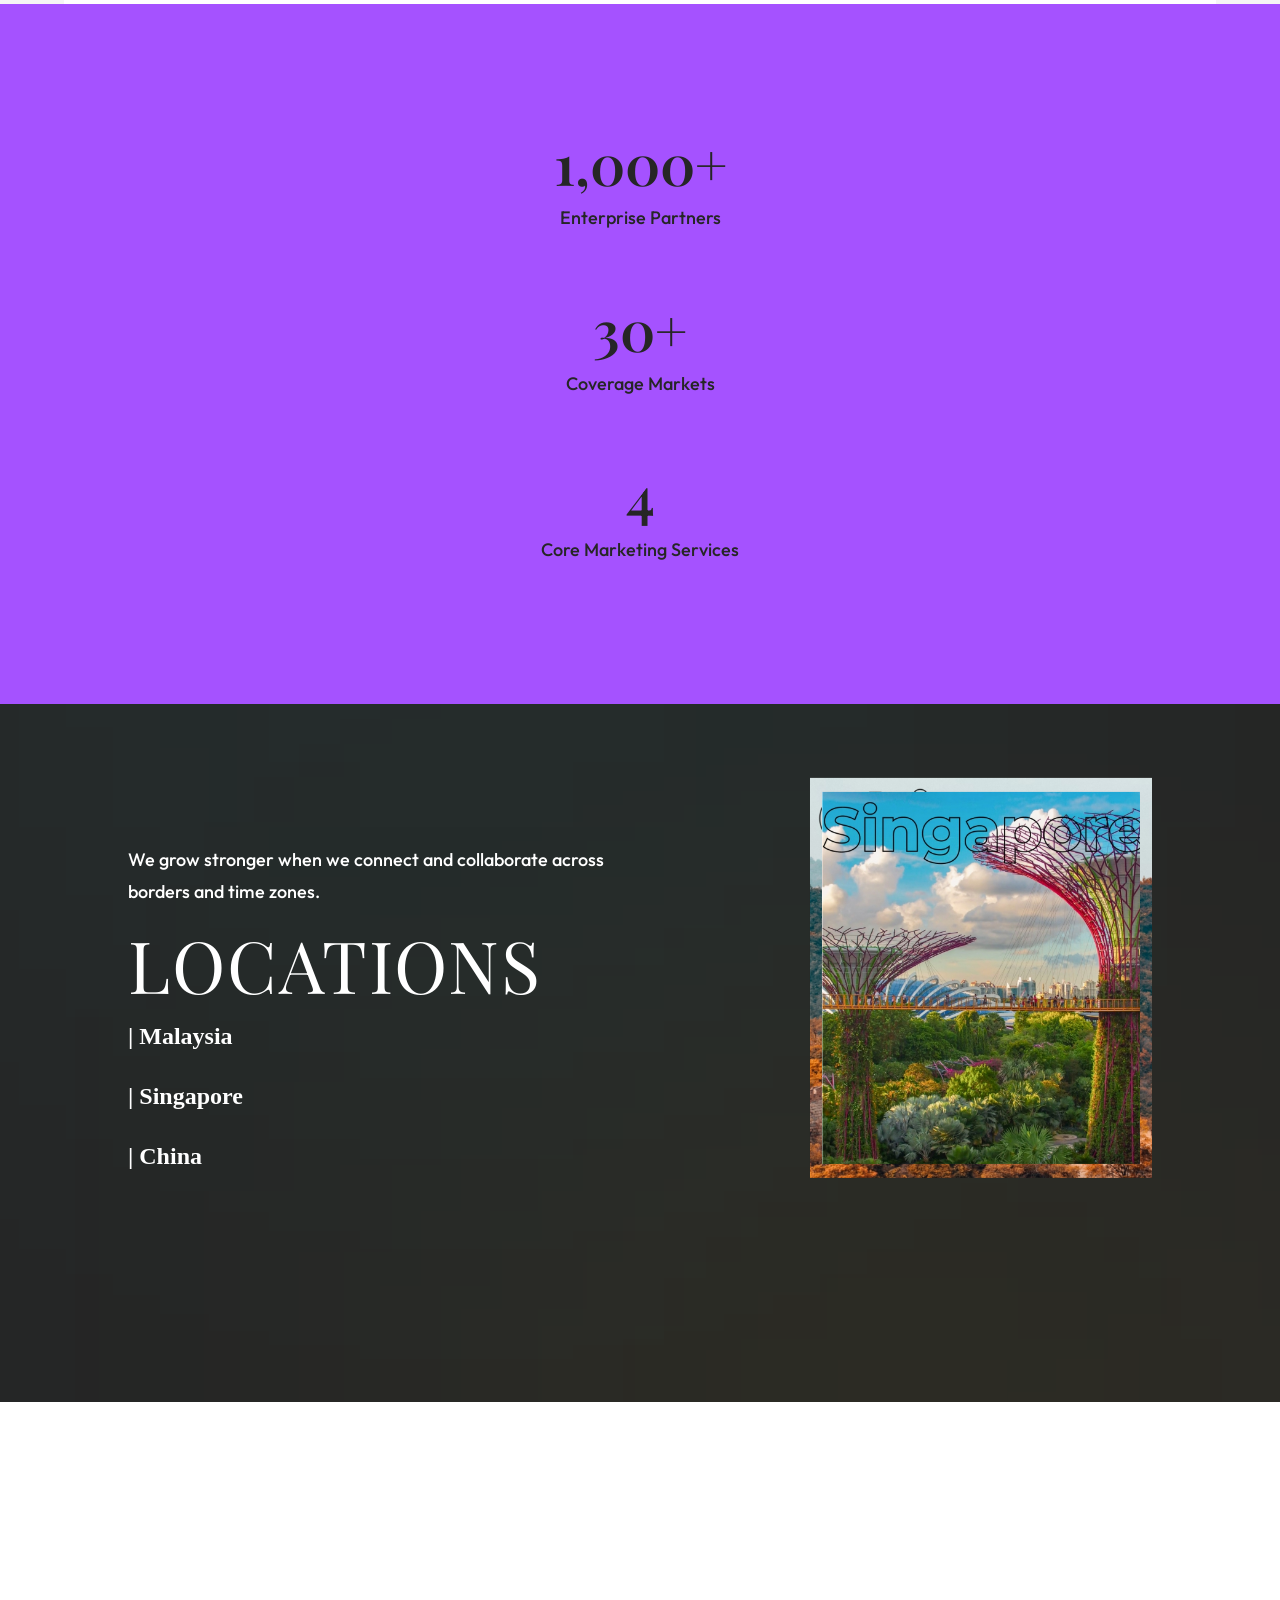
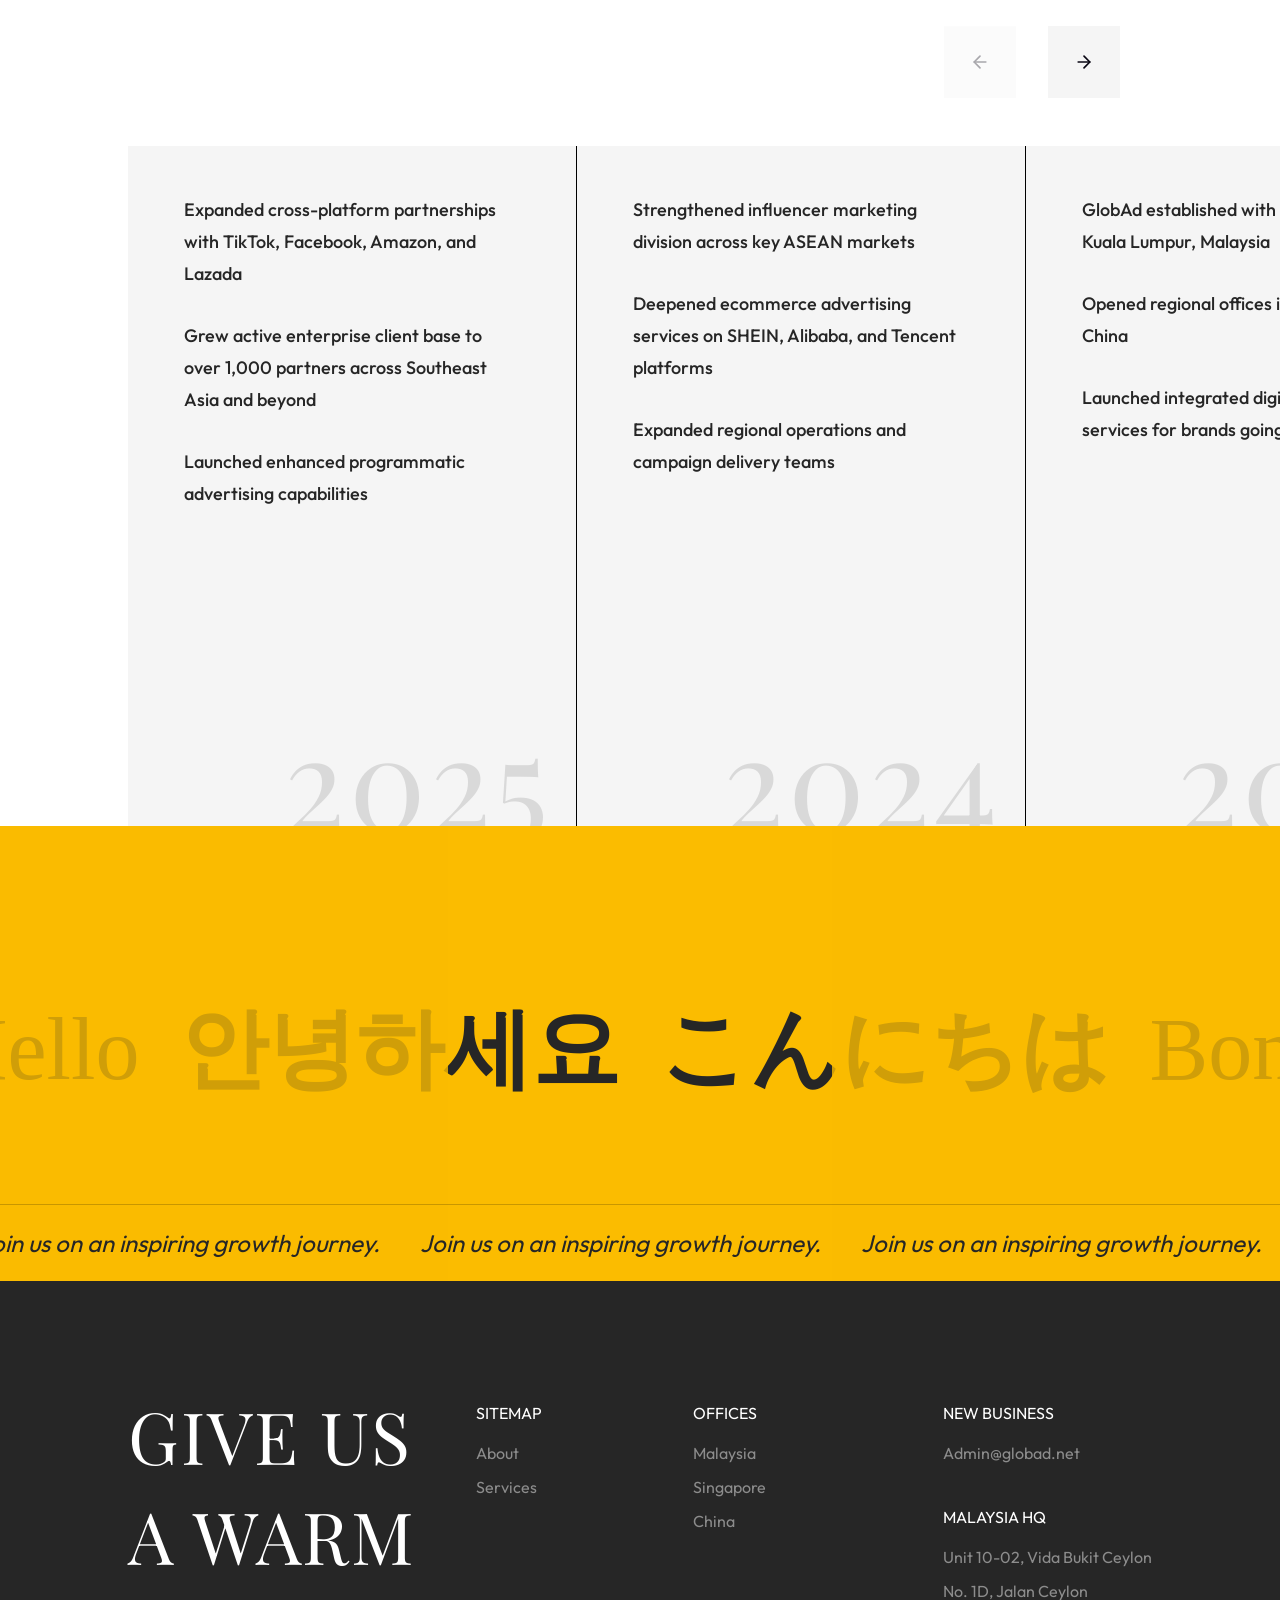
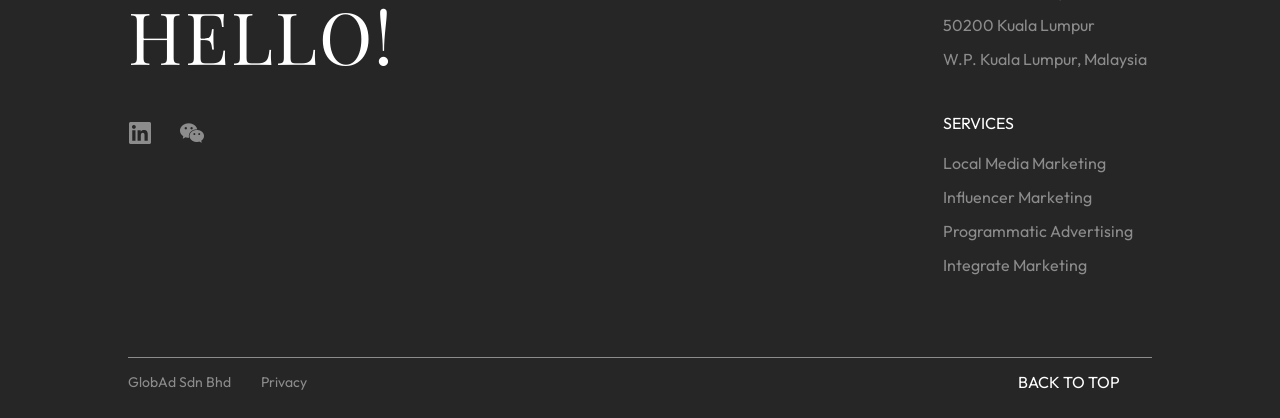
==== commit 17273b32: "Update site" ====
--- a/index.html
+++ b/index.html
@@ -113,9 +113,9 @@
         <div class="picMarquee-left">
             <div class="bd">
                 <ul>
-                    <li>let's talk! &nbsp;let's talk! &nbsp;let's talk! &nbsp;</li>
-                    <li>let's talk! &nbsp;let's talk! &nbsp;let's talk! &nbsp;</li>
-                    <li>let's talk! &nbsp;let's talk! &nbsp;let's talk! &nbsp;</li>
+                    <li data-en="let's talk! &nbsp;let's talk! &nbsp;let's talk! &nbsp;" data-zh="联系我们！&nbsp;联系我们！&nbsp;联系我们！&nbsp;">let's talk! &nbsp;let's talk! &nbsp;let's talk! &nbsp;</li>
+                    <li data-en="let's talk! &nbsp;let's talk! &nbsp;let's talk! &nbsp;" data-zh="联系我们！&nbsp;联系我们！&nbsp;联系我们！&nbsp;">let's talk! &nbsp;let's talk! &nbsp;let's talk! &nbsp;</li>
+                    <li data-en="let's talk! &nbsp;let's talk! &nbsp;let's talk! &nbsp;" data-zh="联系我们！&nbsp;联系我们！&nbsp;联系我们！&nbsp;">let's talk! &nbsp;let's talk! &nbsp;let's talk! &nbsp;</li>
                 </ul>
             </div>
         </div>
@@ -303,9 +303,9 @@
     <div class="picMarquee-left">
         <div class="bd">
             <ul>
-                <li>let's talk! &nbsp;let's talk! &nbsp;let's talk! &nbsp;</li>
-                <li>let's talk! &nbsp;let's talk! &nbsp;let's talk! &nbsp;</li>
-                <li>let's talk! &nbsp;let's talk! &nbsp;let's talk! &nbsp;</li>
+                <li data-en="let's talk! &nbsp;let's talk! &nbsp;let's talk! &nbsp;" data-zh="联系我们！&nbsp;联系我们！&nbsp;联系我们！&nbsp;">let's talk! &nbsp;let's talk! &nbsp;let's talk! &nbsp;</li>
+                <li data-en="let's talk! &nbsp;let's talk! &nbsp;let's talk! &nbsp;" data-zh="联系我们！&nbsp;联系我们！&nbsp;联系我们！&nbsp;">let's talk! &nbsp;let's talk! &nbsp;let's talk! &nbsp;</li>
+                <li data-en="let's talk! &nbsp;let's talk! &nbsp;let's talk! &nbsp;" data-zh="联系我们！&nbsp;联系我们！&nbsp;联系我们！&nbsp;">let's talk! &nbsp;let's talk! &nbsp;let's talk! &nbsp;</li>
             </ul>
         </div>
     </div>
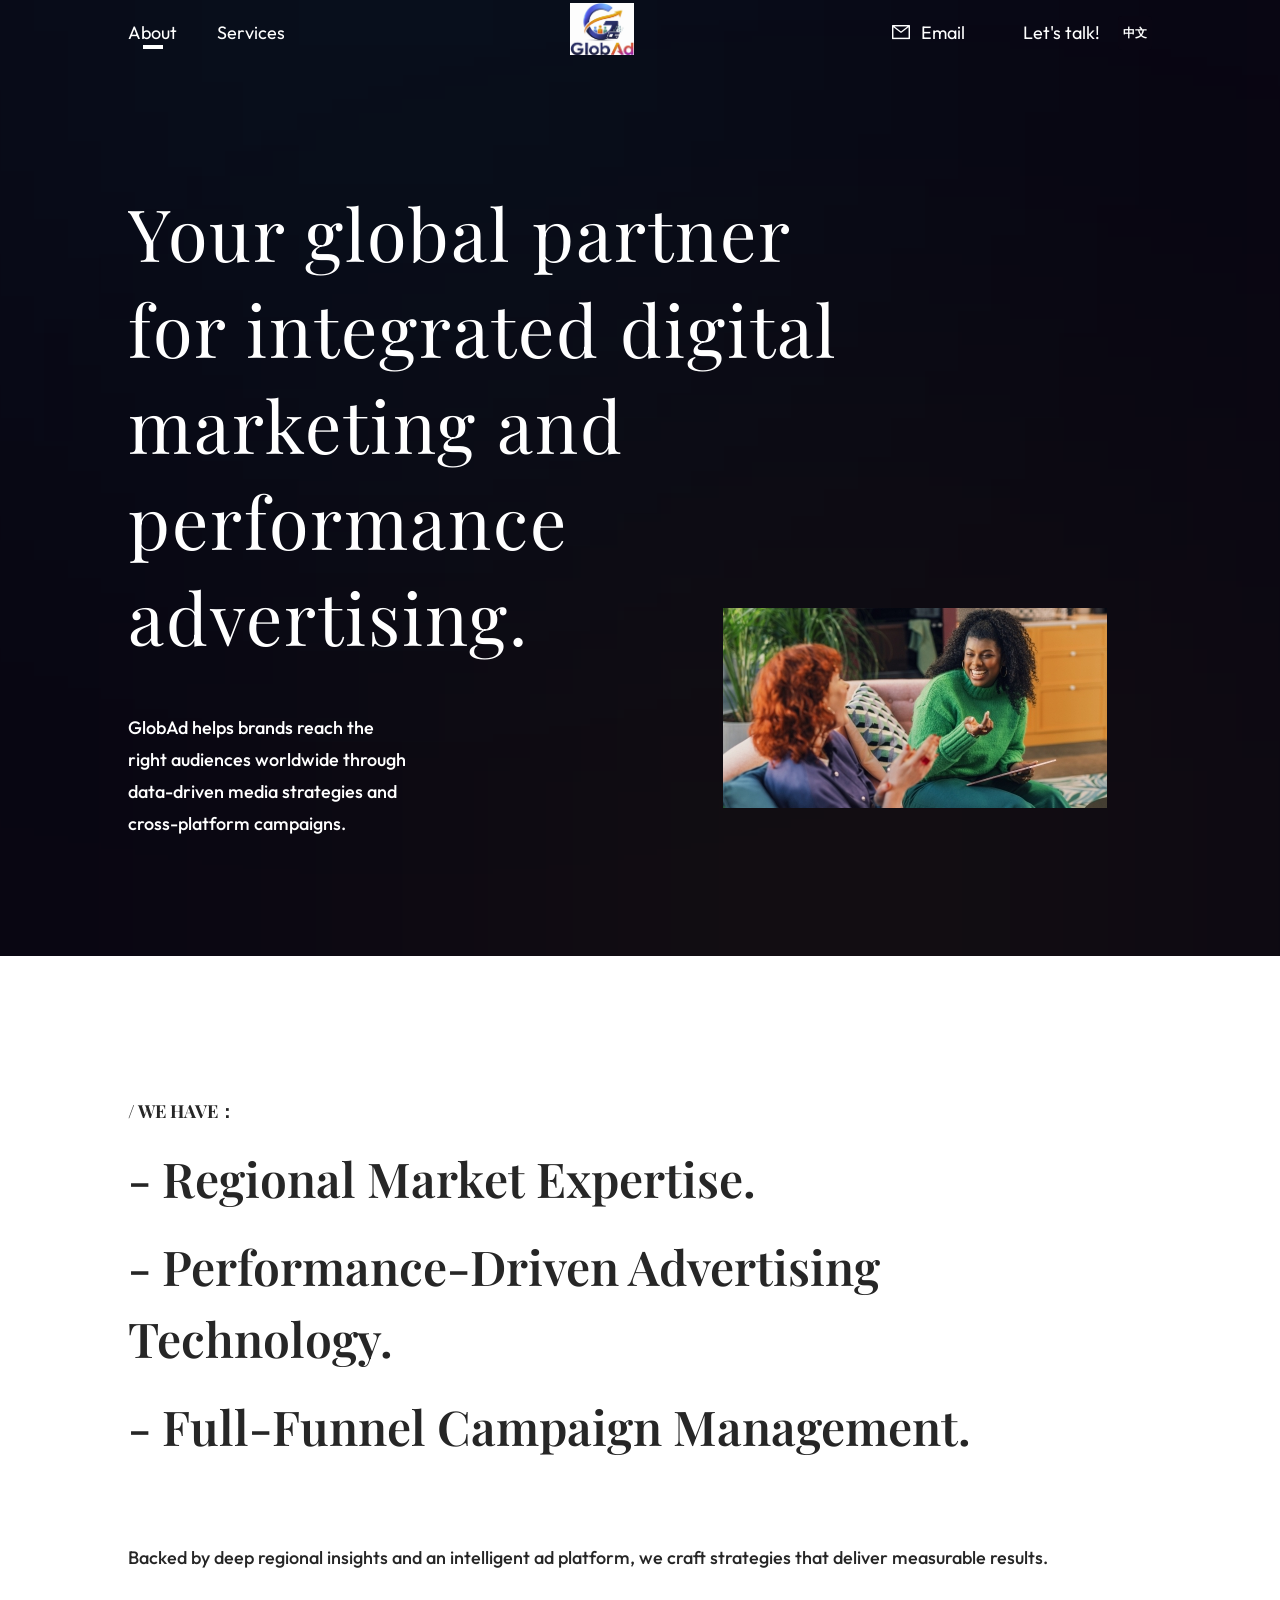
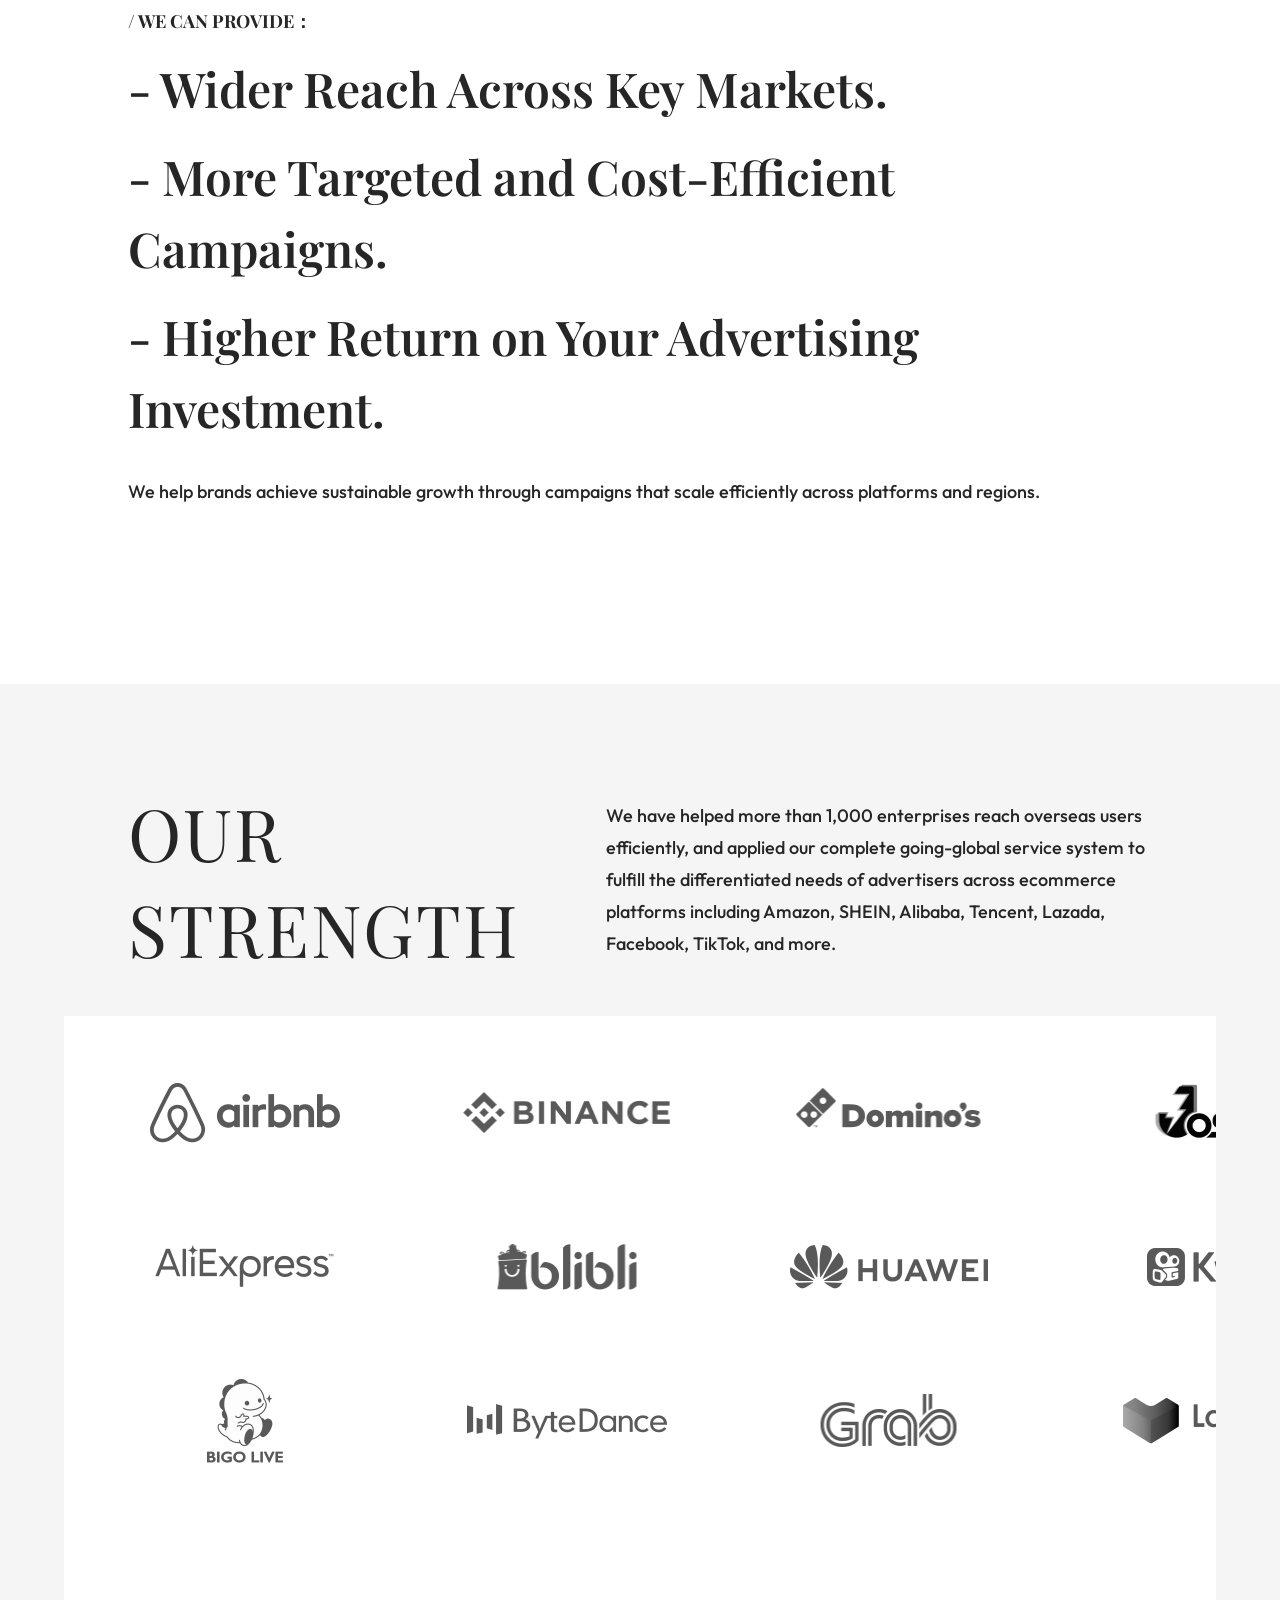
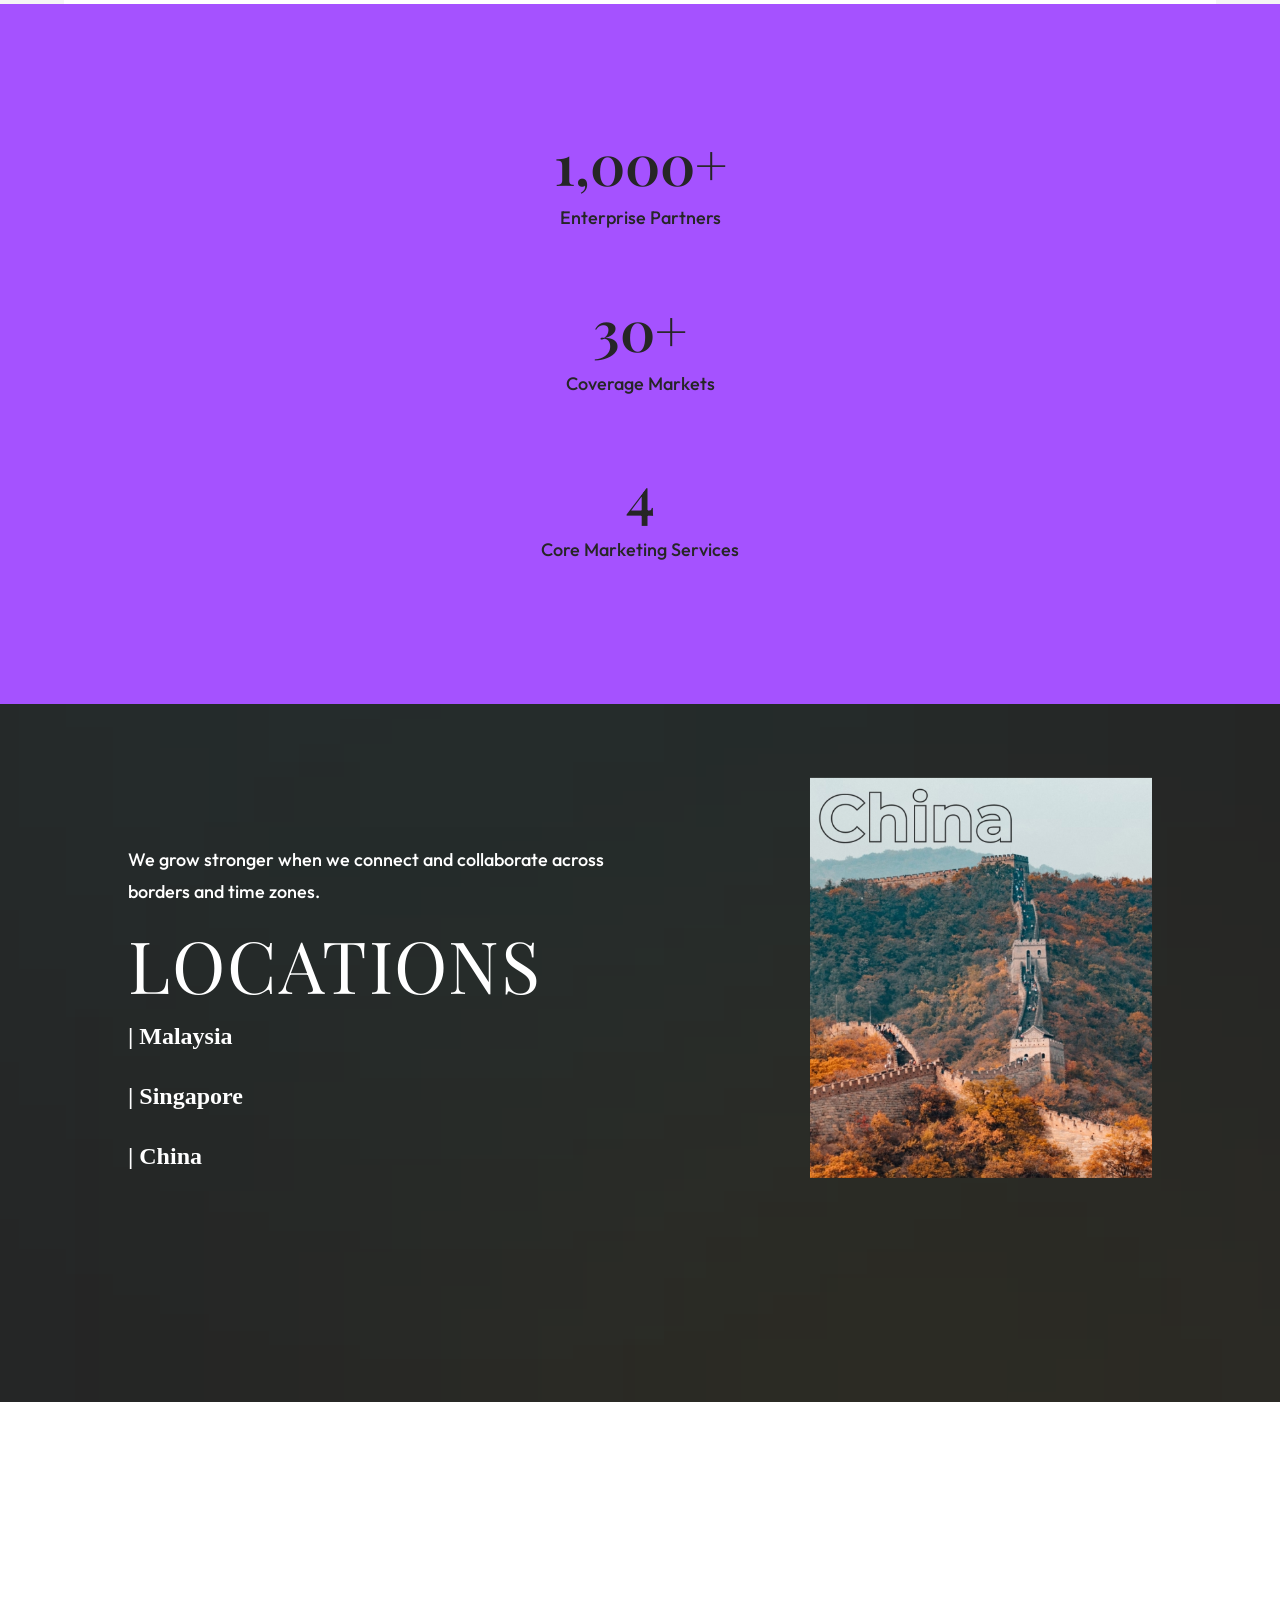
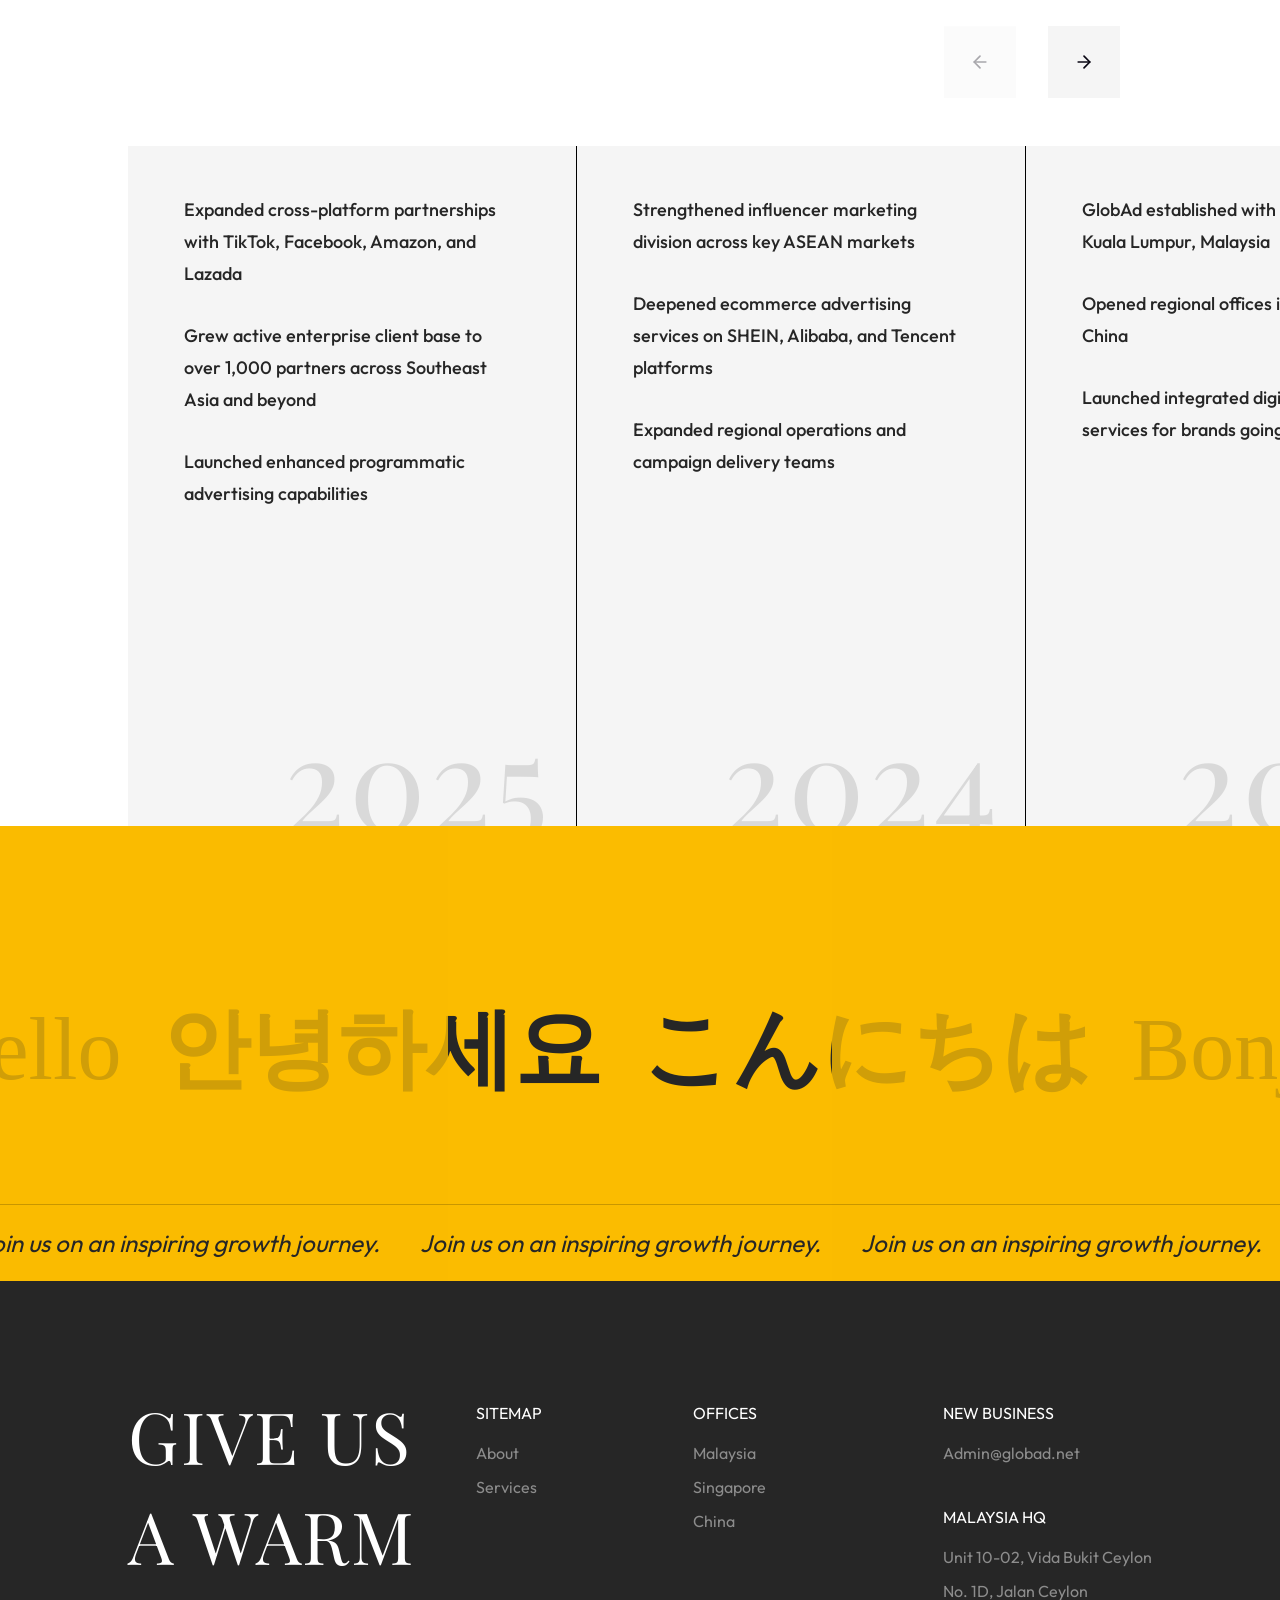
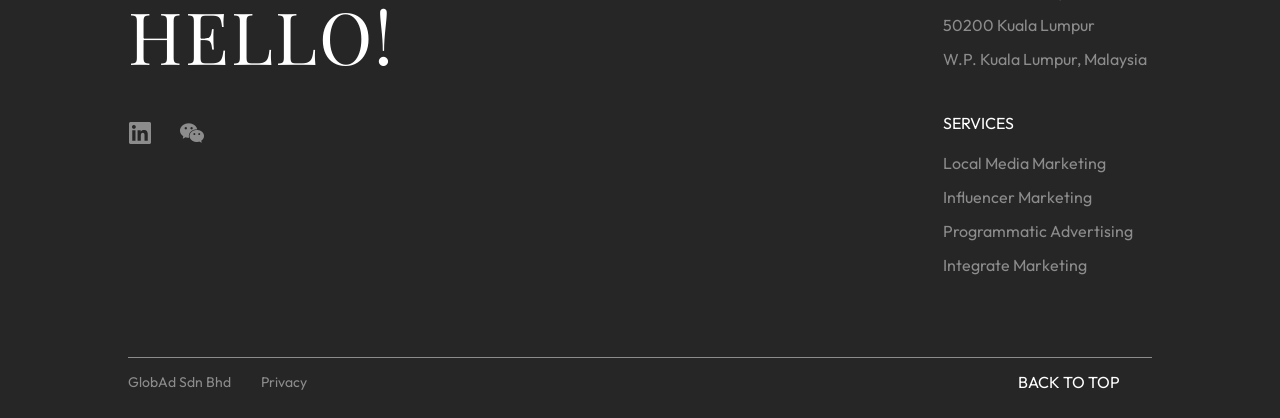
==== commit 0063fc15: "Update site" ====
--- a/index.html
+++ b/index.html
@@ -113,9 +113,9 @@
         <div class="picMarquee-left">
             <div class="bd">
                 <ul>
-                    <li data-en="let's talk! &nbsp;let's talk! &nbsp;let's talk! &nbsp;" data-zh="联系我们！&nbsp;联系我们！&nbsp;联系我们！&nbsp;">let's talk! &nbsp;let's talk! &nbsp;let's talk! &nbsp;</li>
-                    <li data-en="let's talk! &nbsp;let's talk! &nbsp;let's talk! &nbsp;" data-zh="联系我们！&nbsp;联系我们！&nbsp;联系我们！&nbsp;">let's talk! &nbsp;let's talk! &nbsp;let's talk! &nbsp;</li>
-                    <li data-en="let's talk! &nbsp;let's talk! &nbsp;let's talk! &nbsp;" data-zh="联系我们！&nbsp;联系我们！&nbsp;联系我们！&nbsp;">let's talk! &nbsp;let's talk! &nbsp;let's talk! &nbsp;</li>
+                    <li>let's talk! &nbsp;let's talk! &nbsp;let's talk! &nbsp;</li>
+                    <li>let's talk! &nbsp;let's talk! &nbsp;let's talk! &nbsp;</li>
+                    <li>let's talk! &nbsp;let's talk! &nbsp;let's talk! &nbsp;</li>
                 </ul>
             </div>
         </div>
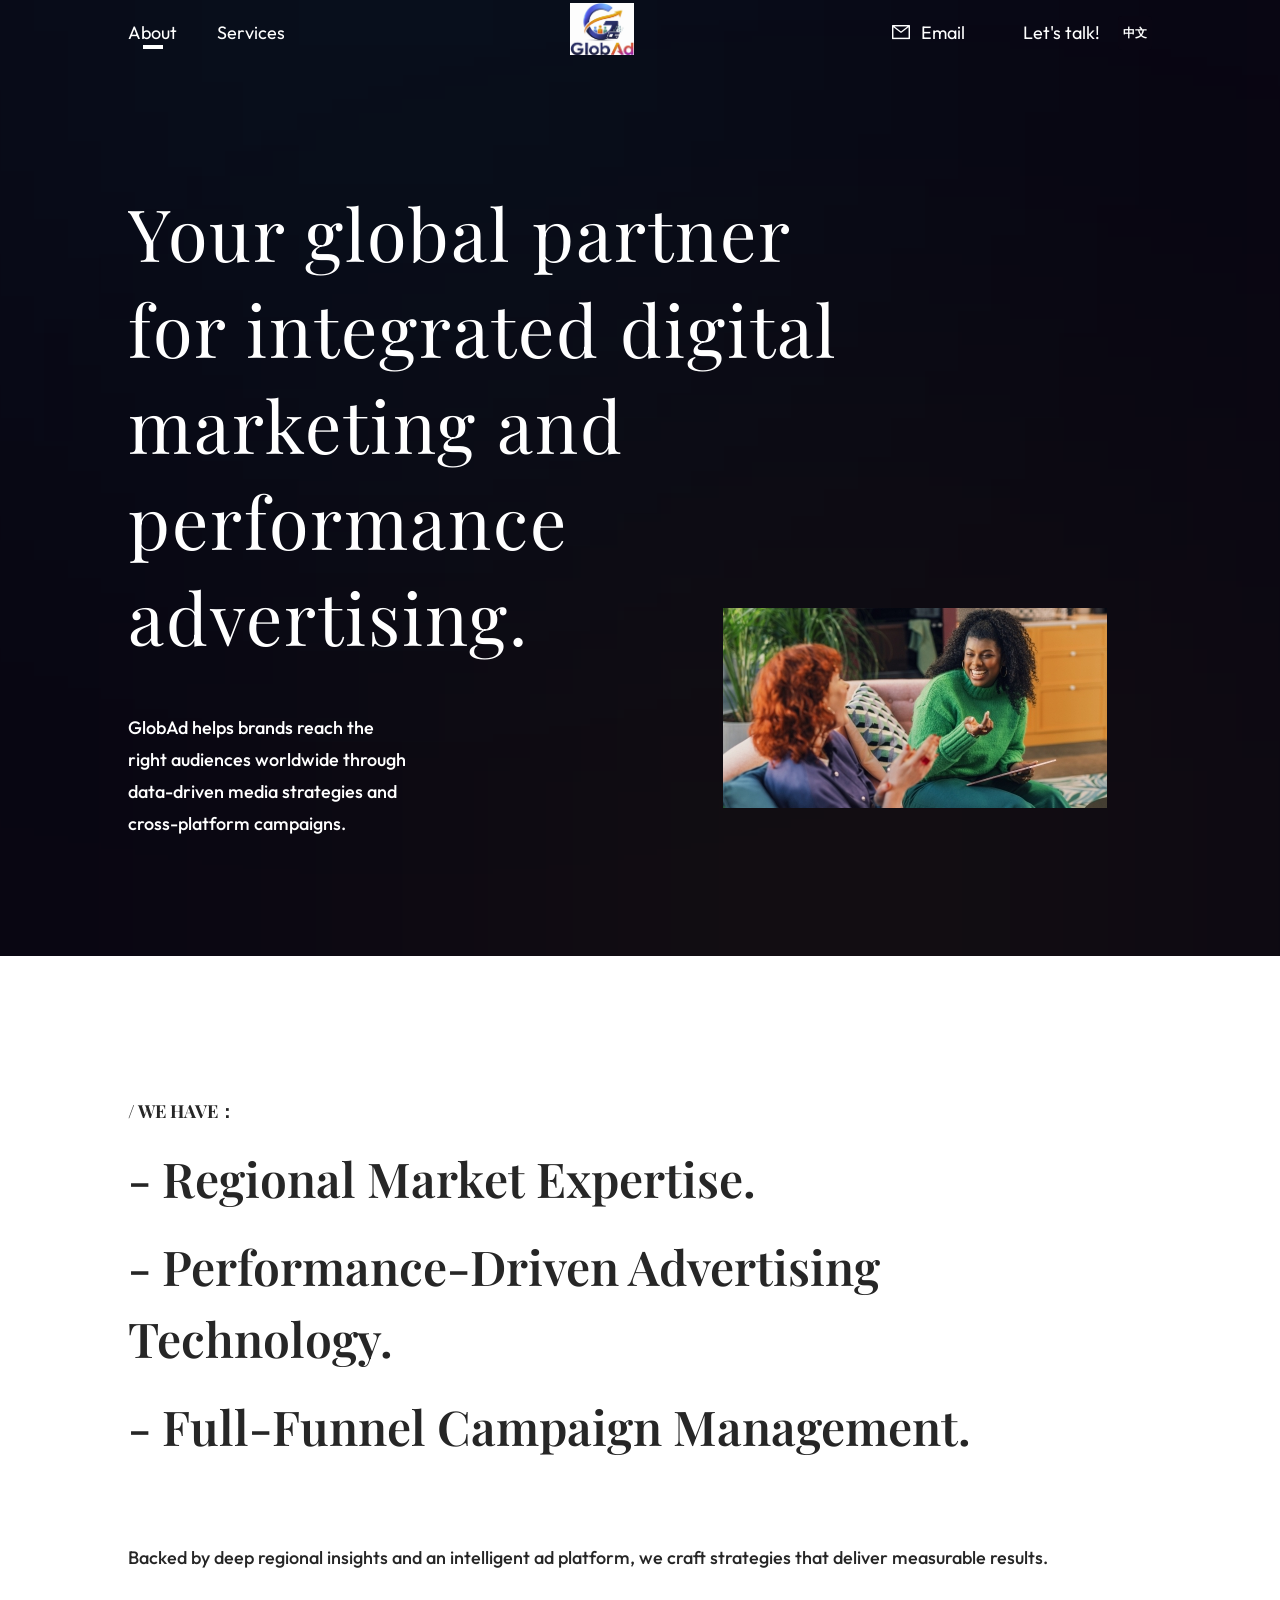
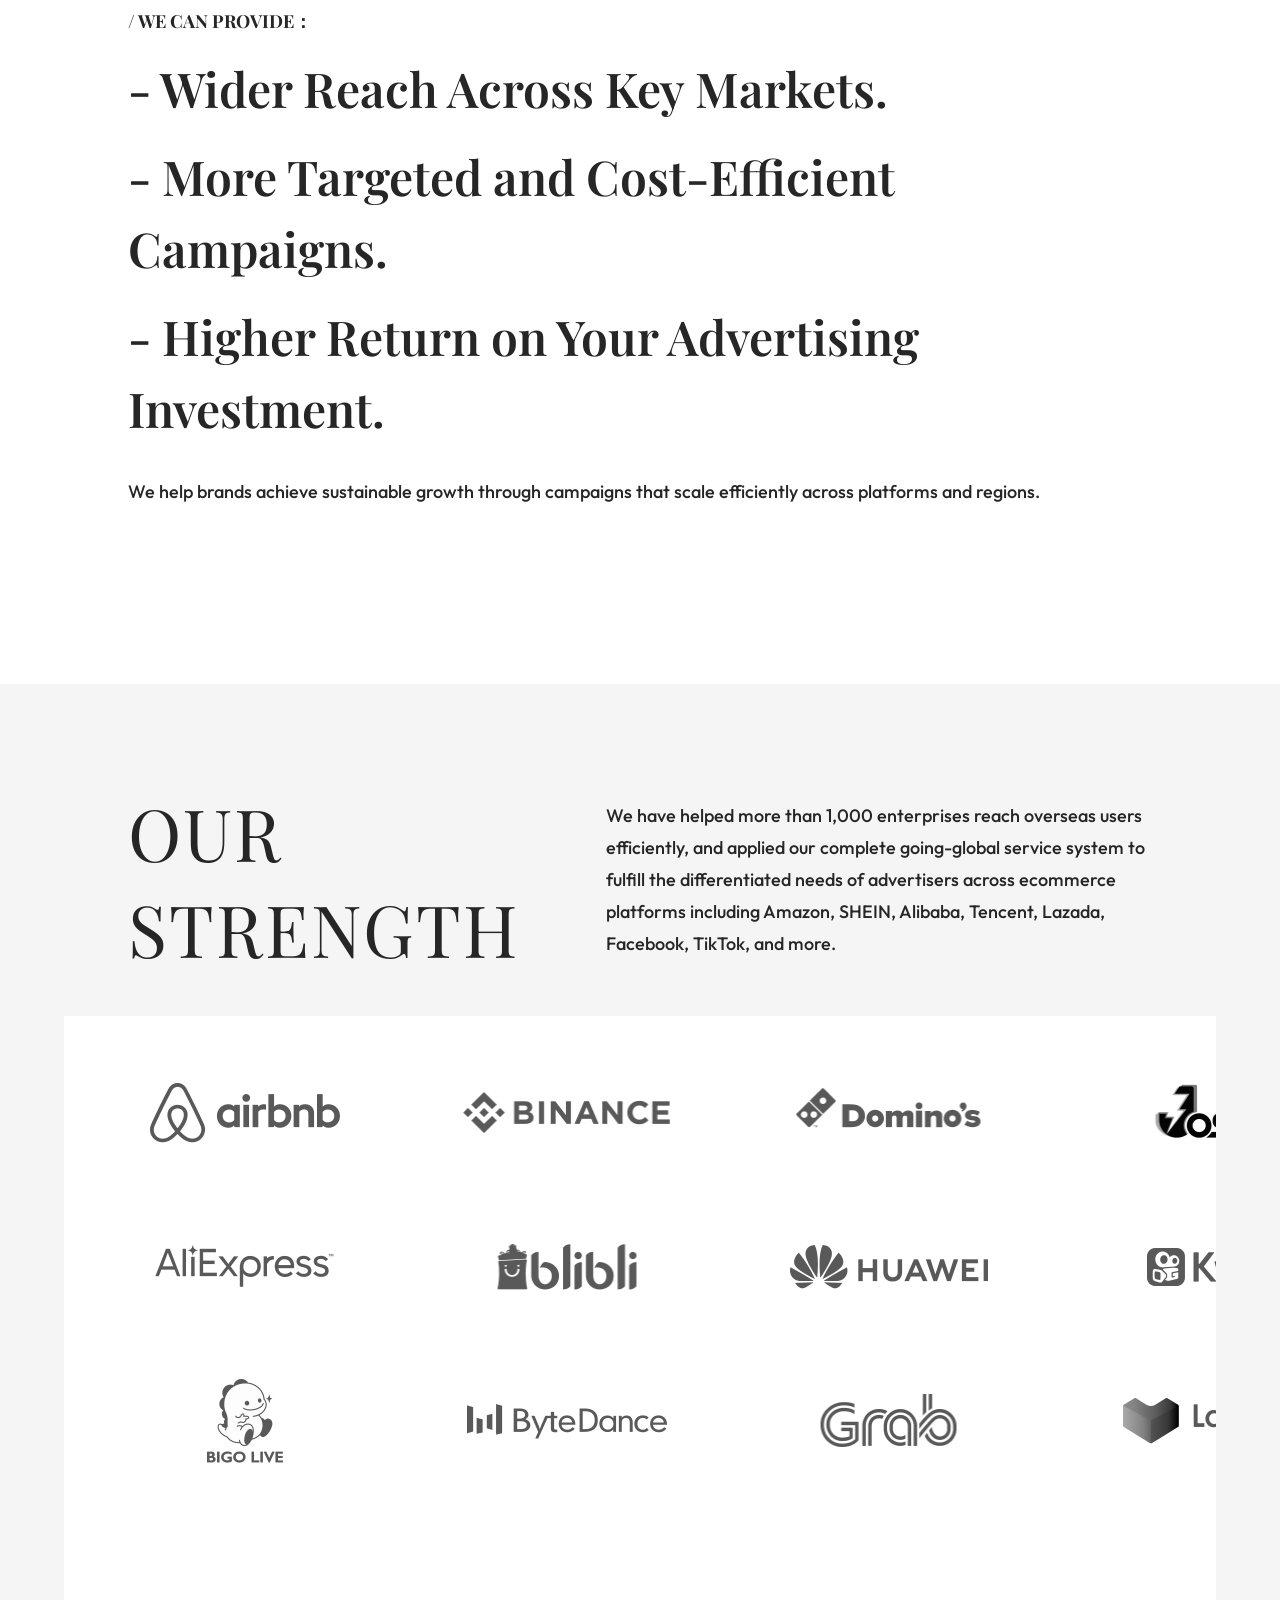
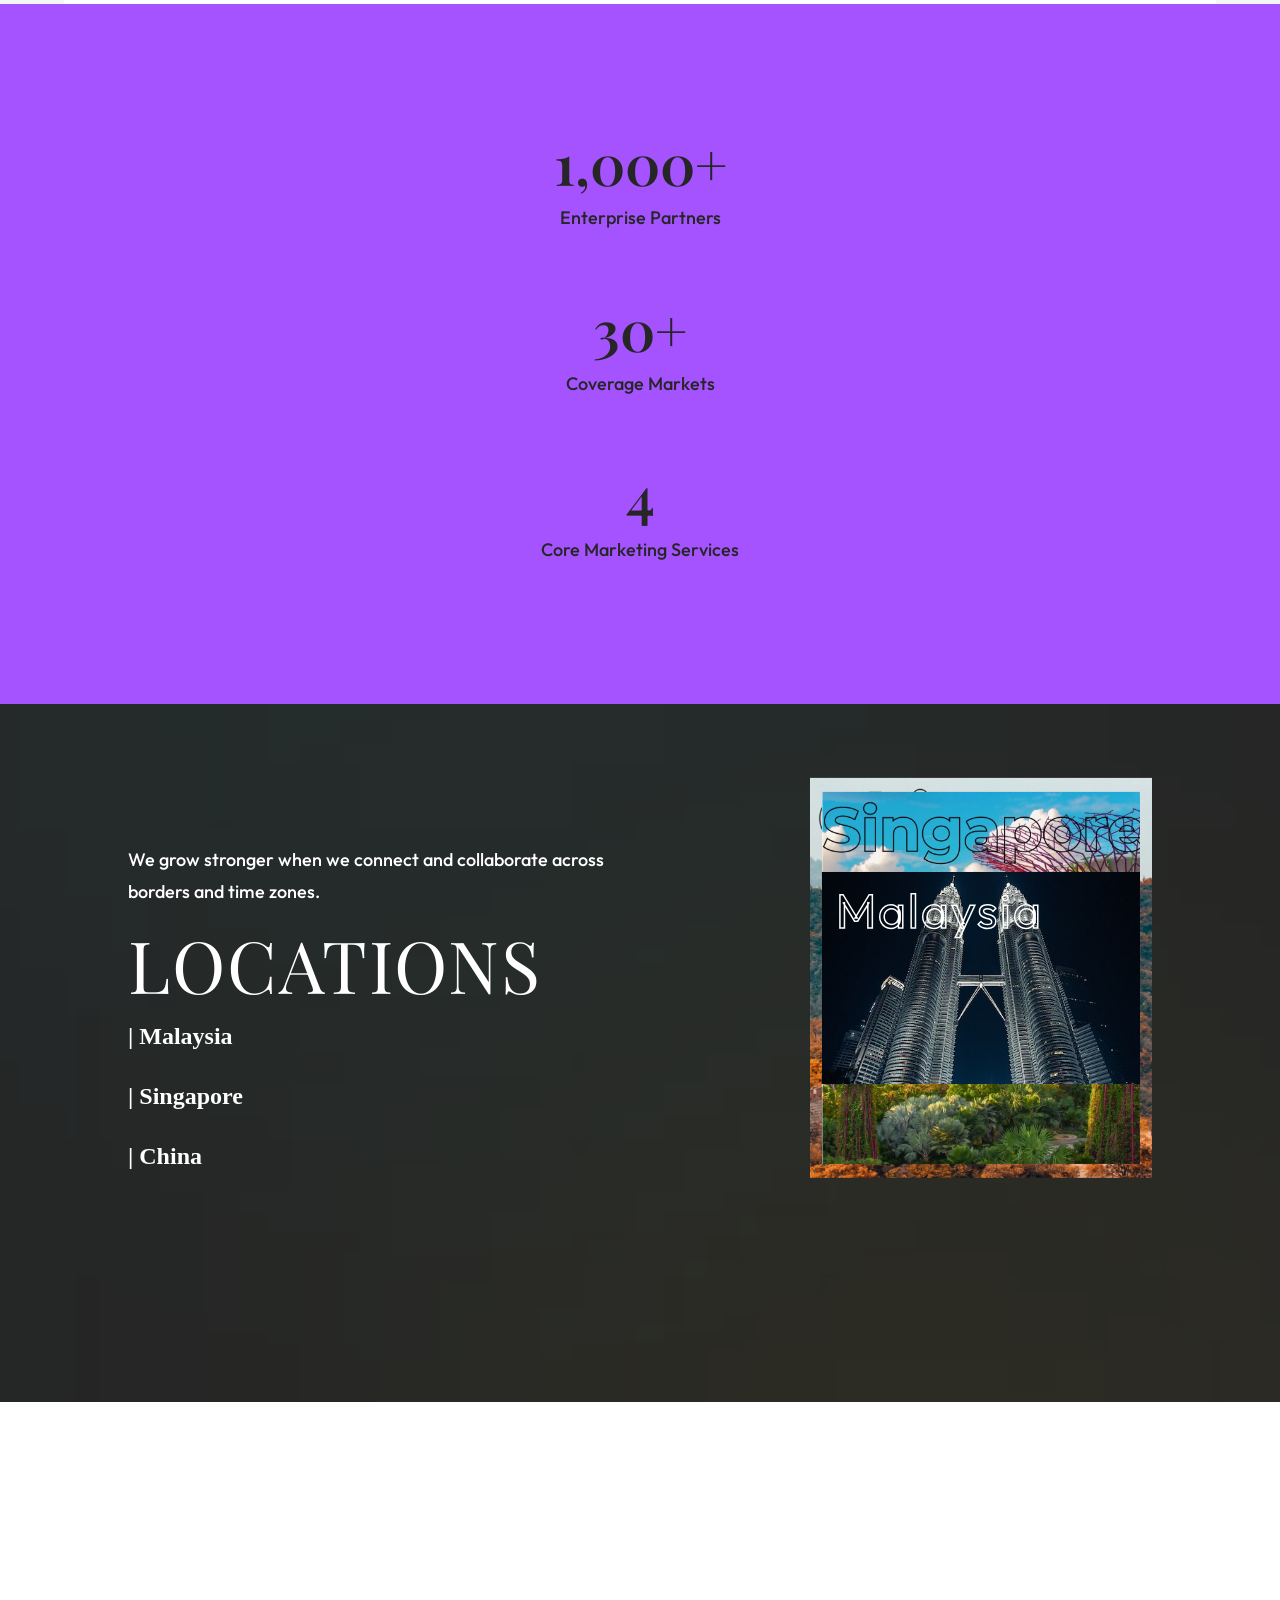
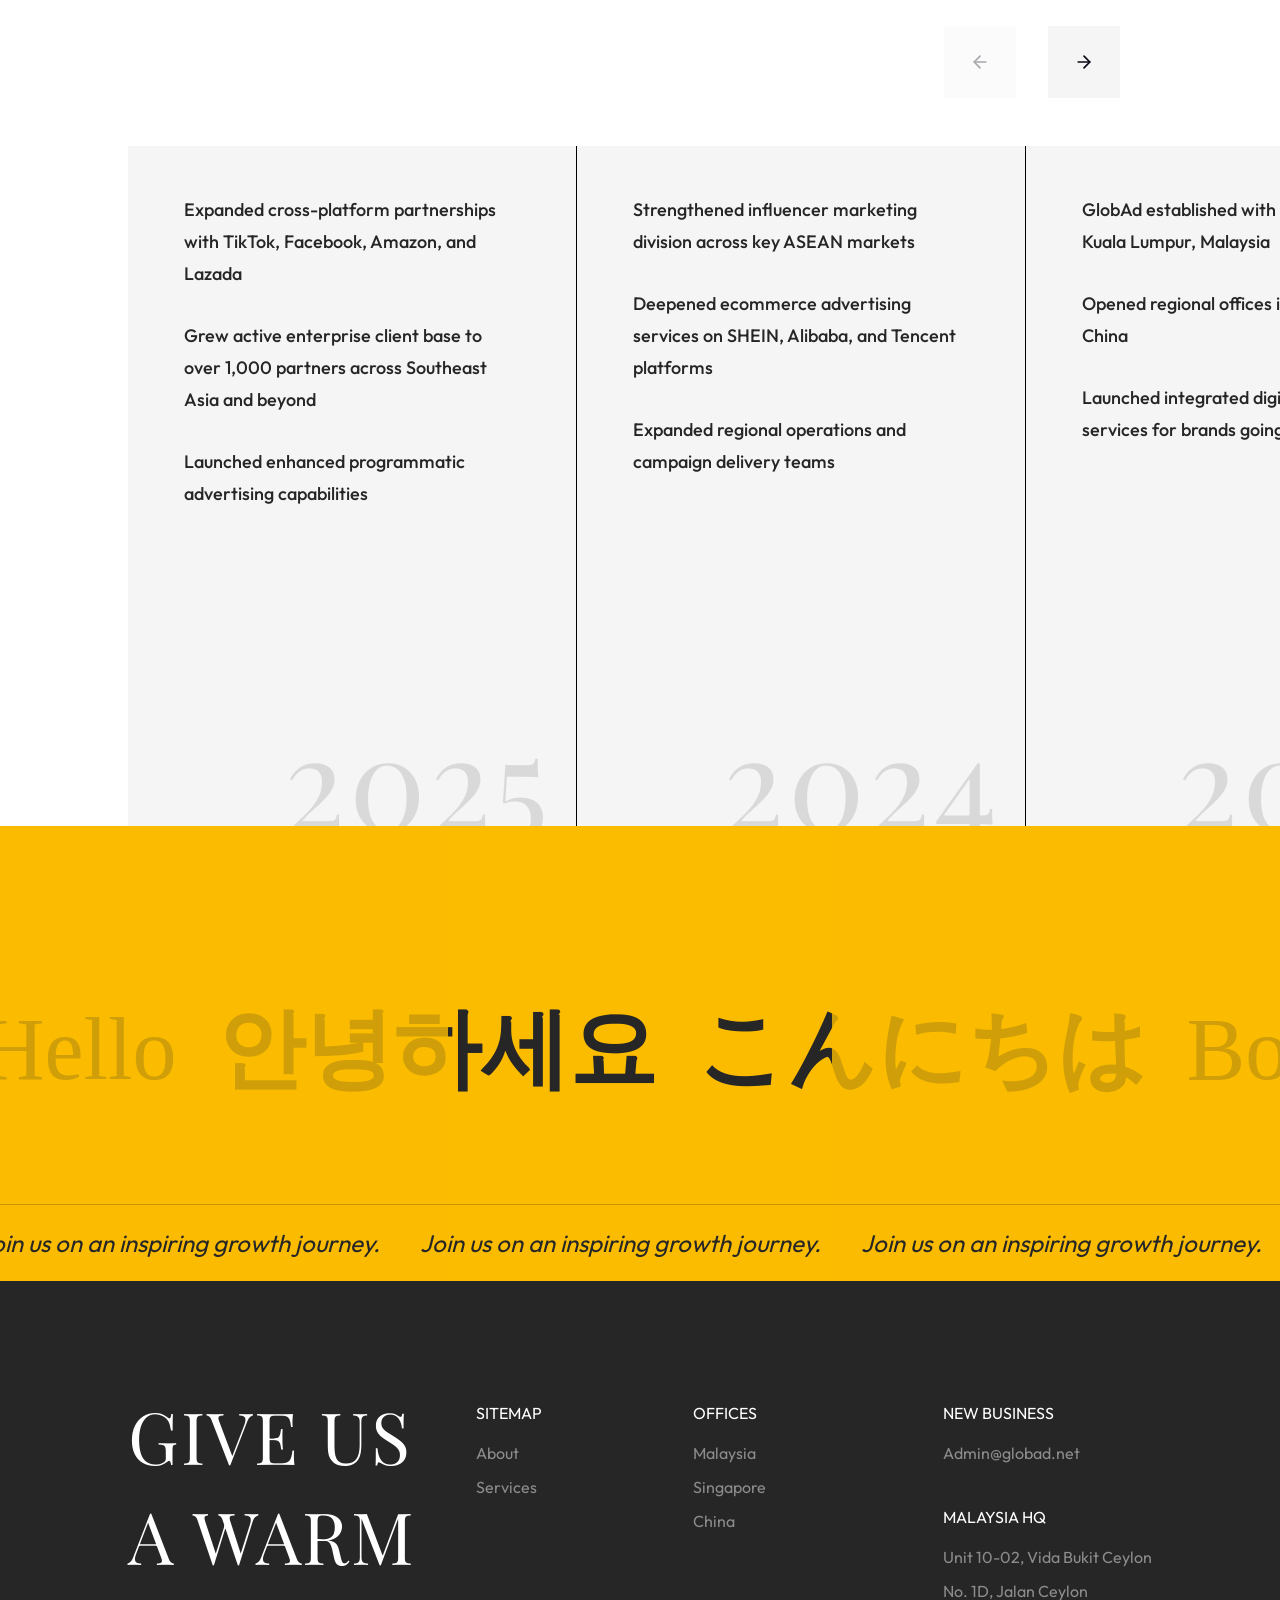
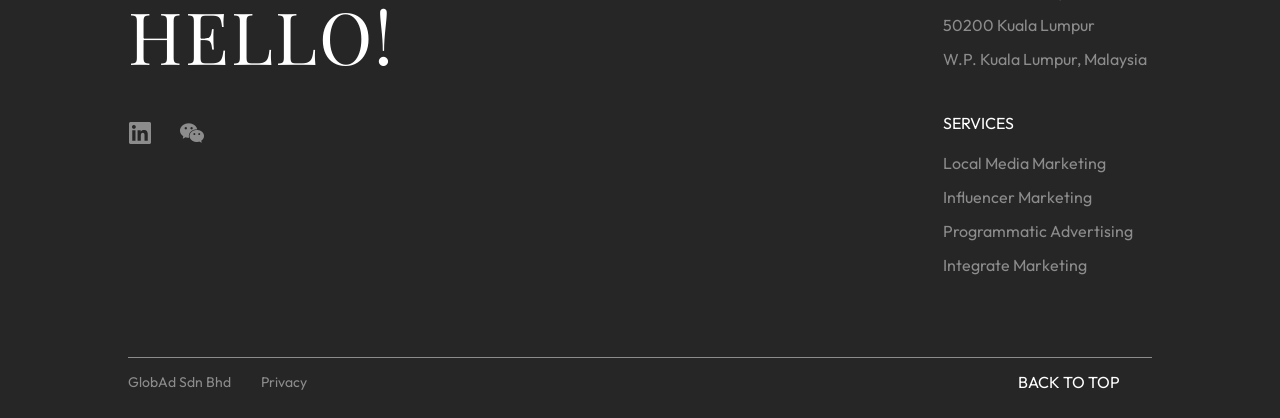
==== commit dc2d2ad3: "Fix marquee overlap: init SuperSlide once, update li text in-place on lang toggle Co-Authored-By: Cl" ====
--- a/index.html
+++ b/index.html
@@ -303,9 +303,9 @@
     <div class="picMarquee-left">
         <div class="bd">
             <ul>
-                <li data-en="let's talk! &nbsp;let's talk! &nbsp;let's talk! &nbsp;" data-zh="联系我们！&nbsp;联系我们！&nbsp;联系我们！&nbsp;">let's talk! &nbsp;let's talk! &nbsp;let's talk! &nbsp;</li>
-                <li data-en="let's talk! &nbsp;let's talk! &nbsp;let's talk! &nbsp;" data-zh="联系我们！&nbsp;联系我们！&nbsp;联系我们！&nbsp;">let's talk! &nbsp;let's talk! &nbsp;let's talk! &nbsp;</li>
-                <li data-en="let's talk! &nbsp;let's talk! &nbsp;let's talk! &nbsp;" data-zh="联系我们！&nbsp;联系我们！&nbsp;联系我们！&nbsp;">let's talk! &nbsp;let's talk! &nbsp;let's talk! &nbsp;</li>
+                <li>let's talk! &nbsp;</li>
+                <li>let's talk! &nbsp;</li>
+                <li>let's talk! &nbsp;</li>
             </ul>
         </div>
     </div>
--- a/style.css
+++ b/style.css
@@ -235,6 +235,9 @@
 .wap_menulist .picMarquee-left::before,
 .wap_menulist .picMarquee-left::after {
     display: none !important;
+}
+.picMarquee-left .bd ul li {
+    white-space: nowrap !important;
 }
 
 /* ===== Fix: location list items must not word-wrap ===== */
